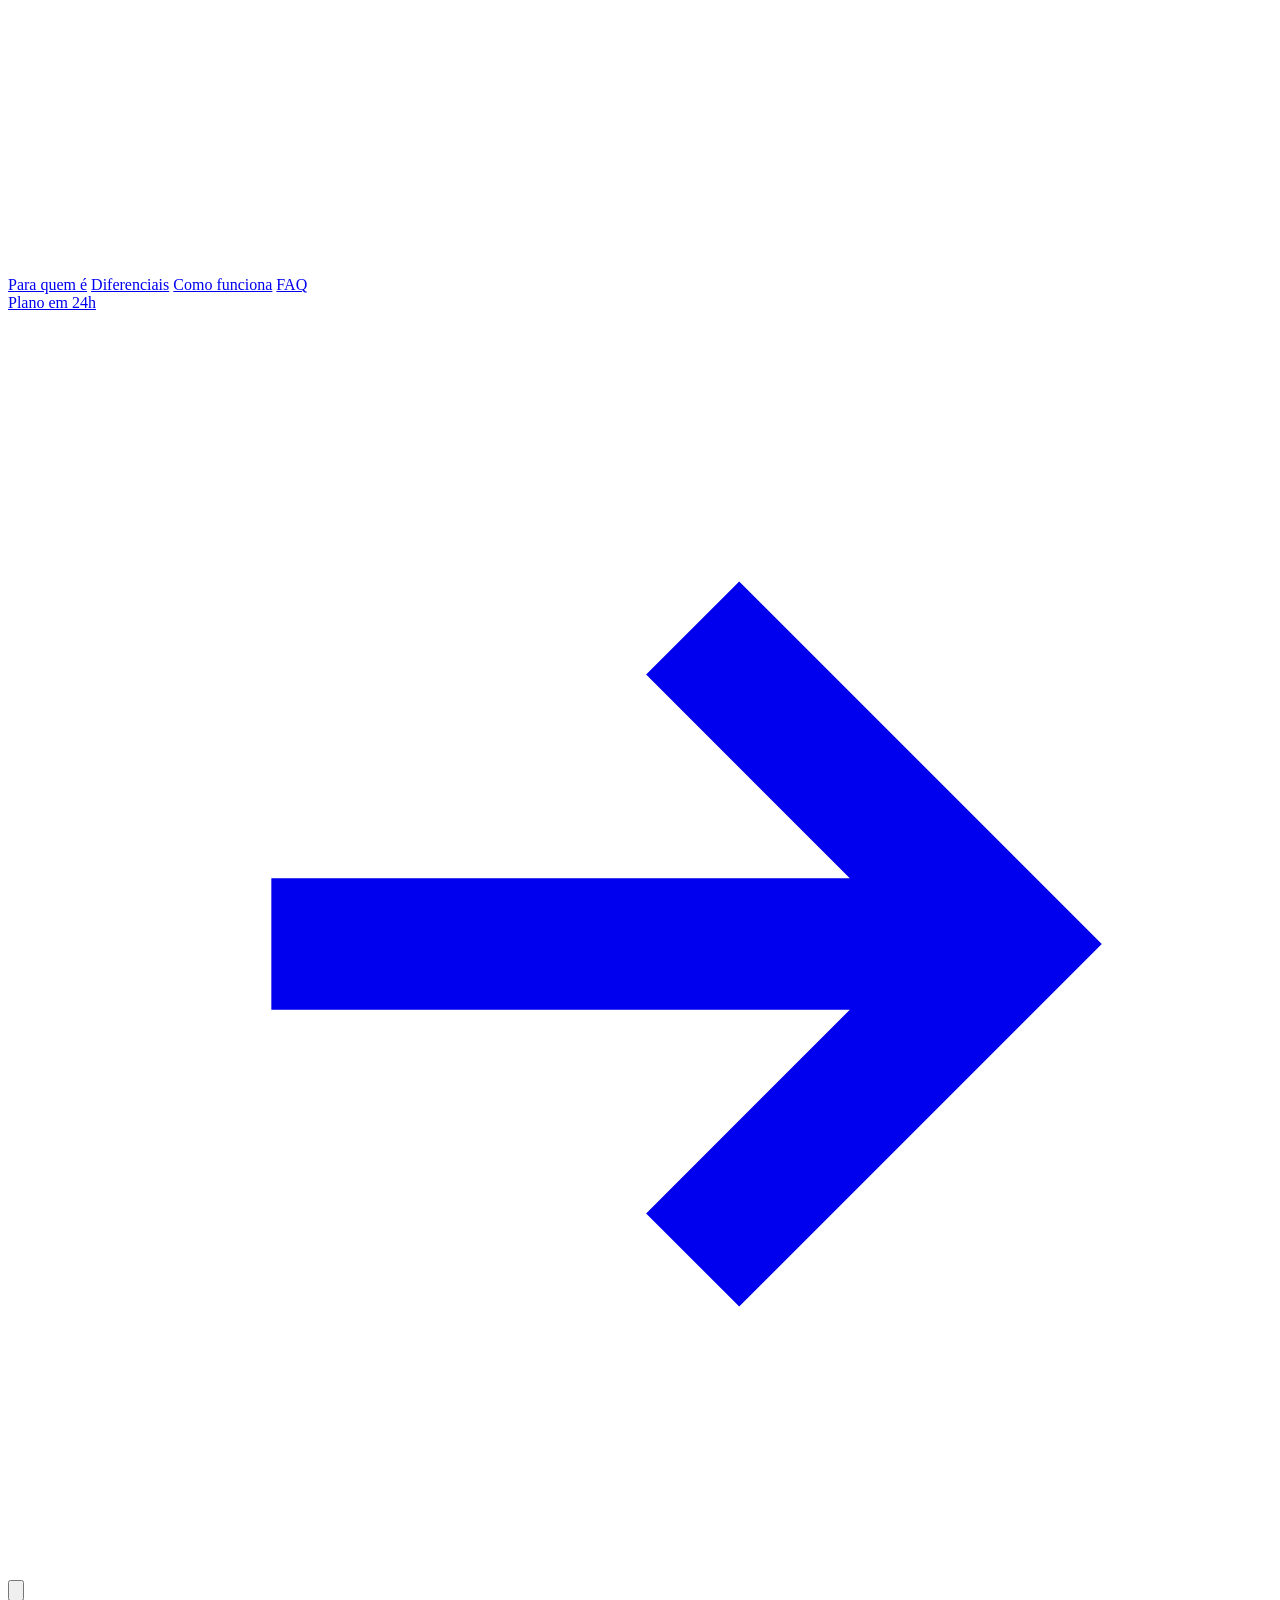
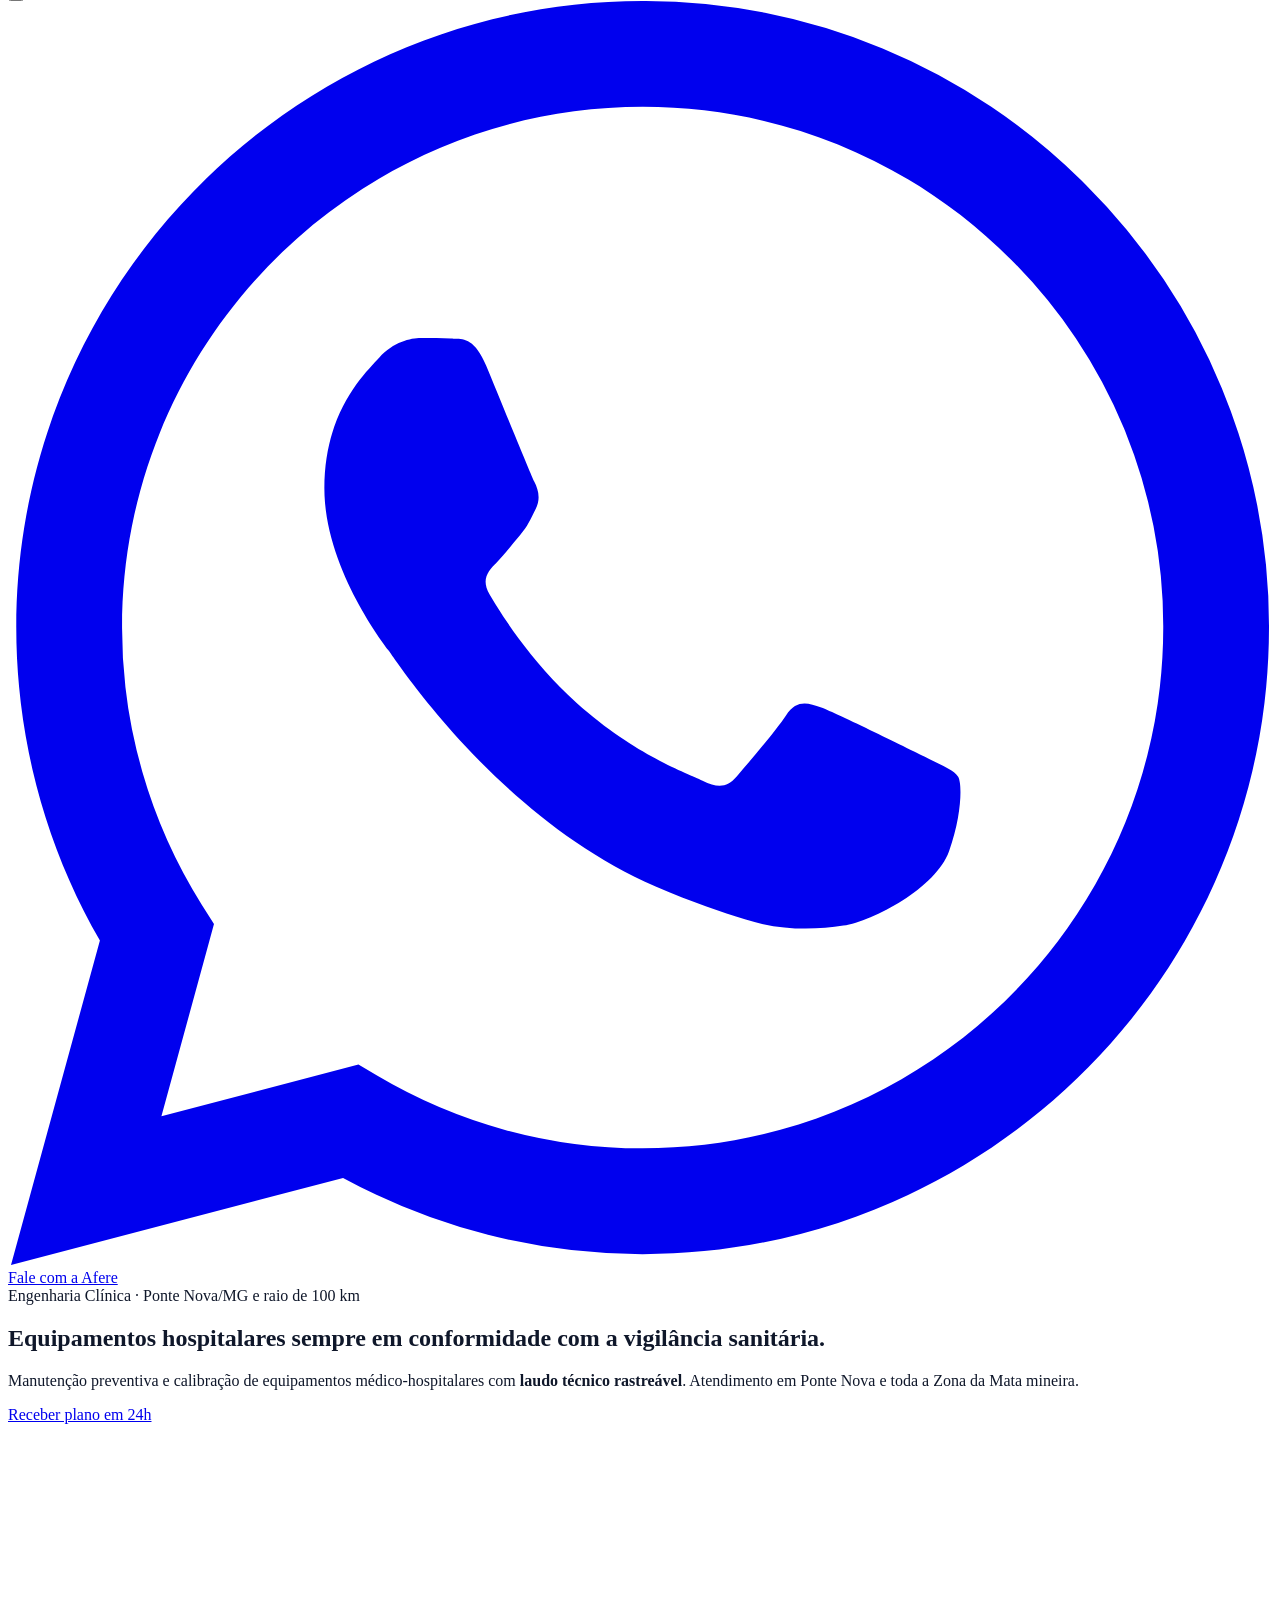
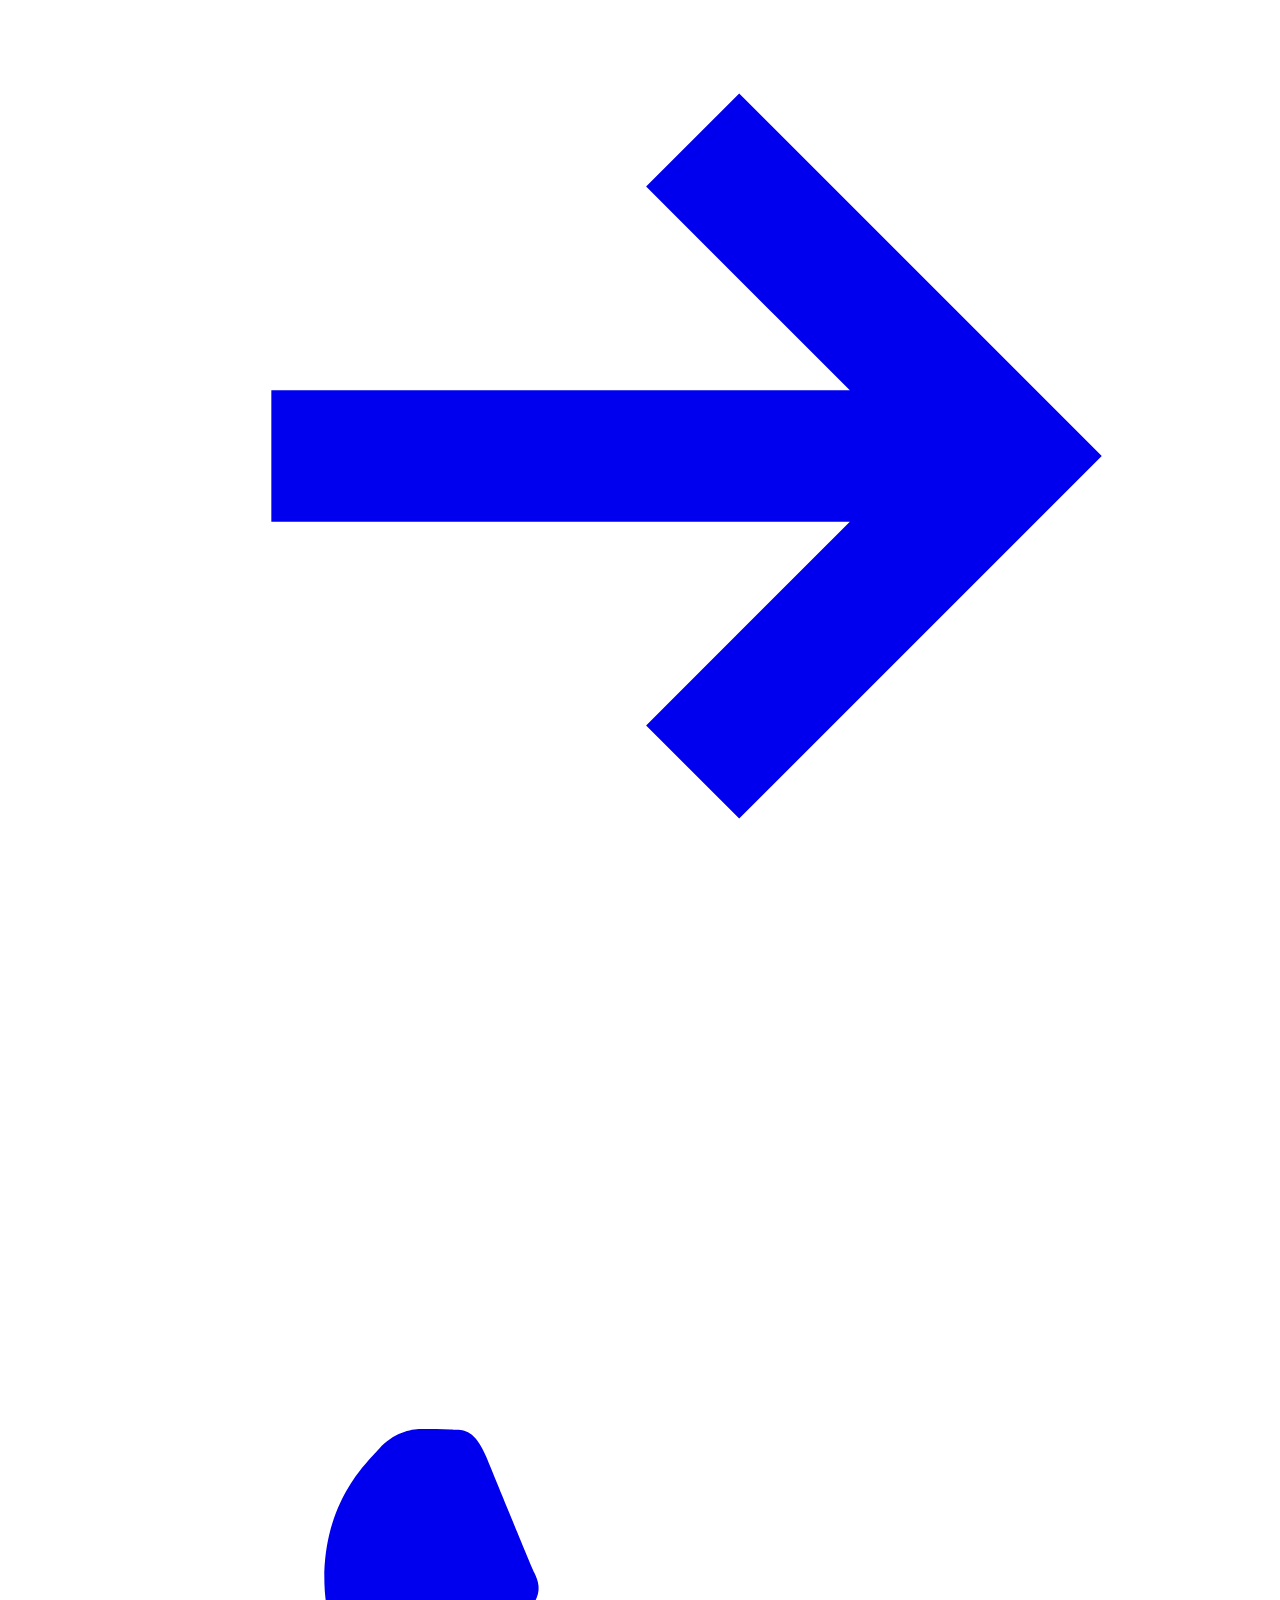
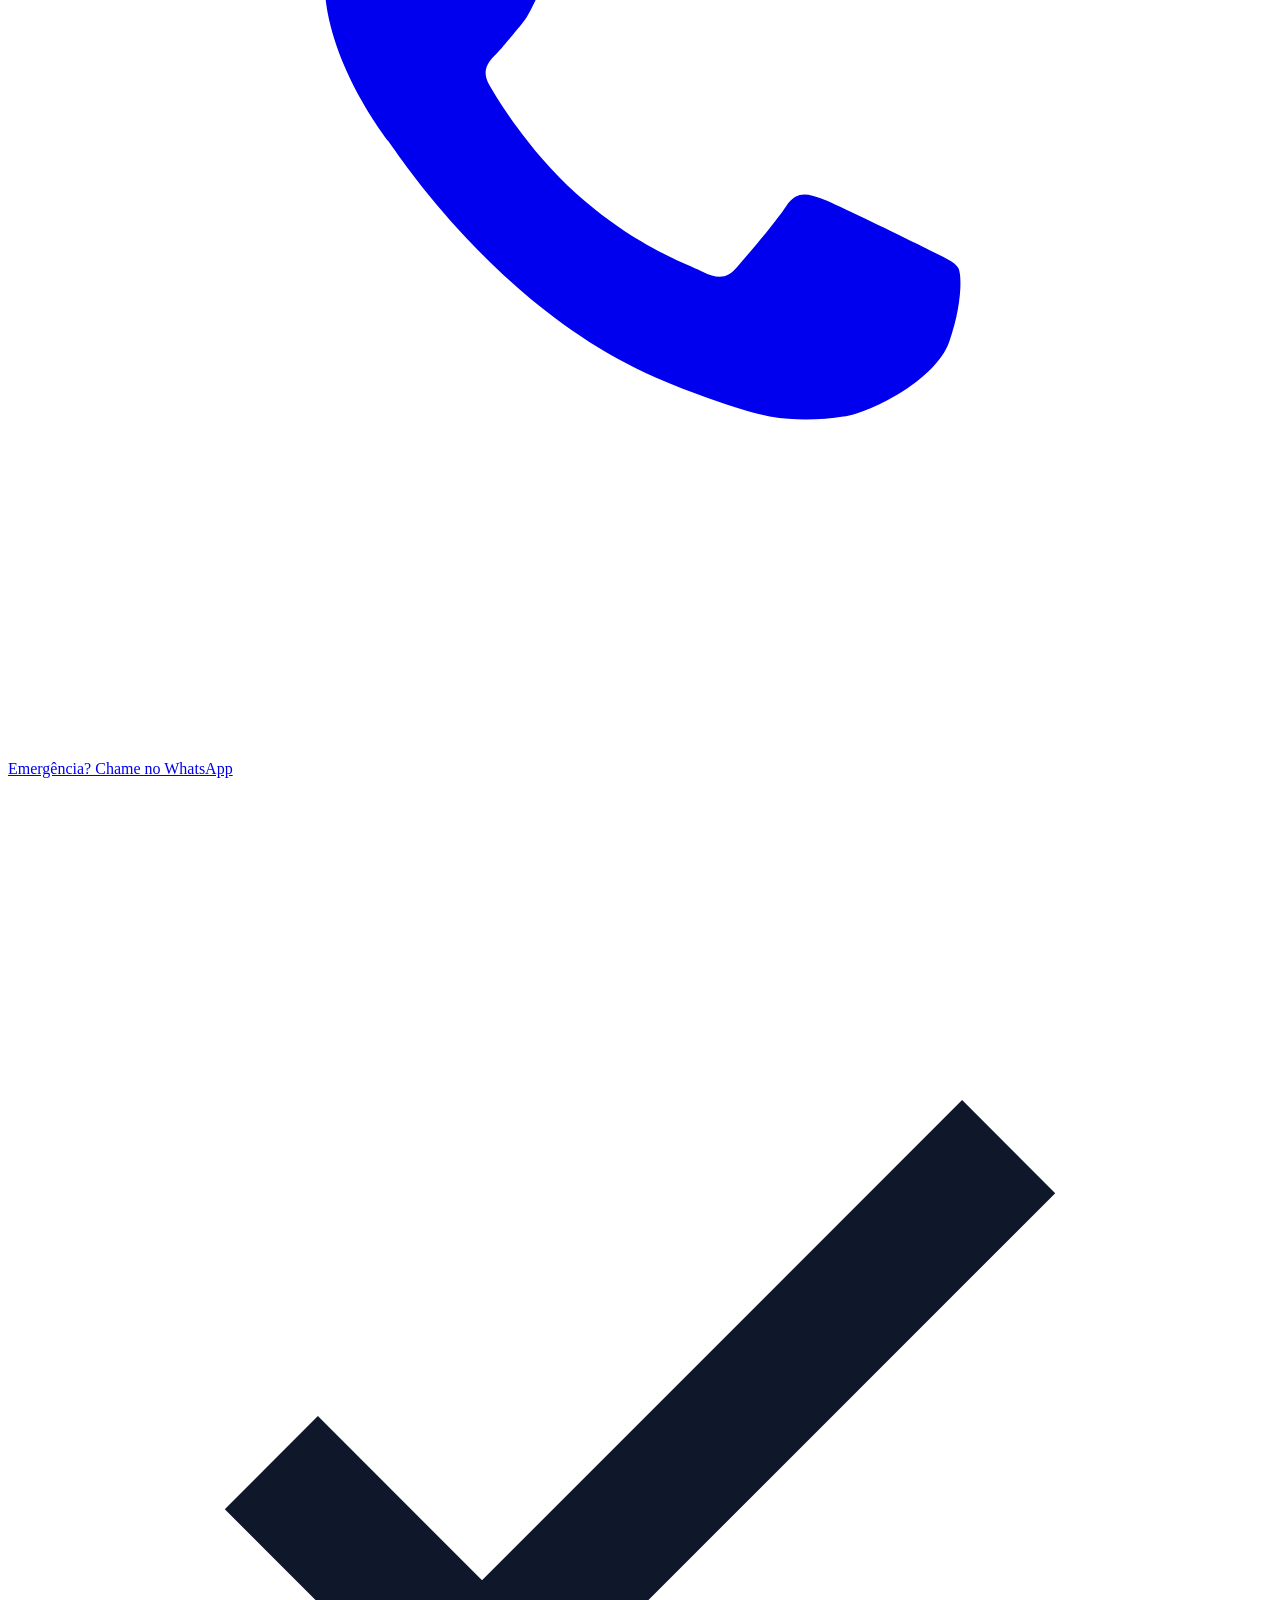
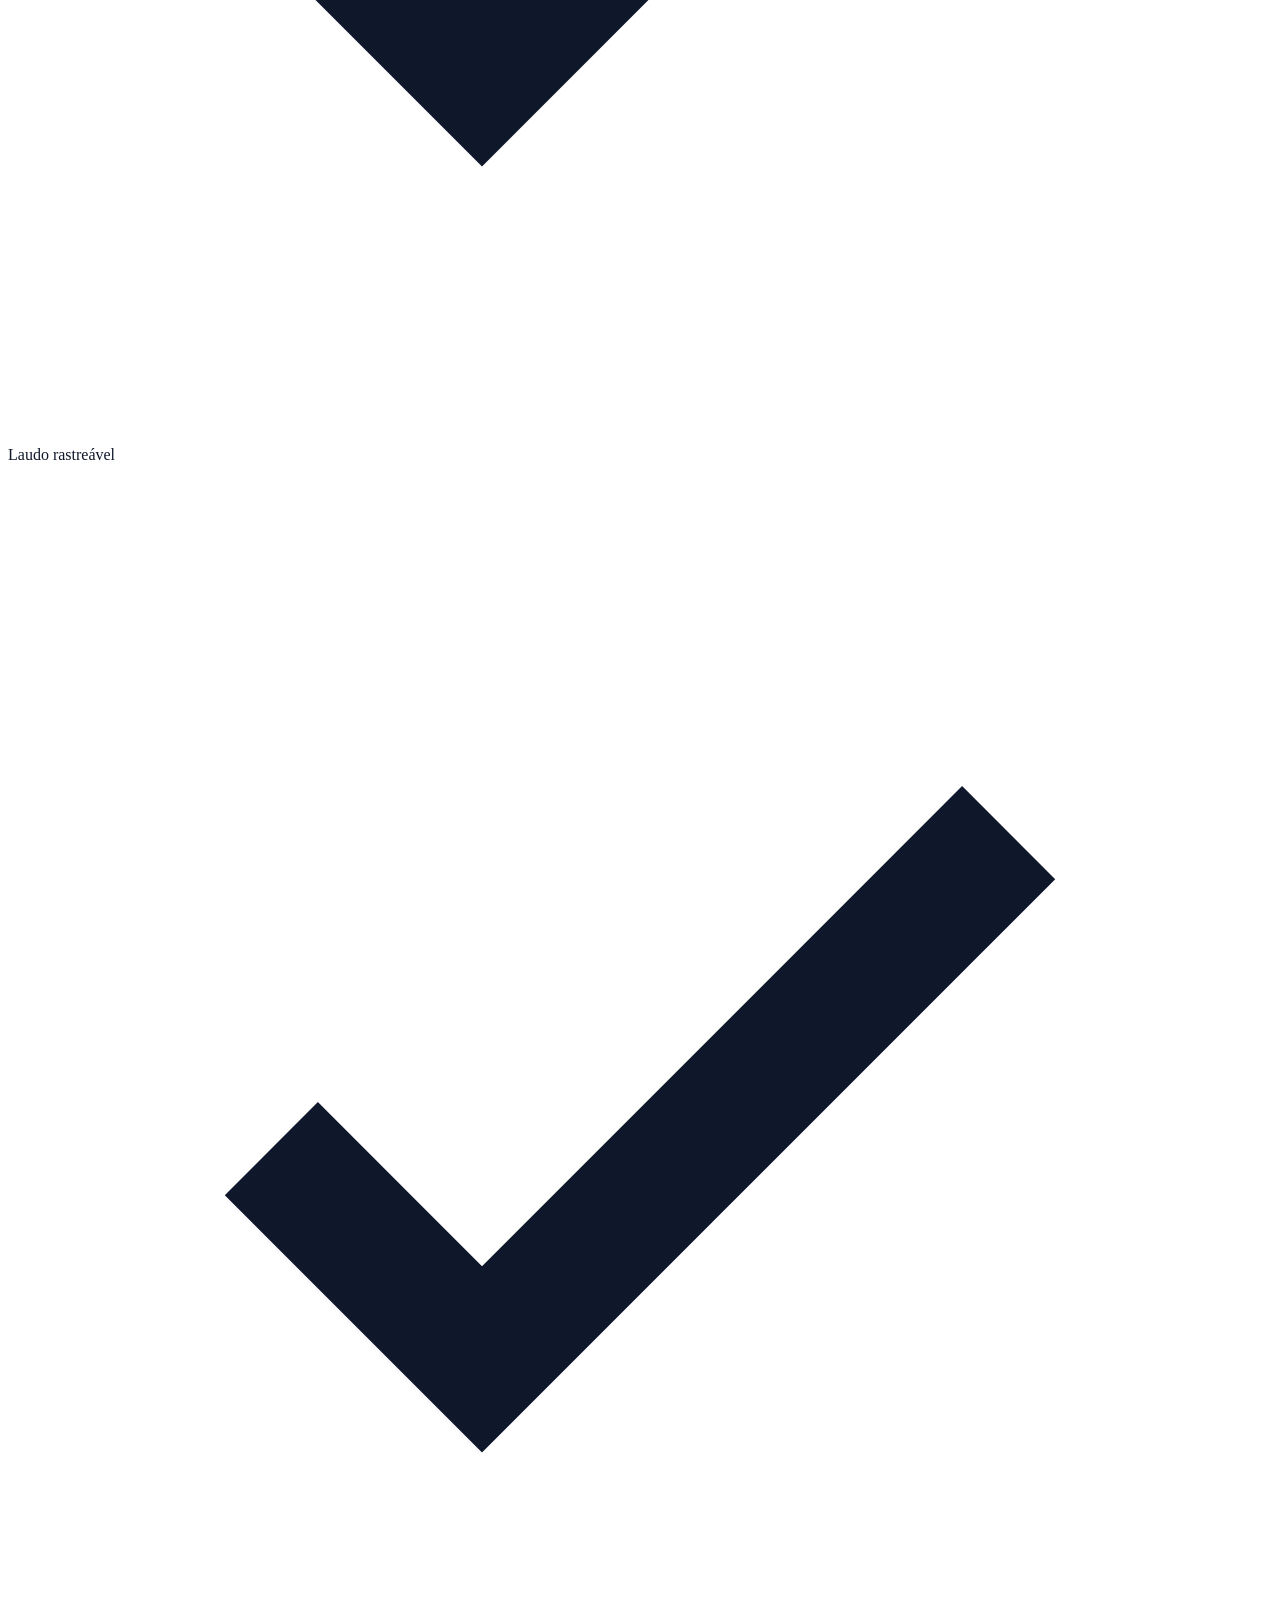
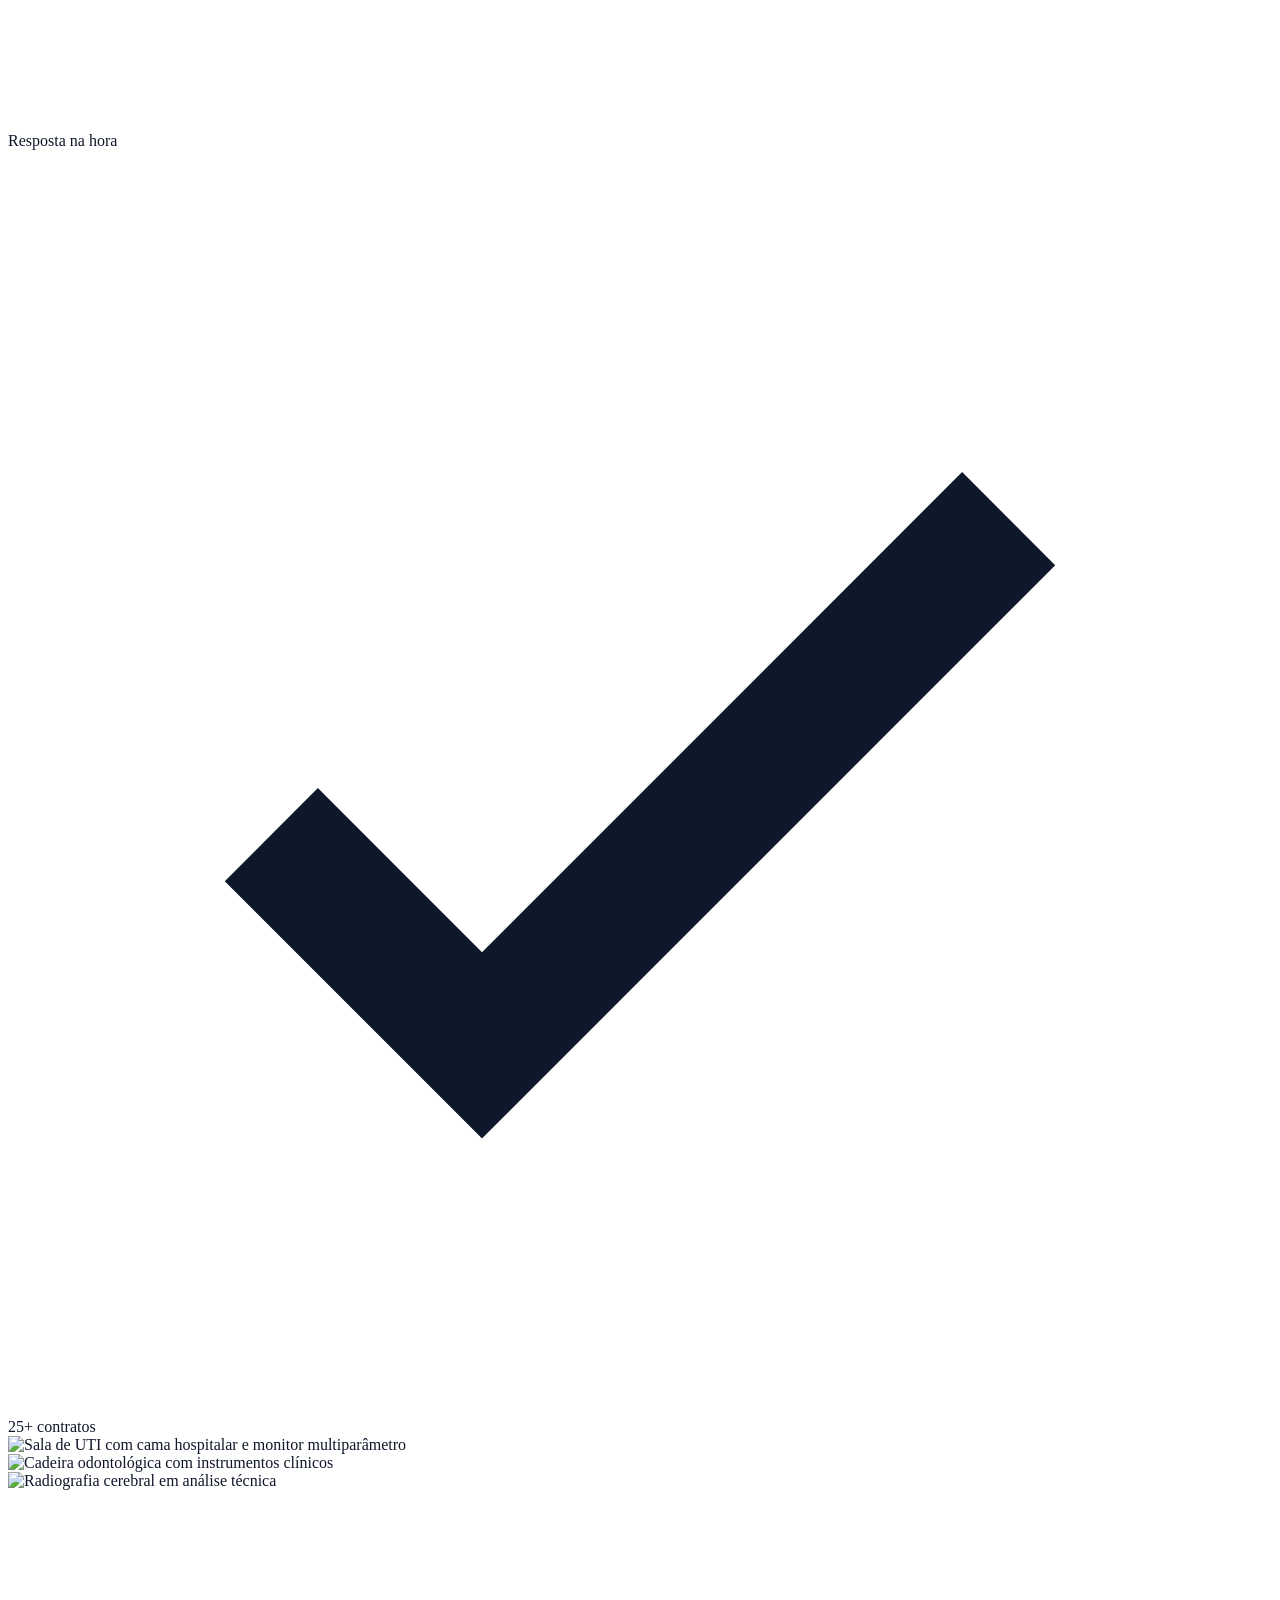
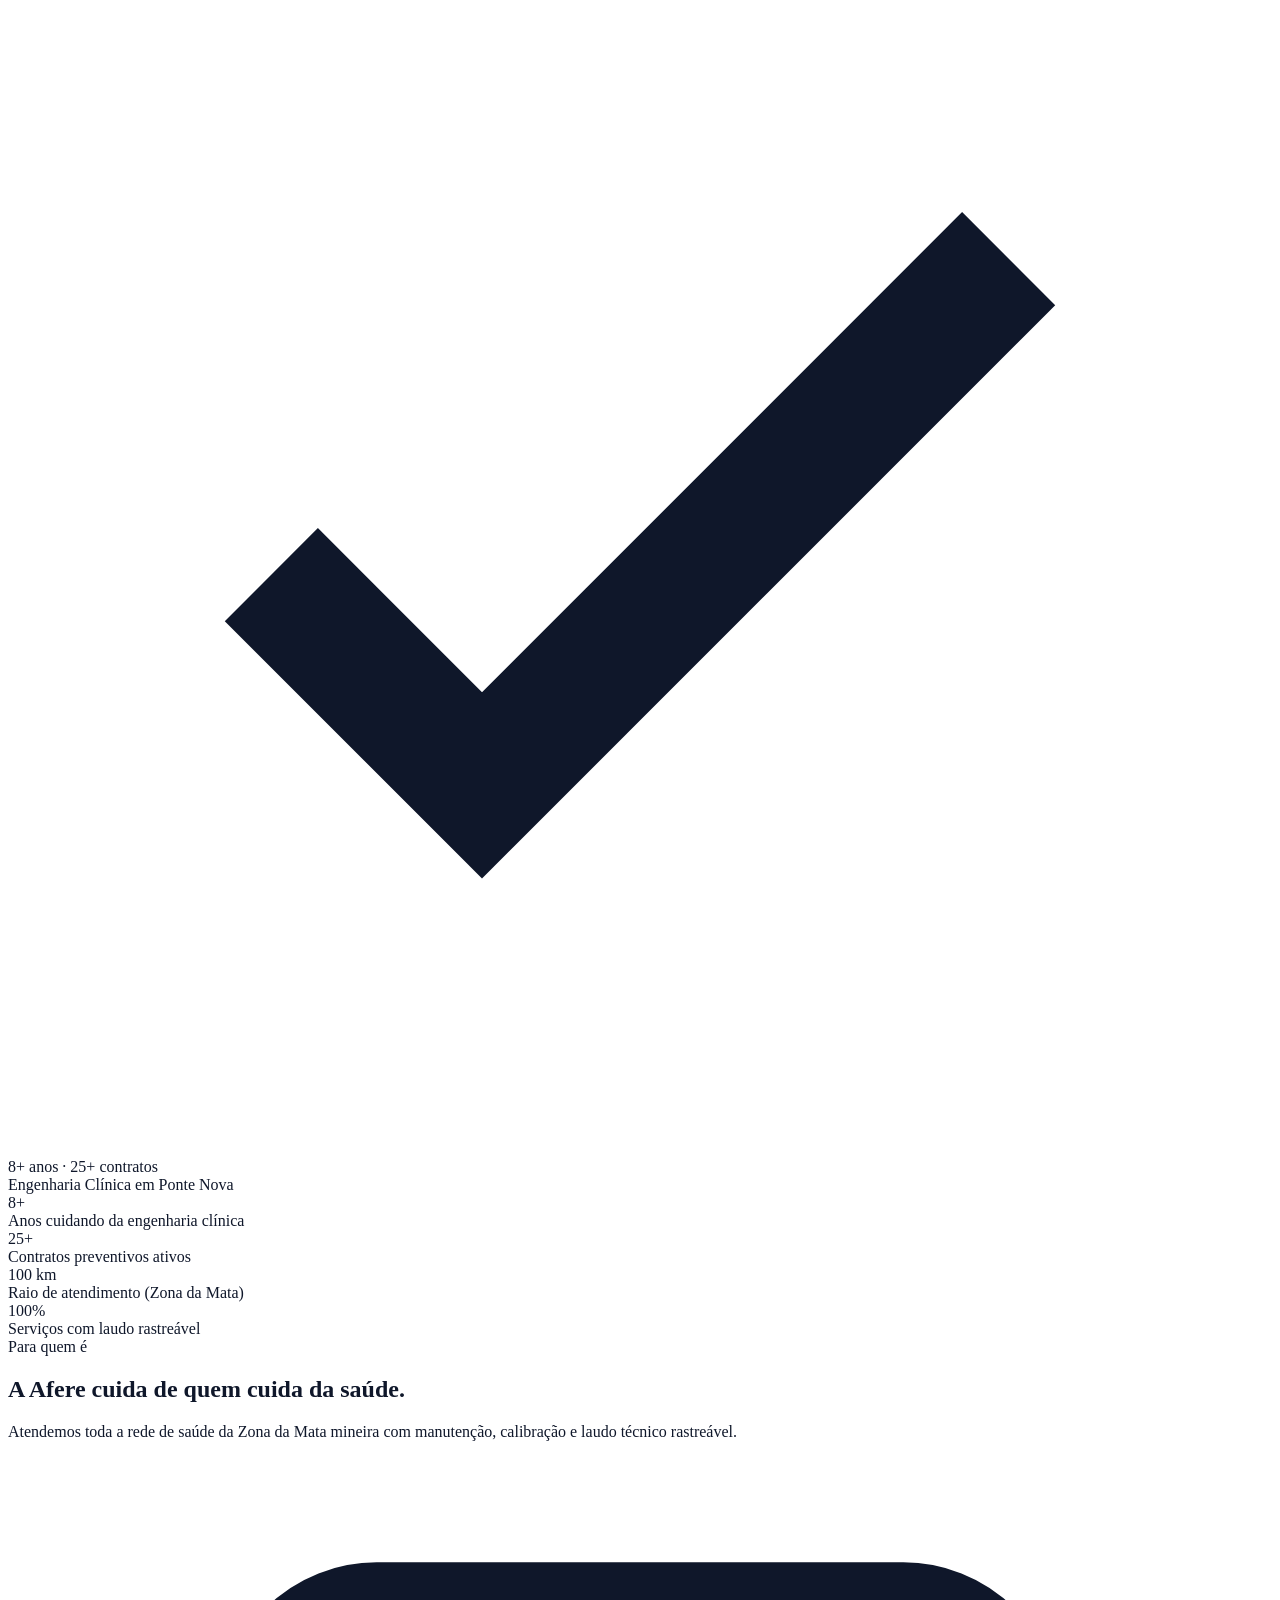
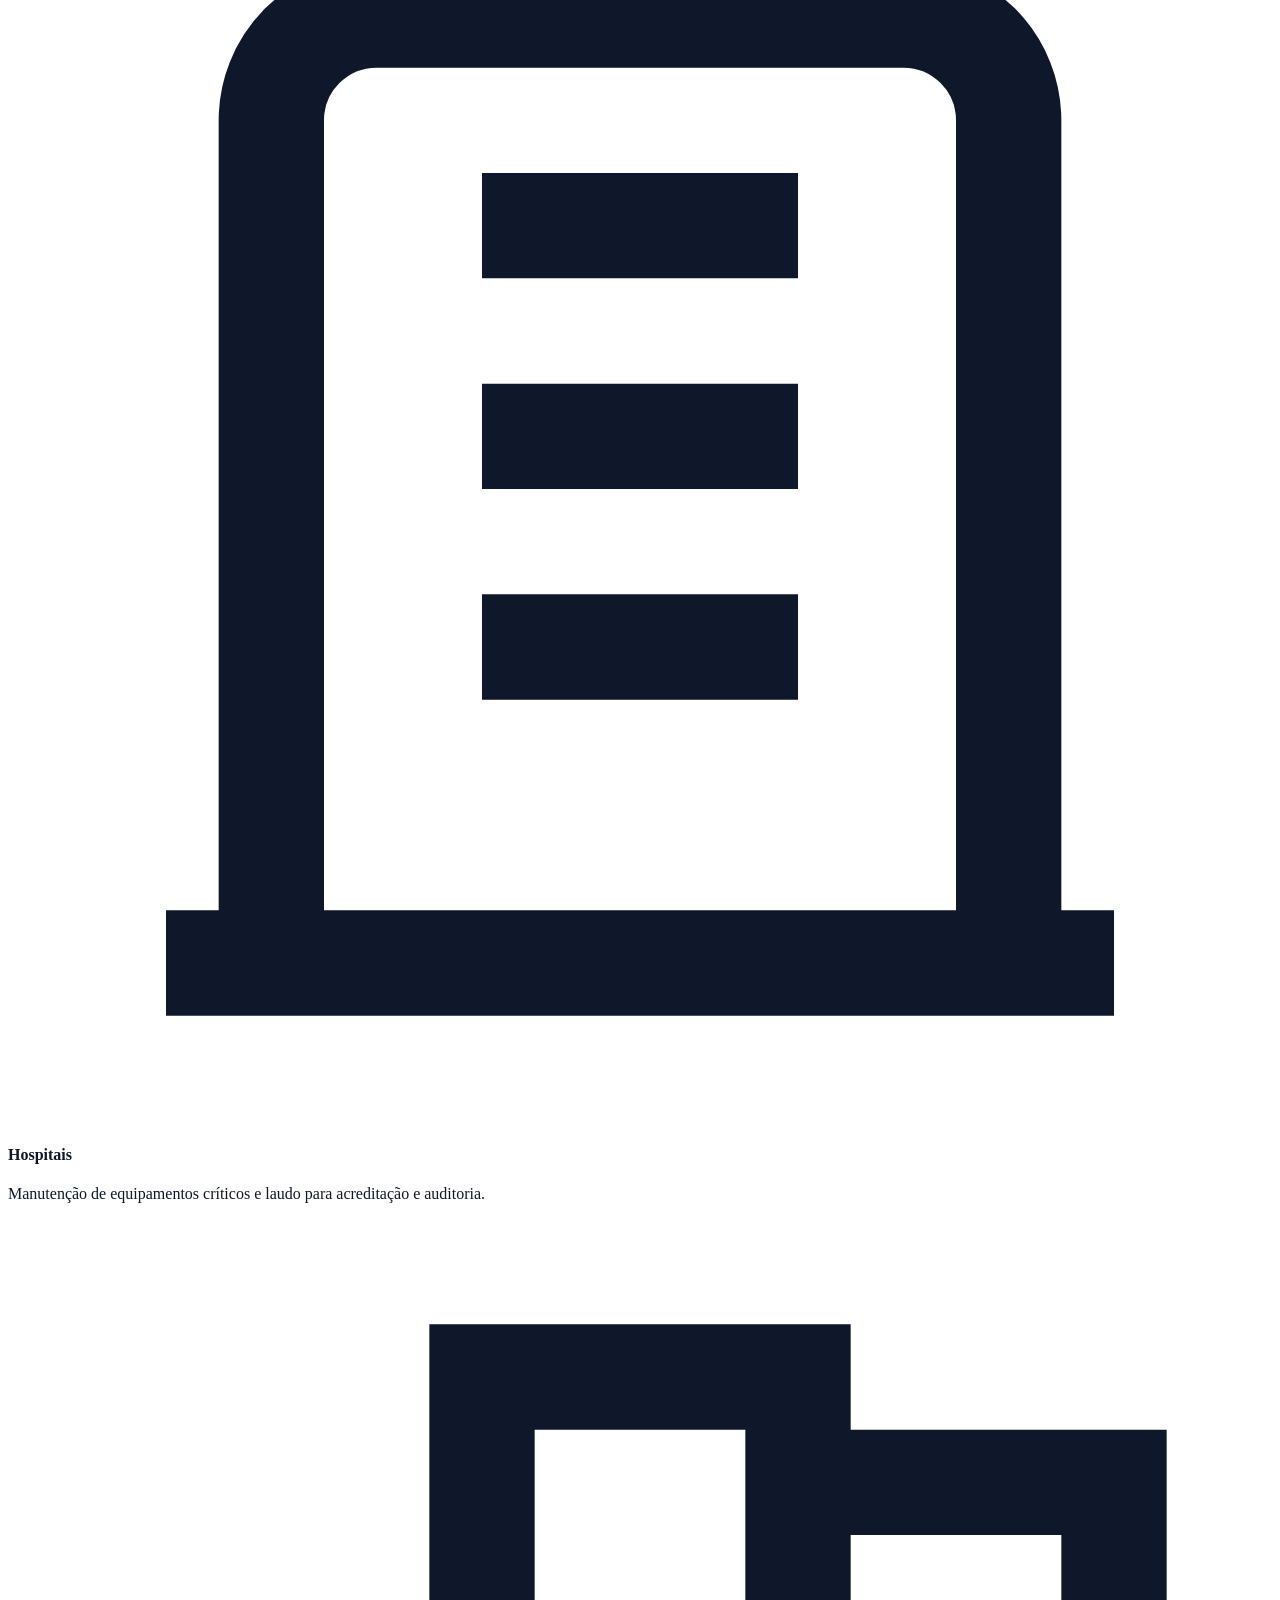
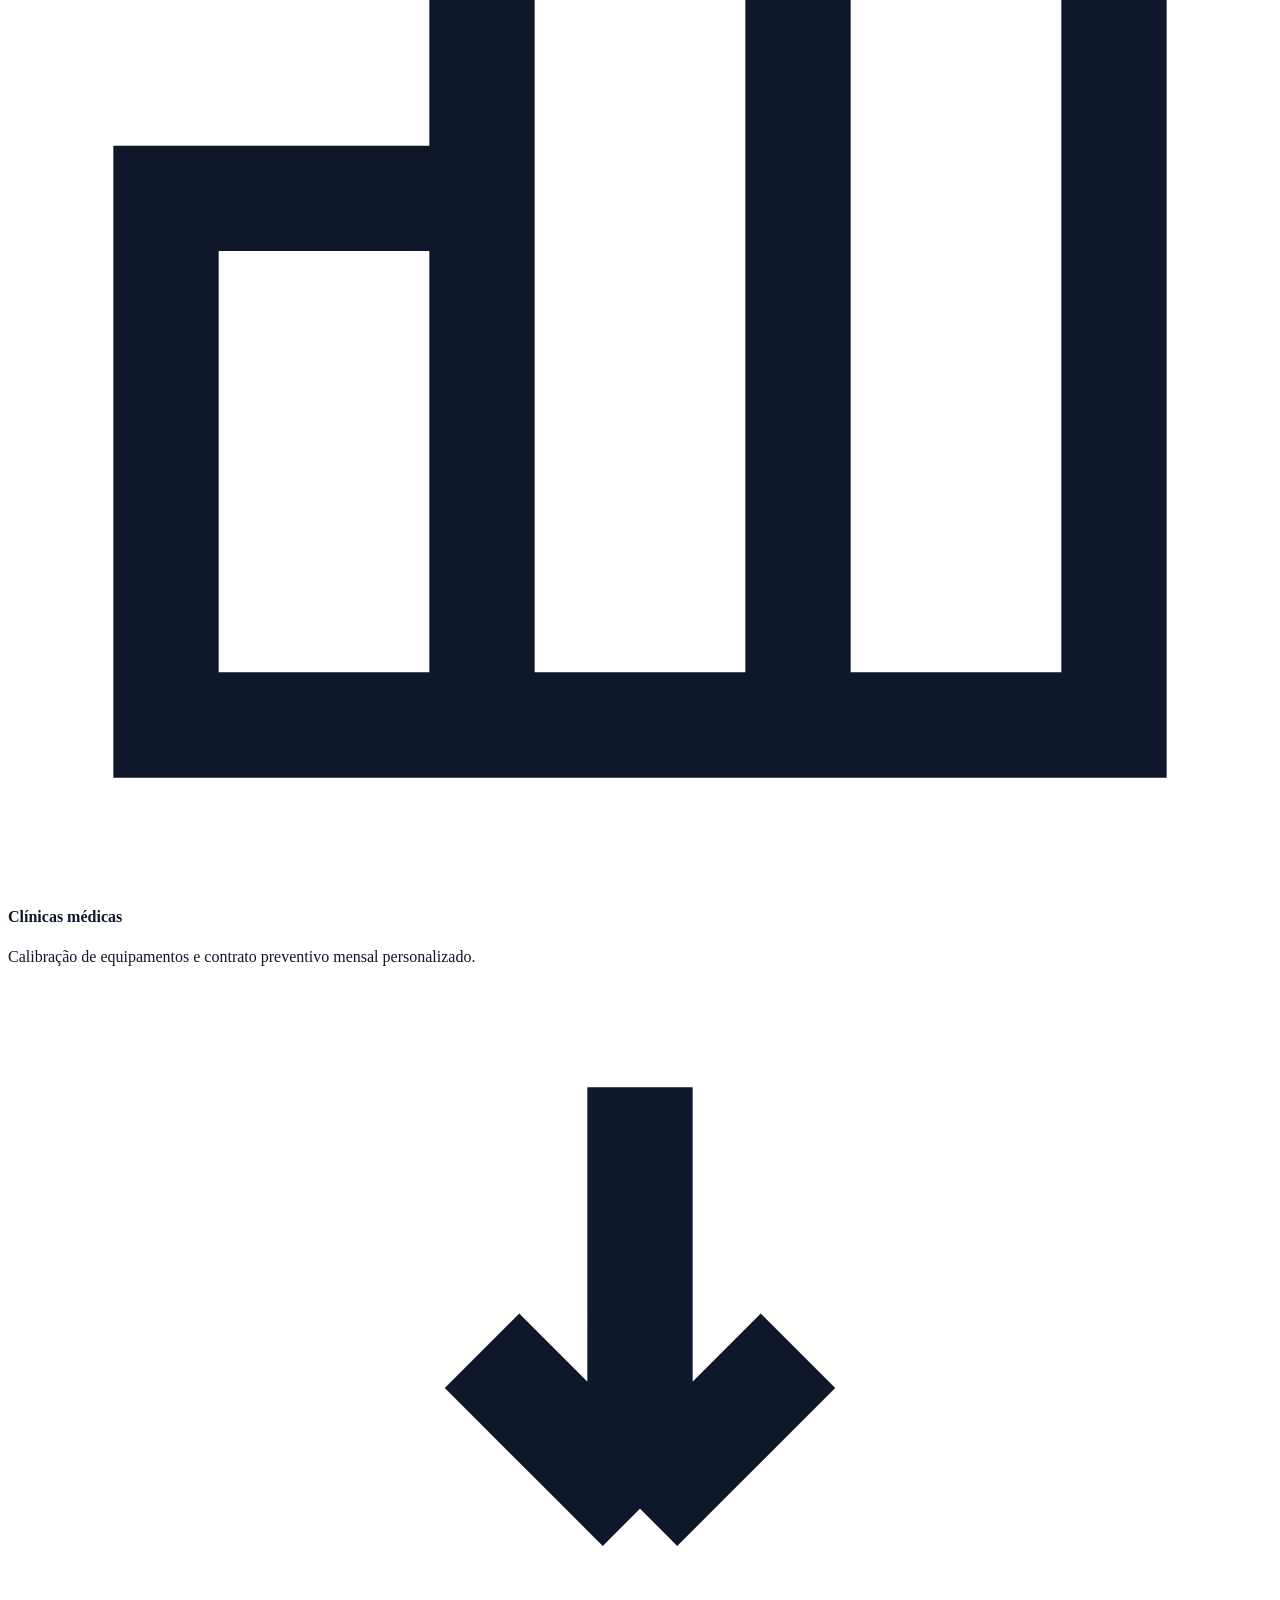
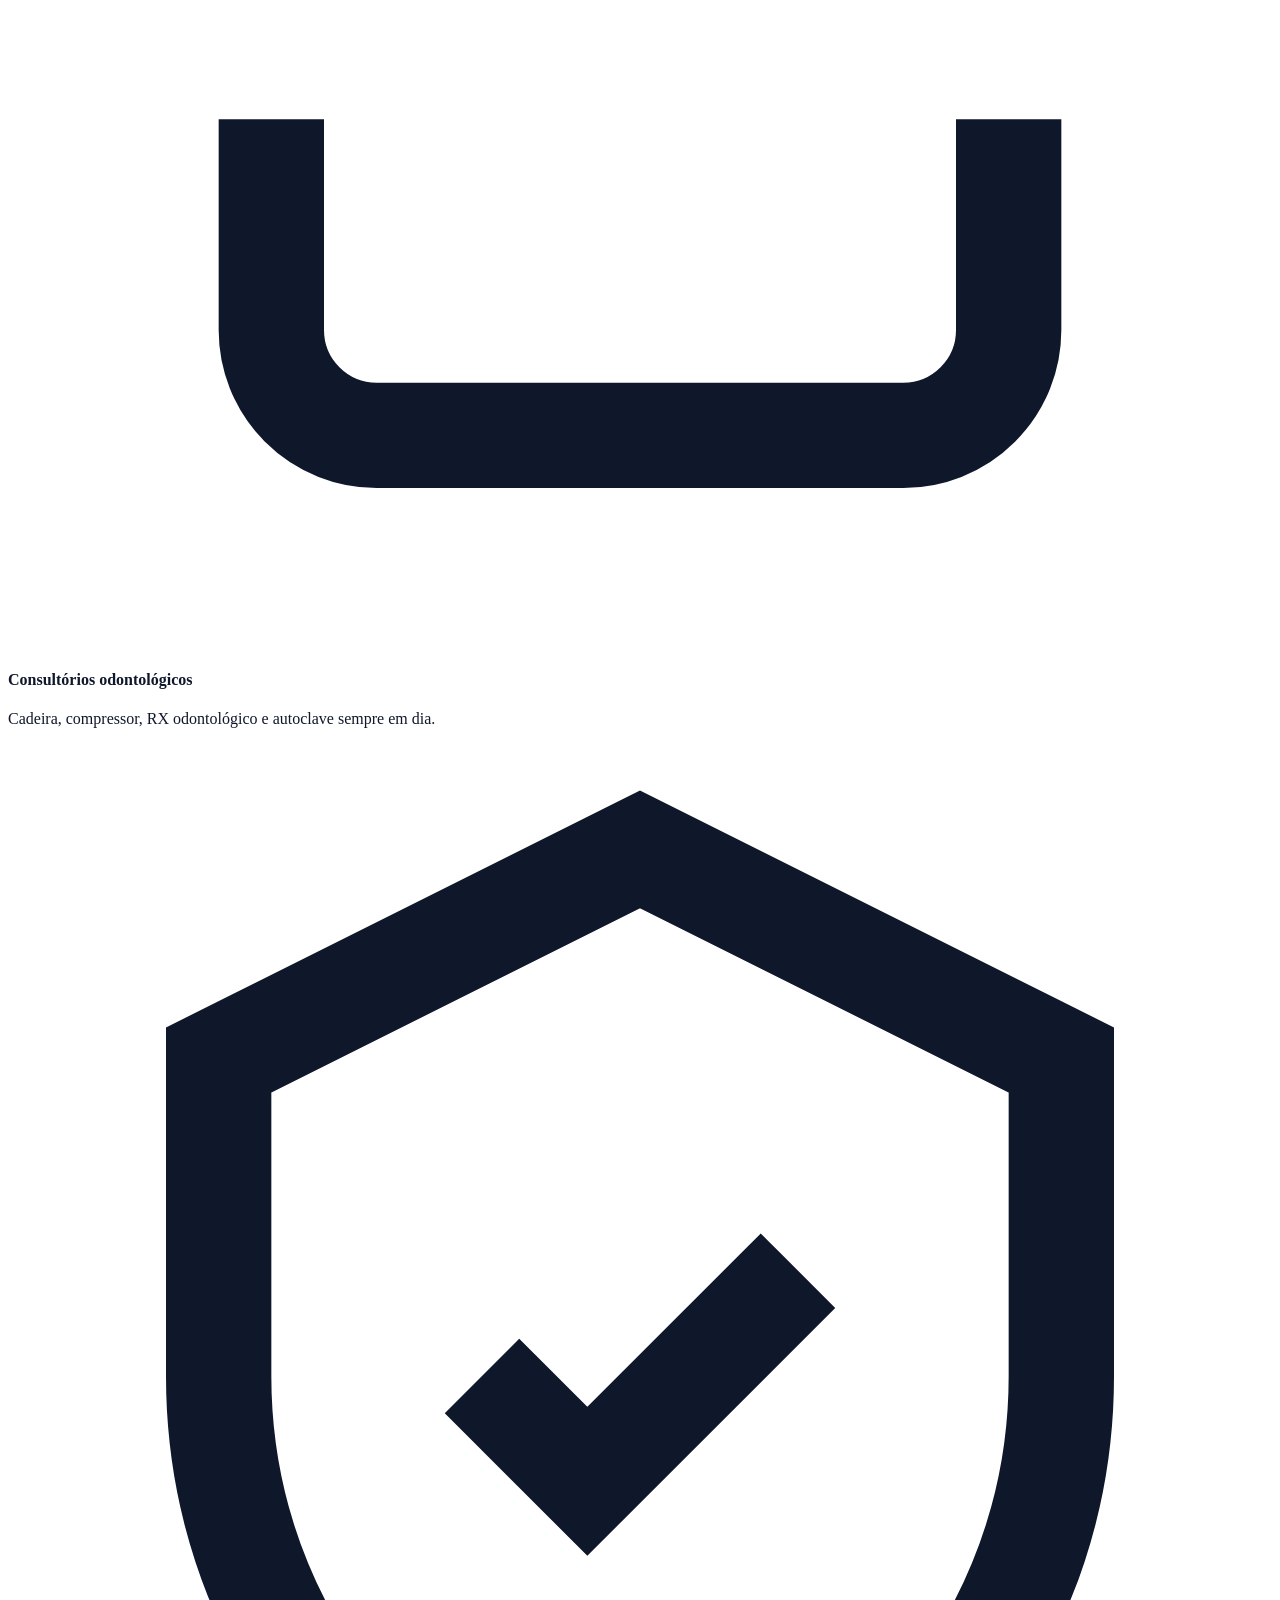
==== index.html @ 290759f1 "tracking: plug Google Ads (AW-18161651359, LEAD+WPP labels) + Meta Pixel (801473996376152) nas 2 LPs" ====
<!DOCTYPE html>
<html lang="pt-BR">
<head>
  <meta charset="UTF-8" />
  <meta name="viewport" content="width=device-width, initial-scale=1.0" />
  <title>Afere — Manutenção e Calibração de Equipamentos Médico-Hospitalares</title>
  <meta name="description" content="Plano preventivo de manutenção e calibração de equipamentos médico-hospitalares com laudo técnico rastreável. Ponte Nova/MG e raio de 100 km. Comercial responde na hora." />
  <meta name="theme-color" content="#3898F8" />

  <meta property="og:type" content="website" />
  <meta property="og:title" content="Afere — Engenharia Clínica em Ponte Nova/MG" />
  <meta property="og:description" content="Manutenção preventiva, calibração e atendimento emergencial com laudo rastreável. Plano sob medida em 24h." />
  <meta property="og:image" content="img/og-cover.jpg" />

  <link rel="icon" type="image/png" href="img/favicon.png" />
  <link rel="preconnect" href="https://fonts.googleapis.com" />
  <link rel="preconnect" href="https://fonts.gstatic.com" crossorigin />
  <link href="https://fonts.googleapis.com/css2?family=Inter:wght@400;500;600;700&family=Manrope:wght@500;600;700;800&display=swap" rel="stylesheet" />

  <!-- ===== TRACKING — Afere LP1 (Eng. Clinica) ===== -->
  <!-- Google Analytics 4 + Google Ads -->
  <script async src="https://www.googletagmanager.com/gtag/js?id=G-QSFF2060QS"></script>
  <script>
    window.dataLayer = window.dataLayer || [];
    function gtag(){dataLayer.push(arguments);}
    gtag('js', new Date());
    gtag('config', 'G-QSFF2060QS');
    gtag('config', 'AW-18161651359');

    // Google Ads conversion labels (LEAD form + WPP click)
    window.AFERE_ADS = {
      generate_lead: 'AW-18161651359/rS4XCMWiyawcEJ-dk9RD',
      contact: 'AW-18161651359/xQfxCMiiyawcEJ-dk9RD'
    };
  </script>

  <!-- Meta Pixel -->
  <script>
    !function(f,b,e,v,n,t,s){if(f.fbq)return;n=f.fbq=function(){n.callMethod?n.callMethod.apply(n,arguments):n.queue.push(arguments)};if(!f._fbq)f._fbq=n;n.push=n;n.loaded=!0;n.version='2.0';n.queue=[];t=b.createElement(e);t.async=!0;t.src=v;s=b.getElementsByTagName(e)[0];s.parentNode.insertBefore(t,s)}(window,document,'script','https://connect.facebook.net/en_US/fbevents.js');
    fbq('init', '801473996376152');
    fbq('track', 'PageView');
  </script>
  <noscript><img height="1" width="1" style="display:none" src="https://www.facebook.com/tr?id=801473996376152&ev=PageView&noscript=1"/></noscript>
  <!-- ===== /TRACKING ===== -->

  <script src="https://cdn.tailwindcss.com"></script>
  <link rel="stylesheet" href="https://unpkg.com/aos@2.3.4/dist/aos.css" />
  <link rel="stylesheet" href="css/styles.css" />

  <script>
    tailwind.config = {
      theme: {
        extend: {
          colors: {
            afere: {
              DEFAULT: '#3898F8',
              50:  '#EFF7FE',
              100: '#DFEFFD',
              200: '#BCDFFB',
              300: '#90C9F9',
              400: '#60ADF6',
              500: '#3898F8',
              600: '#1E7DDB',
              700: '#1E40AF',
              800: '#1E3A8A',
              900: '#172554'
            },
            ink: '#0F172A',
            mute: '#475569',
            soft: '#F8FAFC',
            line: '#E2E8F0',
            accent: {
              DEFAULT: '#10B981',
              50:  '#ECFDF5',
              500: '#10B981',
              600: '#059669'
            }
          },
          fontFamily: {
            sans: ['Inter', 'system-ui', 'sans-serif'],
            display: ['Manrope', 'Inter', 'sans-serif']
          }
        }
      }
    }
  </script>
</head>

<body class="bg-white text-ink antialiased font-sans overflow-x-hidden">

  <!-- NAV -->
  <header x-data="{ open: false, scrolled: false }"
          @scroll.window="scrolled = window.scrollY > 20"
          :class="scrolled ? 'bg-afere-700/95 backdrop-blur-md shadow-lg' : 'bg-afere-700'"
          class="fixed top-0 inset-x-0 z-50 transition-all duration-300">
    <div class="max-w-7xl mx-auto px-5 lg:px-8 h-24 lg:h-28 flex items-center justify-between">
      <a href="#top" class="flex items-center gap-3 group">
        <img src="img/logo-afere.png" alt="Afere — Engenharia Clínica e Refrigeração" class="h-14 lg:h-20 w-auto transition-transform group-hover:scale-105 logo-claro" />
      </a>

      <nav class="hidden lg:flex items-center gap-8 text-sm font-semibold text-white/90">
        <a href="#para-quem" class="hover:text-white transition">Para quem é</a>
        <a href="#diferenciais" class="hover:text-white transition">Diferenciais</a>
        <a href="#processo" class="hover:text-white transition">Como funciona</a>
        <a href="#faq" class="hover:text-white transition">FAQ</a>
      </nav>

      <a href="#orcamento" class="hidden lg:inline-flex items-center gap-2 bg-white text-ink font-bold text-sm px-5 py-2.5 rounded-full hover:bg-afere-50 hover:shadow-lg hover:scale-105 transition-all">
        Plano em 24h
        <svg class="w-4 h-4" viewBox="0 0 24 24" fill="none" stroke="currentColor" stroke-width="2.5"><path d="M5 12h14m-6-6 6 6-6 6"/></svg>
      </a>

      <button @click="open = !open" class="lg:hidden text-white" aria-label="Menu">
        <svg x-show="!open" class="w-7 h-7" viewBox="0 0 24 24" fill="none" stroke="currentColor" stroke-width="2"><path d="M4 6h16M4 12h16M4 18h16"/></svg>
        <svg x-show="open" class="w-7 h-7" viewBox="0 0 24 24" fill="none" stroke="currentColor" stroke-width="2" style="display:none"><path d="M6 6l12 12M18 6l-12 12"/></svg>
      </button>
    </div>

    <div x-show="open" x-transition class="lg:hidden bg-afere-700 border-t border-white/10" style="display:none">
      <nav class="flex flex-col px-5 py-4 gap-4 text-white/90 font-semibold">
        <a href="#para-quem" @click="open=false">Para quem é</a>
        <a href="#diferenciais" @click="open=false">Diferenciais</a>
        <a href="#processo" @click="open=false">Como funciona</a>
        <a href="#faq" @click="open=false">FAQ</a>
        <a href="#orcamento" @click="open=false" class="bg-white text-ink font-bold rounded-full px-5 py-2.5 text-center mt-2">Plano em 24h</a>
      </nav>
    </div>
  </header>

  <!-- WhatsApp flutuante -->
  <a href="https://wa.me/5531984130791?text=Ol%C3%A1!%20Vim%20do%20site%20da%20Afere%20e%20gostaria%20de%20receber%20um%20plano%20preventivo%20sob%20medida%20para%20minha%20cl%C3%ADnica."
     target="_blank" rel="noopener"
     class="fixed bottom-5 right-5 z-40 bg-[#25D366] text-white font-bold rounded-full shadow-2xl hover:scale-105 transition flex items-center gap-2 px-4 py-3"
     aria-label="WhatsApp Afere"
     data-evento="wpp"
     data-fonte="float">
    <svg class="w-6 h-6" viewBox="0 0 24 24" fill="currentColor"><path d="M17.472 14.382c-.297-.149-1.758-.867-2.03-.967-.273-.099-.471-.148-.67.15-.197.297-.767.966-.94 1.164-.173.199-.347.223-.644.075-.297-.15-1.255-.463-2.39-1.475-.883-.788-1.48-1.761-1.653-2.059-.173-.297-.018-.458.13-.606.134-.133.298-.347.446-.52.149-.174.198-.298.298-.497.099-.198.05-.371-.025-.52-.075-.149-.669-1.612-.916-2.207-.242-.579-.487-.5-.669-.51-.173-.008-.371-.01-.57-.01-.198 0-.52.074-.792.372-.272.297-1.04 1.016-1.04 2.479 0 1.462 1.065 2.875 1.213 3.074.149.198 2.096 3.2 5.077 4.487.709.306 1.262.489 1.694.625.712.227 1.36.195 1.871.118.571-.085 1.758-.719 2.006-1.413.248-.694.248-1.289.173-1.413-.074-.124-.272-.198-.57-.347m-5.421 7.403h-.004a9.87 9.87 0 0 1-5.031-1.378l-.361-.214-3.741.982.998-3.648-.235-.374a9.86 9.86 0 0 1-1.51-5.26c.001-5.45 4.436-9.884 9.888-9.884 2.64 0 5.122 1.03 6.988 2.898a9.825 9.825 0 0 1 2.893 6.994c-.003 5.45-4.437 9.884-9.885 9.884m8.413-18.297A11.815 11.815 0 0 0 12.05 0C5.495 0 .16 5.335.157 11.892c0 2.096.547 4.142 1.588 5.945L.057 24l6.305-1.654a11.882 11.882 0 0 0 5.683 1.448h.005c6.554 0 11.89-5.335 11.893-11.893a11.821 11.821 0 0 0-3.48-8.413Z"/></svg>
    <span class="hidden sm:inline text-sm">Fale com a Afere</span>
  </a>

  <!-- HERO -->
  <section id="top" class="relative pt-36 lg:pt-44 pb-16 lg:pb-24 overflow-hidden">
    <div class="absolute inset-0 -z-10">
      <div class="absolute top-1/4 -left-32 w-96 h-96 bg-afere-100 rounded-full blur-[120px] opacity-60"></div>
      <div class="absolute bottom-0 right-0 w-[600px] h-[600px] bg-afere-50 rounded-full blur-[140px] opacity-80"></div>
    </div>

    <div class="max-w-7xl mx-auto px-5 lg:px-8 grid lg:grid-cols-12 gap-12 items-center">
      <div class="lg:col-span-7">
        <div class="inline-flex items-center gap-2 bg-afere-50 border border-afere-100 rounded-full px-4 py-1.5 text-xs font-semibold text-afere-700 mb-6" data-aos="fade-up">
          <span class="w-2 h-2 bg-afere rounded-full pulse-dot"></span>
          Engenharia Clínica · Ponte Nova/MG e raio de 100 km
        </div>

        <h1 class="font-display font-extrabold text-4xl sm:text-5xl lg:text-6xl leading-[1.05] tracking-tight text-ink" data-aos="fade-up" data-aos-delay="50">
          Equipamentos hospitalares sempre em <span class="text-afere">conformidade</span> com a vigilância sanitária.
        </h1>

        <p class="mt-6 text-lg lg:text-xl text-mute max-w-2xl leading-relaxed" data-aos="fade-up" data-aos-delay="120">
          Manutenção preventiva e calibração de equipamentos médico-hospitalares com <strong class="text-ink">laudo técnico rastreável</strong>. Atendimento em Ponte Nova e toda a Zona da Mata mineira.
        </p>

        <div class="mt-8 flex flex-col sm:flex-row gap-3" data-aos="fade-up" data-aos-delay="200">
          <a href="#orcamento" class="inline-flex items-center justify-center gap-2 bg-afere text-white font-bold px-7 py-4 rounded-full hover:bg-afere-600 hover:shadow-xl hover:scale-105 transition-all">
            Receber plano em 24h
            <svg class="w-5 h-5" viewBox="0 0 24 24" fill="none" stroke="currentColor" stroke-width="2.5"><path d="M5 12h14m-6-6 6 6-6 6"/></svg>
          </a>
          <a href="https://wa.me/5531984130791?text=Ol%C3%A1!%20Vim%20do%20site%20da%20Afere%20e%20preciso%20de%20atendimento%20emergencial."
             target="_blank" rel="noopener"
             data-evento="wpp" data-fonte="hero-emergencia"
             class="inline-flex items-center justify-center gap-2 border-2 border-line text-ink px-7 py-4 rounded-full hover:border-afere hover:text-afere transition">
            <svg class="w-5 h-5" viewBox="0 0 24 24" fill="currentColor"><path d="M17.472 14.382c-.297-.149-1.758-.867-2.03-.967-.273-.099-.471-.148-.67.15-.197.297-.767.966-.94 1.164-.173.199-.347.223-.644.075-.297-.15-1.255-.463-2.39-1.475-.883-.788-1.48-1.761-1.653-2.059-.173-.297-.018-.458.13-.606.134-.133.298-.347.446-.52.149-.174.198-.298.298-.497.099-.198.05-.371-.025-.52-.075-.149-.669-1.612-.916-2.207-.242-.579-.487-.5-.669-.51-.173-.008-.371-.01-.57-.01-.198 0-.52.074-.792.372-.272.297-1.04 1.016-1.04 2.479 0 1.462 1.065 2.875 1.213 3.074.149.198 2.096 3.2 5.077 4.487.709.306 1.262.489 1.694.625.712.227 1.36.195 1.871.118.571-.085 1.758-.719 2.006-1.413.248-.694.248-1.289.173-1.413-.074-.124-.272-.198-.57-.347"/></svg>
            Emergência? Chame no WhatsApp
          </a>
        </div>

        <div class="mt-10 grid grid-cols-1 sm:grid-cols-3 gap-4 max-w-2xl" data-aos="fade-up" data-aos-delay="280">
          <div class="flex items-center gap-2 text-sm text-mute"><svg class="w-5 h-5 text-accent shrink-0" viewBox="0 0 24 24" fill="none" stroke="currentColor" stroke-width="2.5"><path d="M5 13l4 4L19 7"/></svg> Laudo rastreável</div>
          <div class="flex items-center gap-2 text-sm text-mute"><svg class="w-5 h-5 text-accent shrink-0" viewBox="0 0 24 24" fill="none" stroke="currentColor" stroke-width="2.5"><path d="M5 13l4 4L19 7"/></svg> Resposta na hora</div>
          <div class="flex items-center gap-2 text-sm text-mute"><svg class="w-5 h-5 text-accent shrink-0" viewBox="0 0 24 24" fill="none" stroke="currentColor" stroke-width="2.5"><path d="M5 13l4 4L19 7"/></svg> 25+ contratos</div>
        </div>
      </div>

      <div class="lg:col-span-5 relative" data-aos="fade-left" data-aos-delay="100">
        <div class="grid grid-cols-2 gap-3">
          <div class="rounded-2xl overflow-hidden shadow-xl border border-line aspect-[3/4]">
            <img src="https://images.unsplash.com/photo-1580281657702-257584239a55?auto=format&fit=crop&w=600&q=80" alt="Sala de UTI com cama hospitalar e monitor multiparâmetro" class="w-full h-full object-cover" loading="eager" />
          </div>
          <div class="grid gap-3">
            <div class="rounded-2xl overflow-hidden shadow-xl border border-line aspect-square">
              <img src="https://images.pexels.com/photos/305566/pexels-photo-305566.jpeg?auto=compress&w=500&q=80" alt="Cadeira odontológica com instrumentos clínicos" class="w-full h-full object-cover" loading="eager" />
            </div>
            <div class="rounded-2xl overflow-hidden shadow-xl border border-line aspect-square">
              <img src="https://images.pexels.com/photos/4226219/pexels-photo-4226219.jpeg?auto=compress&w=500&q=80" alt="Radiografia cerebral em análise técnica" class="w-full h-full object-cover" loading="eager" />
            </div>
          </div>
        </div>
        <div class="absolute -bottom-6 -left-6 bg-white shadow-xl border border-line rounded-2xl px-5 py-4 flex items-center gap-3 z-10">
          <div class="w-10 h-10 rounded-full bg-accent-50 flex items-center justify-center">
            <svg class="w-5 h-5 text-accent" viewBox="0 0 24 24" fill="none" stroke="currentColor" stroke-width="2.5"><path d="M5 13l4 4L19 7"/></svg>
          </div>
          <div>
            <div class="font-display font-bold text-ink text-sm">8+ anos · 25+ contratos</div>
            <div class="text-xs text-mute">Engenharia Clínica em Ponte Nova</div>
          </div>
        </div>
      </div>
    </div>
  </section>

  <!-- STATS FAIXA -->
  <section class="bg-afere-700">
    <div class="max-w-7xl mx-auto px-5 lg:px-8 py-12 lg:py-14 grid grid-cols-2 lg:grid-cols-4 gap-8 text-white">
      <div data-aos="fade-up">
        <div class="font-display font-extrabold text-4xl lg:text-5xl" data-counter data-target="8" data-suffix="+">0</div>
        <div class="text-sm text-afere-100 mt-1">Anos cuidando da engenharia clínica</div>
      </div>
      <div data-aos="fade-up" data-aos-delay="80">
        <div class="font-display font-extrabold text-4xl lg:text-5xl" data-counter data-target="25" data-suffix="+">0</div>
        <div class="text-sm text-afere-100 mt-1">Contratos preventivos ativos</div>
      </div>
      <div data-aos="fade-up" data-aos-delay="160">
        <div class="font-display font-extrabold text-4xl lg:text-5xl" data-counter data-target="100" data-suffix=" km">0</div>
        <div class="text-sm text-afere-100 mt-1">Raio de atendimento (Zona da Mata)</div>
      </div>
      <div data-aos="fade-up" data-aos-delay="240">
        <div class="font-display font-extrabold text-4xl lg:text-5xl" data-counter data-target="100" data-suffix="%">0</div>
        <div class="text-sm text-afere-100 mt-1">Serviços com laudo rastreável</div>
      </div>
    </div>
  </section>

  <!-- PARA QUEM É -->
  <section id="para-quem" class="py-20 lg:py-28 bg-white">
    <div class="max-w-7xl mx-auto px-5 lg:px-8">
      <div class="max-w-3xl mx-auto text-center mb-14" data-aos="fade-up">
        <div class="text-xs uppercase tracking-widest text-afere-600 font-bold mb-3">Para quem é</div>
        <h2 class="font-display font-extrabold text-3xl lg:text-5xl leading-tight">A Afere cuida de quem cuida da saúde.</h2>
        <p class="mt-4 text-mute text-lg">Atendemos toda a rede de saúde da Zona da Mata mineira com manutenção, calibração e laudo técnico rastreável.</p>
      </div>

      <div class="grid sm:grid-cols-2 lg:grid-cols-4 gap-5">
        <div class="p-7 bg-soft border border-line rounded-2xl hover:border-afere hover:shadow-lg transition" data-aos="fade-up">
          <div class="w-12 h-12 bg-afere-50 rounded-xl flex items-center justify-center mb-5">
            <svg class="w-7 h-7 text-afere-700" viewBox="0 0 24 24" fill="none" stroke="currentColor" stroke-width="2"><path d="M19 21V5a2 2 0 0 0-2-2H7a2 2 0 0 0-2 2v16M9 7h6M9 11h6M9 15h6M3 21h18"/></svg>
          </div>
          <h4 class="font-display font-bold text-lg mb-2">Hospitais</h4>
          <p class="text-mute text-sm leading-relaxed">Manutenção de equipamentos críticos e laudo para acreditação e auditoria.</p>
        </div>

        <div class="p-7 bg-soft border border-line rounded-2xl hover:border-afere hover:shadow-lg transition" data-aos="fade-up" data-aos-delay="80">
          <div class="w-12 h-12 bg-afere-50 rounded-xl flex items-center justify-center mb-5">
            <svg class="w-7 h-7 text-afere-700" viewBox="0 0 24 24" fill="none" stroke="currentColor" stroke-width="2"><path d="M9 11H3v10h6V11Zm12-6h-6v16h6V5ZM15 3H9v18h6V3Z"/></svg>
          </div>
          <h4 class="font-display font-bold text-lg mb-2">Clínicas médicas</h4>
          <p class="text-mute text-sm leading-relaxed">Calibração de equipamentos e contrato preventivo mensal personalizado.</p>
        </div>

        <div class="p-7 bg-soft border border-line rounded-2xl hover:border-afere hover:shadow-lg transition" data-aos="fade-up" data-aos-delay="160">
          <div class="w-12 h-12 bg-afere-50 rounded-xl flex items-center justify-center mb-5">
            <svg class="w-7 h-7 text-afere-700" viewBox="0 0 24 24" fill="none" stroke="currentColor" stroke-width="2"><path d="M12 2v8m0 0l-3-3m3 3l3-3M5 14v4a2 2 0 0 0 2 2h10a2 2 0 0 0 2-2v-4"/></svg>
          </div>
          <h4 class="font-display font-bold text-lg mb-2">Consultórios odontológicos</h4>
          <p class="text-mute text-sm leading-relaxed">Cadeira, compressor, RX odontológico e autoclave sempre em dia.</p>
        </div>

        <div class="p-7 bg-soft border border-line rounded-2xl hover:border-afere hover:shadow-lg transition" data-aos="fade-up" data-aos-delay="240">
          <div class="w-12 h-12 bg-afere-50 rounded-xl flex items-center justify-center mb-5">
            <svg class="w-7 h-7 text-afere-700" viewBox="0 0 24 24" fill="none" stroke="currentColor" stroke-width="2"><path d="M12 2 4 6v6c0 5 3.5 9 8 10 4.5-1 8-5 8-10V6l-8-4Z"/><path d="m9 12 2 2 4-4"/></svg>
          </div>
          <h4 class="font-display font-bold text-lg mb-2">Planos de saúde</h4>
          <p class="text-mute text-sm leading-relaxed">Auditoria técnica de equipamentos da rede credenciada.</p>
        </div>
      </div>
    </div>
  </section>

  <!-- PROBLEMA -->
  <section class="py-20 lg:py-28 bg-soft">
    <div class="max-w-7xl mx-auto px-5 lg:px-8">
      <div class="max-w-3xl mx-auto text-center mb-14" data-aos="fade-up">
        <div class="text-xs uppercase tracking-widest text-afere-600 font-bold mb-3">O problema</div>
        <h2 class="font-display font-extrabold text-3xl lg:text-5xl leading-tight">Equipamento que falha na hora errada custa caro.</h2>
        <p class="mt-4 text-mute text-lg">Paciente reagendado. Procedimento adiado. Vigilância sanitária na porta. Faturamento perdido. Quando o equipamento clínico não recebe manutenção e calibração regulares, o problema sempre aparece no pior momento.</p>
      </div>

      <div class="grid lg:grid-cols-3 gap-5">
        <div class="bg-white border border-line rounded-2xl p-7 shadow-sm" data-aos="fade-up">
          <div class="w-12 h-12 bg-red-50 rounded-xl flex items-center justify-center mb-5">
            <svg class="w-6 h-6 text-red-500" viewBox="0 0 24 24" fill="none" stroke="currentColor" stroke-width="2"><path d="M12 9v4m0 4h.01M10.29 3.86 1.82 18a2 2 0 0 0 1.71 3h16.94a2 2 0 0 0 1.71-3L13.71 3.86a2 2 0 0 0-3.42 0Z"/></svg>
          </div>
          <h4 class="font-display font-bold text-lg mb-2">Equipamento quebrou no atendimento</h4>
          <p class="text-mute text-sm leading-relaxed">Paciente reagendado, agenda travada, urgência sem suporte. Cada hora parado é faturamento perdido.</p>
        </div>

        <div class="bg-white border border-line rounded-2xl p-7 shadow-sm" data-aos="fade-up" data-aos-delay="100">
          <div class="w-12 h-12 bg-red-50 rounded-xl flex items-center justify-center mb-5">
            <svg class="w-6 h-6 text-red-500" viewBox="0 0 24 24" fill="none" stroke="currentColor" stroke-width="2"><path d="M14 2H6a2 2 0 0 0-2 2v16a2 2 0 0 0 2 2h12a2 2 0 0 0 2-2V8z"/><path d="M14 2v6h6M16 13H8M16 17H8M10 9H8"/></svg>
          </div>
          <h4 class="font-display font-bold text-lg mb-2">Vigilância sanitária na porta</h4>
          <p class="text-mute text-sm leading-relaxed">Sem laudo rastreável da calibração, sua clínica fica vulnerável à autuação e à perda do alvará.</p>
        </div>

        <div class="bg-white border border-line rounded-2xl p-7 shadow-sm" data-aos="fade-up" data-aos-delay="200">
          <div class="w-12 h-12 bg-red-50 rounded-xl flex items-center justify-center mb-5">
            <svg class="w-6 h-6 text-red-500" viewBox="0 0 24 24" fill="none" stroke="currentColor" stroke-width="2"><path d="M12 2v20M17 5H9.5a3.5 3.5 0 0 0 0 7h5a3.5 3.5 0 1 1 0 7H6"/></svg>
          </div>
          <h4 class="font-display font-bold text-lg mb-2">Manutenção feita errada</h4>
          <p class="text-mute text-sm leading-relaxed">Técnico avulso barato hoje vira retrabalho amanhã. Sem histórico de serviço, você refaz tudo do zero.</p>
        </div>
      </div>
    </div>
  </section>

  <!-- FAIXA VISUAL — galeria da operação -->
  <section class="py-12 lg:py-16 bg-white border-b border-line">
    <div class="max-w-7xl mx-auto px-5 lg:px-8">
      <div class="max-w-3xl mx-auto text-center mb-10" data-aos="fade-up">
        <div class="text-xs uppercase tracking-widest text-afere-600 font-bold mb-3">Como é o nosso trabalho</div>
        <h2 class="font-display font-extrabold text-2xl lg:text-3xl leading-tight">Precisão técnica em cada serviço.</h2>
      </div>
      <div class="grid grid-cols-2 lg:grid-cols-4 gap-4">
        <div class="aspect-[4/5] rounded-2xl overflow-hidden shadow-md hover:shadow-xl hover:-translate-y-1 transition" data-aos="fade-up">
          <img src="https://images.pexels.com/photos/287237/pexels-photo-287237.jpeg?auto=compress&w=500&q=80" alt="Cadeira odontológica completa com refletor e braço de instrumentos" class="w-full h-full object-cover" loading="lazy" />
        </div>
        <div class="aspect-[4/5] rounded-2xl overflow-hidden shadow-md hover:shadow-xl hover:-translate-y-1 transition" data-aos="fade-up" data-aos-delay="100">
          <img src="https://images.pexels.com/photos/263210/pexels-photo-263210.jpeg?auto=compress&w=500&q=80" alt="Aparelho de anestesia em sala cirúrgica" class="w-full h-full object-cover" loading="lazy" />
        </div>
        <div class="aspect-[4/5] rounded-2xl overflow-hidden shadow-md hover:shadow-xl hover:-translate-y-1 transition" data-aos="fade-up" data-aos-delay="200">
          <img src="https://images.unsplash.com/photo-1551601651-2a8555f1a136?auto=format&fit=crop&w=500&q=80" alt="Luzes cirúrgicas em sala de cirurgia" class="w-full h-full object-cover" loading="lazy" />
        </div>
        <div class="aspect-[4/5] rounded-2xl overflow-hidden shadow-md hover:shadow-xl hover:-translate-y-1 transition" data-aos="fade-up" data-aos-delay="300">
          <img src="https://images.pexels.com/photos/7088495/pexels-photo-7088495.jpeg?auto=compress&w=500&q=80" alt="Paciente em equipamento de exame de imagem" class="w-full h-full object-cover" loading="lazy" />
        </div>
      </div>
    </div>
  </section>

  <!-- COMO ATUAMOS -->
  <section class="py-20 lg:py-28 bg-white">
    <div class="max-w-7xl mx-auto px-5 lg:px-8">
      <div class="max-w-3xl mx-auto text-center mb-14" data-aos="fade-up">
        <div class="text-xs uppercase tracking-widest text-afere-600 font-bold mb-3">Como atuamos</div>
        <h2 class="font-display font-extrabold text-3xl lg:text-5xl leading-tight">Da prevenção à emergência: cuidado completo do seu parque clínico.</h2>
      </div>

      <div class="grid lg:grid-cols-3 gap-6">
        <div class="relative bg-afere-50 border-2 border-afere rounded-3xl p-8 shadow-lg" data-aos="fade-up">
          <div class="absolute top-5 right-5 bg-afere text-white text-xs font-bold uppercase tracking-wider px-3 py-1 rounded-full">Mais procurada</div>
          <div class="w-14 h-14 bg-afere rounded-2xl flex items-center justify-center mb-5">
            <svg class="w-7 h-7 text-white" viewBox="0 0 24 24" fill="none" stroke="currentColor" stroke-width="2"><path d="M12 22s8-4 8-10V5l-8-3-8 3v7c0 6 8 10 8 10z"/></svg>
          </div>
          <h3 class="font-display font-extrabold text-xl mb-2">Manutenção Preventiva</h3>
          <p class="text-mute text-sm mb-5">O contrato que mantém sua clínica sempre operacional e em conformidade.</p>
          <ul class="space-y-3 text-sm">
            <li class="flex gap-2"><span class="text-accent shrink-0">✓</span> Calibração com laudo rastreável</li>
            <li class="flex gap-2"><span class="text-accent shrink-0">✓</span> Teste de segurança elétrica</li>
            <li class="flex gap-2"><span class="text-accent shrink-0">✓</span> Software de gestão com histórico</li>
            <li class="flex gap-2"><span class="text-accent shrink-0">✓</span> Relatório para órgãos fiscalizadores</li>
          </ul>
          <a href="#orcamento" class="mt-6 inline-flex items-center gap-1 text-afere-700 font-bold text-sm hover:gap-2 transition-all">Quero um plano <svg class="w-4 h-4" viewBox="0 0 24 24" fill="none" stroke="currentColor" stroke-width="2.5"><path d="M5 12h14m-6-6 6 6-6 6"/></svg></a>
        </div>

        <div class="bg-white border border-line rounded-3xl p-8 hover:shadow-lg transition" data-aos="fade-up" data-aos-delay="100">
          <div class="w-14 h-14 bg-afere-50 rounded-2xl flex items-center justify-center mb-5">
            <svg class="w-7 h-7 text-afere-700" viewBox="0 0 24 24" fill="none" stroke="currentColor" stroke-width="2"><path d="M3 3v18h18M7 14l4-4 4 4 5-5"/></svg>
          </div>
          <h3 class="font-display font-extrabold text-xl mb-2">Manutenção Preditiva</h3>
          <p class="text-mute text-sm mb-5">Diagnóstico técnico que antecipa o problema antes da quebra.</p>
          <ul class="space-y-3 text-sm">
            <li class="flex gap-2"><span class="text-accent shrink-0">✓</span> Análise de desempenho dos equipamentos</li>
            <li class="flex gap-2"><span class="text-accent shrink-0">✓</span> Identificação de pontos críticos</li>
            <li class="flex gap-2"><span class="text-accent shrink-0">✓</span> Recomendações por prioridade</li>
            <li class="flex gap-2"><span class="text-accent shrink-0">✓</span> Decisão informada de troca ou reparo</li>
          </ul>
        </div>

        <div class="bg-white border border-line rounded-3xl p-8 hover:shadow-lg transition" data-aos="fade-up" data-aos-delay="200">
          <div class="w-14 h-14 bg-afere-50 rounded-2xl flex items-center justify-center mb-5">
            <svg class="w-7 h-7 text-afere-700" viewBox="0 0 24 24" fill="none" stroke="currentColor" stroke-width="2"><path d="M14.7 6.3a1 1 0 0 0 0 1.4l1.6 1.6a1 1 0 0 0 1.4 0l3.77-3.77a6 6 0 0 1-7.94 7.94l-6.91 6.91a2.12 2.12 0 0 1-3-3l6.91-6.91a6 6 0 0 1 7.94-7.94l-3.76 3.76z"/></svg>
          </div>
          <h3 class="font-display font-extrabold text-xl mb-2">Manutenção Corretiva</h3>
          <p class="text-mute text-sm mb-5">Atendimento prioritário quando o equipamento parou.</p>
          <ul class="space-y-3 text-sm">
            <li class="flex gap-2"><span class="text-accent shrink-0">✓</span> Comercial responde na hora pelo WhatsApp</li>
            <li class="flex gap-2"><span class="text-accent shrink-0">✓</span> Diagnóstico técnico no local</li>
            <li class="flex gap-2"><span class="text-accent shrink-0">✓</span> Conserto e troca de peças</li>
            <li class="flex gap-2"><span class="text-accent shrink-0">✓</span> Laudo do serviço executado</li>
          </ul>
        </div>
      </div>
    </div>
  </section>

  <!-- DIFERENCIAIS -->
  <section id="diferenciais" class="py-20 lg:py-28 bg-soft">
    <div class="max-w-7xl mx-auto px-5 lg:px-8">
      <div class="max-w-3xl mb-14" data-aos="fade-up">
        <div class="text-xs uppercase tracking-widest text-afere-600 font-bold mb-3">Por que escolher</div>
        <h2 class="font-display font-extrabold text-3xl lg:text-5xl leading-tight">Pioneirismo técnico, processo transparente e atendimento que responde quando você precisa.</h2>
      </div>

      <div class="grid sm:grid-cols-2 lg:grid-cols-3 gap-5">
        <div class="bg-white border border-line rounded-2xl p-7 hover:shadow-lg hover:border-afere transition" data-aos="fade-up">
          <div class="w-12 h-12 bg-afere-50 rounded-xl flex items-center justify-center mb-5">
            <svg class="w-6 h-6 text-afere-700" viewBox="0 0 24 24" fill="none" stroke="currentColor" stroke-width="2"><path d="M14 2H6a2 2 0 0 0-2 2v16a2 2 0 0 0 2 2h12a2 2 0 0 0 2-2V8z"/><path d="M14 2v6h6"/><path d="m9 15 2 2 4-4"/></svg>
          </div>
          <h4 class="font-display font-bold text-lg mb-2">Laudo técnico rastreável</h4>
          <p class="text-mute text-sm leading-relaxed">Toda calibração acompanhada de laudo com padrões reconhecidos, válido para vigilância sanitária e ANVISA.</p>
        </div>

        <div class="bg-white border border-line rounded-2xl p-7 hover:shadow-lg hover:border-afere transition" data-aos="fade-up" data-aos-delay="80">
          <div class="w-12 h-12 bg-afere-50 rounded-xl flex items-center justify-center mb-5">
            <svg class="w-6 h-6 text-afere-700" viewBox="0 0 24 24" fill="none" stroke="currentColor" stroke-width="2"><path d="M10 2v7.31M14 9.3V2M8.5 2h7M14 9.3a6.5 6.5 0 1 1-4 0"/></svg>
          </div>
          <h4 class="font-display font-bold text-lg mb-2">Parque próprio de simuladores</h4>
          <p class="text-mute text-sm leading-relaxed">Analisadores calibrados na própria Afere. Nada é improvisado, nada é terceirizado.</p>
        </div>

        <div class="bg-white border border-line rounded-2xl p-7 hover:shadow-lg hover:border-afere transition" data-aos="fade-up" data-aos-delay="160">
          <div class="w-12 h-12 bg-afere-50 rounded-xl flex items-center justify-center mb-5">
            <svg class="w-6 h-6 text-afere-700" viewBox="0 0 24 24" fill="none" stroke="currentColor" stroke-width="2"><rect x="2" y="4" width="20" height="16" rx="2"/><path d="M2 10h20M6 14h.01M10 14h.01"/></svg>
          </div>
          <h4 class="font-display font-bold text-lg mb-2">Software de gestão</h4>
          <p class="text-mute text-sm leading-relaxed">Você acessa histórico completo de cada equipamento: serviços, peças, próximas revisões.</p>
        </div>

        <div class="bg-white border border-line rounded-2xl p-7 hover:shadow-lg hover:border-afere transition" data-aos="fade-up" data-aos-delay="240">
          <div class="w-12 h-12 bg-afere-50 rounded-xl flex items-center justify-center mb-5">
            <svg class="w-6 h-6 text-afere-700" viewBox="0 0 24 24" fill="none" stroke="currentColor" stroke-width="2"><path d="M3 3v18h18M7 12h4M7 16h7M7 8h2"/></svg>
          </div>
          <h4 class="font-display font-bold text-lg mb-2">Relatório para fiscalização</h4>
          <p class="text-mute text-sm leading-relaxed">Documentação pronta para alvará sanitário e auditoria de planos de saúde.</p>
        </div>

        <div class="bg-white border border-line rounded-2xl p-7 hover:shadow-lg hover:border-afere transition" data-aos="fade-up" data-aos-delay="320">
          <div class="w-12 h-12 bg-afere-50 rounded-xl flex items-center justify-center mb-5">
            <svg class="w-6 h-6 text-afere-700" viewBox="0 0 24 24" fill="none" stroke="currentColor" stroke-width="2"><path d="M13 2 3 14h9l-1 8 10-12h-9l1-8z"/></svg>
          </div>
          <h4 class="font-display font-bold text-lg mb-2">Comercial responde na hora</h4>
          <p class="text-mute text-sm leading-relaxed">Sem espera, sem chatbot. WhatsApp respondido por humano em horário comercial.</p>
        </div>

        <div class="bg-white border border-line rounded-2xl p-7 hover:shadow-lg hover:border-afere transition" data-aos="fade-up" data-aos-delay="400">
          <div class="w-12 h-12 bg-afere-50 rounded-xl flex items-center justify-center mb-5">
            <svg class="w-6 h-6 text-afere-700" viewBox="0 0 24 24" fill="none" stroke="currentColor" stroke-width="2"><path d="M20 10c0 7-8 12-8 12s-8-5-8-12a8 8 0 0 1 16 0Z"/><circle cx="12" cy="10" r="3"/></svg>
          </div>
          <h4 class="font-display font-bold text-lg mb-2">100 km de raio</h4>
          <p class="text-mute text-sm leading-relaxed">Atendemos toda a Zona da Mata mineira a partir de Ponte Nova.</p>
        </div>
      </div>
    </div>
  </section>

  <!-- PROCESSO -->
  <section id="processo" class="py-20 lg:py-28 bg-white">
    <div class="max-w-7xl mx-auto px-5 lg:px-8">
      <div class="max-w-3xl mx-auto text-center mb-14" data-aos="fade-up">
        <div class="text-xs uppercase tracking-widest text-afere-600 font-bold mb-3">Como funciona</div>
        <h2 class="font-display font-extrabold text-3xl lg:text-5xl leading-tight">Em 4 passos, do primeiro contato ao laudo na sua mão.</h2>
      </div>

      <div class="relative">
        <div class="hidden lg:block absolute top-7 left-0 right-0 h-0.5 bg-gradient-to-r from-transparent via-afere/40 to-transparent"></div>

        <div class="grid grid-cols-1 lg:grid-cols-4 gap-8 lg:gap-6 relative">
          <div class="relative text-center lg:text-left" data-aos="fade-up">
            <div class="w-14 h-14 mx-auto lg:mx-0 rounded-full bg-white border-2 border-afere flex items-center justify-center font-display font-extrabold text-afere mb-5 relative z-10 text-lg">01</div>
            <div class="font-display font-bold text-lg mb-2">Você manda no WhatsApp</div>
            <p class="text-sm text-mute">Conte qual equipamento ou rotina precisa de atenção. Comercial responde na hora.</p>
          </div>
          <div class="relative text-center lg:text-left" data-aos="fade-up" data-aos-delay="100">
            <div class="w-14 h-14 mx-auto lg:mx-0 rounded-full bg-white border-2 border-afere flex items-center justify-center font-display font-extrabold text-afere mb-5 relative z-10 text-lg">02</div>
            <div class="font-display font-bold text-lg mb-2">Receba o plano em 24h</div>
            <p class="text-sm text-mute">Em até 48h úteis você recebe proposta personalizada para sua clínica.</p>
          </div>
          <div class="relative text-center lg:text-left" data-aos="fade-up" data-aos-delay="200">
            <div class="w-14 h-14 mx-auto lg:mx-0 rounded-full bg-white border-2 border-afere flex items-center justify-center font-display font-extrabold text-afere mb-5 relative z-10 text-lg">03</div>
            <div class="font-display font-bold text-lg mb-2">Equipe especializada na sua clínica</div>
            <p class="text-sm text-mute">Técnicos calibram, fazem manutenção e emitem laudo no local.</p>
          </div>
          <div class="relative text-center lg:text-left" data-aos="fade-up" data-aos-delay="300">
            <div class="w-14 h-14 mx-auto lg:mx-0 rounded-full bg-white border-2 border-afere flex items-center justify-center font-display font-extrabold text-afere mb-5 relative z-10 text-lg">04</div>
            <div class="font-display font-bold text-lg mb-2">Histórico no seu controle</div>
            <p class="text-sm text-mute">Laudo rastreável + acesso ao software de gestão com tudo registrado.</p>
          </div>
        </div>
      </div>
    </div>
  </section>

  <!-- DEPOIMENTOS (placeholder) -->
  <section class="py-20 lg:py-28 bg-soft">
    <div class="max-w-7xl mx-auto px-5 lg:px-8">
      <div class="max-w-3xl mx-auto text-center mb-14" data-aos="fade-up">
        <div class="text-xs uppercase tracking-widest text-afere-600 font-bold mb-3">Quem confia na Afere</div>
        <h2 class="font-display font-extrabold text-3xl lg:text-5xl leading-tight">O que clínicas e hospitais que atendemos dizem.</h2>
      </div>

      <div class="grid lg:grid-cols-3 gap-5">
        <div class="bg-white border border-line rounded-2xl p-7 shadow-sm" data-aos="fade-up" data-testimonial="placeholder">
          <svg class="w-8 h-8 text-afere mb-4" viewBox="0 0 24 24" fill="currentColor"><path d="M9.13 11.5c0-2.5 1.5-4.5 4-5l.5 1c-1.5.5-2.5 2-2.5 3.5h2v5h-4v-4.5Zm9 0c0-2.5 1.5-4.5 4-5l.5 1c-1.5.5-2.5 2-2.5 3.5h2v5h-4v-4.5Z"/></svg>
          <p class="text-ink leading-relaxed mb-5">"A Afere transformou nossa rotina de manutenção. Antes a gente corria atrás de técnico quando o equipamento quebrava; agora tudo funciona dentro do plano preventivo, sem surpresa."</p>
          <div class="flex items-center gap-3">
            <div class="w-11 h-11 rounded-full bg-afere-100 flex items-center justify-center font-display font-bold text-afere-700">DR</div>
            <div>
              <div class="font-bold text-ink text-sm">Dra. [Nome do cliente]</div>
              <div class="text-xs text-mute">Diretora técnica — clínica em Ponte Nova/MG</div>
            </div>
          </div>
        </div>

        <div class="bg-white border border-line rounded-2xl p-7 shadow-sm" data-aos="fade-up" data-aos-delay="100" data-testimonial="placeholder">
          <svg class="w-8 h-8 text-afere mb-4" viewBox="0 0 24 24" fill="currentColor"><path d="M9.13 11.5c0-2.5 1.5-4.5 4-5l.5 1c-1.5.5-2.5 2-2.5 3.5h2v5h-4v-4.5Zm9 0c0-2.5 1.5-4.5 4-5l.5 1c-1.5.5-2.5 2-2.5 3.5h2v5h-4v-4.5Z"/></svg>
          <p class="text-ink leading-relaxed mb-5">"Renovei meu alvará sanitário sem nenhum ajuste no relatório de calibração. O laudo da Afere é levado a sério pela vigilância."</p>
          <div class="flex items-center gap-3">
            <div class="w-11 h-11 rounded-full bg-afere-100 flex items-center justify-center font-display font-bold text-afere-700">DR</div>
            <div>
              <div class="font-bold text-ink text-sm">Dr. [Nome do cliente]</div>
              <div class="text-xs text-mute">Cirurgião-dentista — Zona da Mata/MG</div>
            </div>
          </div>
        </div>

        <div class="bg-white border border-line rounded-2xl p-7 shadow-sm" data-aos="fade-up" data-aos-delay="200" data-testimonial="placeholder">
          <svg class="w-8 h-8 text-afere mb-4" viewBox="0 0 24 24" fill="currentColor"><path d="M9.13 11.5c0-2.5 1.5-4.5 4-5l.5 1c-1.5.5-2.5 2-2.5 3.5h2v5h-4v-4.5Zm9 0c0-2.5 1.5-4.5 4-5l.5 1c-1.5.5-2.5 2-2.5 3.5h2v5h-4v-4.5Z"/></svg>
          <p class="text-ink leading-relaxed mb-5">"Atendimento na hora é raro nesse setor. Mandei mensagem achando que iam responder depois e em 15 minutos tinha técnico montando a logística."</p>
          <div class="flex items-center gap-3">
            <div class="w-11 h-11 rounded-full bg-afere-100 flex items-center justify-center font-display font-bold text-afere-700">GH</div>
            <div>
              <div class="font-bold text-ink text-sm">[Nome do cliente]</div>
              <div class="text-xs text-mute">Gestor — hospital em Ponte Nova/MG</div>
            </div>
          </div>
        </div>
      </div>

      <div class="mt-8 text-center text-xs text-mute italic">Depoimentos em coleta · clientes da Afere desde 2017.</div>
    </div>
  </section>

  <!-- COMPARATIVO -->
  <section class="py-20 lg:py-28 bg-white">
    <div class="max-w-7xl mx-auto px-5 lg:px-8">
      <div class="max-w-3xl mx-auto text-center mb-14" data-aos="fade-up">
        <div class="text-xs uppercase tracking-widest text-afere-600 font-bold mb-3">A diferença</div>
        <h2 class="font-display font-extrabold text-3xl lg:text-5xl leading-tight">O que muda quando você tem contrato preventivo com a Afere.</h2>
      </div>

      <div class="grid lg:grid-cols-2 gap-5 max-w-5xl mx-auto">
        <div class="bg-soft border border-line rounded-2xl p-8" data-aos="fade-up">
          <div class="text-xs uppercase tracking-widest text-red-500 font-bold mb-4">Sem manutenção profissional</div>
          <ul class="space-y-4">
            <li class="flex gap-3 text-mute"><span class="text-red-400 mt-0.5 shrink-0">✕</span> Risco de autuação por falta de laudo</li>
            <li class="flex gap-3 text-mute"><span class="text-red-400 mt-0.5 shrink-0">✕</span> Quebra inesperada pode parar a operação por dias</li>
            <li class="flex gap-3 text-mute"><span class="text-red-400 mt-0.5 shrink-0">✕</span> Manutenção corretiva é 3-5× mais cara que preventiva</li>
            <li class="flex gap-3 text-mute"><span class="text-red-400 mt-0.5 shrink-0">✕</span> Sem registro, retrabalho a cada serviço</li>
            <li class="flex gap-3 text-mute"><span class="text-red-400 mt-0.5 shrink-0">✕</span> Você corre atrás de técnico avulso</li>
          </ul>
        </div>

        <div class="bg-afere-50 border-2 border-afere rounded-2xl p-8 relative overflow-hidden" data-aos="fade-up" data-aos-delay="100">
          <div class="absolute -top-20 -right-20 w-64 h-64 bg-afere/10 rounded-full blur-3xl"></div>
          <div class="text-xs uppercase tracking-widest text-afere-700 font-bold mb-4 relative">Com plano preventivo Afere</div>
          <ul class="space-y-4 relative">
            <li class="flex gap-3 text-ink"><span class="text-accent mt-0.5 shrink-0">✓</span> <span><b>Laudo rastreável</b> pronto para fiscalização</span></li>
            <li class="flex gap-3 text-ink"><span class="text-accent mt-0.5 shrink-0">✓</span> <span>Diagnóstico preditivo evita <b>80% das quebras</b></span></li>
            <li class="flex gap-3 text-ink"><span class="text-accent mt-0.5 shrink-0">✓</span> <span>Mensalidade <b>previsível</b> no orçamento</span></li>
            <li class="flex gap-3 text-ink"><span class="text-accent mt-0.5 shrink-0">✓</span> <span>Software com <b>histórico completo</b> dos equipamentos</span></li>
            <li class="flex gap-3 text-ink"><span class="text-accent mt-0.5 shrink-0">✓</span> <span><b>Comercial responde na hora</b> pelo WhatsApp</span></li>
          </ul>
        </div>
      </div>
    </div>
  </section>

  <!-- FORMULÁRIO -->
  <section id="orcamento" class="py-20 lg:py-28 bg-gradient-to-br from-afere-50 via-white to-afere-50 relative overflow-hidden">
    <div class="absolute -top-40 left-1/2 -translate-x-1/2 w-[800px] h-[800px] bg-afere/5 rounded-full blur-[140px] pointer-events-none"></div>

    <div class="max-w-3xl mx-auto px-5 lg:px-8 relative">
      <div class="text-center mb-12" data-aos="fade-up">
        <div class="text-xs uppercase tracking-widest text-afere-700 font-bold mb-3">Solicite seu plano</div>
        <h2 class="font-display font-extrabold text-3xl lg:text-5xl leading-tight text-ink">Receba seu plano preventivo sob medida em <span class="text-afere">24 horas</span></h2>
        <p class="mt-4 text-mute text-lg">Responda 3 perguntas rápidas e fale direto com nosso comercial pelo WhatsApp.</p>
      </div>

      <div x-data="orcamentoForm()" class="bg-white border border-line rounded-3xl p-6 lg:p-10 shadow-xl" data-aos="fade-up" data-aos-delay="100">

        <div class="flex items-center gap-2 mb-8">
          <template x-for="i in 3" :key="i">
            <div class="flex-1 h-1 rounded-full transition-all" :class="step >= i ? 'bg-afere' : 'bg-line'"></div>
          </template>
        </div>

        <div x-show="step === 1" x-transition>
          <h3 class="font-display font-extrabold text-xl lg:text-2xl mb-1">Qual o tipo de estabelecimento?</h3>
          <p class="text-mute text-sm mb-6">Pra direcionar você ao atendimento ideal.</p>
          <div class="grid gap-3">
            <button @click="answers.tipo = 'clinica_medica'; next()" class="opt">Clínica médica</button>
            <button @click="answers.tipo = 'consultorio_odonto'; next()" class="opt">Consultório odontológico</button>
            <button @click="answers.tipo = 'hospital'; next()" class="opt">Hospital</button>
            <button @click="answers.tipo = 'plano_saude'; next()" class="opt">Plano de saúde</button>
            <button @click="answers.tipo = 'outro'; next()" class="opt">Outro</button>
          </div>
        </div>

        <div x-show="step === 2" x-transition style="display:none">
          <h3 class="font-display font-extrabold text-xl lg:text-2xl mb-1">Qual o tipo de demanda?</h3>
          <p class="text-mute text-sm mb-6">Pra preparar a proposta certa pra você.</p>
          <div class="grid gap-3">
            <button @click="answers.demanda = 'preventiva_contrato'; next()" class="opt">Plano preventivo (contrato mensal)</button>
            <button @click="answers.demanda = 'corretiva'; next()" class="opt">Manutenção corretiva (equipamento parou)</button>
            <button @click="answers.demanda = 'calibracao'; next()" class="opt">Calibração com laudo</button>
            <button @click="answers.demanda = 'locacao'; next()" class="opt">Locação de equipamento</button>
            <button @click="answers.demanda = 'nao_sei'; next()" class="opt">Ainda não sei, quero conversar</button>
          </div>
          <button @click="step = 1" class="mt-6 text-sm text-mute hover:text-afere transition">← voltar</button>
        </div>

        <div x-show="step === 3" x-transition style="display:none">
          <h3 class="font-display font-extrabold text-xl lg:text-2xl mb-1">Boa! Agora seus dados.</h3>
          <p class="text-mute text-sm mb-6">Nosso comercial entra em contato pelo WhatsApp em até 48h úteis.</p>

          <form @submit.prevent="enviar()" class="grid gap-4">
            <div>
              <label class="text-xs text-mute mb-1 block font-medium">Nome completo</label>
              <input type="text" required x-model="answers.nome" class="inp" placeholder="Como podemos te chamar?" />
            </div>
            <div class="grid sm:grid-cols-2 gap-4">
              <div>
                <label class="text-xs text-mute mb-1 block font-medium">WhatsApp</label>
                <input type="tel" required x-model="answers.tel" class="inp" placeholder="(31) 99999-9999" />
              </div>
              <div>
                <label class="text-xs text-mute mb-1 block font-medium">E-mail</label>
                <input type="email" required x-model="answers.email" class="inp" placeholder="seu@email.com" />
              </div>
            </div>
            <div>
              <label class="text-xs text-mute mb-1 block font-medium">Cidade</label>
              <input type="text" required x-model="answers.cidade" class="inp" placeholder="Onde fica sua clínica?" />
            </div>
            <div>
              <label class="text-xs text-mute mb-1 block font-medium">Conte um pouco (opcional)</label>
              <textarea rows="3" x-model="answers.msg" class="inp" placeholder="Equipamentos, urgência ou contexto que ajude..."></textarea>
            </div>

            <label class="flex items-start gap-2 text-xs text-mute mt-2">
              <input type="checkbox" required x-model="answers.lgpd" class="mt-0.5" />
              <span>Aceito receber contato da Afere via WhatsApp/e-mail e concordo com a <a href="politica.html" class="text-afere underline hover:text-afere-700">Política de Privacidade</a>.</span>
            </label>

            <button type="submit" class="mt-3 inline-flex items-center justify-center gap-2 bg-afere text-white font-bold px-6 py-4 rounded-full hover:bg-afere-600 hover:shadow-xl hover:scale-[1.02] transition-all">
              <svg class="w-5 h-5" viewBox="0 0 24 24" fill="currentColor"><path d="M17.472 14.382c-.297-.149-1.758-.867-2.03-.967-.273-.099-.471-.148-.67.15-.197.297-.767.966-.94 1.164-.173.199-.347.223-.644.075-.297-.15-1.255-.463-2.39-1.475-.883-.788-1.48-1.761-1.653-2.059-.173-.297-.018-.458.13-.606.134-.133.298-.347.446-.52.149-.174.198-.298.298-.497.099-.198.05-.371-.025-.52-.075-.149-.669-1.612-.916-2.207-.242-.579-.487-.5-.669-.51-.173-.008-.371-.01-.57-.01-.198 0-.52.074-.792.372-.272.297-1.04 1.016-1.04 2.479 0 1.462 1.065 2.875 1.213 3.074.149.198 2.096 3.2 5.077 4.487.709.306 1.262.489 1.694.625.712.227 1.36.195 1.871.118.571-.085 1.758-.719 2.006-1.413.248-.694.248-1.289.173-1.413-.074-.124-.272-.198-.57-.347"/></svg>
              Receber meu plano em 24h
            </button>
            <button type="button" @click="step = 2" class="text-sm text-mute hover:text-afere transition">← voltar</button>
          </form>
        </div>

      </div>
    </div>
  </section>

  <!-- FAQ -->
  <section id="faq" class="py-20 lg:py-28 bg-white">
    <div class="max-w-4xl mx-auto px-5 lg:px-8">
      <div class="text-center mb-12" data-aos="fade-up">
        <div class="text-xs uppercase tracking-widest text-afere-600 font-bold mb-3">Dúvidas frequentes</div>
        <h2 class="font-display font-extrabold text-3xl lg:text-5xl leading-tight">Perguntas que clínicas costumam fazer.</h2>
      </div>

      <div class="space-y-3" x-data="{ open: 0 }">
        <div class="bg-soft border border-line rounded-2xl overflow-hidden">
          <button @click="open = open === 1 ? 0 : 1" class="w-full px-6 py-5 flex items-center justify-between text-left">
            <span class="font-display font-bold text-ink">Qual o prazo de atendimento para emergência?</span>
            <svg class="w-5 h-5 text-afere transition-transform" :class="open === 1 ? 'rotate-180' : ''" viewBox="0 0 24 24" fill="none" stroke="currentColor" stroke-width="2"><path d="m6 9 6 6 6-6"/></svg>
          </button>
          <div x-show="open === 1" x-collapse class="px-6 pb-5 text-mute" style="display:none">
            Nosso comercial responde no WhatsApp na hora, em horário comercial. A partir daí, organizamos o atendimento prioritário no menor tempo possível, conforme a localização da sua clínica e a complexidade do equipamento.
          </div>
        </div>

        <div class="bg-soft border border-line rounded-2xl overflow-hidden">
          <button @click="open = open === 2 ? 0 : 2" class="w-full px-6 py-5 flex items-center justify-between text-left">
            <span class="font-display font-bold text-ink">Vocês emitem laudo técnico rastreável?</span>
            <svg class="w-5 h-5 text-afere transition-transform" :class="open === 2 ? 'rotate-180' : ''" viewBox="0 0 24 24" fill="none" stroke="currentColor" stroke-width="2"><path d="m6 9 6 6 6-6"/></svg>
          </button>
          <div x-show="open === 2" x-collapse class="px-6 pb-5 text-mute" style="display:none">
            Sim. Toda calibração e teste de segurança elétrica é acompanhada de laudo com padrões reconhecidos, válido para auditoria da vigilância sanitária e fiscalização da ANVISA.
          </div>
        </div>

        <div class="bg-soft border border-line rounded-2xl overflow-hidden">
          <button @click="open = open === 3 ? 0 : 3" class="w-full px-6 py-5 flex items-center justify-between text-left">
            <span class="font-display font-bold text-ink">Atendem fora de Ponte Nova?</span>
            <svg class="w-5 h-5 text-afere transition-transform" :class="open === 3 ? 'rotate-180' : ''" viewBox="0 0 24 24" fill="none" stroke="currentColor" stroke-width="2"><path d="m6 9 6 6 6-6"/></svg>
          </button>
          <div x-show="open === 3" x-collapse class="px-6 pb-5 text-mute" style="display:none">
            Sim, atuamos em um raio de 100 km na Zona da Mata mineira. Confirme sua cidade pelo WhatsApp e nossa equipe valida a viabilidade do atendimento.
          </div>
        </div>

        <div class="bg-soft border border-line rounded-2xl overflow-hidden">
          <button @click="open = open === 4 ? 0 : 4" class="w-full px-6 py-5 flex items-center justify-between text-left">
            <span class="font-display font-bold text-ink">Como funciona o contrato de manutenção preventiva?</span>
            <svg class="w-5 h-5 text-afere transition-transform" :class="open === 4 ? 'rotate-180' : ''" viewBox="0 0 24 24" fill="none" stroke="currentColor" stroke-width="2"><path d="m6 9 6 6 6-6"/></svg>
          </button>
          <div x-show="open === 4" x-collapse class="px-6 pb-5 text-mute" style="display:none">
            O plano é sob medida para sua clínica. Em até 48h você recebe uma proposta com frequência de visitas, escopo dos serviços e valor mensal calculados a partir do seu parque de equipamentos.
          </div>
        </div>

        <div class="bg-soft border border-line rounded-2xl overflow-hidden">
          <button @click="open = open === 5 ? 0 : 5" class="w-full px-6 py-5 flex items-center justify-between text-left">
            <span class="font-display font-bold text-ink">Quais equipamentos vocês atendem?</span>
            <svg class="w-5 h-5 text-afere transition-transform" :class="open === 5 ? 'rotate-180' : ''" viewBox="0 0 24 24" fill="none" stroke="currentColor" stroke-width="2"><path d="m6 9 6 6 6-6"/></svg>
          </button>
          <div x-show="open === 5" x-collapse class="px-6 pb-5 text-mute" style="display:none">
            Autoclave, raio-X (médico e odontológico), monitor multiparâmetro, equipamento odontológico (cadeira, compressor), ecógrafo/ultrassom, bomba de infusão, desfibrilador, ECG, aparelho de anestesia, incubadora e outros. Confirme o seu pelo WhatsApp.
          </div>
        </div>

        <div class="bg-soft border border-line rounded-2xl overflow-hidden">
          <button @click="open = open === 6 ? 0 : 6" class="w-full px-6 py-5 flex items-center justify-between text-left">
            <span class="font-display font-bold text-ink">Vocês oferecem locação de equipamentos?</span>
            <svg class="w-5 h-5 text-afere transition-transform" :class="open === 6 ? 'rotate-180' : ''" viewBox="0 0 24 24" fill="none" stroke="currentColor" stroke-width="2"><path d="m6 9 6 6 6-6"/></svg>
          </button>
          <div x-show="open === 6" x-collapse class="px-6 pb-5 text-mute" style="display:none">
            Sim. Identifique pelo WhatsApp o equipamento e o período desejado e receba o orçamento de locação em até 48h.
          </div>
        </div>

        <div class="bg-soft border border-line rounded-2xl overflow-hidden">
          <button @click="open = open === 7 ? 0 : 7" class="w-full px-6 py-5 flex items-center justify-between text-left">
            <span class="font-display font-bold text-ink">Em quanto tempo recebo o orçamento?</span>
            <svg class="w-5 h-5 text-afere transition-transform" :class="open === 7 ? 'rotate-180' : ''" viewBox="0 0 24 24" fill="none" stroke="currentColor" stroke-width="2"><path d="m6 9 6 6 6-6"/></svg>
          </button>
          <div x-show="open === 7" x-collapse class="px-6 pb-5 text-mute" style="display:none">
            Em até 48h úteis após a primeira conversa no WhatsApp, com plano detalhado e valor sob medida.
          </div>
        </div>
      </div>
    </div>
  </section>

  <!-- CTA FINAL -->
  <section class="py-20 lg:py-28 bg-afere-700 relative overflow-hidden">
    <div class="absolute inset-0 -z-10 bg-gradient-to-br from-afere-700 via-afere-800 to-afere-900"></div>
    <div class="max-w-5xl mx-auto px-5 lg:px-8 text-center text-white" data-aos="zoom-in">
      <h2 class="font-display font-extrabold text-3xl lg:text-5xl leading-tight">A vigilância sanitária não avisa quando vai chegar.</h2>
      <p class="mt-5 text-afere-100 text-lg lg:text-xl max-w-2xl mx-auto">Coloque seus equipamentos em dia agora. Plano preventivo sob medida em 24h.</p>
      <div class="mt-8 flex flex-col sm:flex-row gap-3 justify-center">
        <a href="#orcamento" class="inline-flex items-center justify-center gap-2 bg-white text-afere-700 font-bold px-8 py-4 rounded-full hover:bg-afere-50 hover:scale-105 transition-all">
          Receber plano em 24h
          <svg class="w-5 h-5" viewBox="0 0 24 24" fill="none" stroke="currentColor" stroke-width="2.5"><path d="M5 12h14m-6-6 6 6-6 6"/></svg>
        </a>
        <a href="https://wa.me/5531984130791?text=Ol%C3%A1!%20Vim%20do%20site%20da%20Afere%20e%20gostaria%20de%20receber%20um%20plano%20preventivo%20sob%20medida%20para%20minha%20cl%C3%ADnica."
           target="_blank" rel="noopener"
           data-evento="wpp" data-fonte="cta-final"
           class="inline-flex items-center justify-center gap-2 border-2 border-white text-white px-8 py-4 rounded-full hover:bg-white hover:text-afere-700 transition">
          Falar no WhatsApp
        </a>
      </div>
    </div>
  </section>

  <!-- FOOTER -->
  <footer class="bg-ink text-white">
    <div class="max-w-7xl mx-auto px-5 lg:px-8 py-14 grid lg:grid-cols-4 gap-10">
      <div class="lg:col-span-2">
        <img src="img/logo-afere.png" alt="Afere — Engenharia Clínica e Refrigeração" class="h-20 lg:h-24 mb-6 logo-claro" />
        <p class="text-white/60 max-w-md text-sm leading-relaxed">Engenharia clínica e refrigeração com laudo rastreável em Ponte Nova/MG e raio de 100 km. Manutenção preventiva, calibração e atendimento emergencial para clínicas, hospitais e consultórios.</p>
      </div>
      <div>
        <div class="text-xs uppercase tracking-widest text-afere-300 font-bold mb-4">Contato</div>
        <ul class="space-y-2 text-white/70 text-sm">
          <li><a href="https://wa.me/5531984130791" class="hover:text-afere transition" data-evento="wpp" data-fonte="footer">WhatsApp: 31 9 8413-0791</a></li>
          <li><a href="mailto:ditor@afere.eng.br" class="hover:text-afere transition">ditor@afere.eng.br</a></li>
          <li>Av. Abdalla Felício, 359 — Centro</li>
          <li>Ponte Nova/MG</li>
          <li><a href="https://instagram.com/empresa.afere" target="_blank" rel="noopener" class="hover:text-afere transition">Instagram: @empresa.afere</a></li>
        </ul>
      </div>
      <div>
        <div class="text-xs uppercase tracking-widest text-afere-300 font-bold mb-4">Empresa</div>
        <ul class="space-y-2 text-white/70 text-sm">
          <li>Afere Engenharia Clínica e Refrigeração LTDA</li>
          <li>CNPJ: 18.486.127/0001-28</li>
          <li>Atende toda a Zona da Mata mineira</li>
          <li><a href="politica.html" class="hover:text-afere transition">Política de Privacidade</a></li>
        </ul>
      </div>
    </div>
    <div class="border-t border-white/10">
      <div class="max-w-7xl mx-auto px-5 lg:px-8 py-6 flex flex-col sm:flex-row items-center justify-between gap-3 text-xs text-white/40">
        <div>© <span id="year"></span> Afere Engenharia Clínica e Refrigeração LTDA. Todos os direitos reservados.</div>
        <div>Site por <a href="https://moreirads.com" class="hover:text-afere transition">Moreira DS</a></div>
      </div>
      <div class="border-t border-white/10">
        <div class="max-w-7xl mx-auto px-5 lg:px-8 py-3 text-center text-xs text-white/60">
          Também fazemos climatização → <a href="/clima/" class="text-afere hover:underline font-semibold">Conheça a Afere Climatização</a>
        </div>
      </div>
    </div>
  </footer>

  <!-- Scripts -->
  <script src="https://unpkg.com/aos@2.3.4/dist/aos.js"></script>
  <script defer src="https://unpkg.com/@alpinejs/collapse@3.x.x/dist/cdn.min.js"></script>
  <script defer src="https://unpkg.com/alpinejs@3.x.x/dist/cdn.min.js"></script>
  <script src="js/app.js"></script>
  <script src="js/utm-whatsapp.js"></script>
  <script src="js/tracking.js"></script>
</body>
</html>
---- css/styles.css ----
/* ========== Tokens Afere ========== */
:root {
  --afere: #3898F8;
  --afere-soft: rgba(56, 152, 248, 0.08);
  --afere-dark: #1E40AF;
  --ink: #0F172A;
  --mute: #475569;
  --line: #E2E8F0;
}

html { scroll-behavior: smooth; }
body { background: #FFFFFF; color: var(--ink); }

::selection { background: var(--afere); color: #FFFFFF; }

/* ========== Logo claro (footer) ========== */
.logo-claro {
  filter: brightness(0) invert(1);
}

/* ========== Pulsing dot ========== */
.pulse-dot {
  animation: pulseDot 2s ease-in-out infinite;
  box-shadow: 0 0 8px var(--afere);
}
@keyframes pulseDot {
  0%, 100% { transform: scale(1); opacity: 1; }
  50% { transform: scale(1.4); opacity: 0.6; }
}

/* ========== Form elements (light theme) ========== */
.opt {
  display: block;
  width: 100%;
  text-align: left;
  padding: 1rem 1.25rem;
  background: #FFFFFF;
  border: 1.5px solid var(--line);
  border-radius: 14px;
  color: var(--ink);
  font-weight: 500;
  font-size: 0.95rem;
  transition: all 0.2s ease;
  cursor: pointer;
}
.opt:hover {
  border-color: var(--afere);
  background: var(--afere-soft);
  transform: translateX(4px);
}

.inp {
  width: 100%;
  padding: 0.875rem 1rem;
  background: #FFFFFF;
  border: 1.5px solid var(--line);
  border-radius: 12px;
  color: var(--ink);
  font-size: 0.95rem;
  font-family: inherit;
  transition: border-color 0.2s ease, box-shadow 0.2s ease;
}
.inp:focus {
  outline: none;
  border-color: var(--afere);
  box-shadow: 0 0 0 3px rgba(56, 152, 248, 0.15);
}
.inp::placeholder { color: #94A3B8; }

textarea.inp {
  resize: vertical;
  min-height: 96px;
  font-family: inherit;
}

/* ========== Reduce motion respect ========== */
@media (prefers-reduced-motion: reduce) {
  * { animation: none !important; transition: none !important; }
  html { scroll-behavior: auto; }
  .pulse-dot { animation: none !important; }
}

/* ========== Mobile fine-tuning ========== */
@media (max-width: 640px) {
  h1 {
    font-size: clamp(2rem, 8vw, 2.5rem) !important;
    line-height: 1.1 !important;
  }
}

/* ========== Custom scrollbar (subtle) ========== */
::-webkit-scrollbar {
  width: 10px;
  height: 10px;
}
::-webkit-scrollbar-track {
  background: #F8FAFC;
}
::-webkit-scrollbar-thumb {
  background: #CBD5E1;
  border-radius: 6px;
}
::-webkit-scrollbar-thumb:hover {
  background: var(--afere);
}
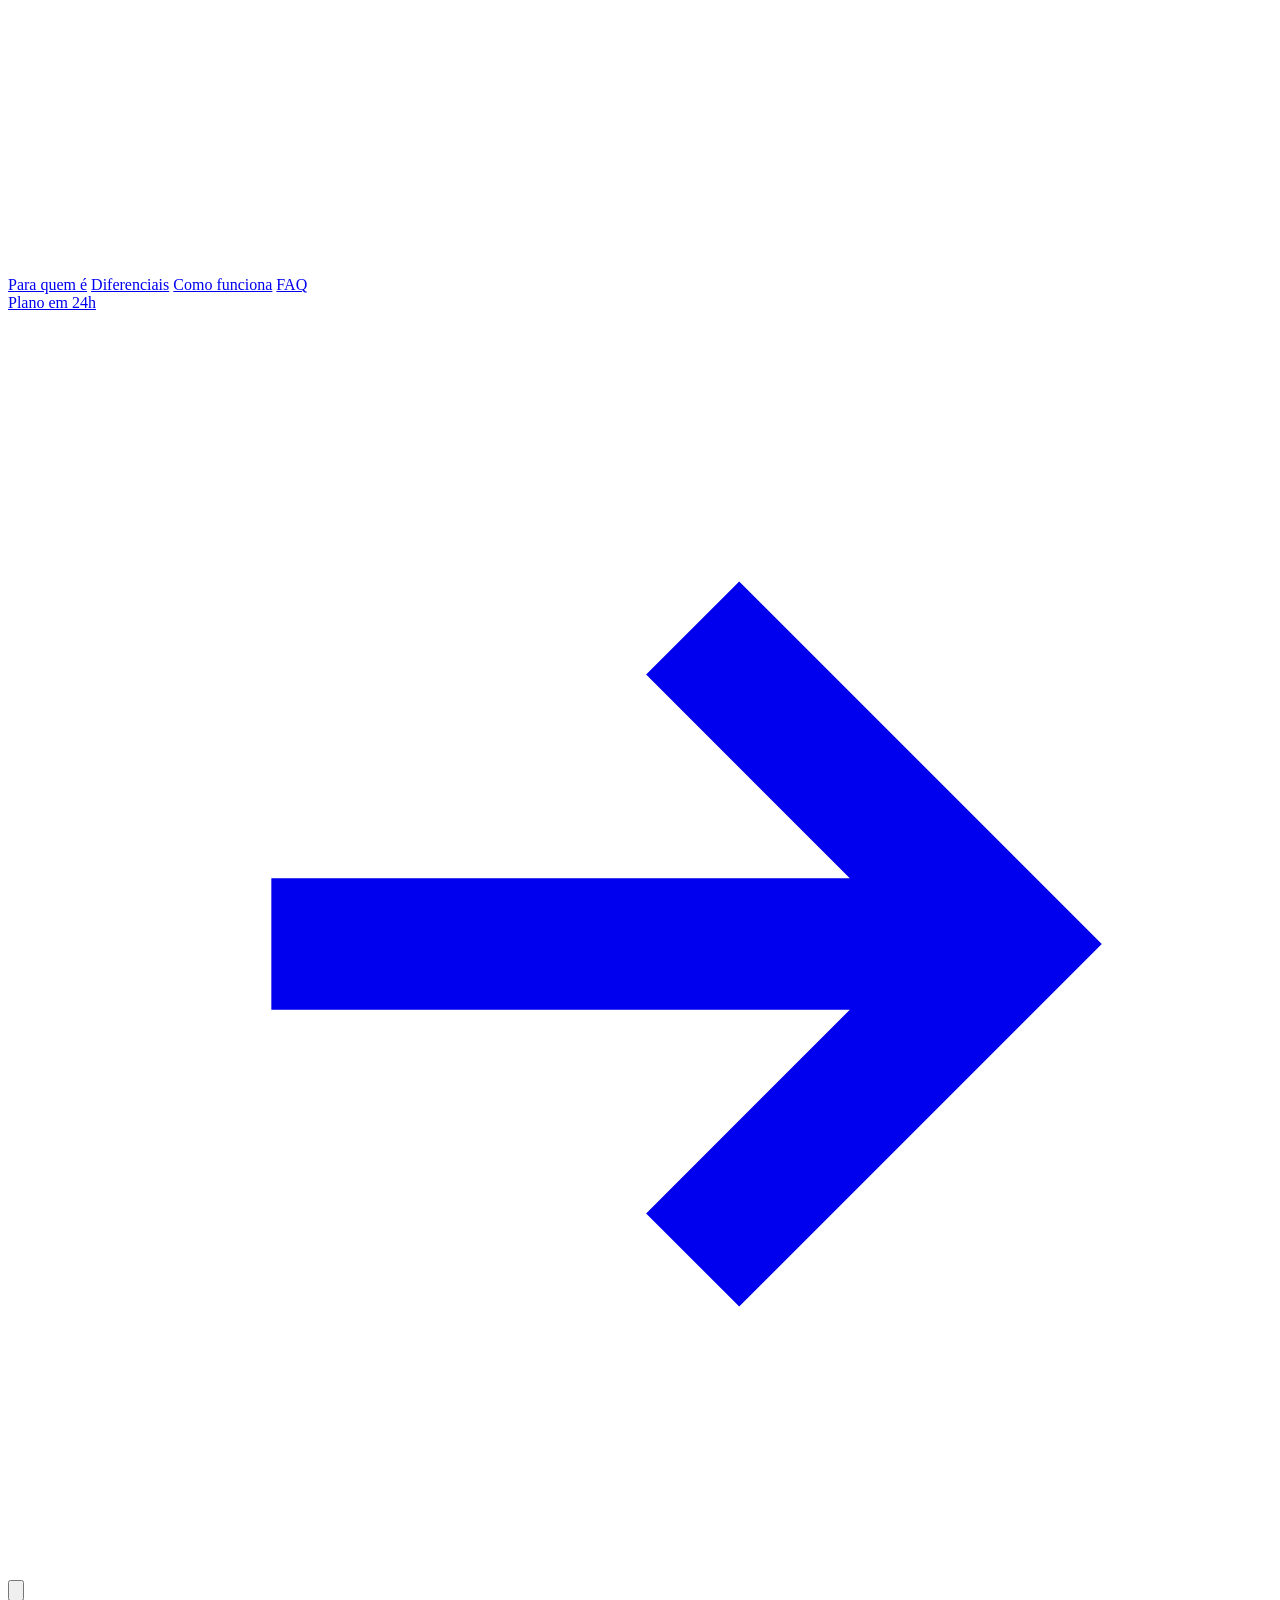
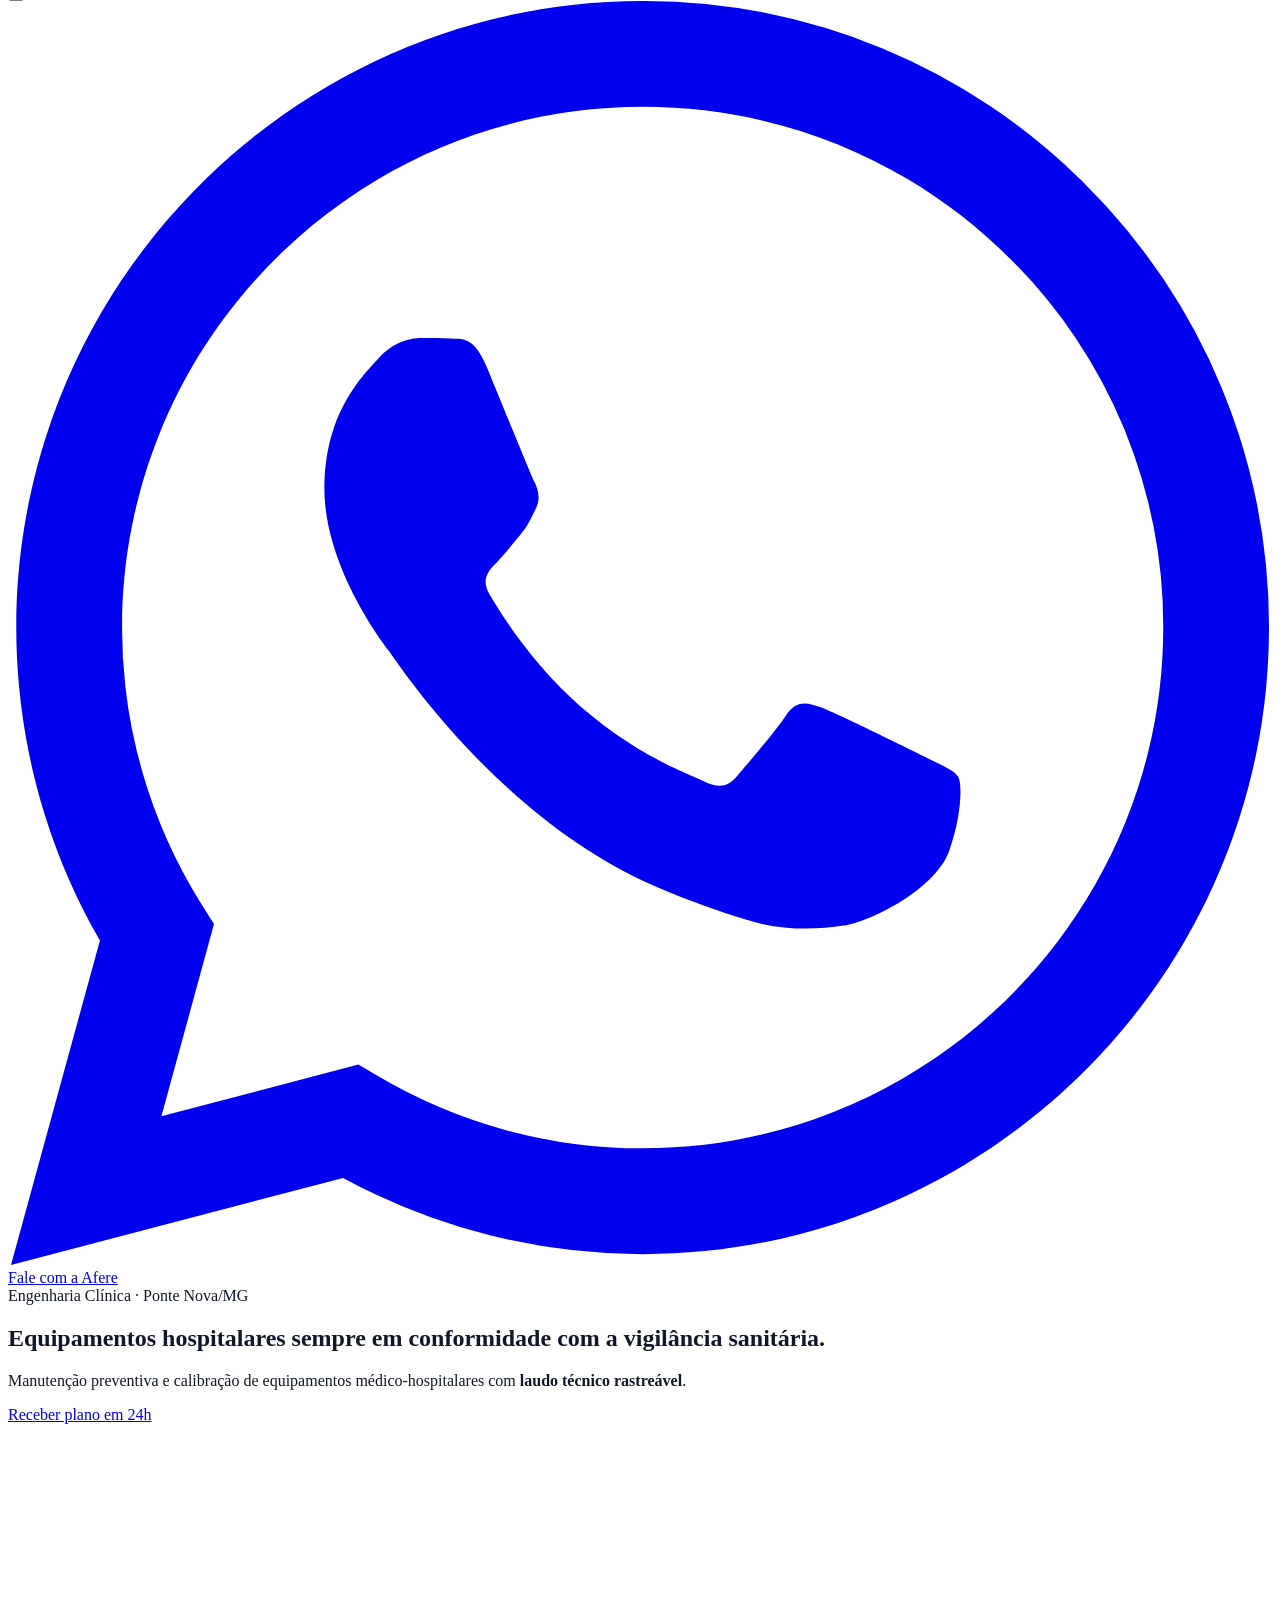
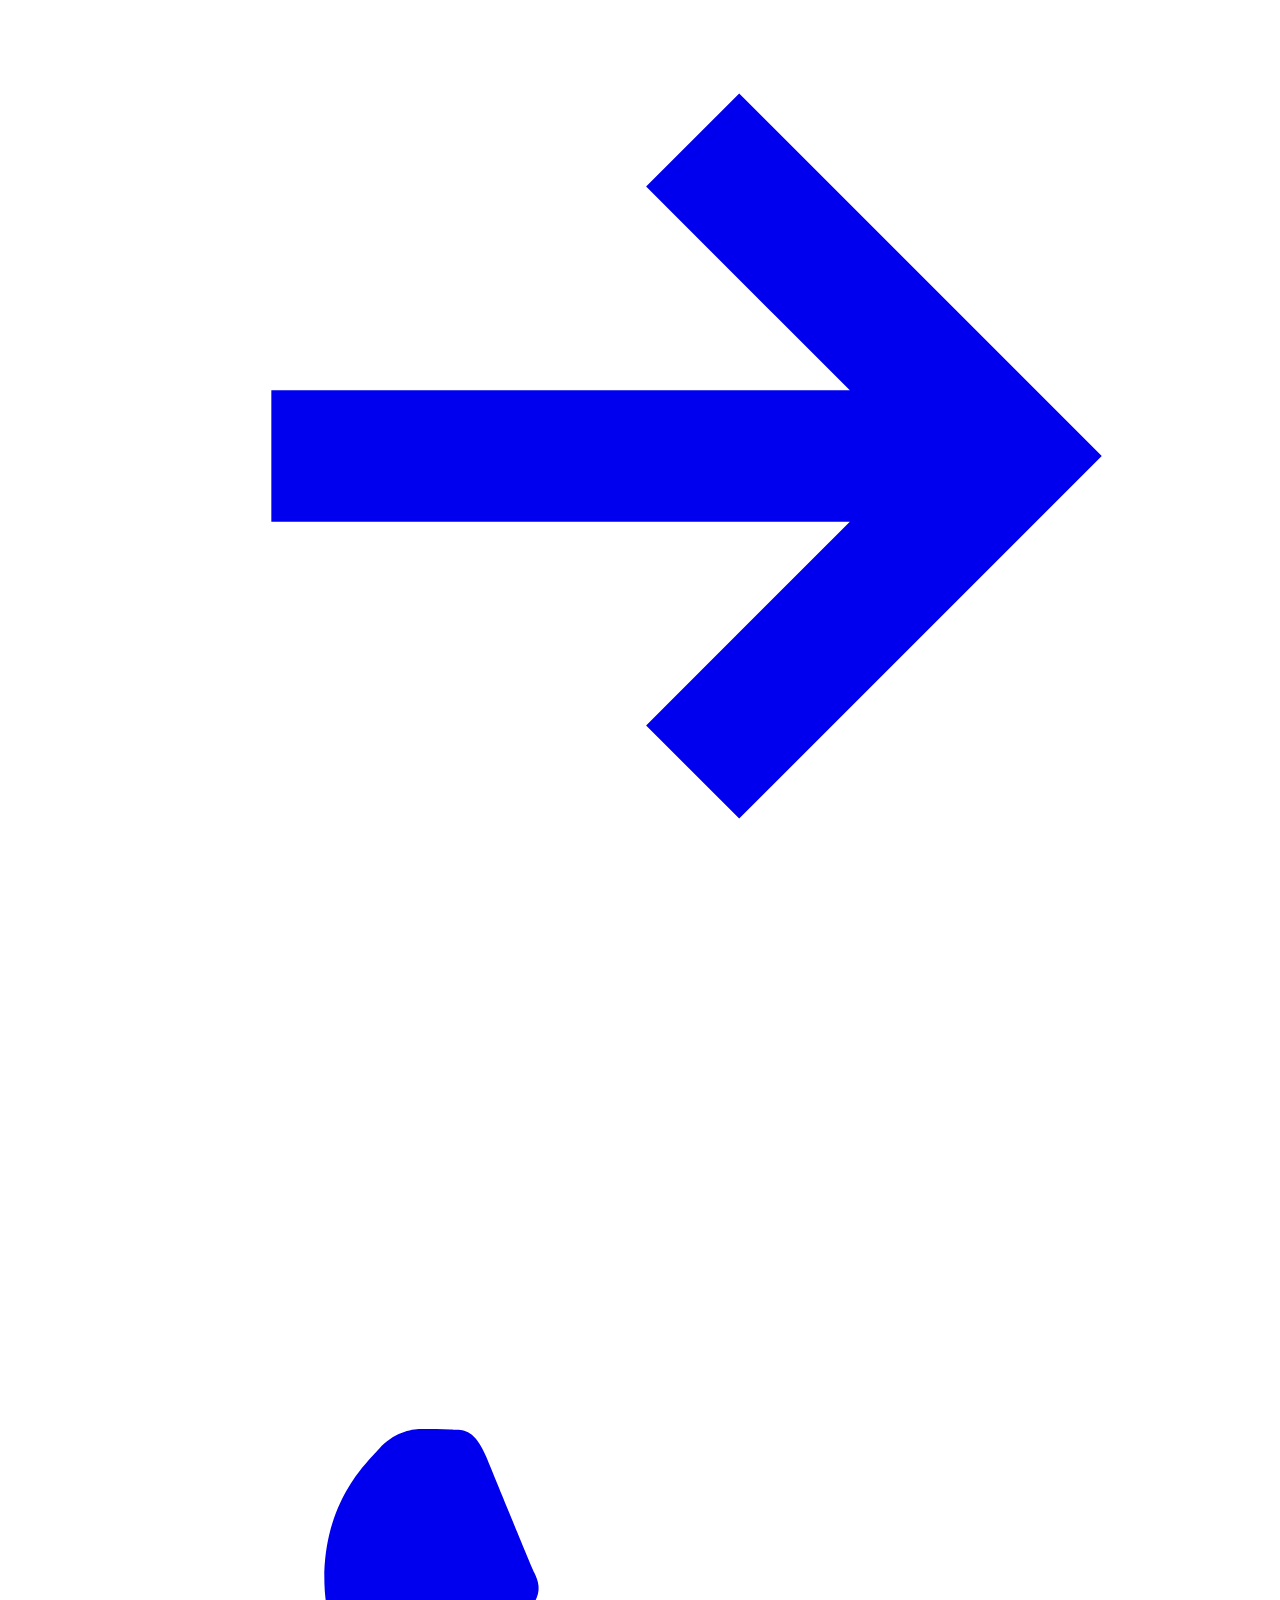
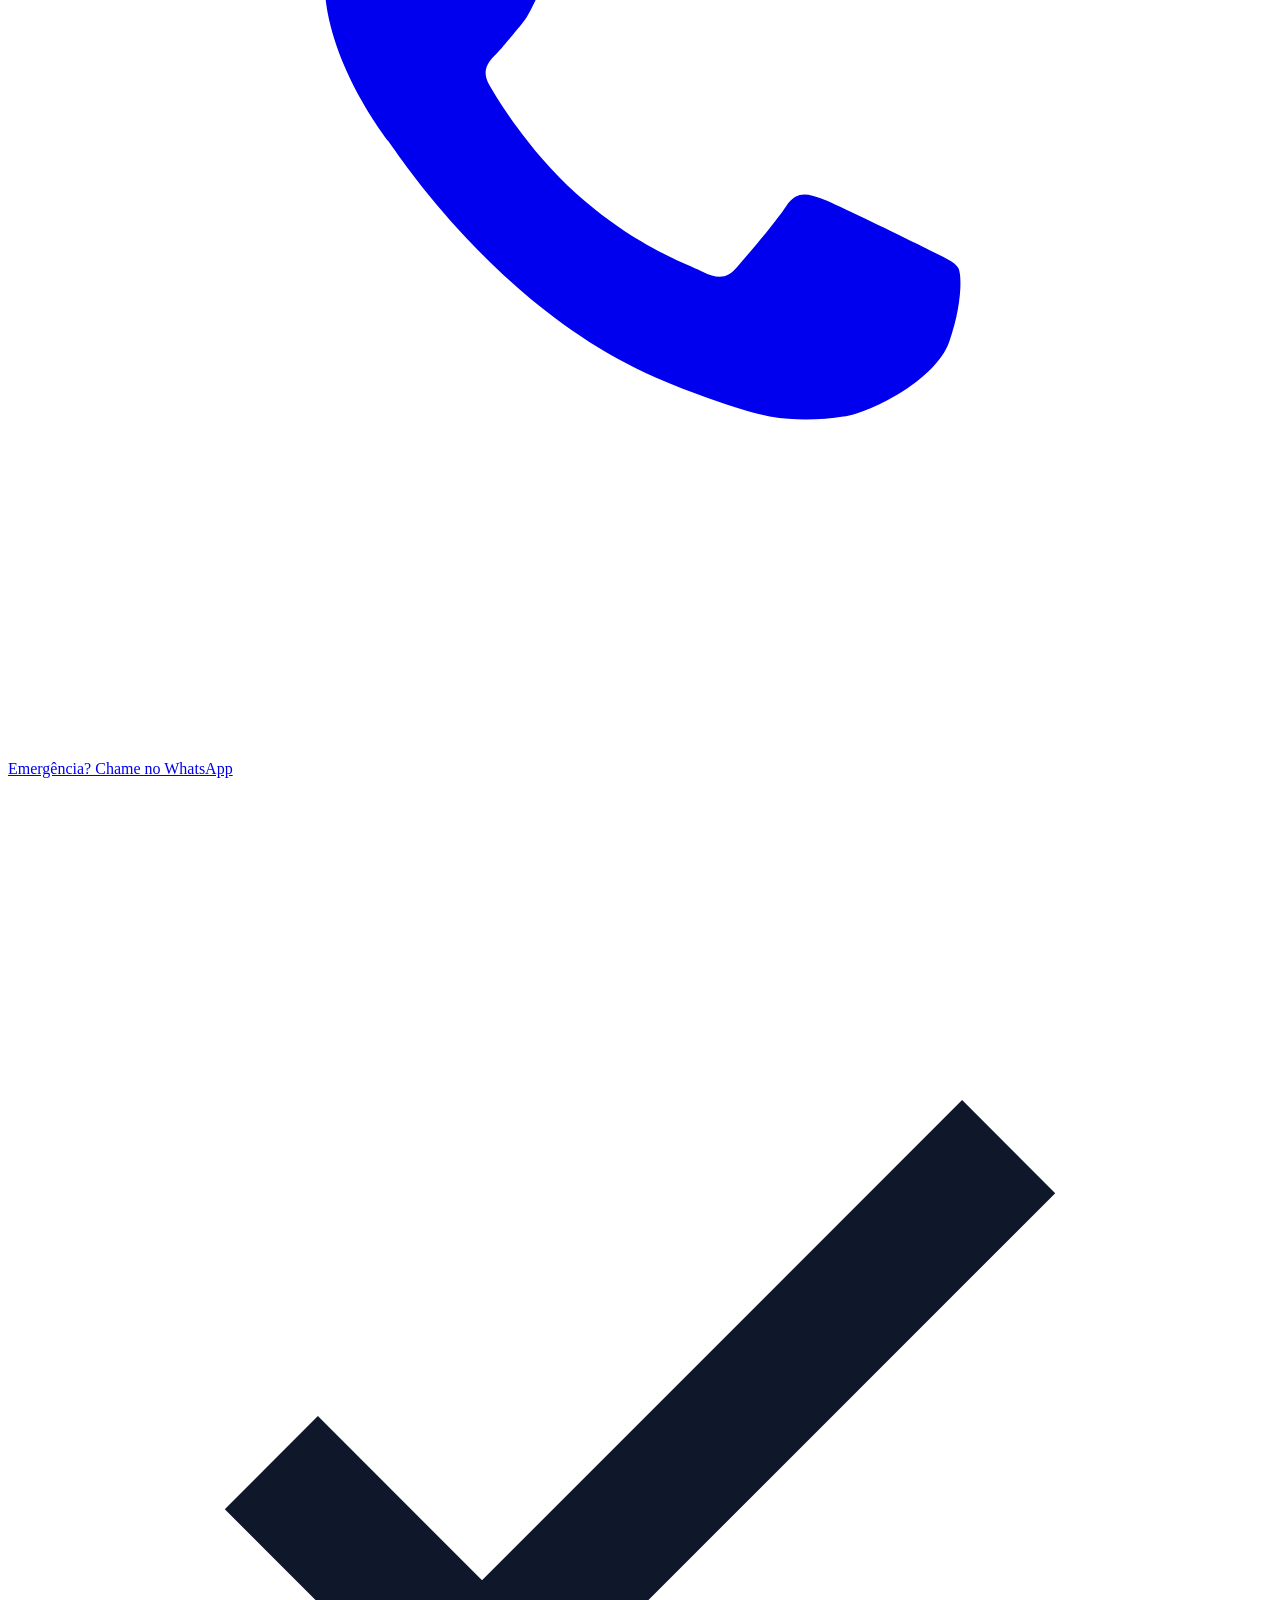
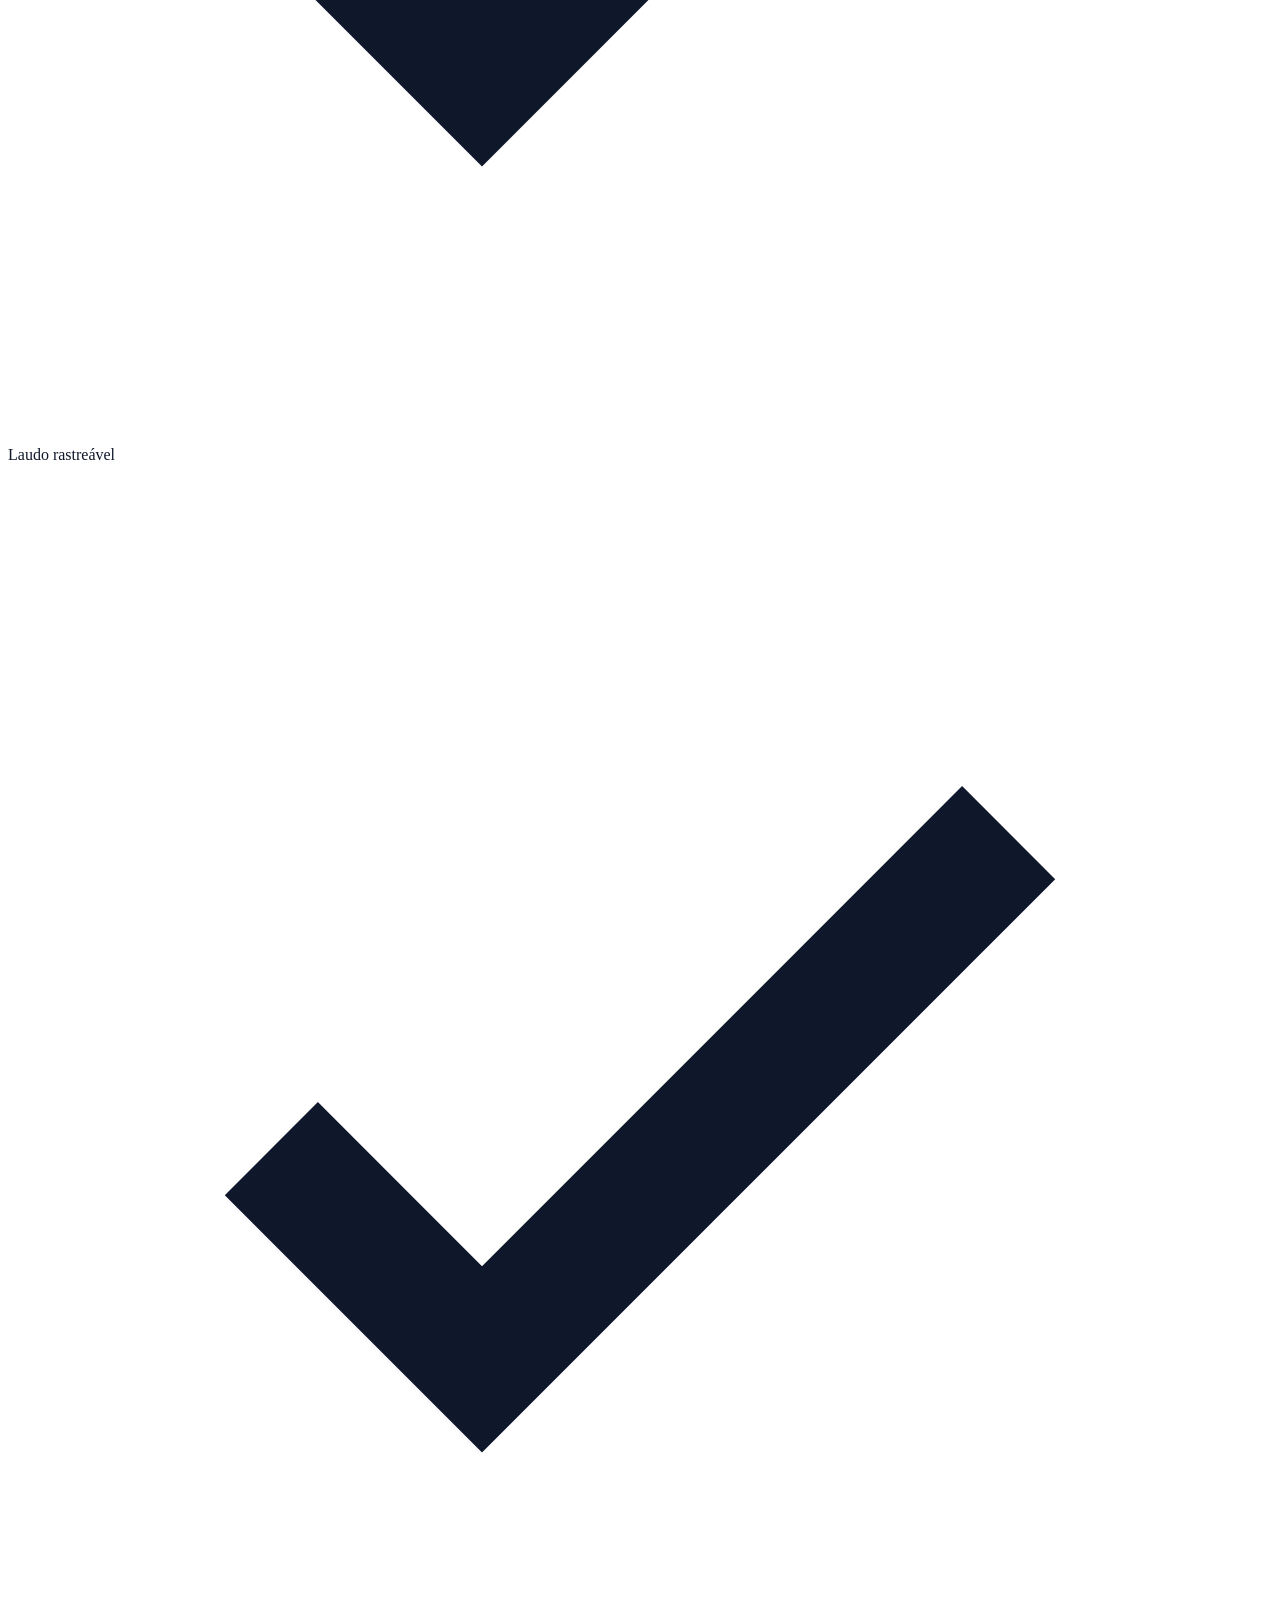
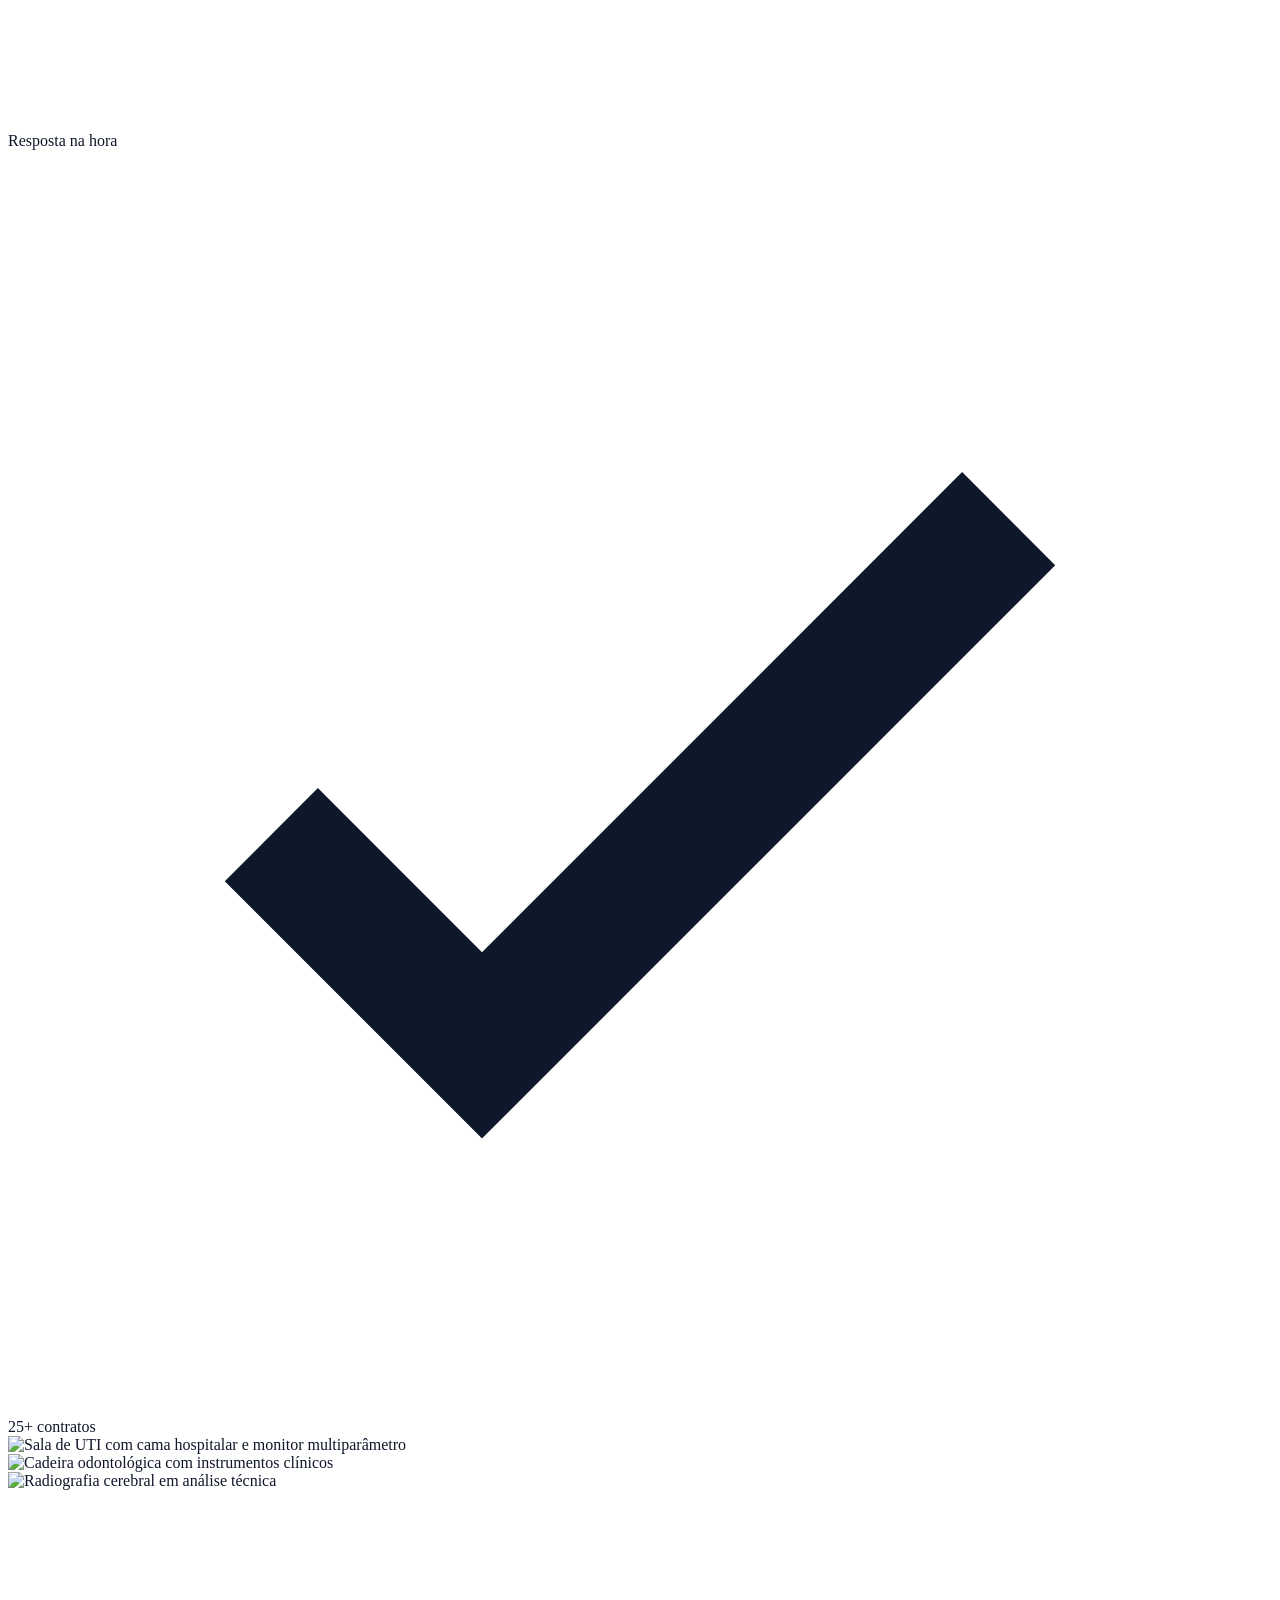
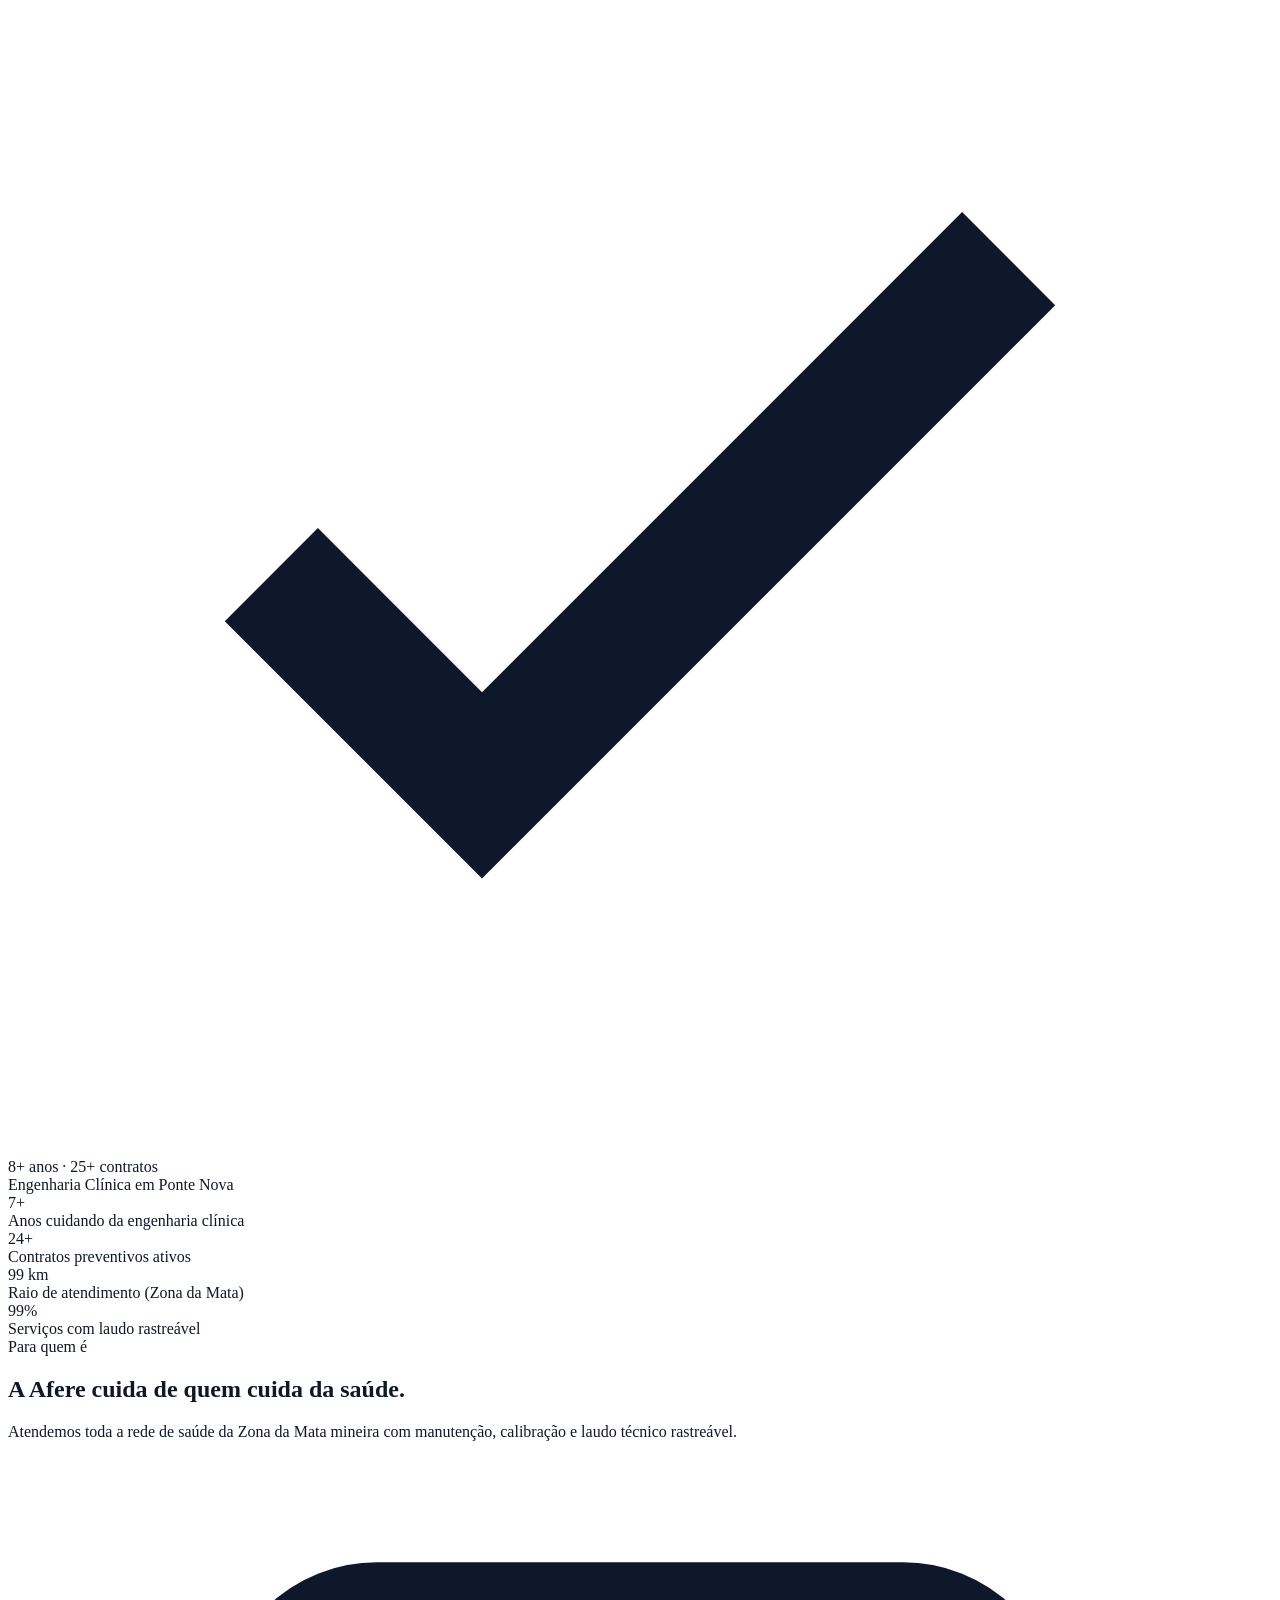
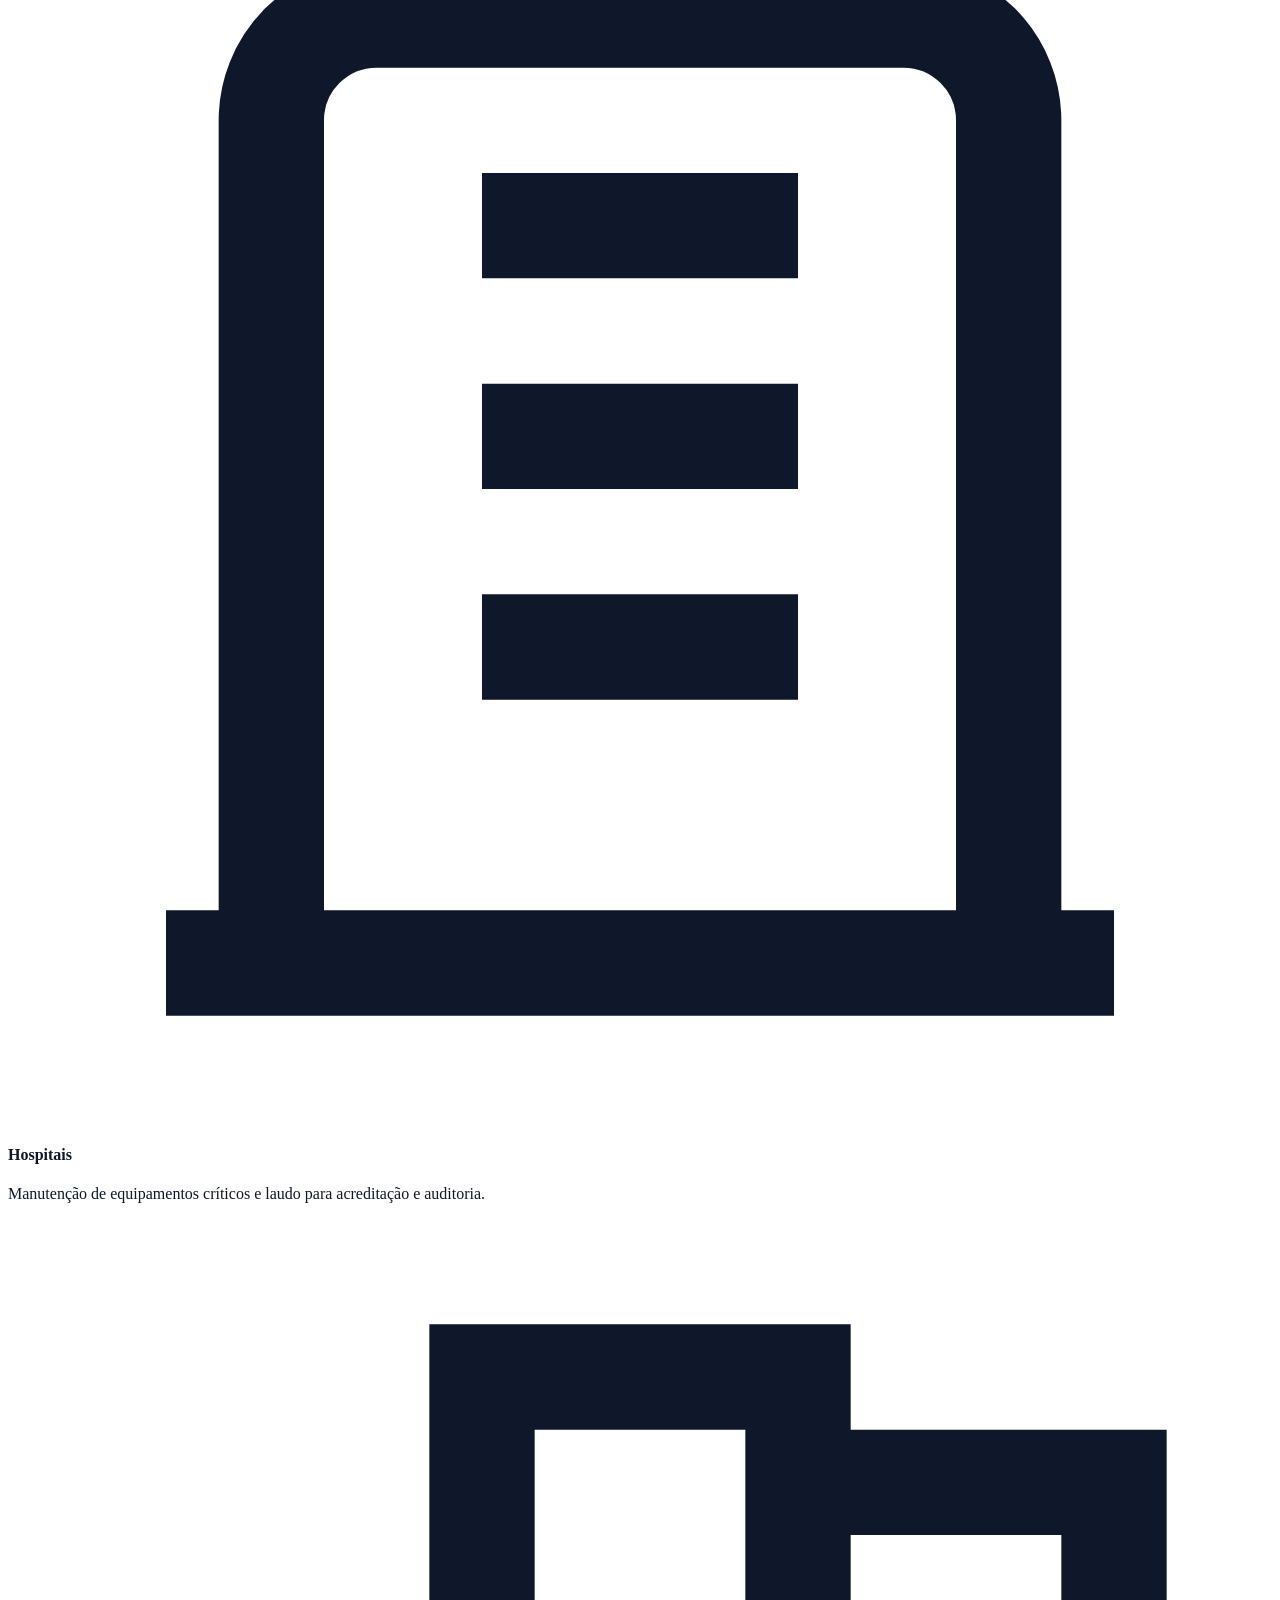
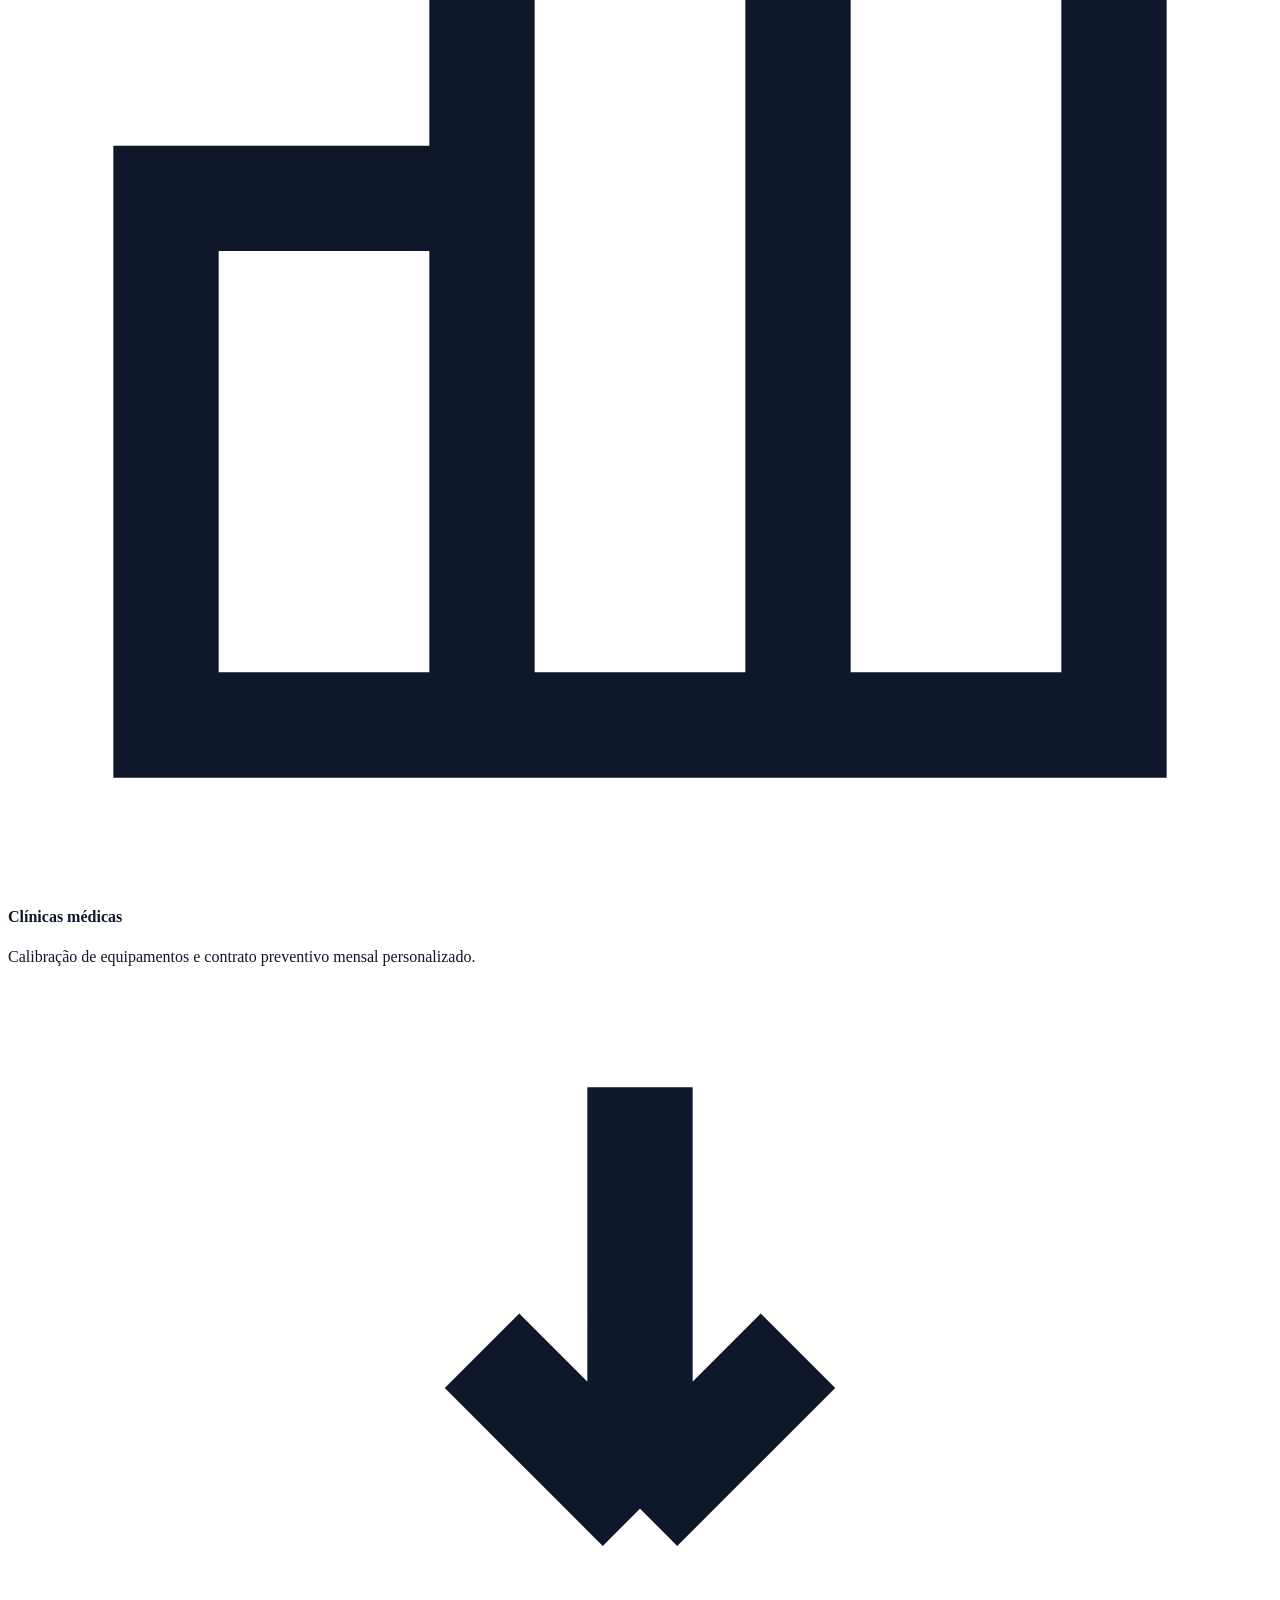
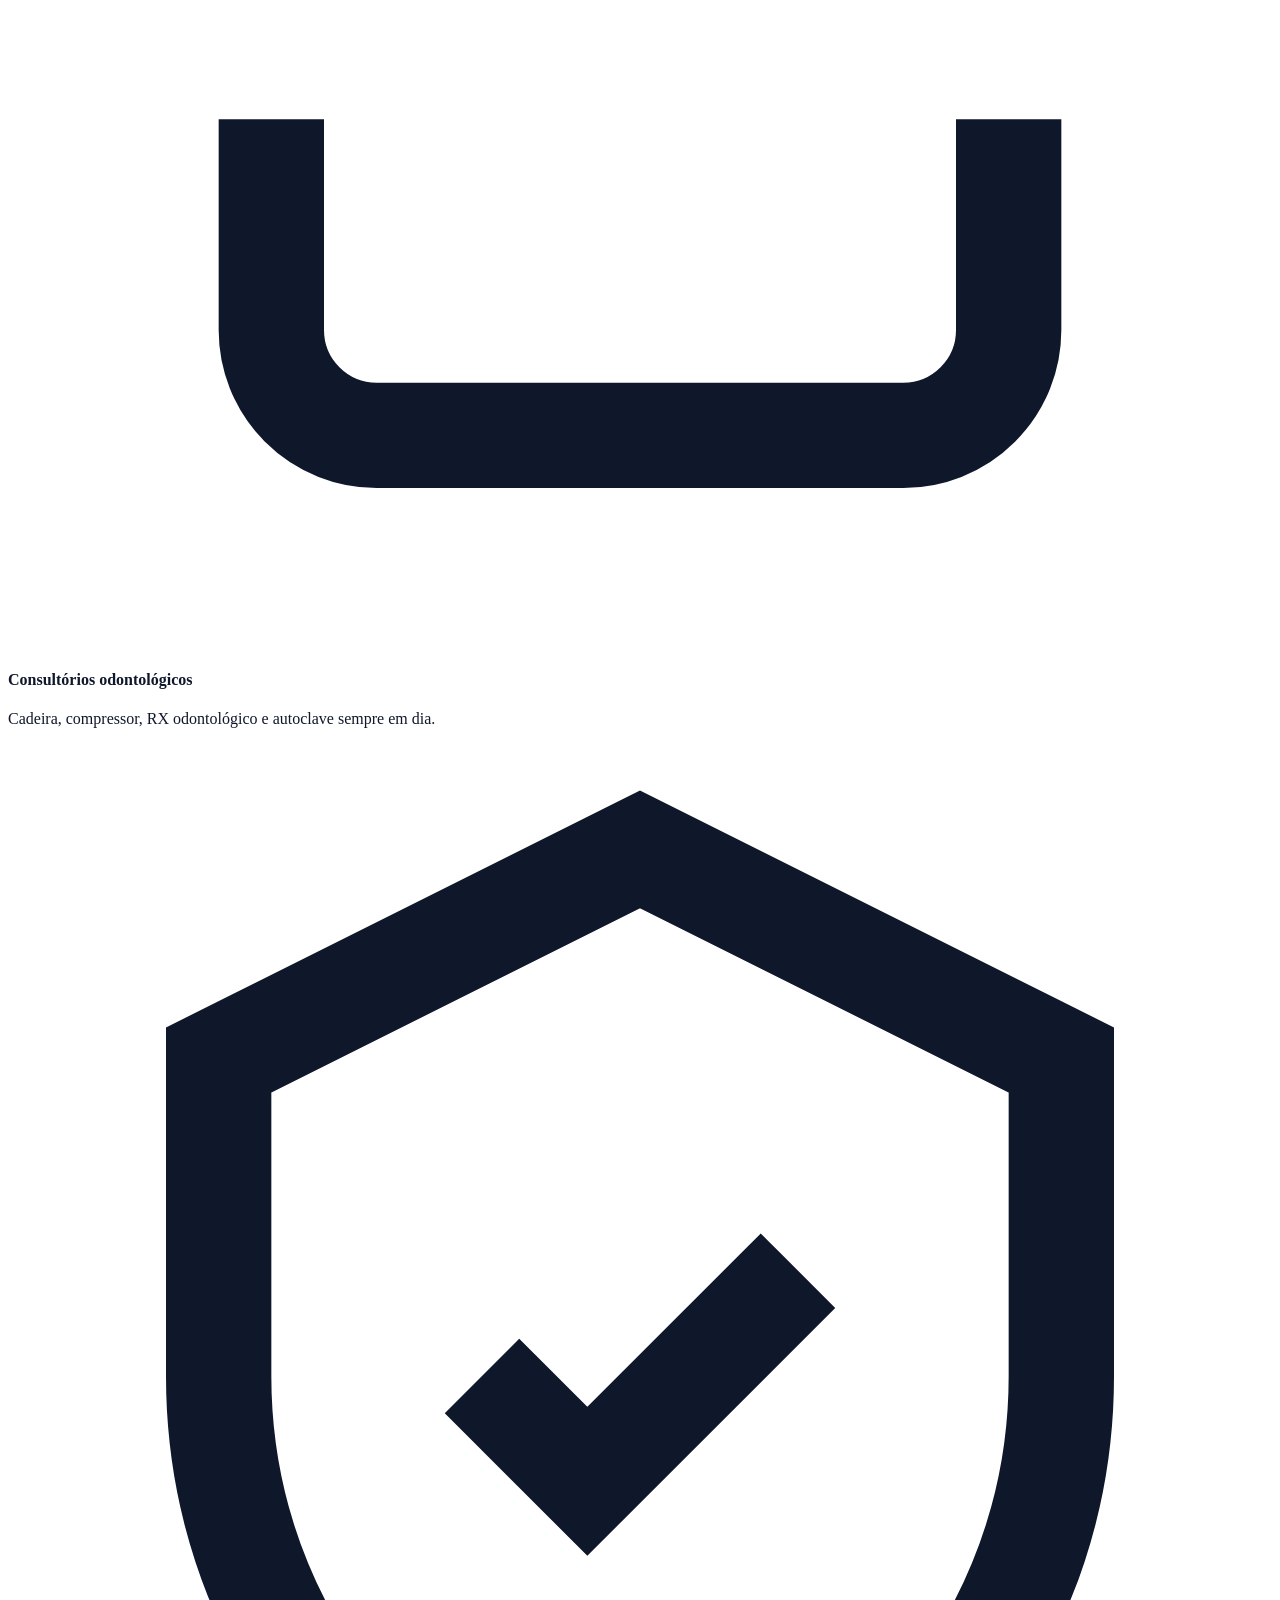
==== commit b2a2cd61: "feedback cliente afere: remove '100km' do hero LP1+LP2, remove titulo bloco 'Para quem' LP2, stats L" ====
--- a/index.html
+++ b/index.html
@@ -149,7 +149,7 @@
       <div class="lg:col-span-7">
         <div class="inline-flex items-center gap-2 bg-afere-50 border border-afere-100 rounded-full px-4 py-1.5 text-xs font-semibold text-afere-700 mb-6" data-aos="fade-up">
           <span class="w-2 h-2 bg-afere rounded-full pulse-dot"></span>
-          Engenharia Clínica · Ponte Nova/MG e raio de 100 km
+          Engenharia Clínica · Ponte Nova/MG
         </div>
 
         <h1 class="font-display font-extrabold text-4xl sm:text-5xl lg:text-6xl leading-[1.05] tracking-tight text-ink" data-aos="fade-up" data-aos-delay="50">
@@ -157,7 +157,7 @@
         </h1>
 
         <p class="mt-6 text-lg lg:text-xl text-mute max-w-2xl leading-relaxed" data-aos="fade-up" data-aos-delay="120">
-          Manutenção preventiva e calibração de equipamentos médico-hospitalares com <strong class="text-ink">laudo técnico rastreável</strong>. Atendimento em Ponte Nova e toda a Zona da Mata mineira.
+          Manutenção preventiva e calibração de equipamentos médico-hospitalares com <strong class="text-ink">laudo técnico rastreável</strong>.
         </p>
 
         <div class="mt-8 flex flex-col sm:flex-row gap-3" data-aos="fade-up" data-aos-delay="200">
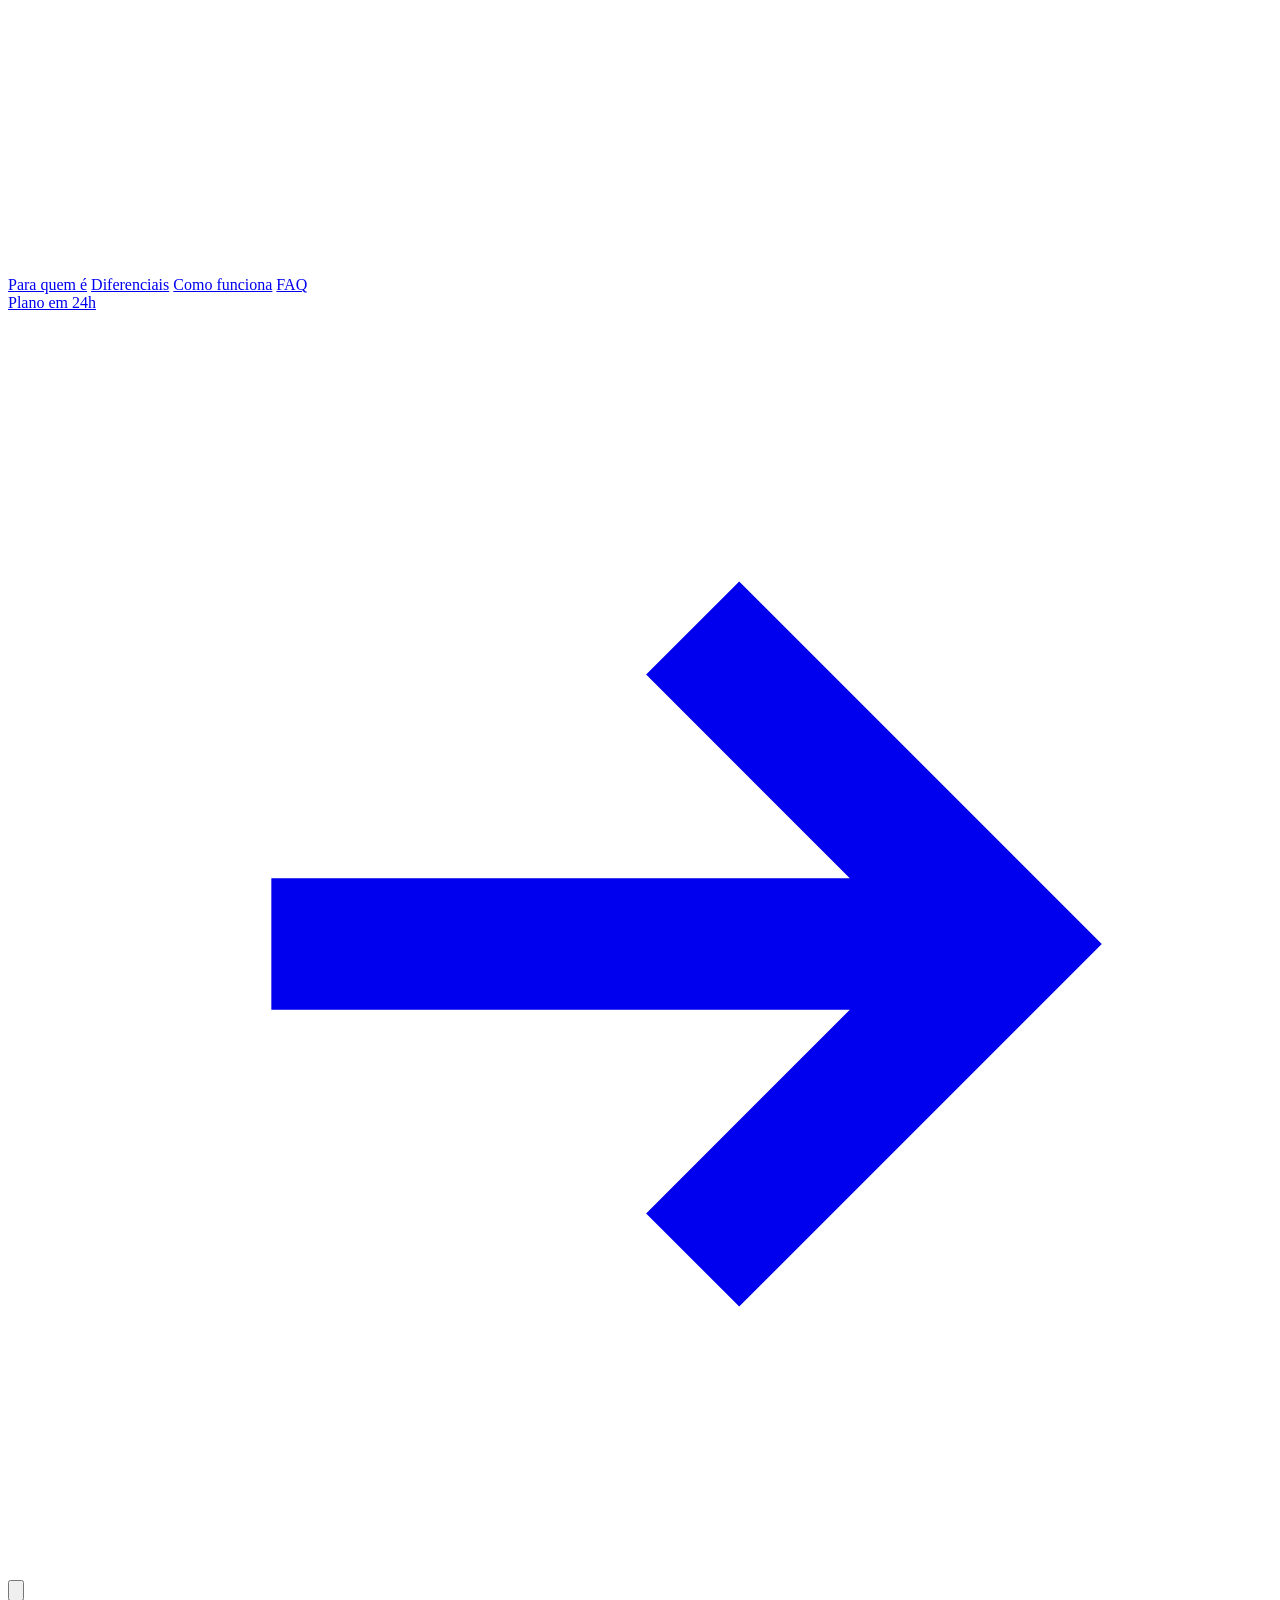
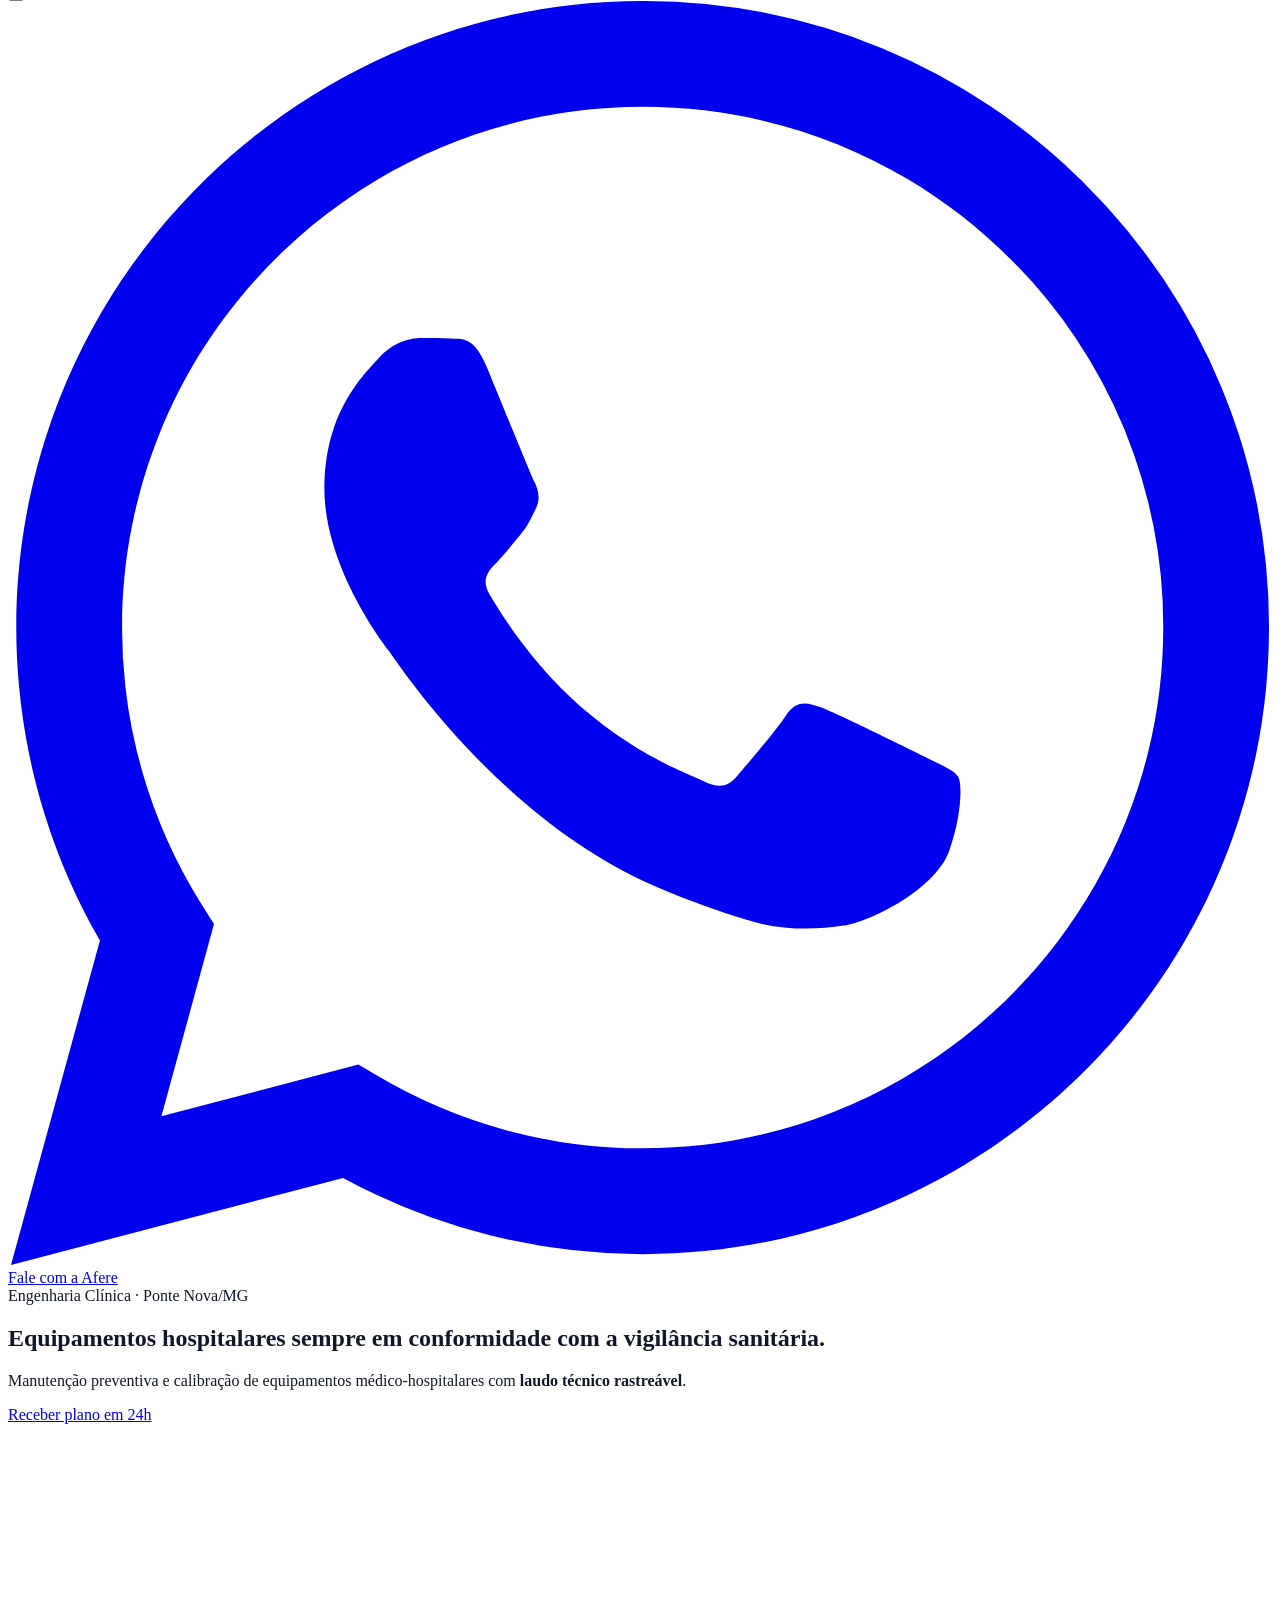
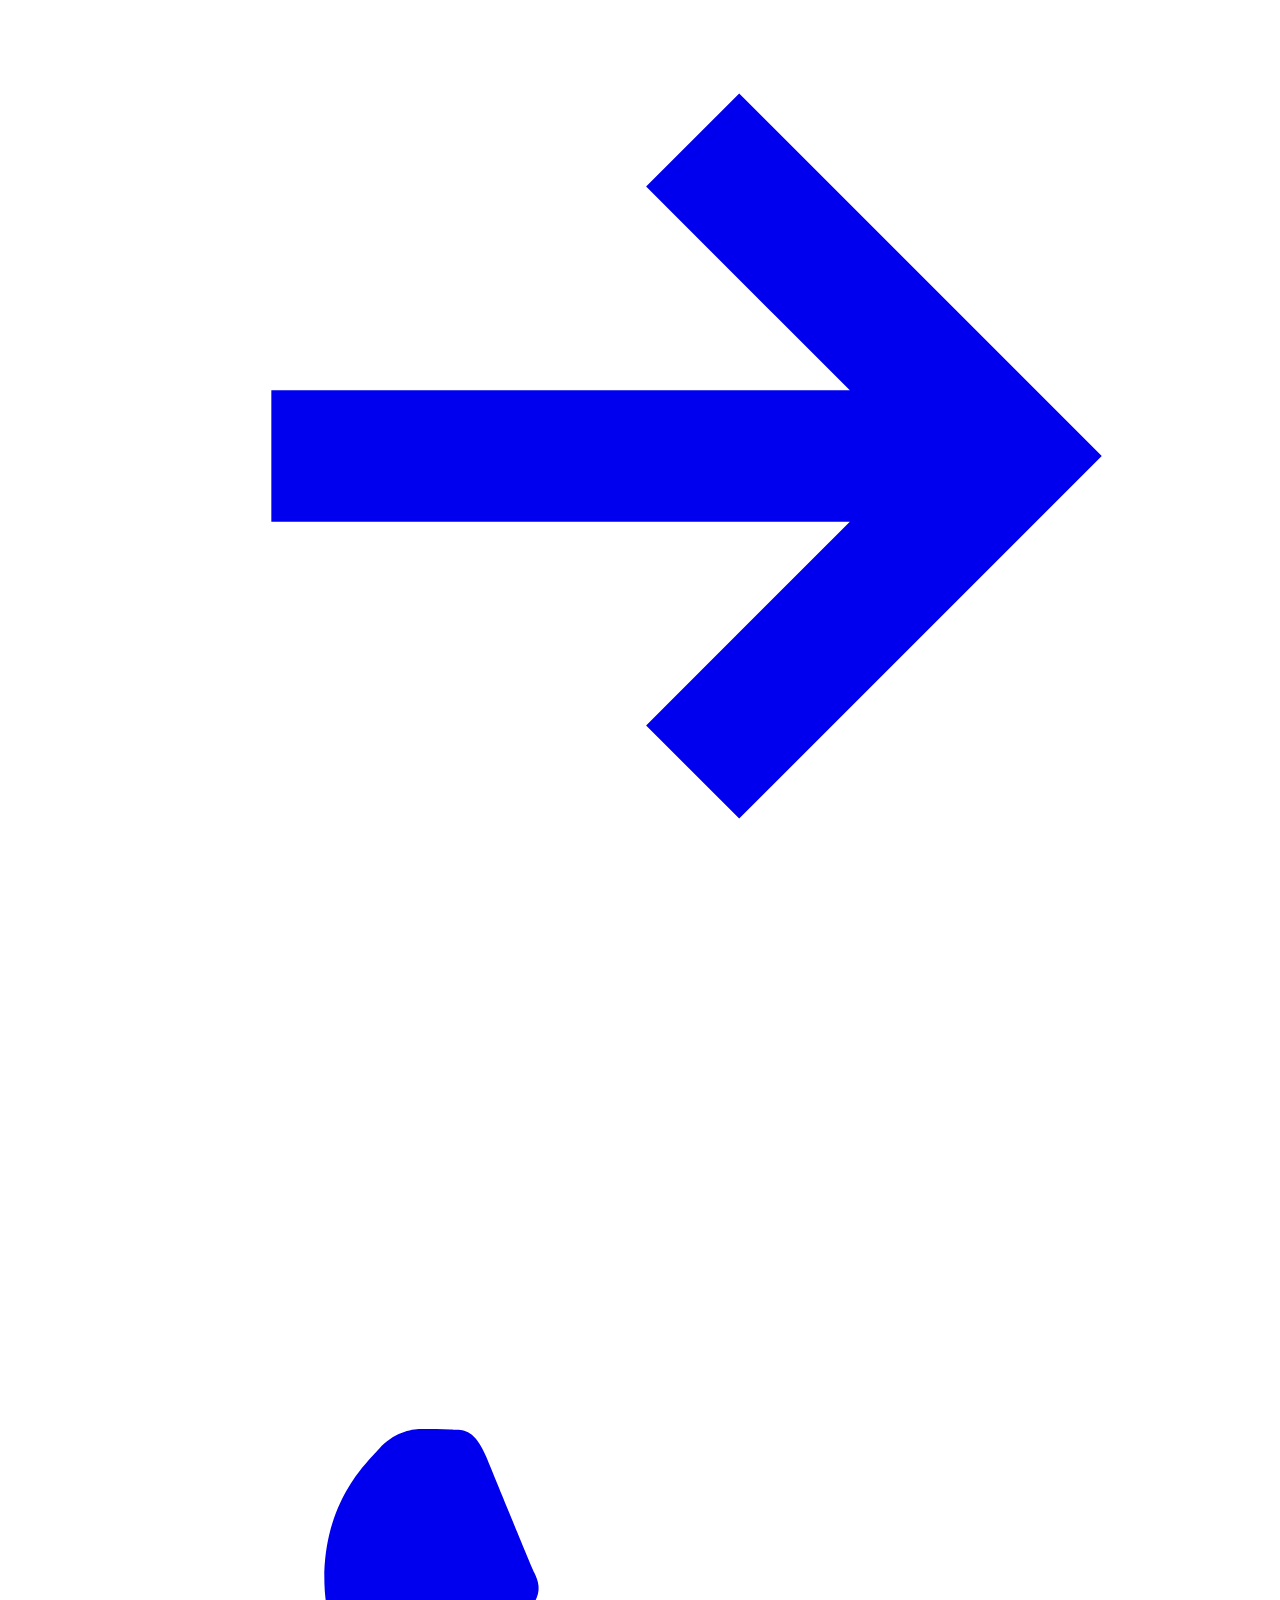
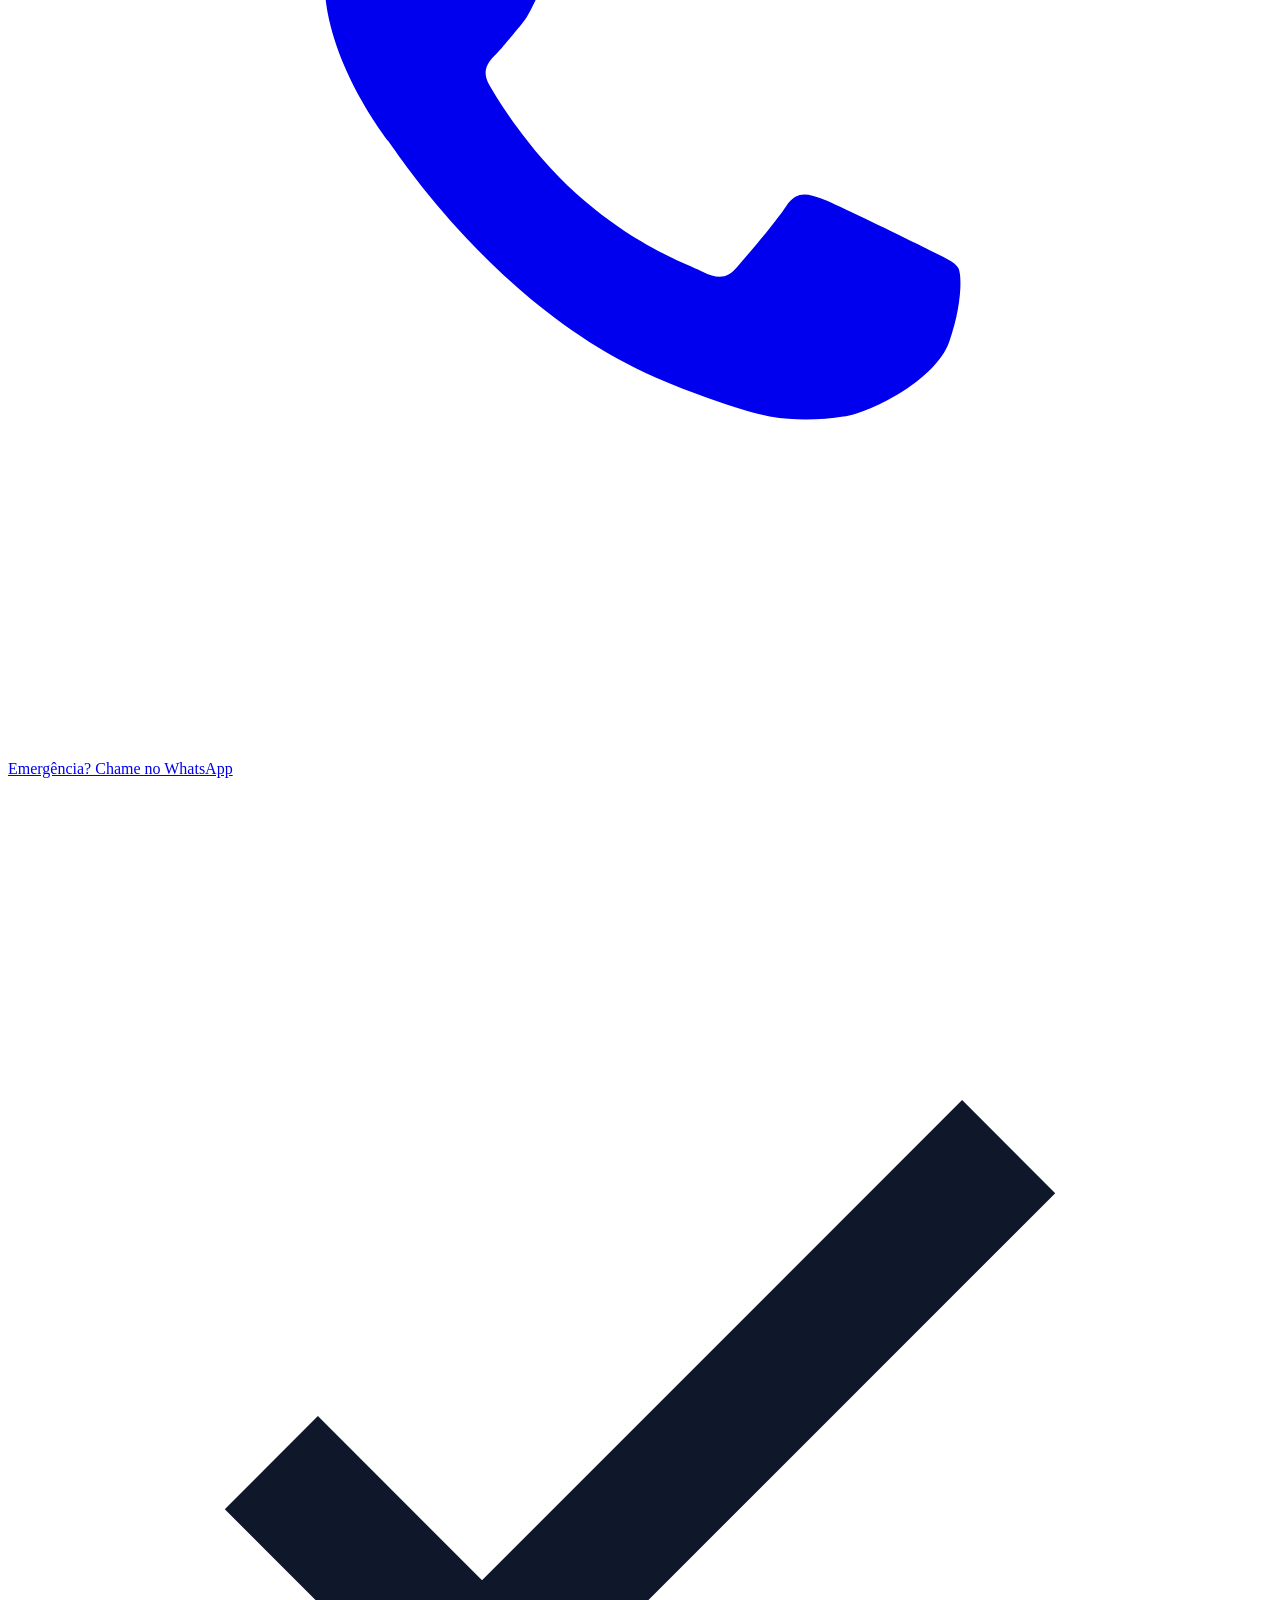
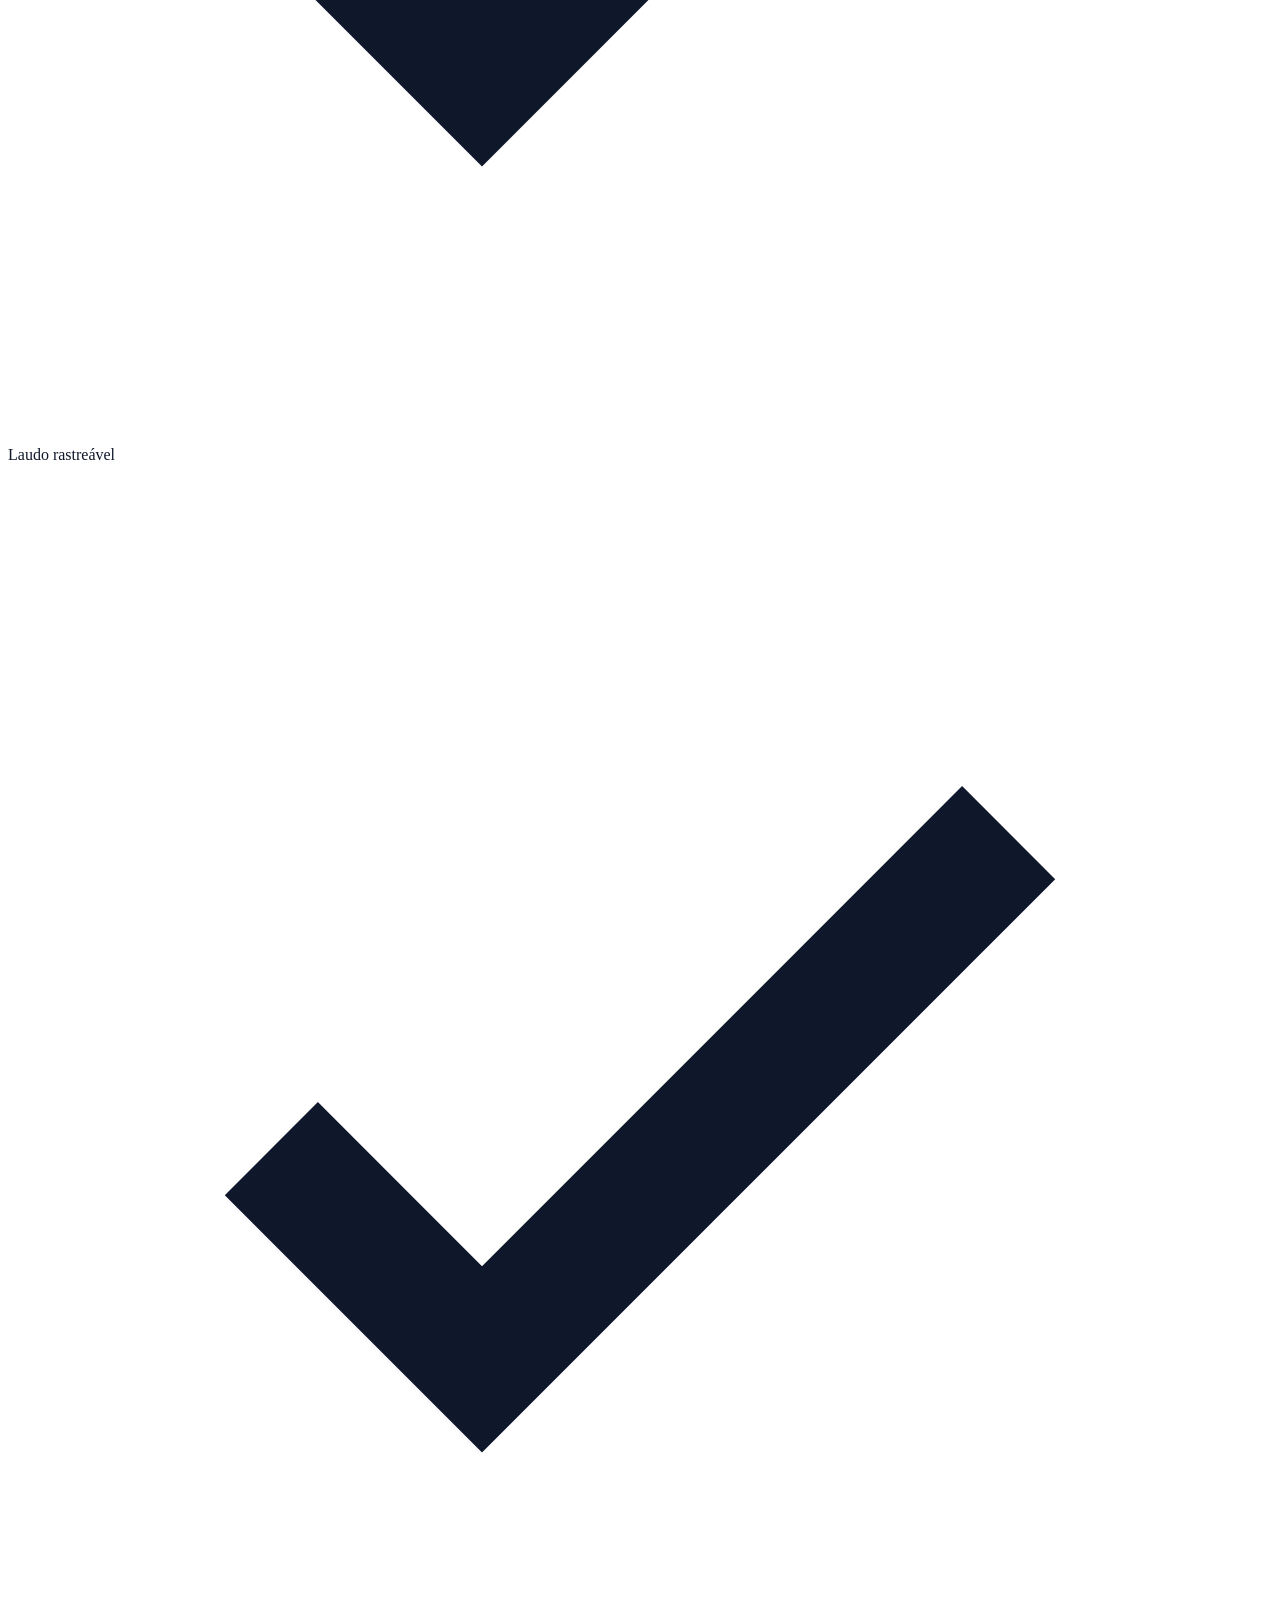
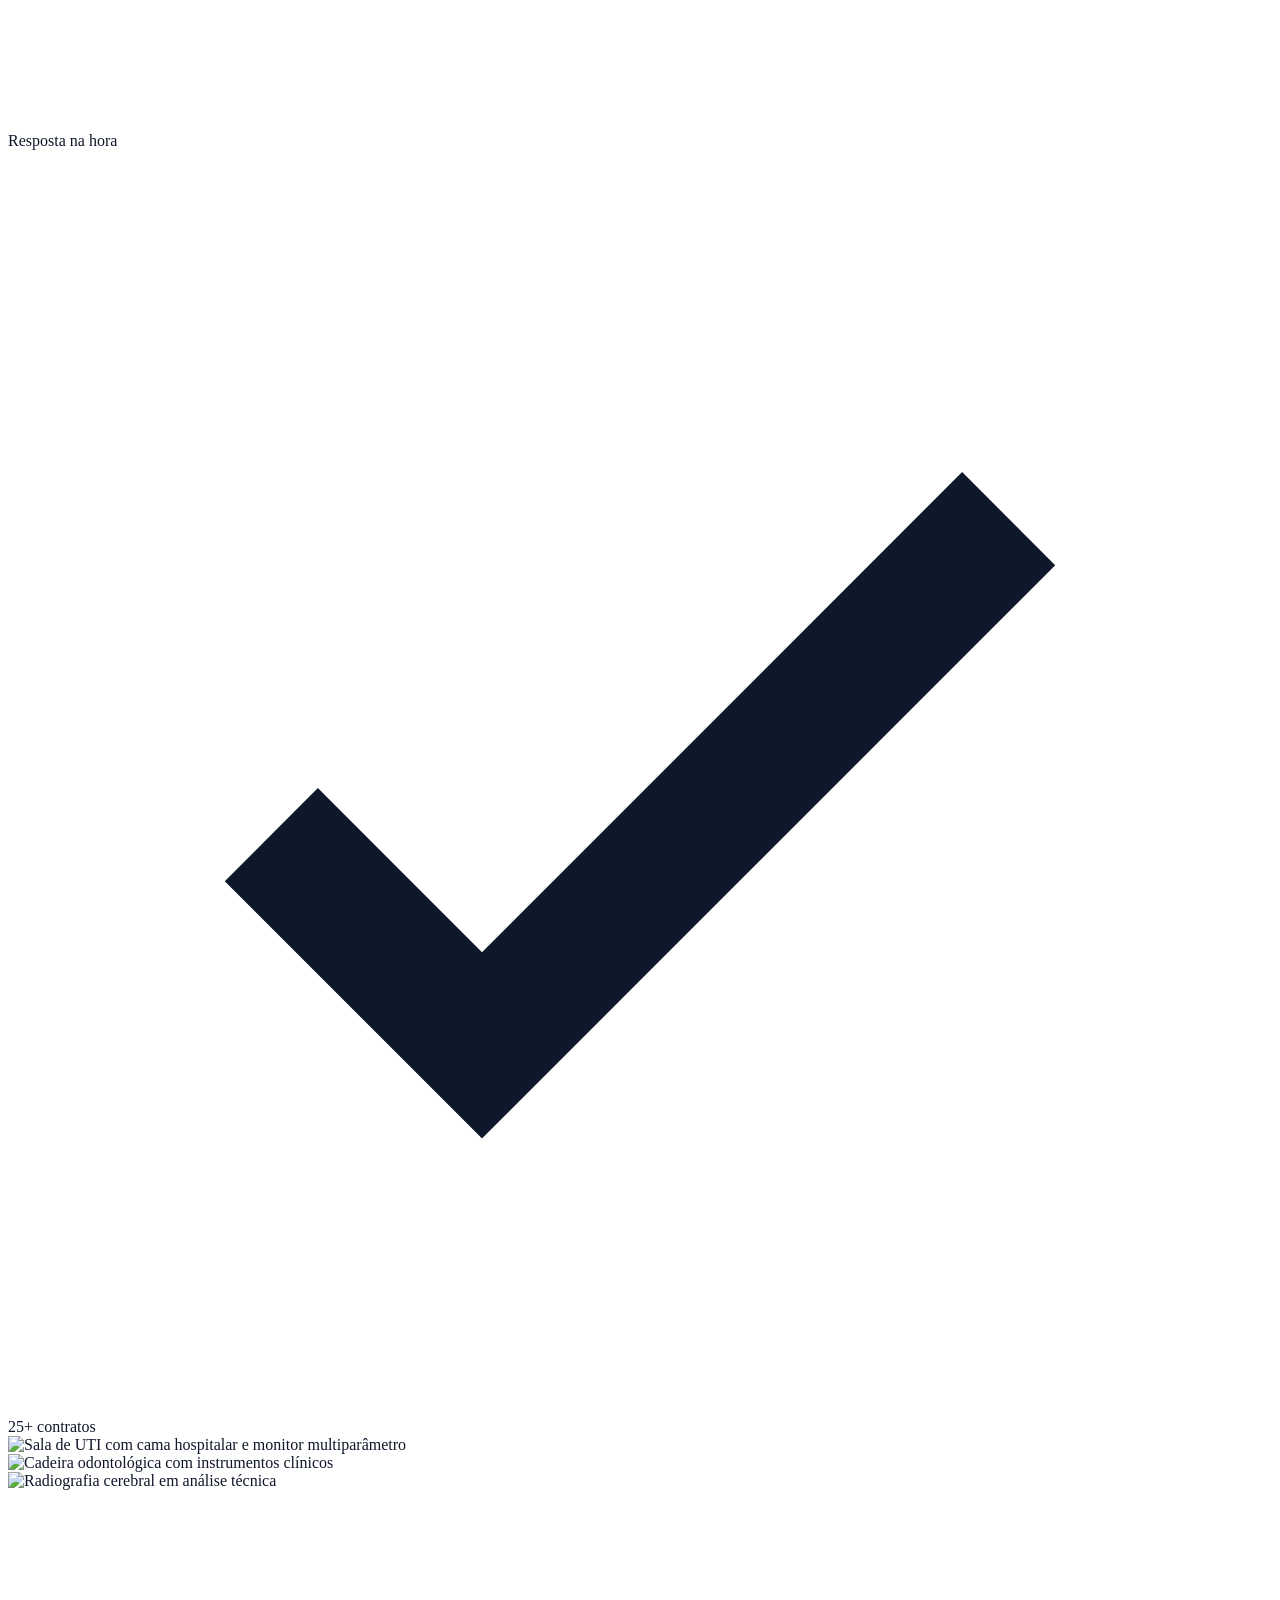
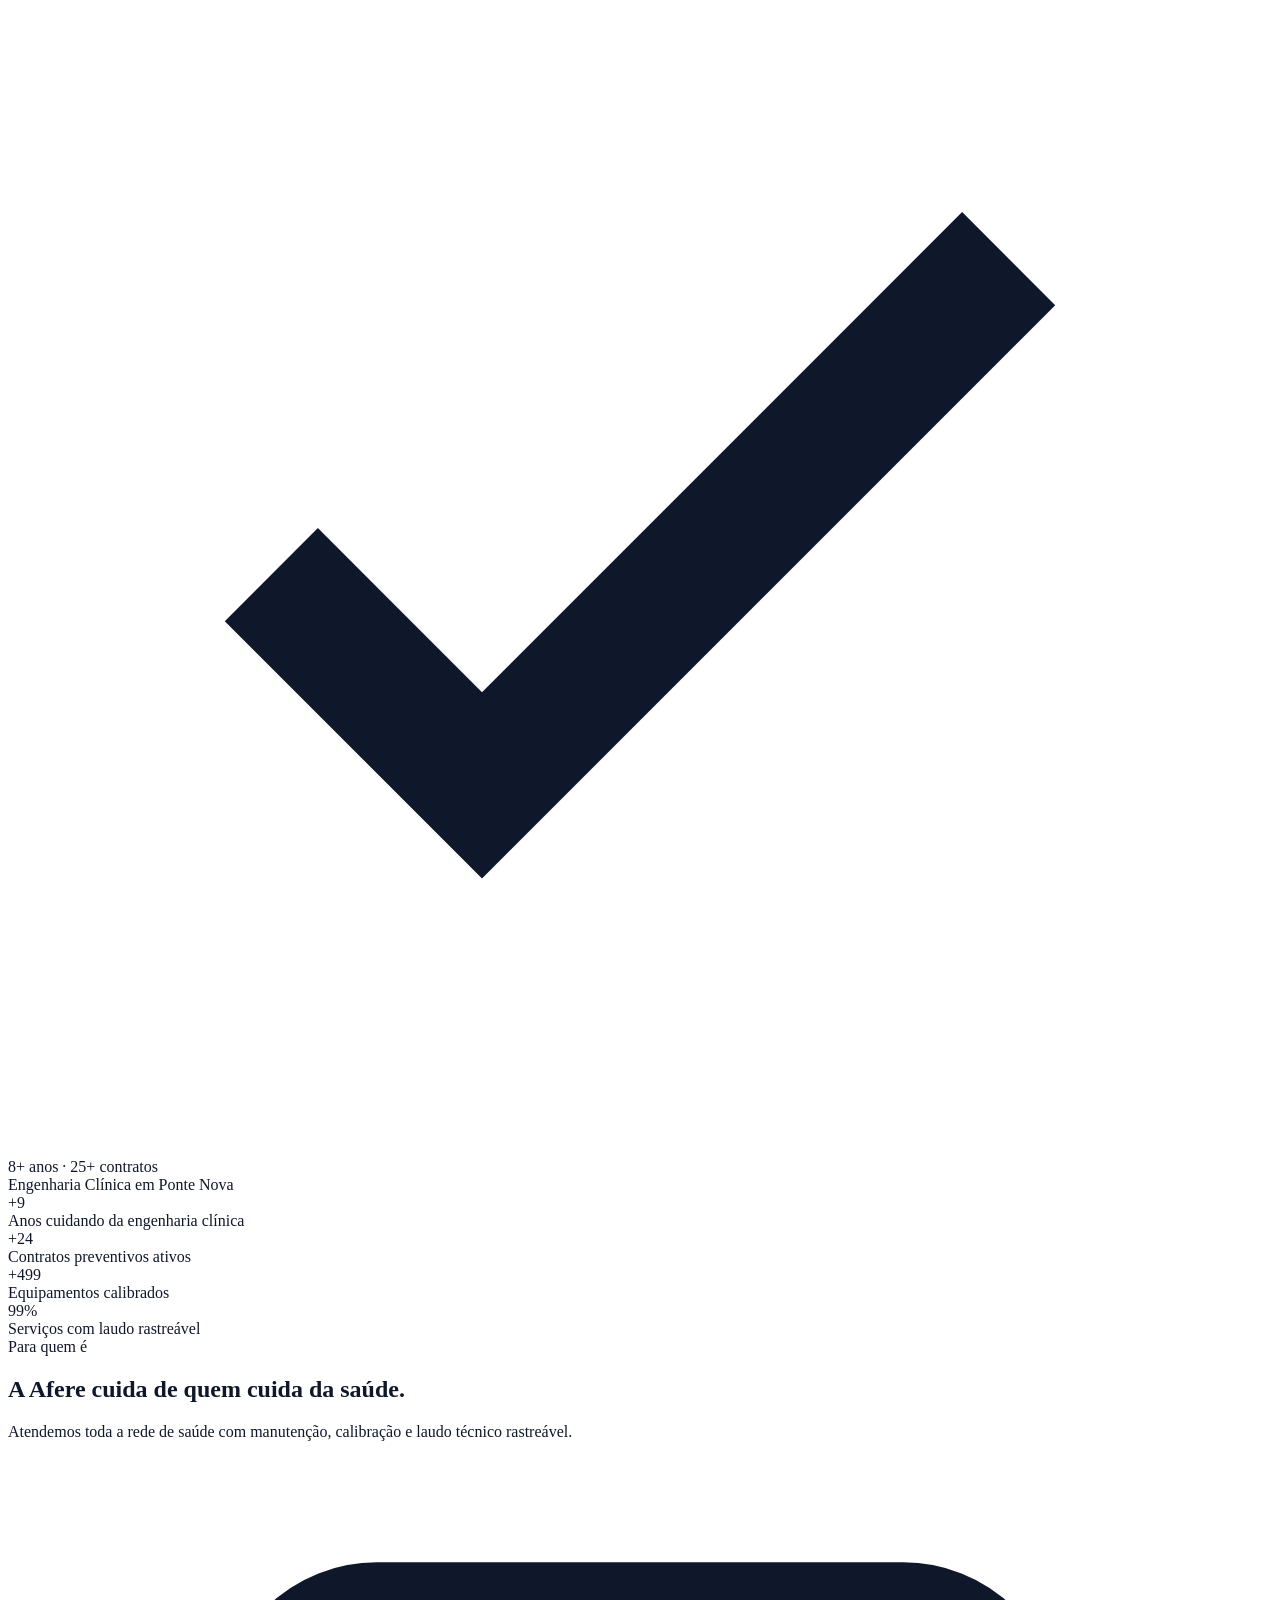
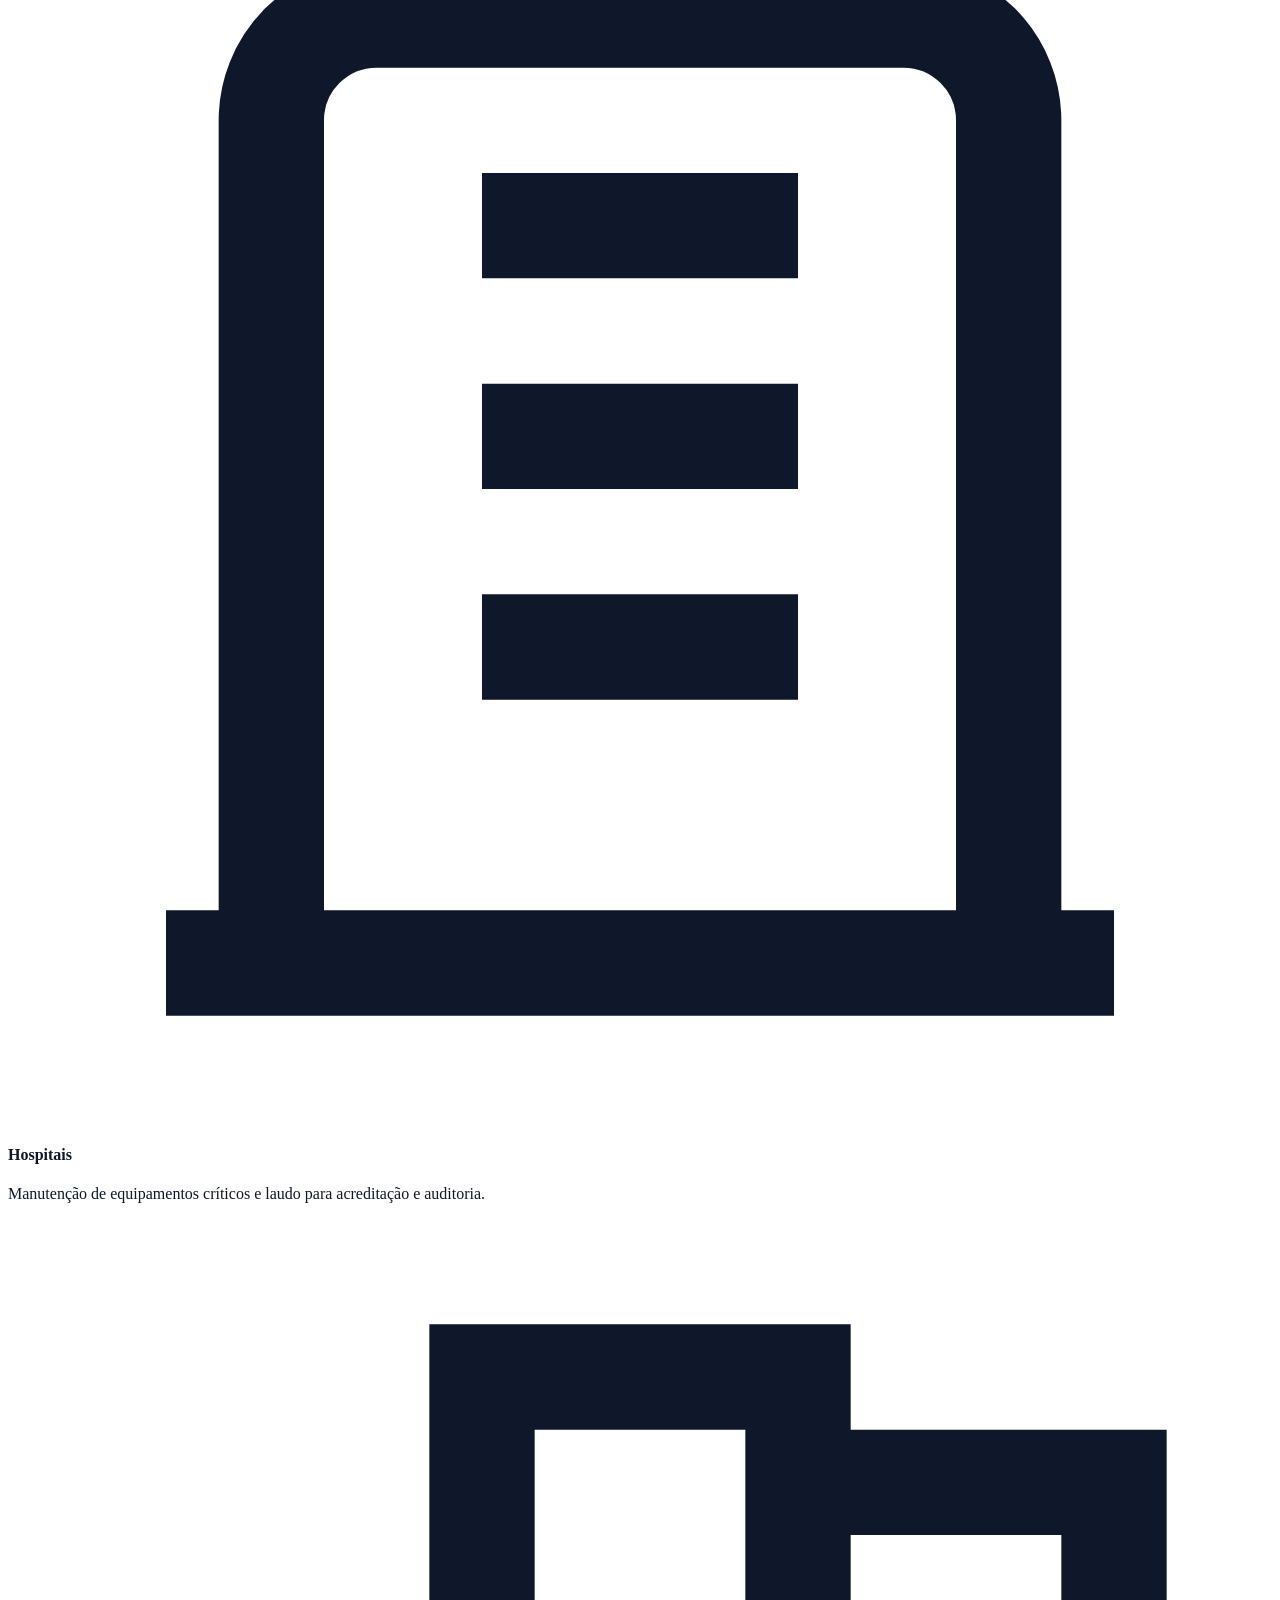
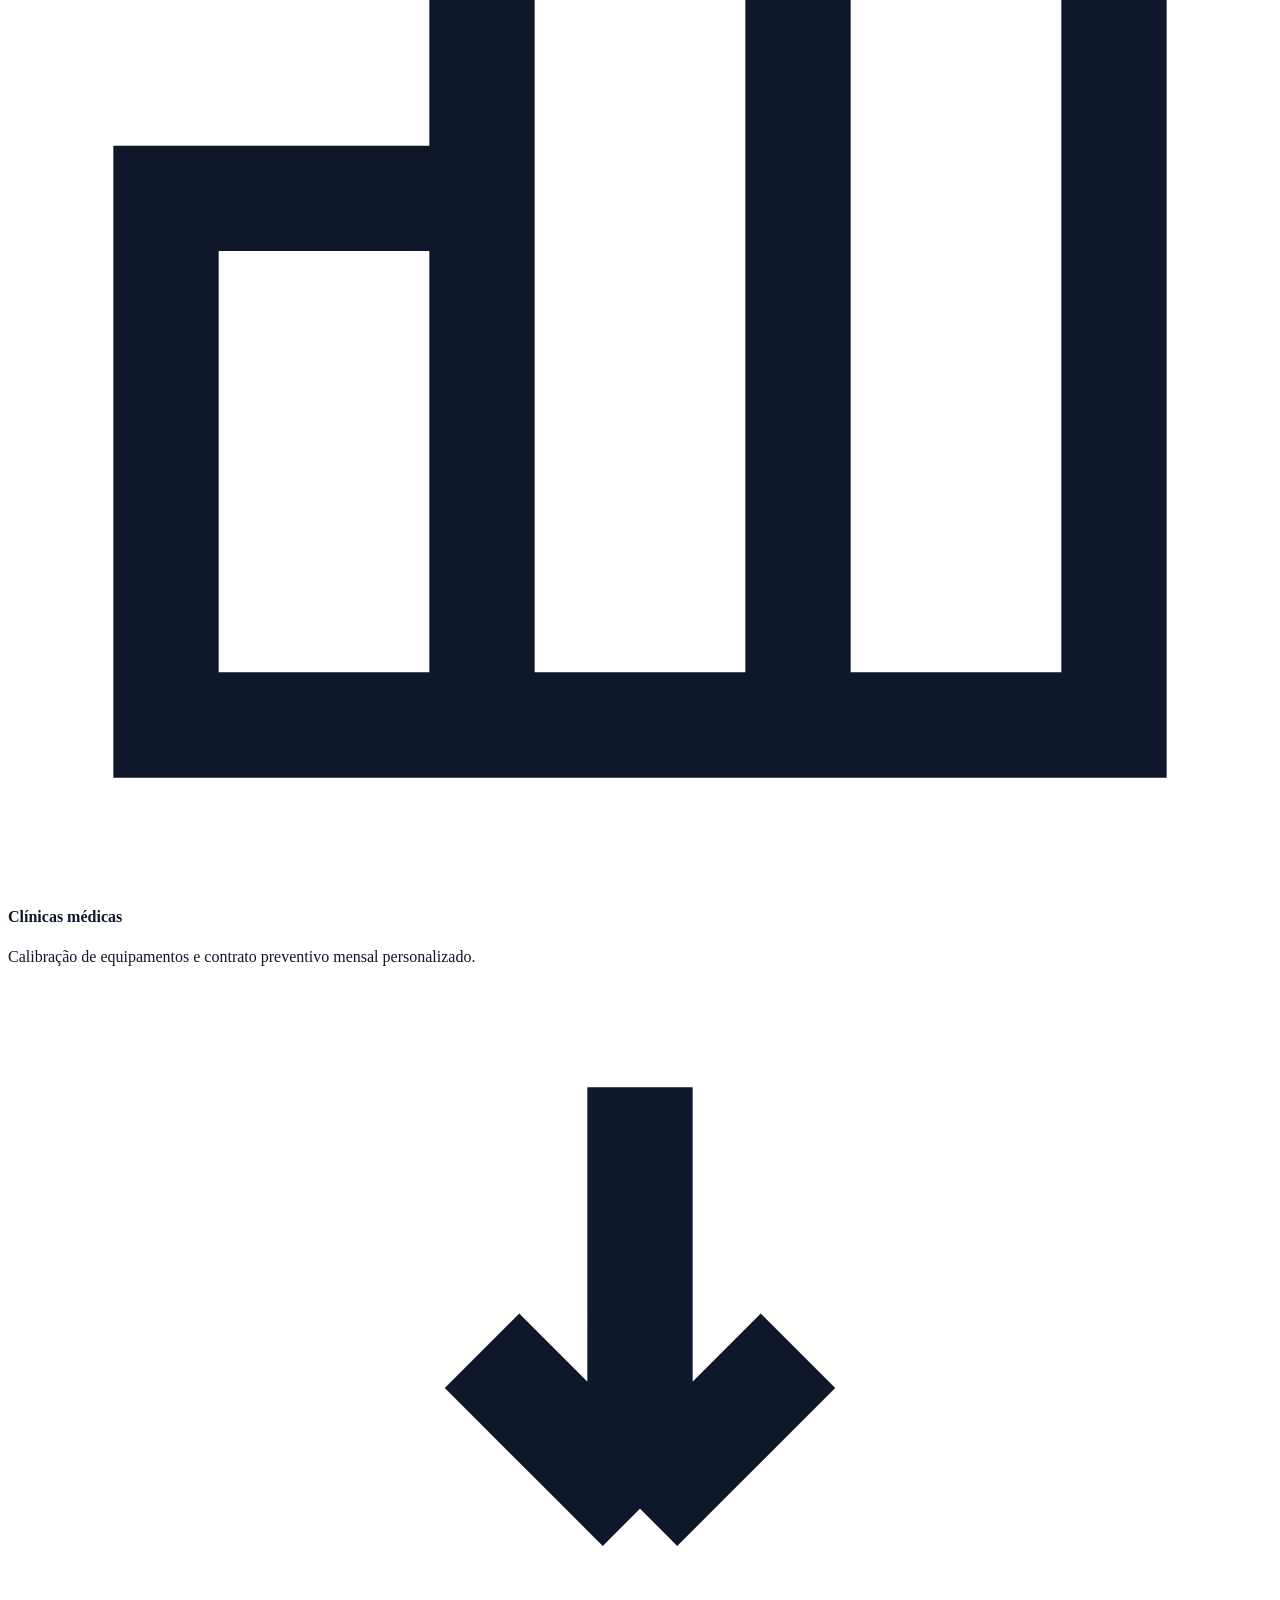
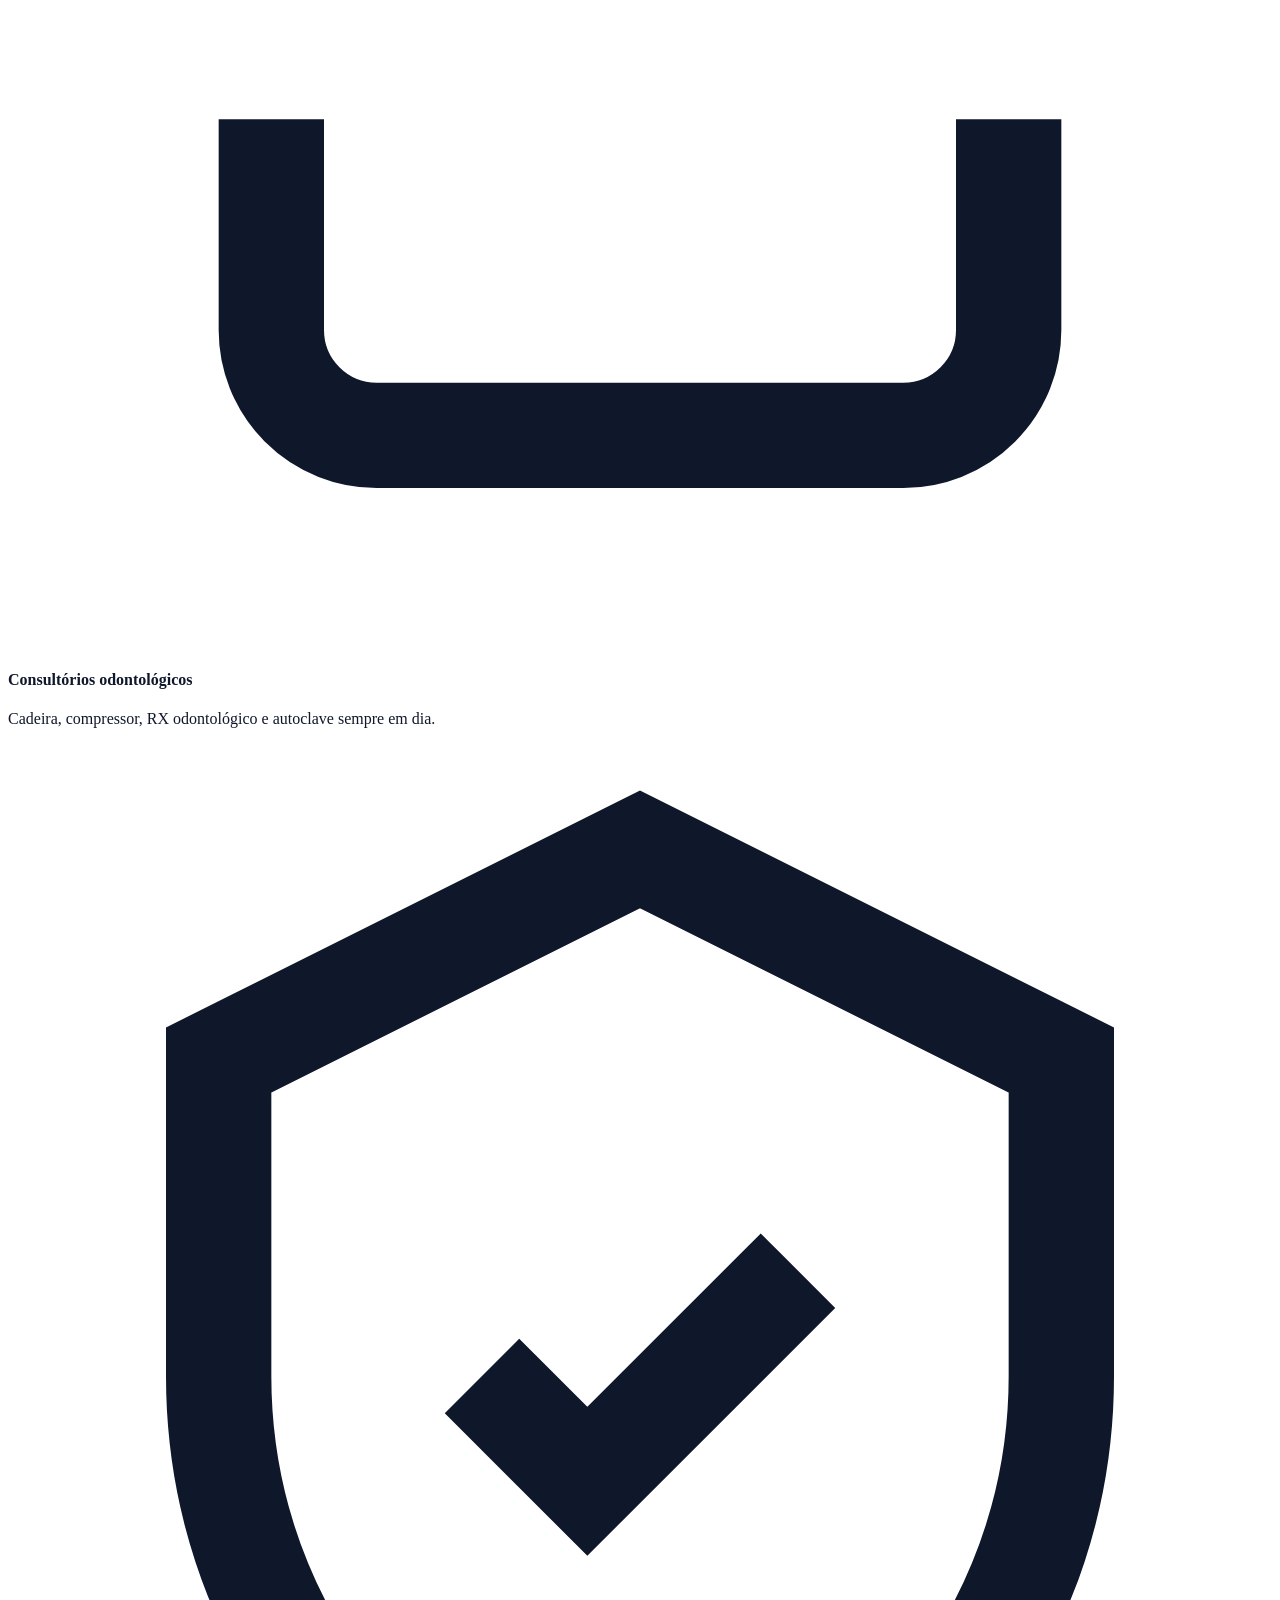
==== commit 614c7713: "lp1: stats sem 100km (+10 anos, +25 contratos, +500 calibrados, 100% rastreavel) + footer/depoimento" ====
--- a/index.html
+++ b/index.html
@@ -4,7 +4,7 @@
   <meta charset="UTF-8" />
   <meta name="viewport" content="width=device-width, initial-scale=1.0" />
   <title>Afere — Manutenção e Calibração de Equipamentos Médico-Hospitalares</title>
-  <meta name="description" content="Plano preventivo de manutenção e calibração de equipamentos médico-hospitalares com laudo técnico rastreável. Ponte Nova/MG e raio de 100 km. Comercial responde na hora." />
+  <meta name="description" content="Plano preventivo de manutenção e calibração de equipamentos médico-hospitalares com laudo técnico rastreável. Comercial responde na hora." />
   <meta name="theme-color" content="#3898F8" />
 
   <meta property="og:type" content="website" />
@@ -212,16 +212,16 @@
   <section class="bg-afere-700">
     <div class="max-w-7xl mx-auto px-5 lg:px-8 py-12 lg:py-14 grid grid-cols-2 lg:grid-cols-4 gap-8 text-white">
       <div data-aos="fade-up">
-        <div class="font-display font-extrabold text-4xl lg:text-5xl" data-counter data-target="8" data-suffix="+">0</div>
+        <div class="font-display font-extrabold text-4xl lg:text-5xl" data-counter data-target="10" data-prefix="+" data-suffix="">0</div>
         <div class="text-sm text-afere-100 mt-1">Anos cuidando da engenharia clínica</div>
       </div>
       <div data-aos="fade-up" data-aos-delay="80">
-        <div class="font-display font-extrabold text-4xl lg:text-5xl" data-counter data-target="25" data-suffix="+">0</div>
+        <div class="font-display font-extrabold text-4xl lg:text-5xl" data-counter data-target="25" data-prefix="+" data-suffix="">0</div>
         <div class="text-sm text-afere-100 mt-1">Contratos preventivos ativos</div>
       </div>
       <div data-aos="fade-up" data-aos-delay="160">
-        <div class="font-display font-extrabold text-4xl lg:text-5xl" data-counter data-target="100" data-suffix=" km">0</div>
-        <div class="text-sm text-afere-100 mt-1">Raio de atendimento (Zona da Mata)</div>
+        <div class="font-display font-extrabold text-4xl lg:text-5xl" data-counter data-target="500" data-prefix="+" data-suffix="">0</div>
+        <div class="text-sm text-afere-100 mt-1">Equipamentos calibrados</div>
       </div>
       <div data-aos="fade-up" data-aos-delay="240">
         <div class="font-display font-extrabold text-4xl lg:text-5xl" data-counter data-target="100" data-suffix="%">0</div>
@@ -236,7 +236,7 @@
       <div class="max-w-3xl mx-auto text-center mb-14" data-aos="fade-up">
         <div class="text-xs uppercase tracking-widest text-afere-600 font-bold mb-3">Para quem é</div>
         <h2 class="font-display font-extrabold text-3xl lg:text-5xl leading-tight">A Afere cuida de quem cuida da saúde.</h2>
-        <p class="mt-4 text-mute text-lg">Atendemos toda a rede de saúde da Zona da Mata mineira com manutenção, calibração e laudo técnico rastreável.</p>
+        <p class="mt-4 text-mute text-lg">Atendemos toda a rede de saúde com manutenção, calibração e laudo técnico rastreável.</p>
       </div>
 
       <div class="grid sm:grid-cols-2 lg:grid-cols-4 gap-5">
@@ -445,8 +445,8 @@
           <div class="w-12 h-12 bg-afere-50 rounded-xl flex items-center justify-center mb-5">
             <svg class="w-6 h-6 text-afere-700" viewBox="0 0 24 24" fill="none" stroke="currentColor" stroke-width="2"><path d="M20 10c0 7-8 12-8 12s-8-5-8-12a8 8 0 0 1 16 0Z"/><circle cx="12" cy="10" r="3"/></svg>
           </div>
-          <h4 class="font-display font-bold text-lg mb-2">100 km de raio</h4>
-          <p class="text-mute text-sm leading-relaxed">Atendemos toda a Zona da Mata mineira a partir de Ponte Nova.</p>
+          <h4 class="font-display font-bold text-lg mb-2">Atendimento amplo</h4>
+          <p class="text-mute text-sm leading-relaxed">Atendemos clínicas, hospitais e consultórios em diferentes cidades. Confirme pelo WhatsApp.</p>
         </div>
       </div>
     </div>
@@ -517,7 +517,7 @@
             <div class="w-11 h-11 rounded-full bg-afere-100 flex items-center justify-center font-display font-bold text-afere-700">DR</div>
             <div>
               <div class="font-bold text-ink text-sm">Dr. [Nome do cliente]</div>
-              <div class="text-xs text-mute">Cirurgião-dentista — Zona da Mata/MG</div>
+              <div class="text-xs text-mute">Cirurgião-dentista — MG</div>
             </div>
           </div>
         </div>
@@ -698,7 +698,7 @@
             <svg class="w-5 h-5 text-afere transition-transform" :class="open === 3 ? 'rotate-180' : ''" viewBox="0 0 24 24" fill="none" stroke="currentColor" stroke-width="2"><path d="m6 9 6 6 6-6"/></svg>
           </button>
           <div x-show="open === 3" x-collapse class="px-6 pb-5 text-mute" style="display:none">
-            Sim, atuamos em um raio de 100 km na Zona da Mata mineira. Confirme sua cidade pelo WhatsApp e nossa equipe valida a viabilidade do atendimento.
+            Atendemos clínicas e hospitais em diversas cidades. Confirme a sua localização pelo WhatsApp e nossa equipe valida a viabilidade do atendimento.
           </div>
         </div>
 
@@ -771,7 +771,7 @@
     <div class="max-w-7xl mx-auto px-5 lg:px-8 py-14 grid lg:grid-cols-4 gap-10">
       <div class="lg:col-span-2">
         <img src="img/logo-afere.png" alt="Afere — Engenharia Clínica e Refrigeração" class="h-20 lg:h-24 mb-6 logo-claro" />
-        <p class="text-white/60 max-w-md text-sm leading-relaxed">Engenharia clínica e refrigeração com laudo rastreável em Ponte Nova/MG e raio de 100 km. Manutenção preventiva, calibração e atendimento emergencial para clínicas, hospitais e consultórios.</p>
+        <p class="text-white/60 max-w-md text-sm leading-relaxed">Engenharia clínica e refrigeração com laudo técnico rastreável. Manutenção preventiva, calibração e atendimento emergencial para clínicas, hospitais e consultórios.</p>
       </div>
       <div>
         <div class="text-xs uppercase tracking-widest text-afere-300 font-bold mb-4">Contato</div>
@@ -788,7 +788,7 @@
         <ul class="space-y-2 text-white/70 text-sm">
           <li>Afere Engenharia Clínica e Refrigeração LTDA</li>
           <li>CNPJ: 18.486.127/0001-28</li>
-          <li>Atende toda a Zona da Mata mineira</li>
+          <li>Atende clínicas, hospitais e consultórios em diversas cidades</li>
           <li><a href="politica.html" class="hover:text-afere transition">Política de Privacidade</a></li>
         </ul>
       </div>
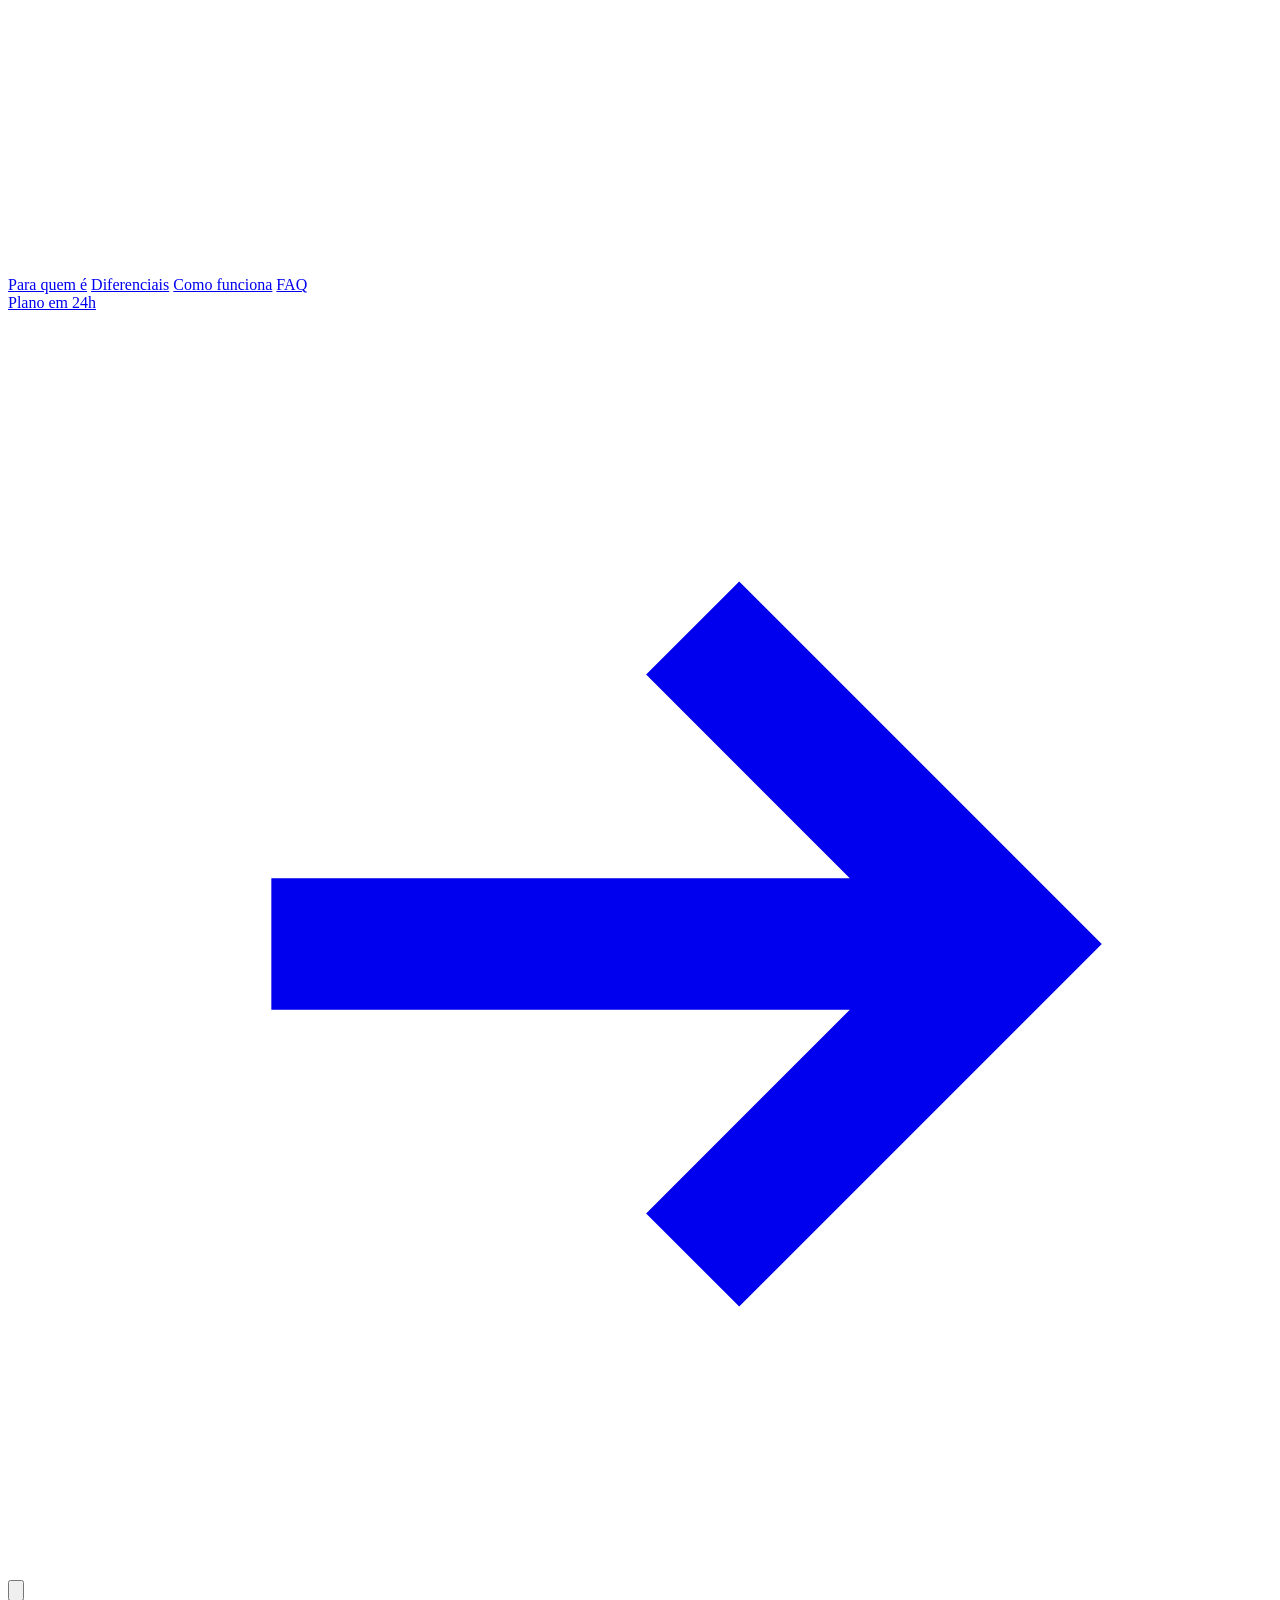
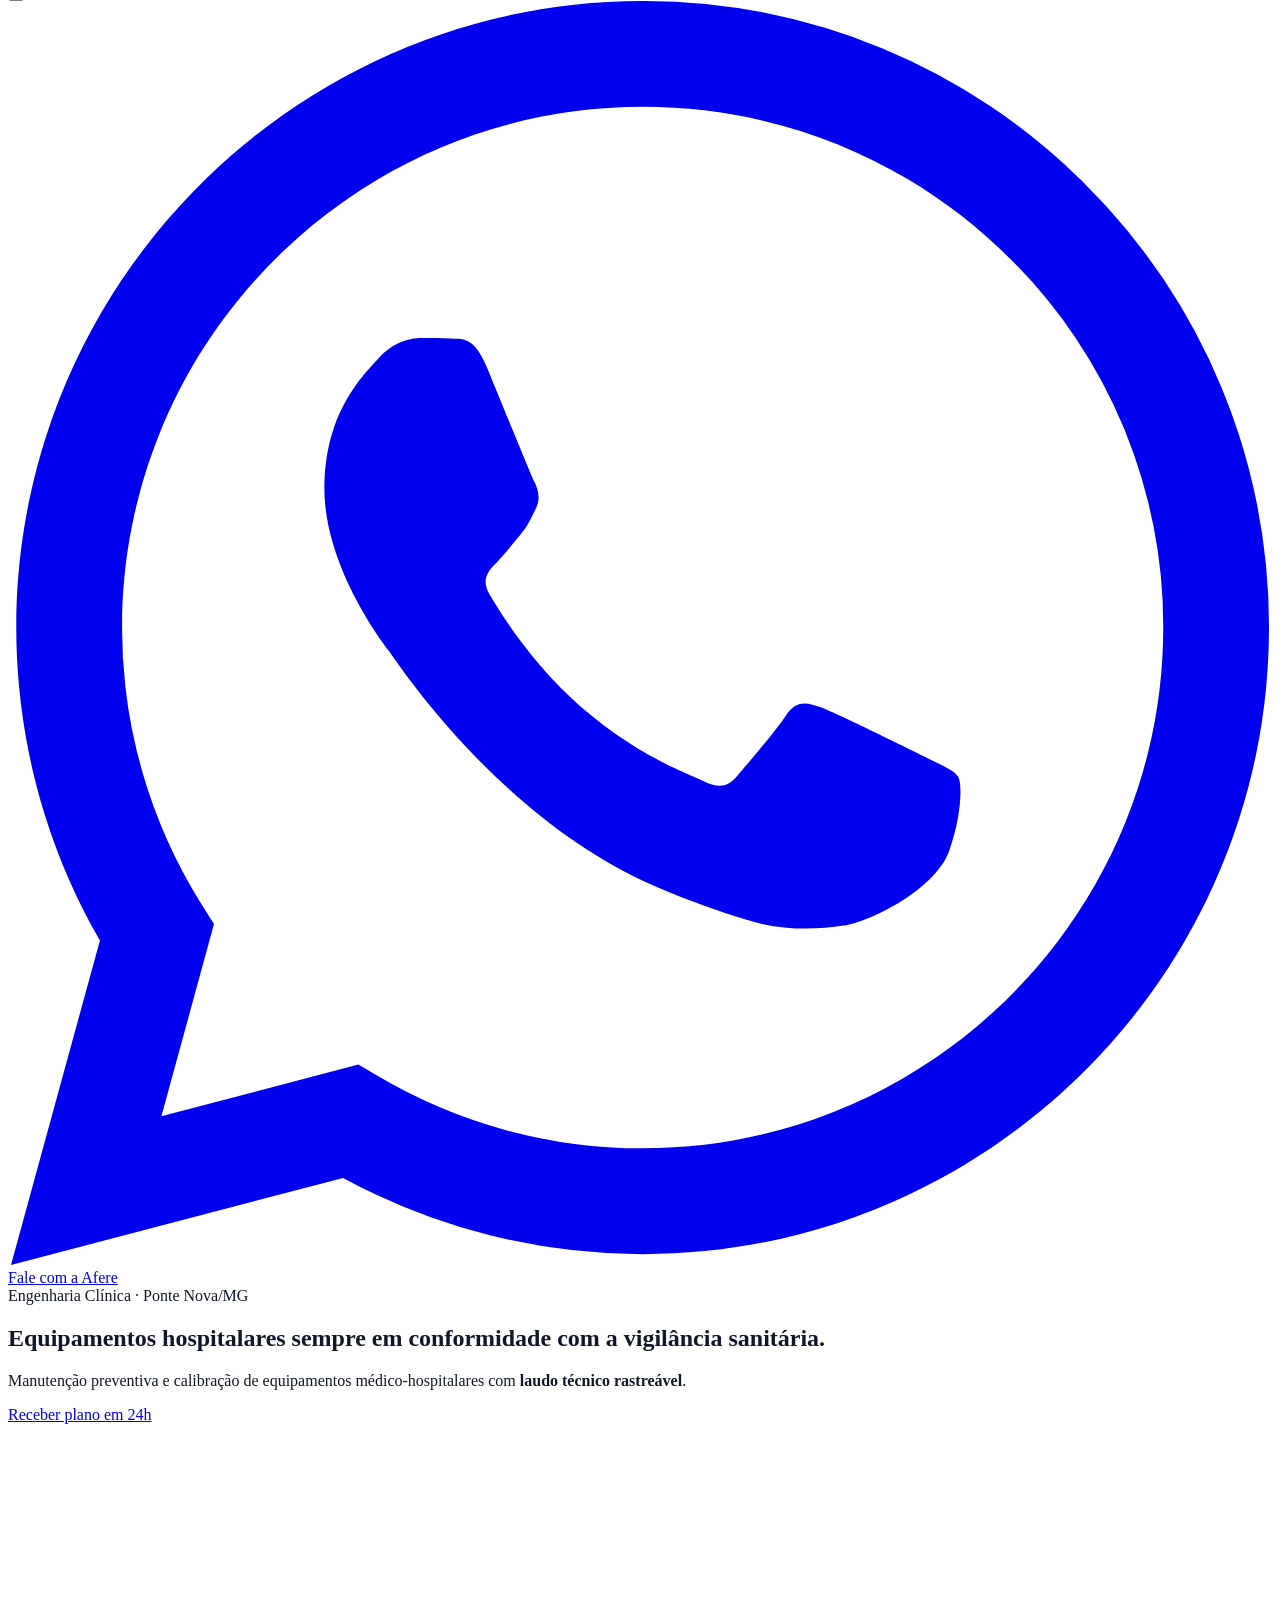
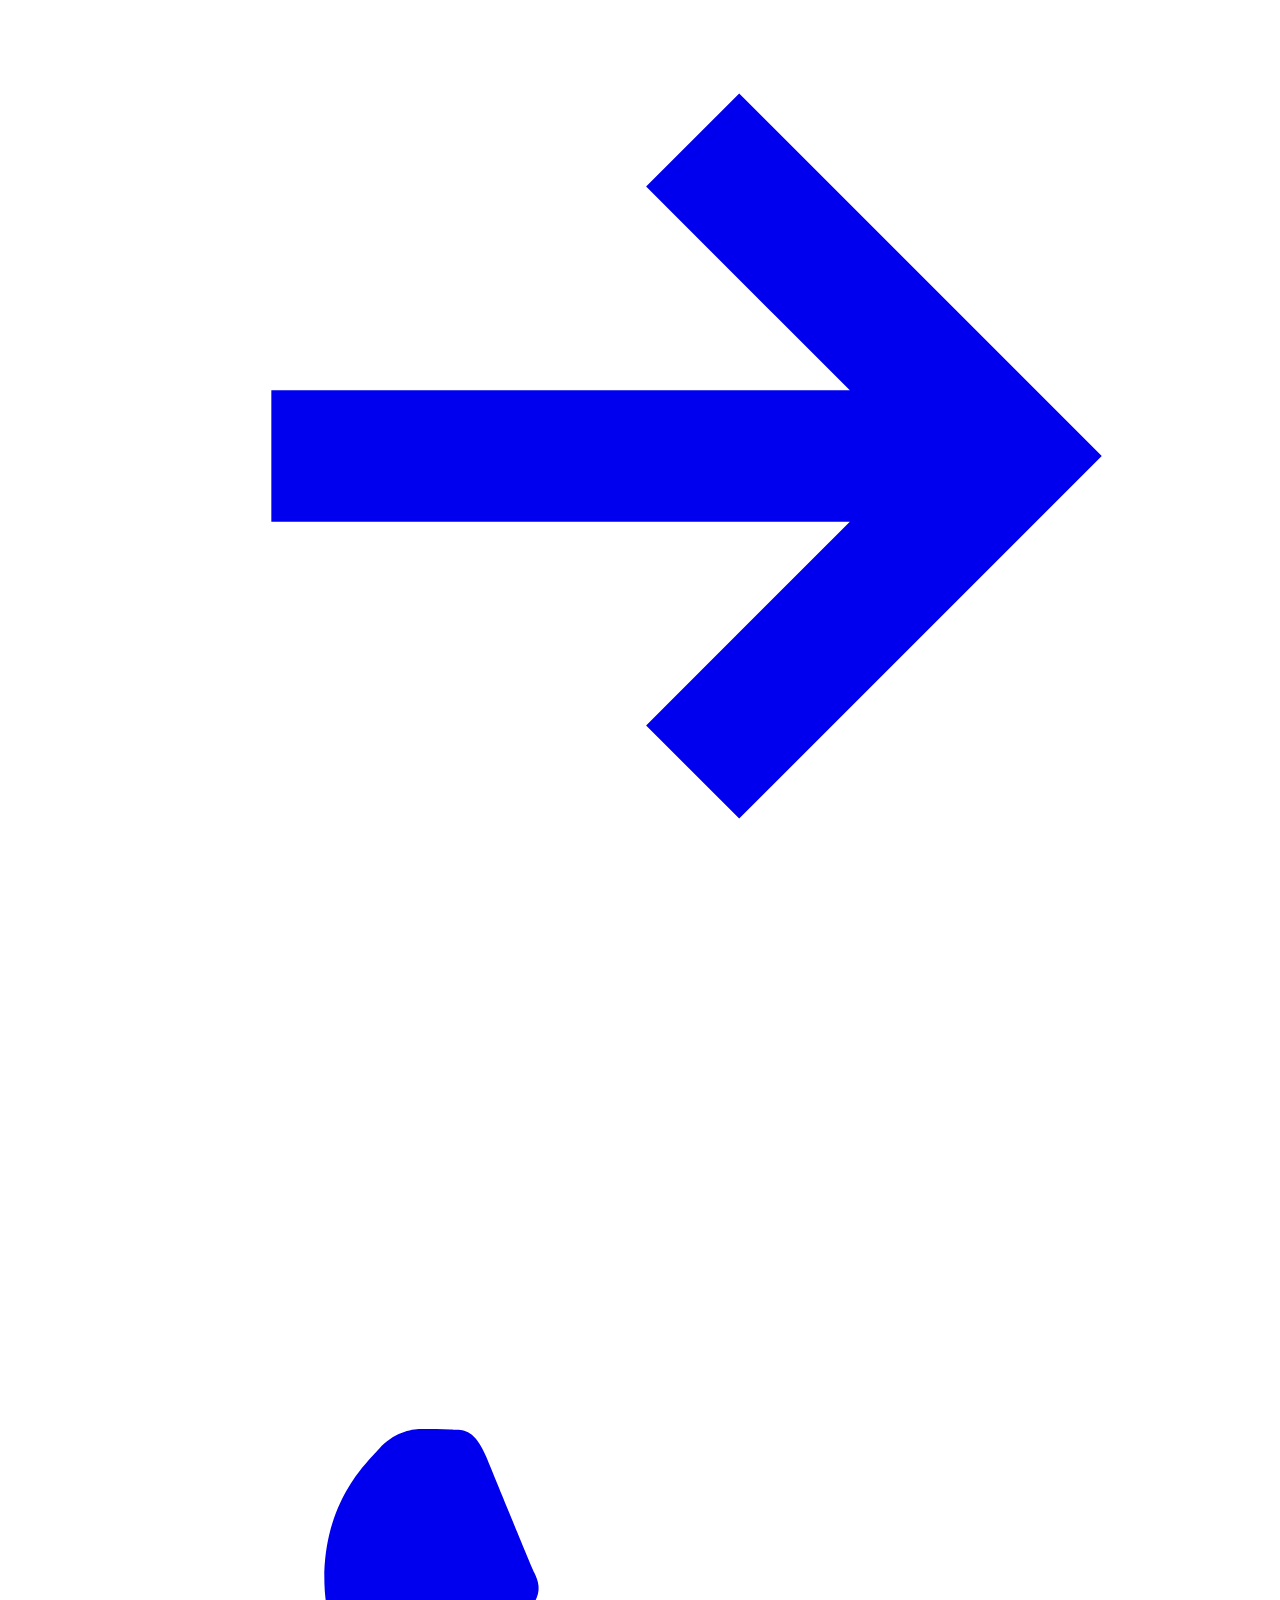
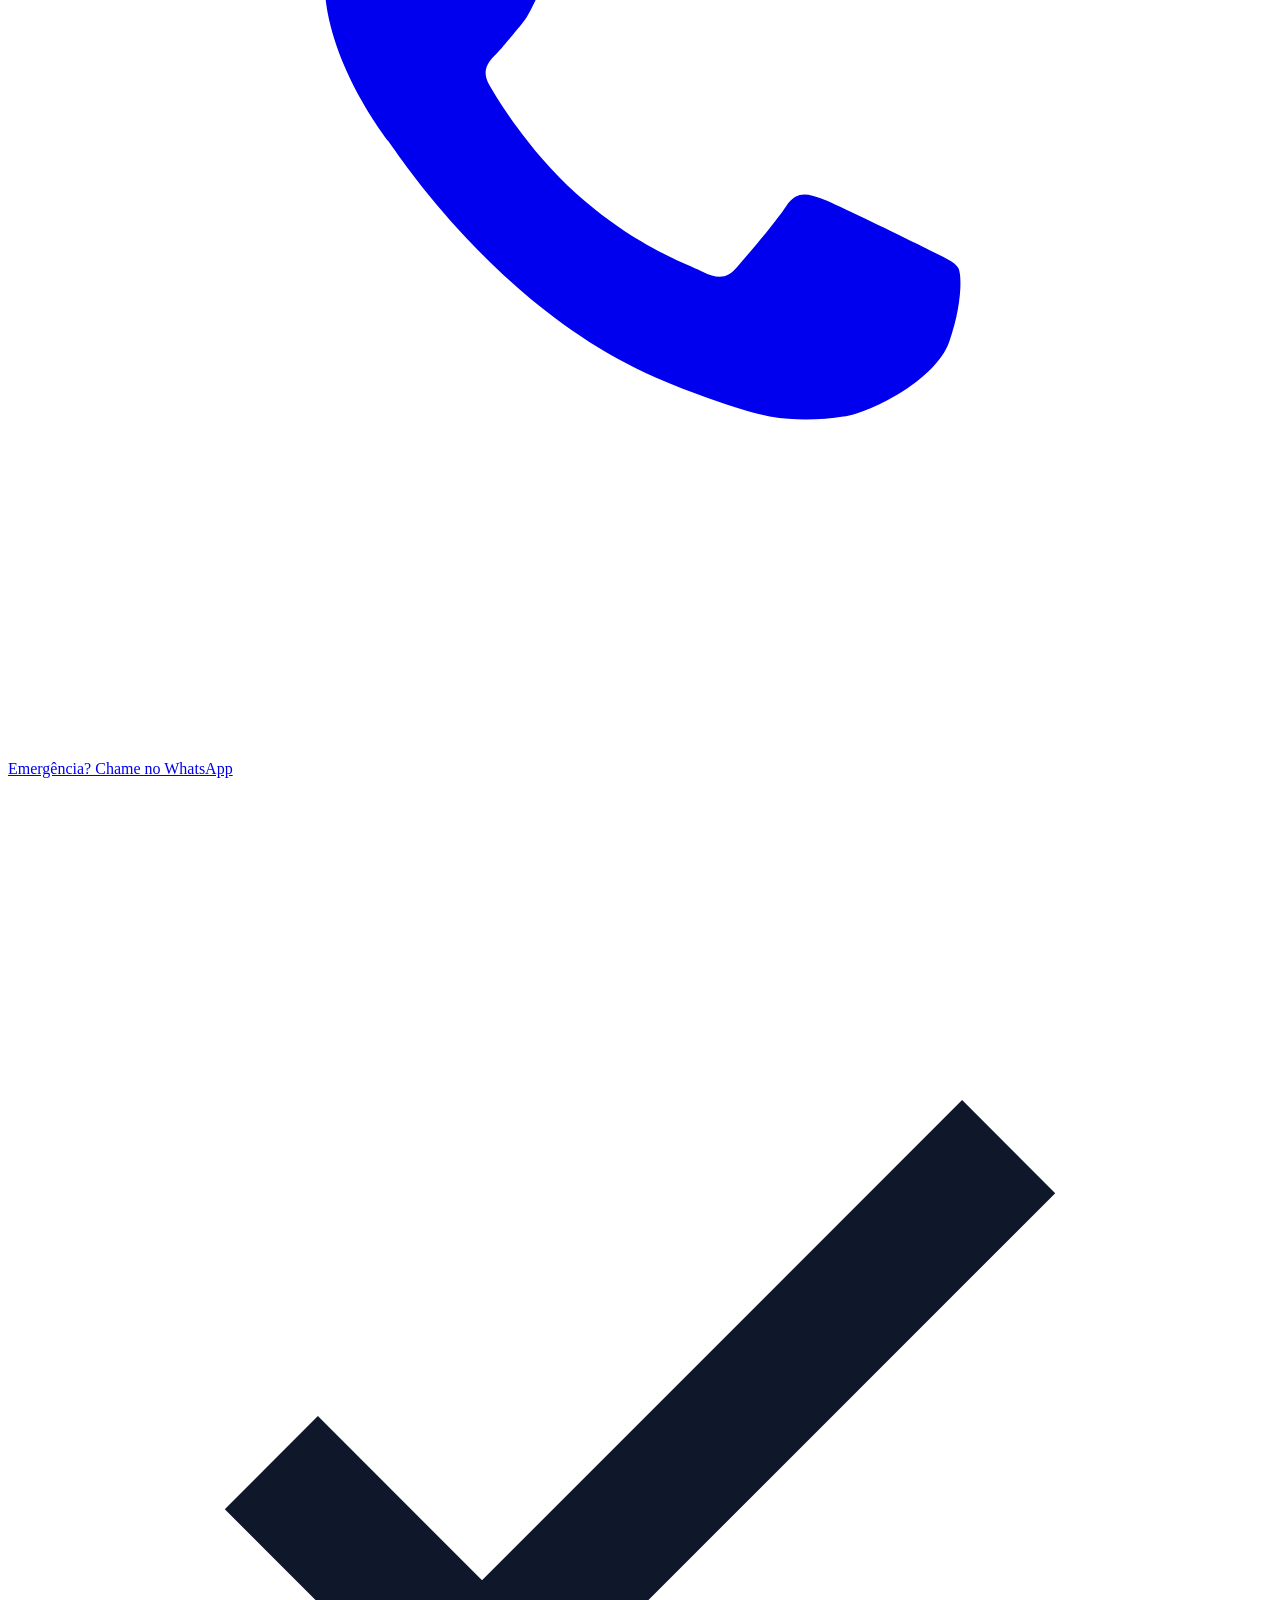
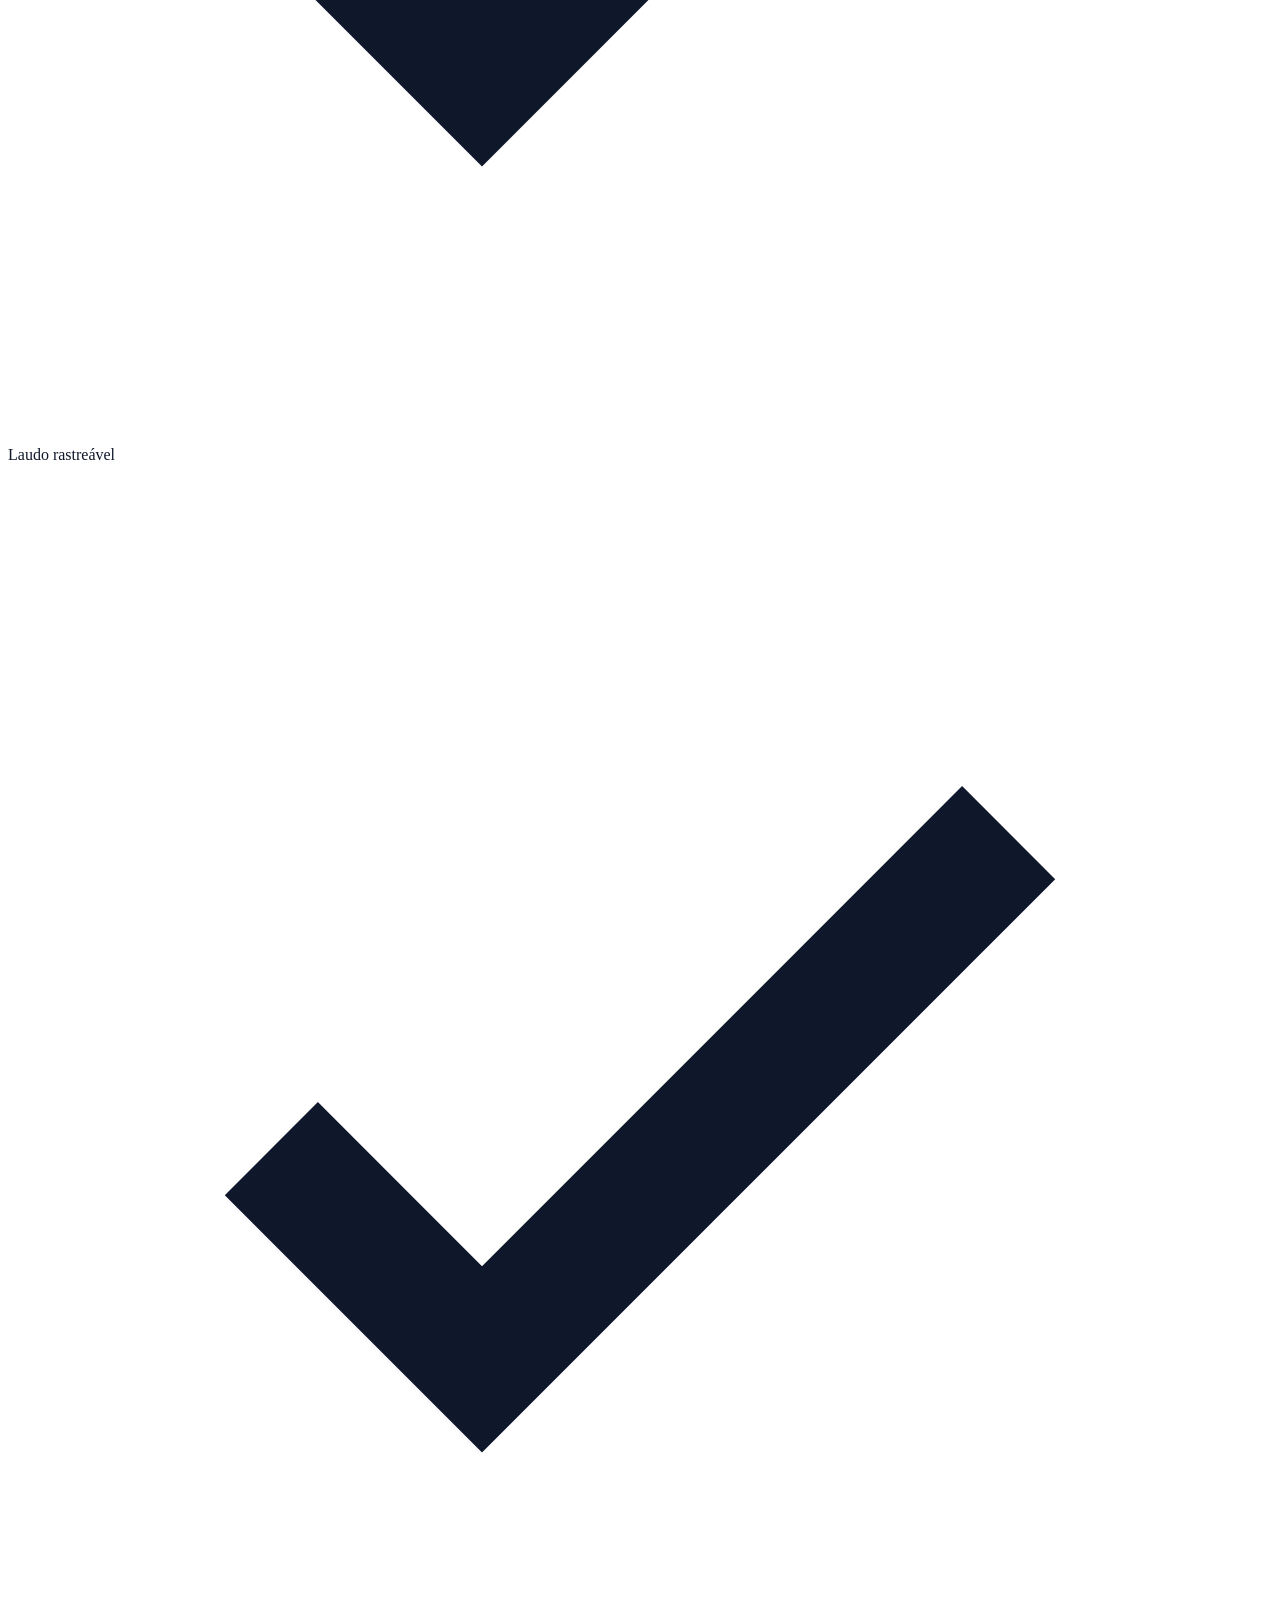
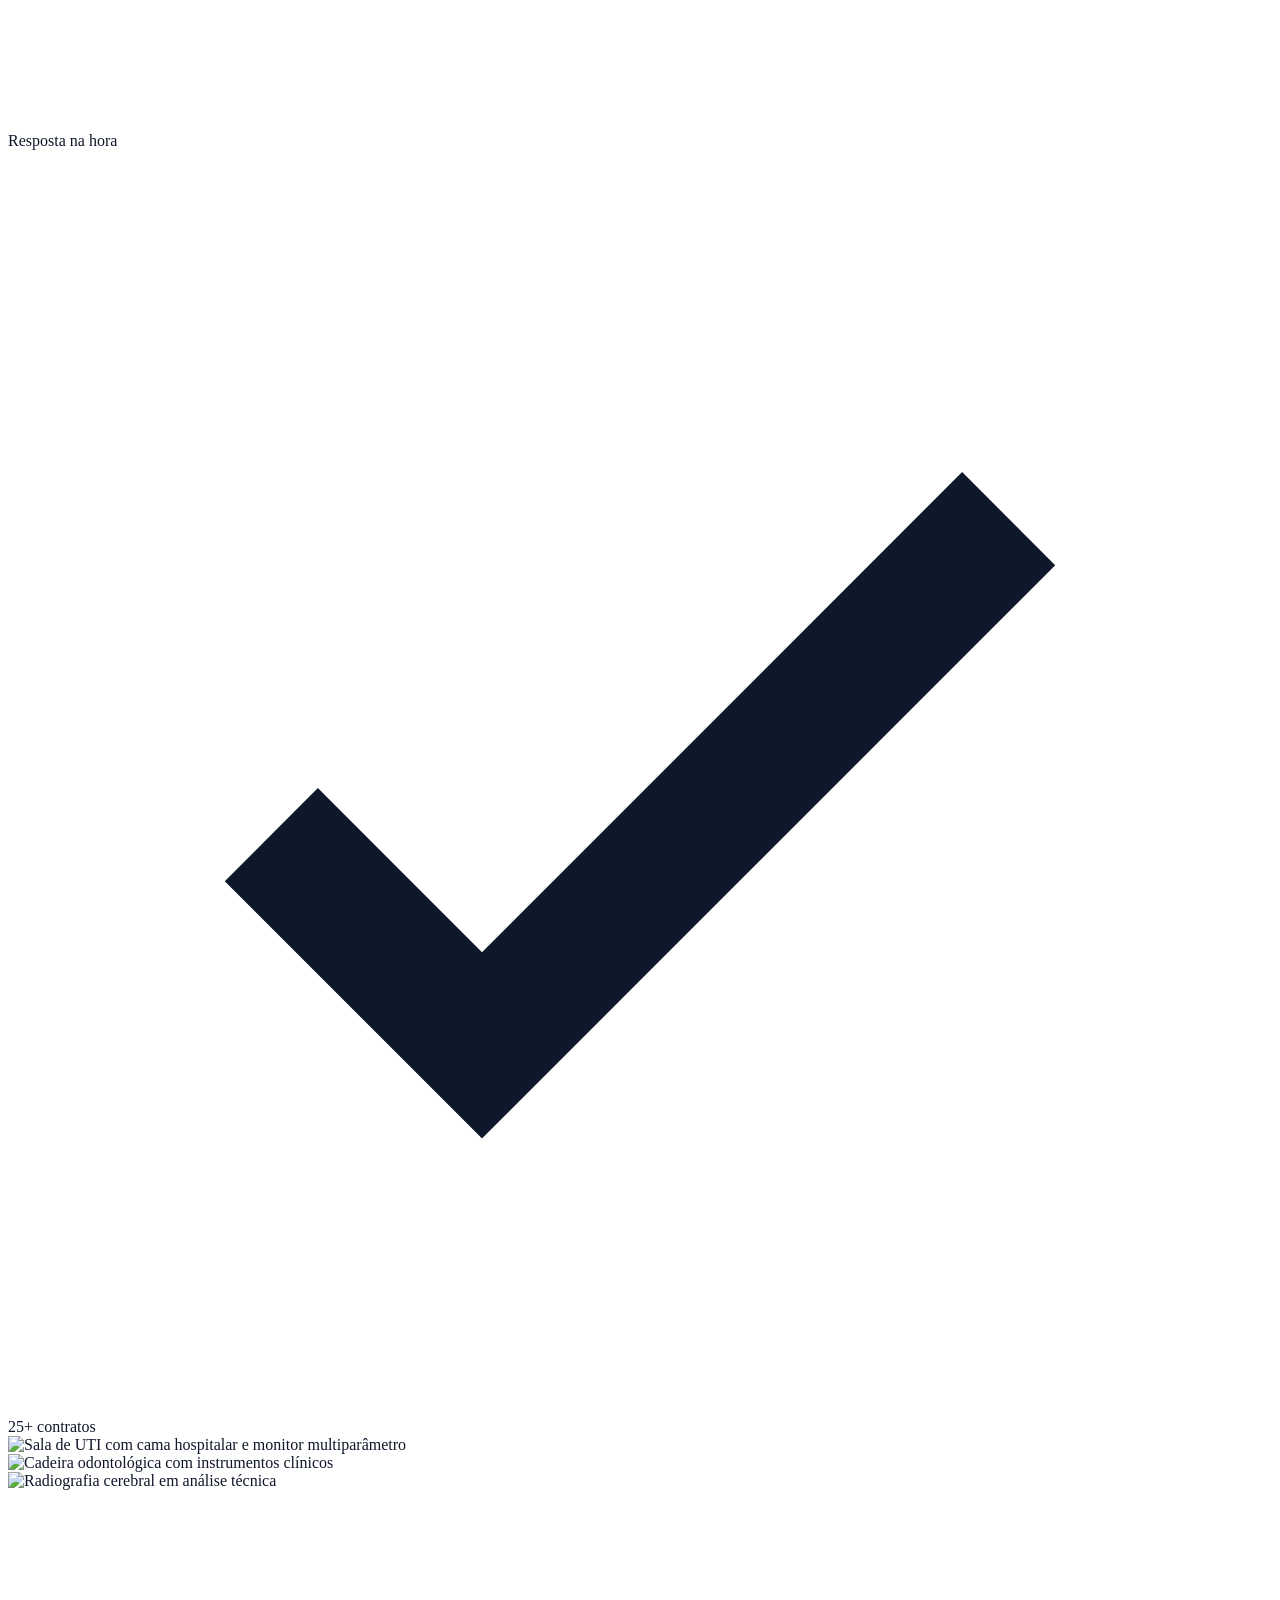
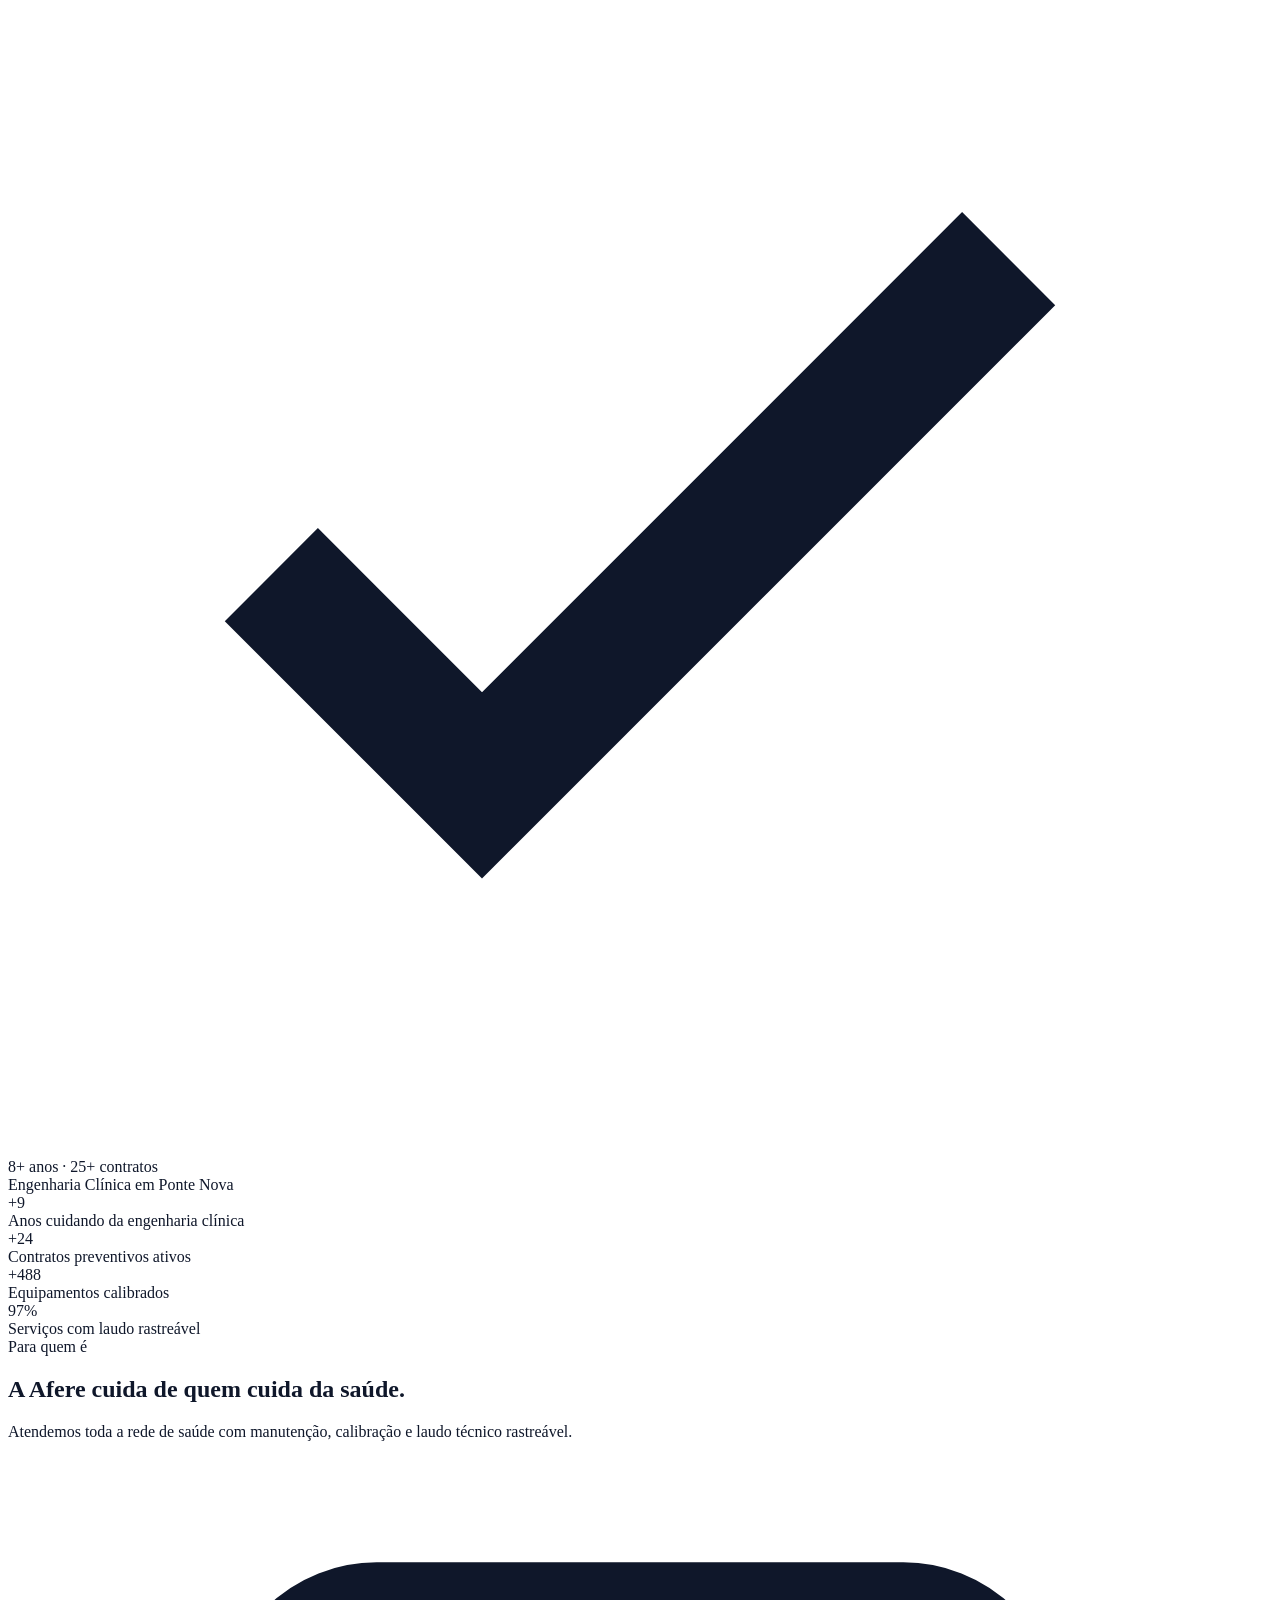
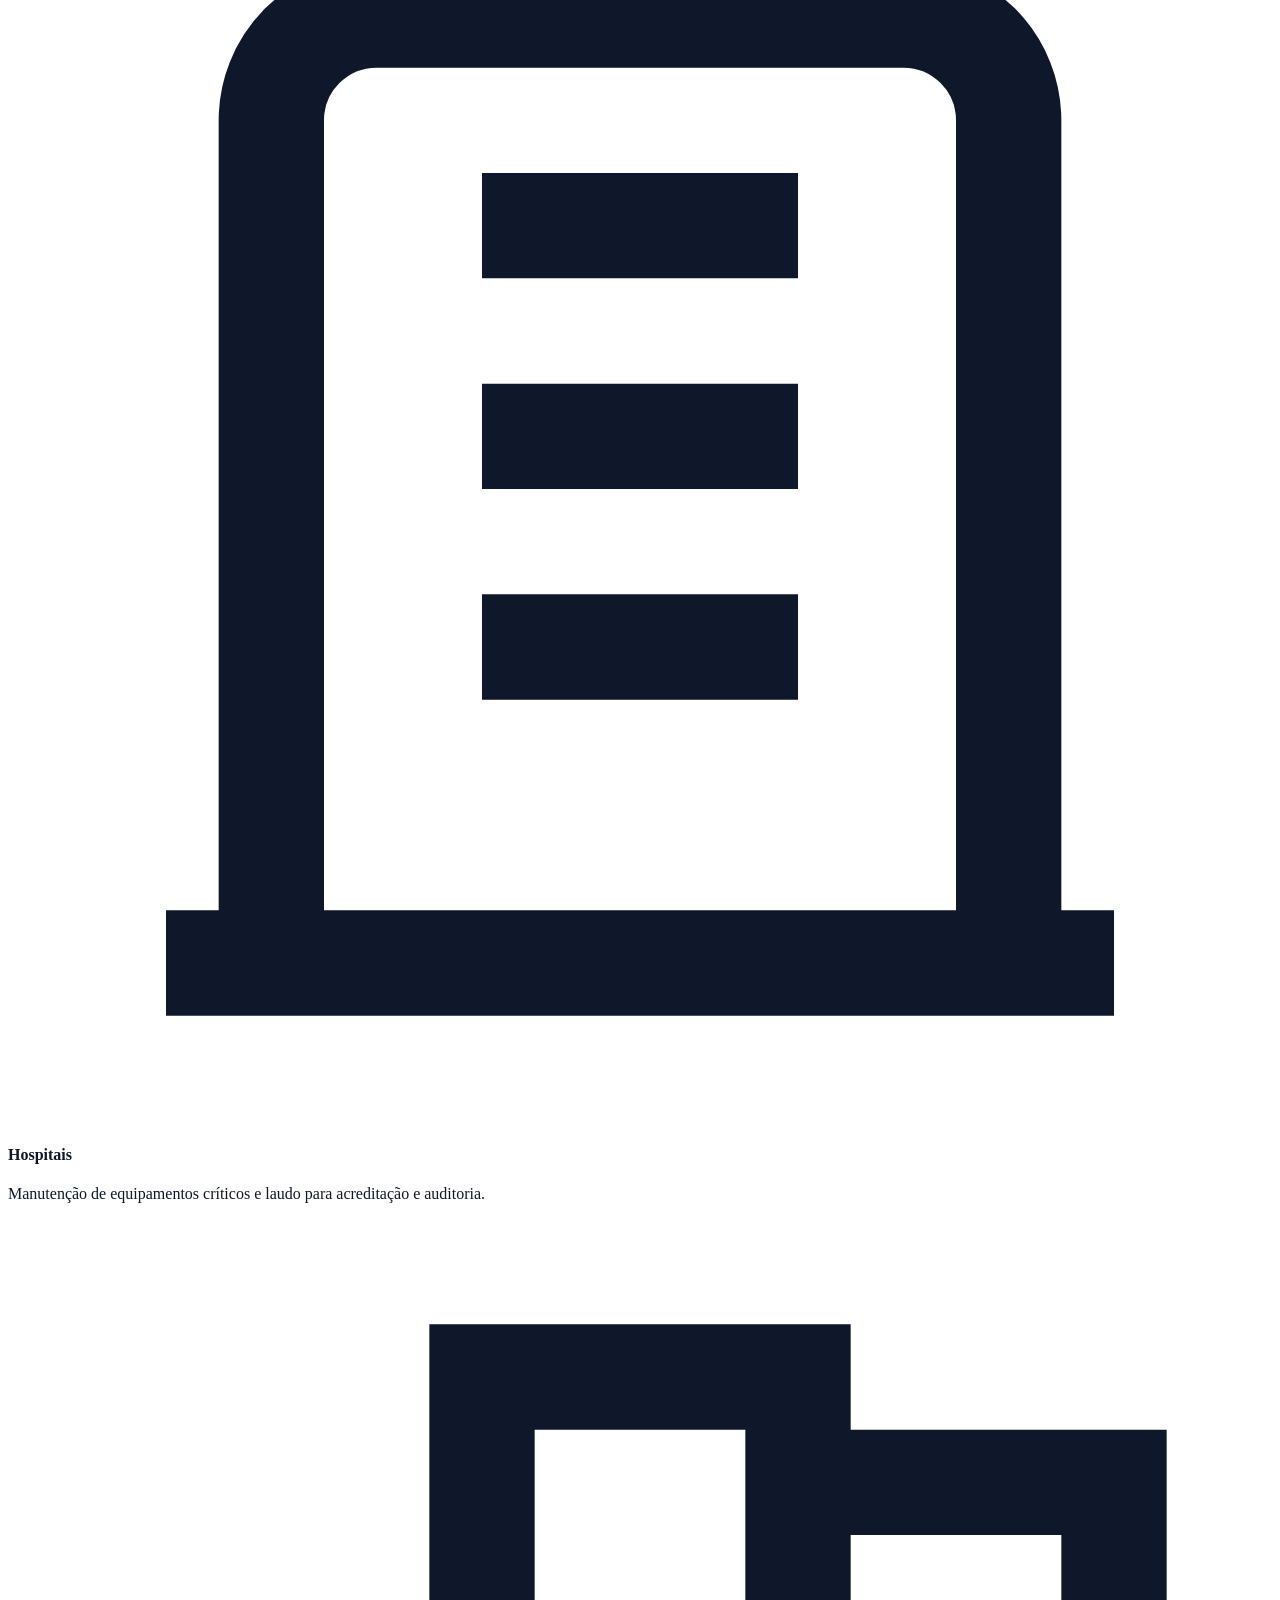
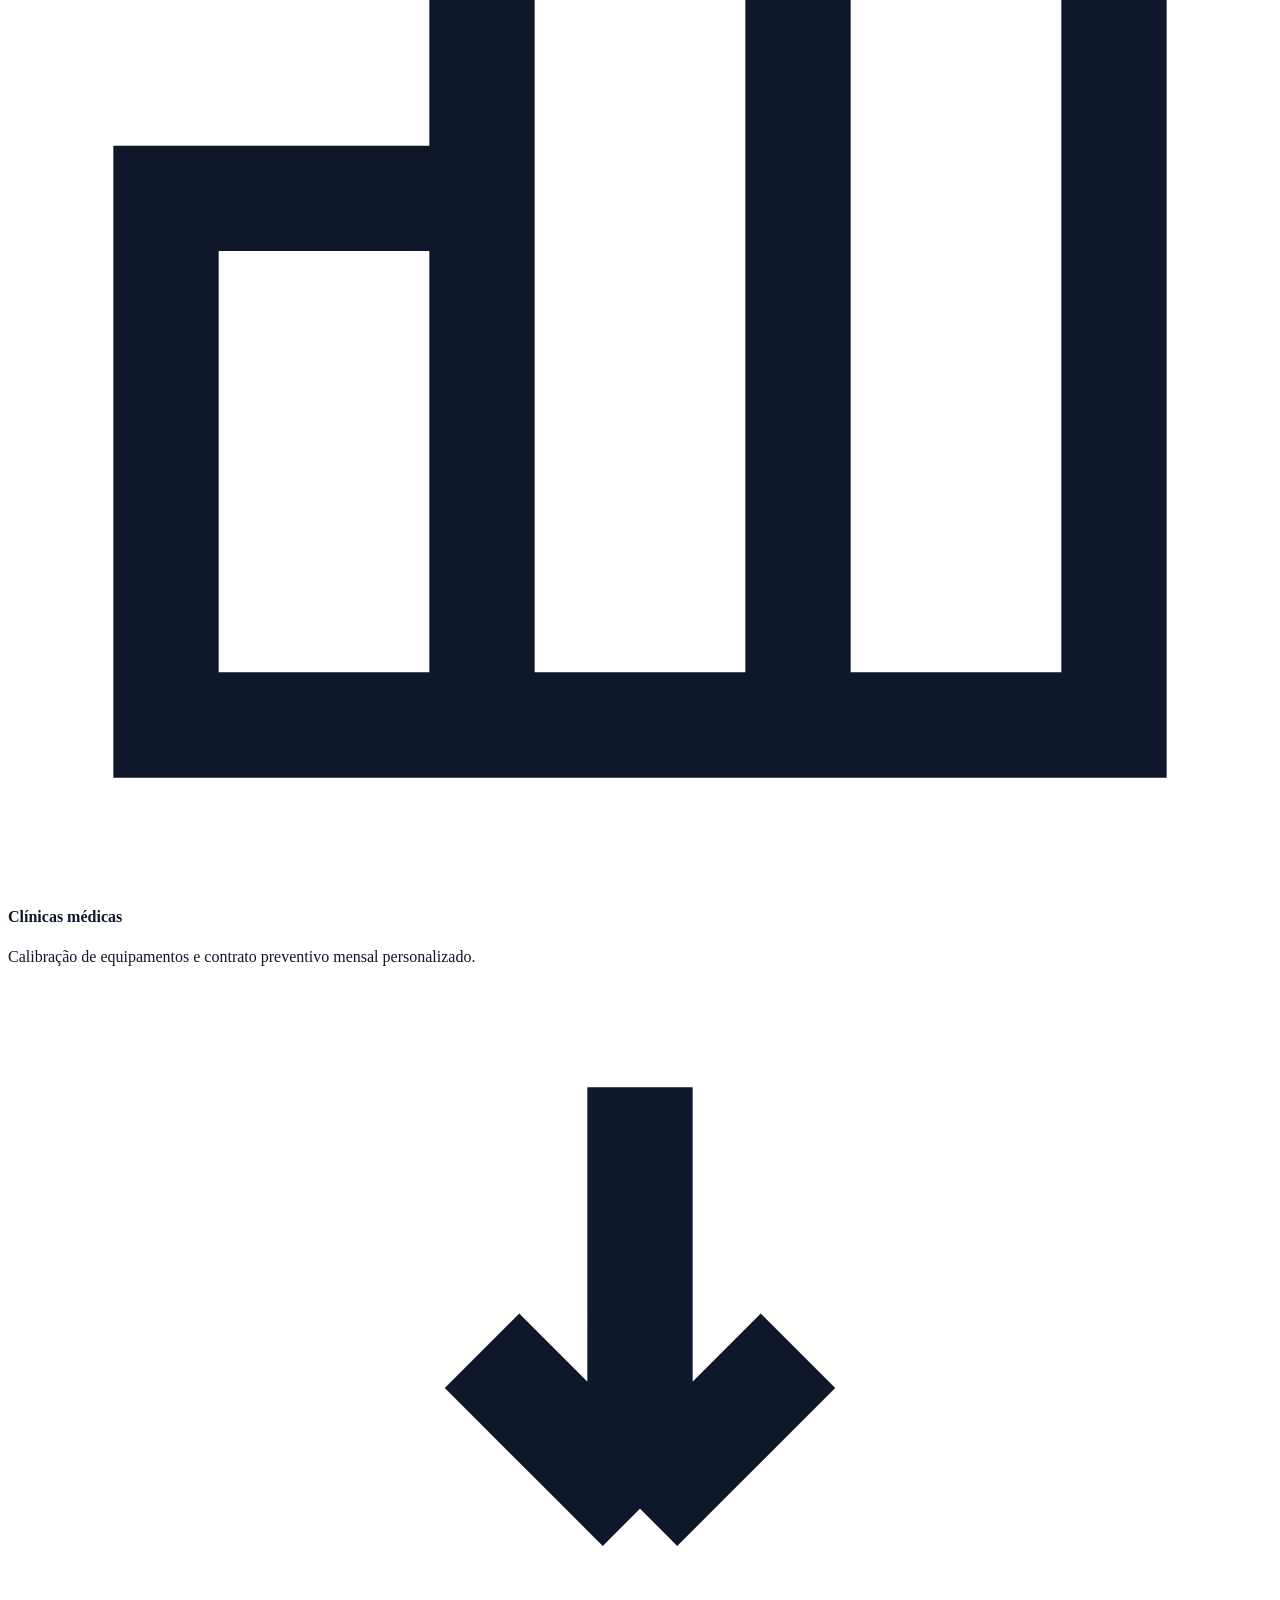
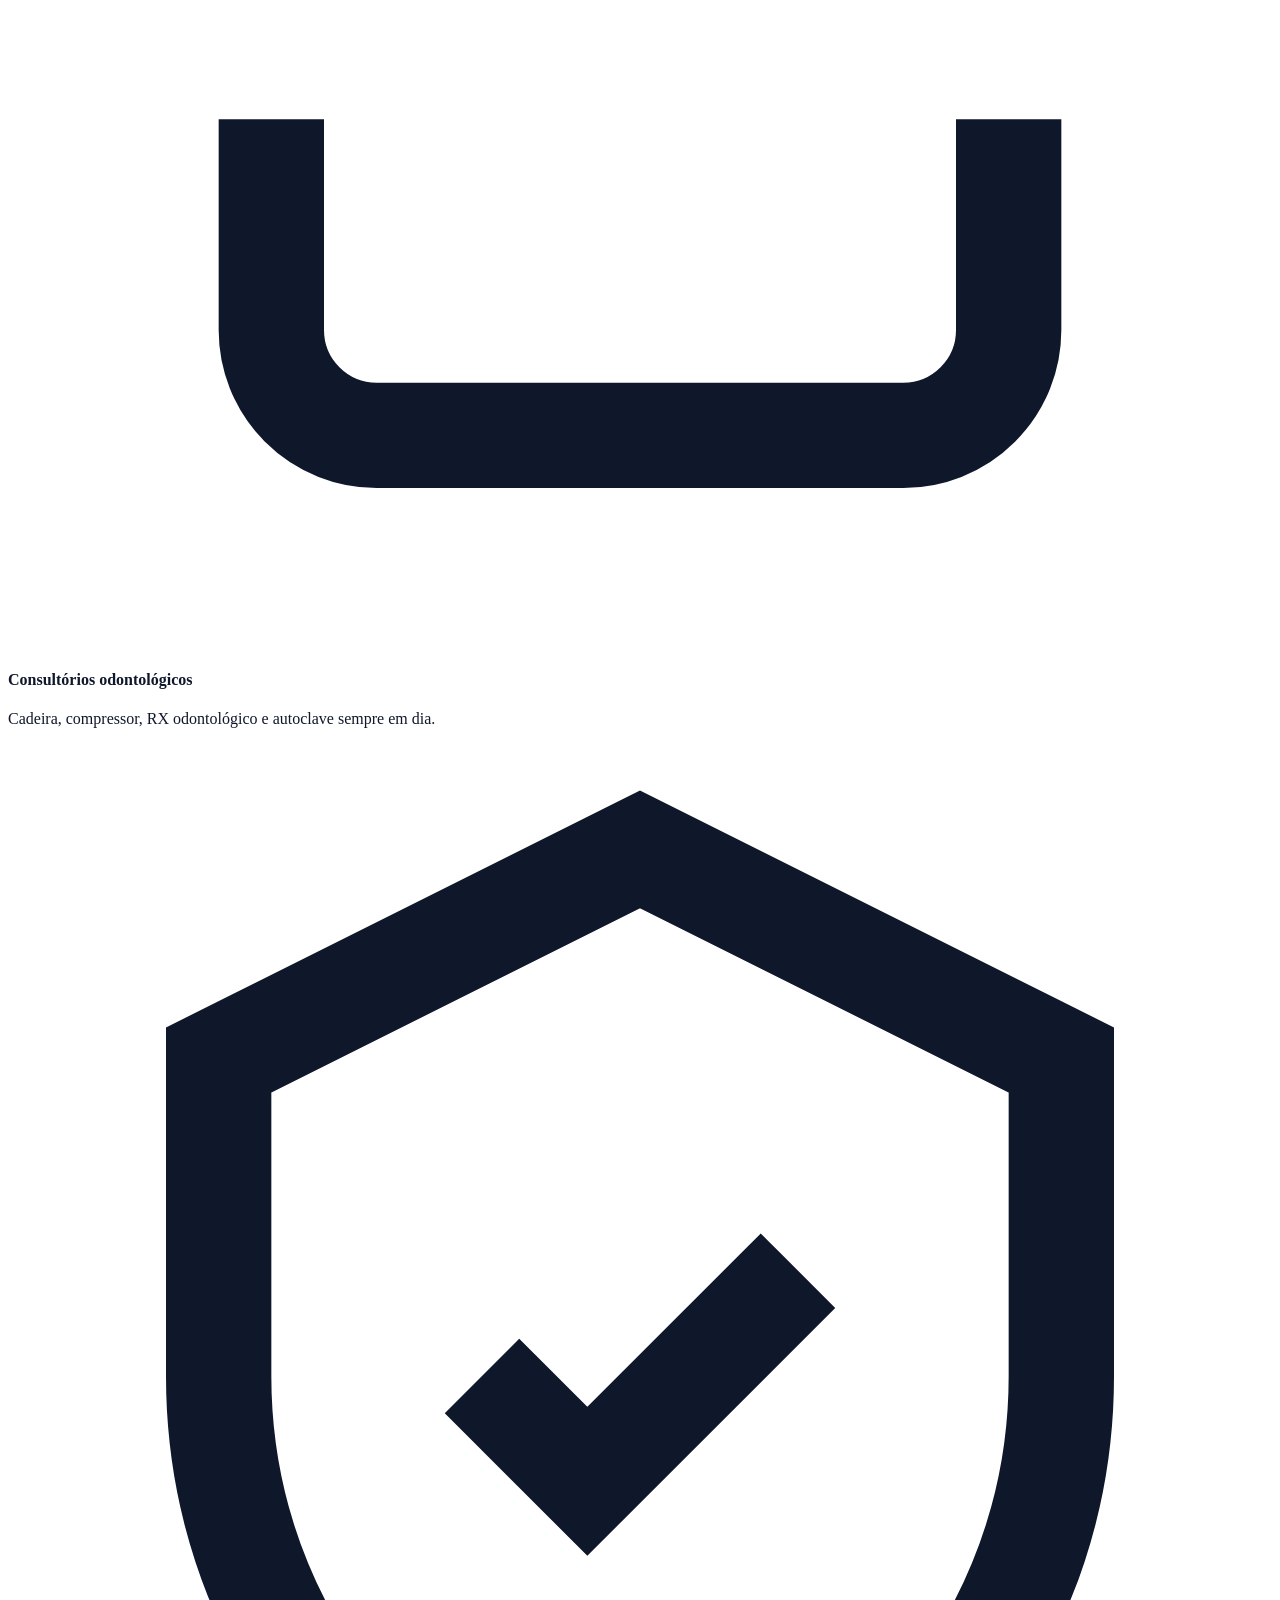
==== commit 80d88b57: "stats: prefix '+' como <span> estatico ao lado dos counters (mais robusto que data-prefix no JS)" ====
--- a/index.html
+++ b/index.html
@@ -212,15 +212,15 @@
   <section class="bg-afere-700">
     <div class="max-w-7xl mx-auto px-5 lg:px-8 py-12 lg:py-14 grid grid-cols-2 lg:grid-cols-4 gap-8 text-white">
       <div data-aos="fade-up">
-        <div class="font-display font-extrabold text-4xl lg:text-5xl" data-counter data-target="10" data-prefix="+" data-suffix="">0</div>
+        <div class="font-display font-extrabold text-4xl lg:text-5xl"><span>+</span><span data-counter data-target="10" data-suffix="">0</span></div>
         <div class="text-sm text-afere-100 mt-1">Anos cuidando da engenharia clínica</div>
       </div>
       <div data-aos="fade-up" data-aos-delay="80">
-        <div class="font-display font-extrabold text-4xl lg:text-5xl" data-counter data-target="25" data-prefix="+" data-suffix="">0</div>
+        <div class="font-display font-extrabold text-4xl lg:text-5xl"><span>+</span><span data-counter data-target="25" data-suffix="">0</span></div>
         <div class="text-sm text-afere-100 mt-1">Contratos preventivos ativos</div>
       </div>
       <div data-aos="fade-up" data-aos-delay="160">
-        <div class="font-display font-extrabold text-4xl lg:text-5xl" data-counter data-target="500" data-prefix="+" data-suffix="">0</div>
+        <div class="font-display font-extrabold text-4xl lg:text-5xl"><span>+</span><span data-counter data-target="500" data-suffix="">0</span></div>
         <div class="text-sm text-afere-100 mt-1">Equipamentos calibrados</div>
       </div>
       <div data-aos="fade-up" data-aos-delay="240">
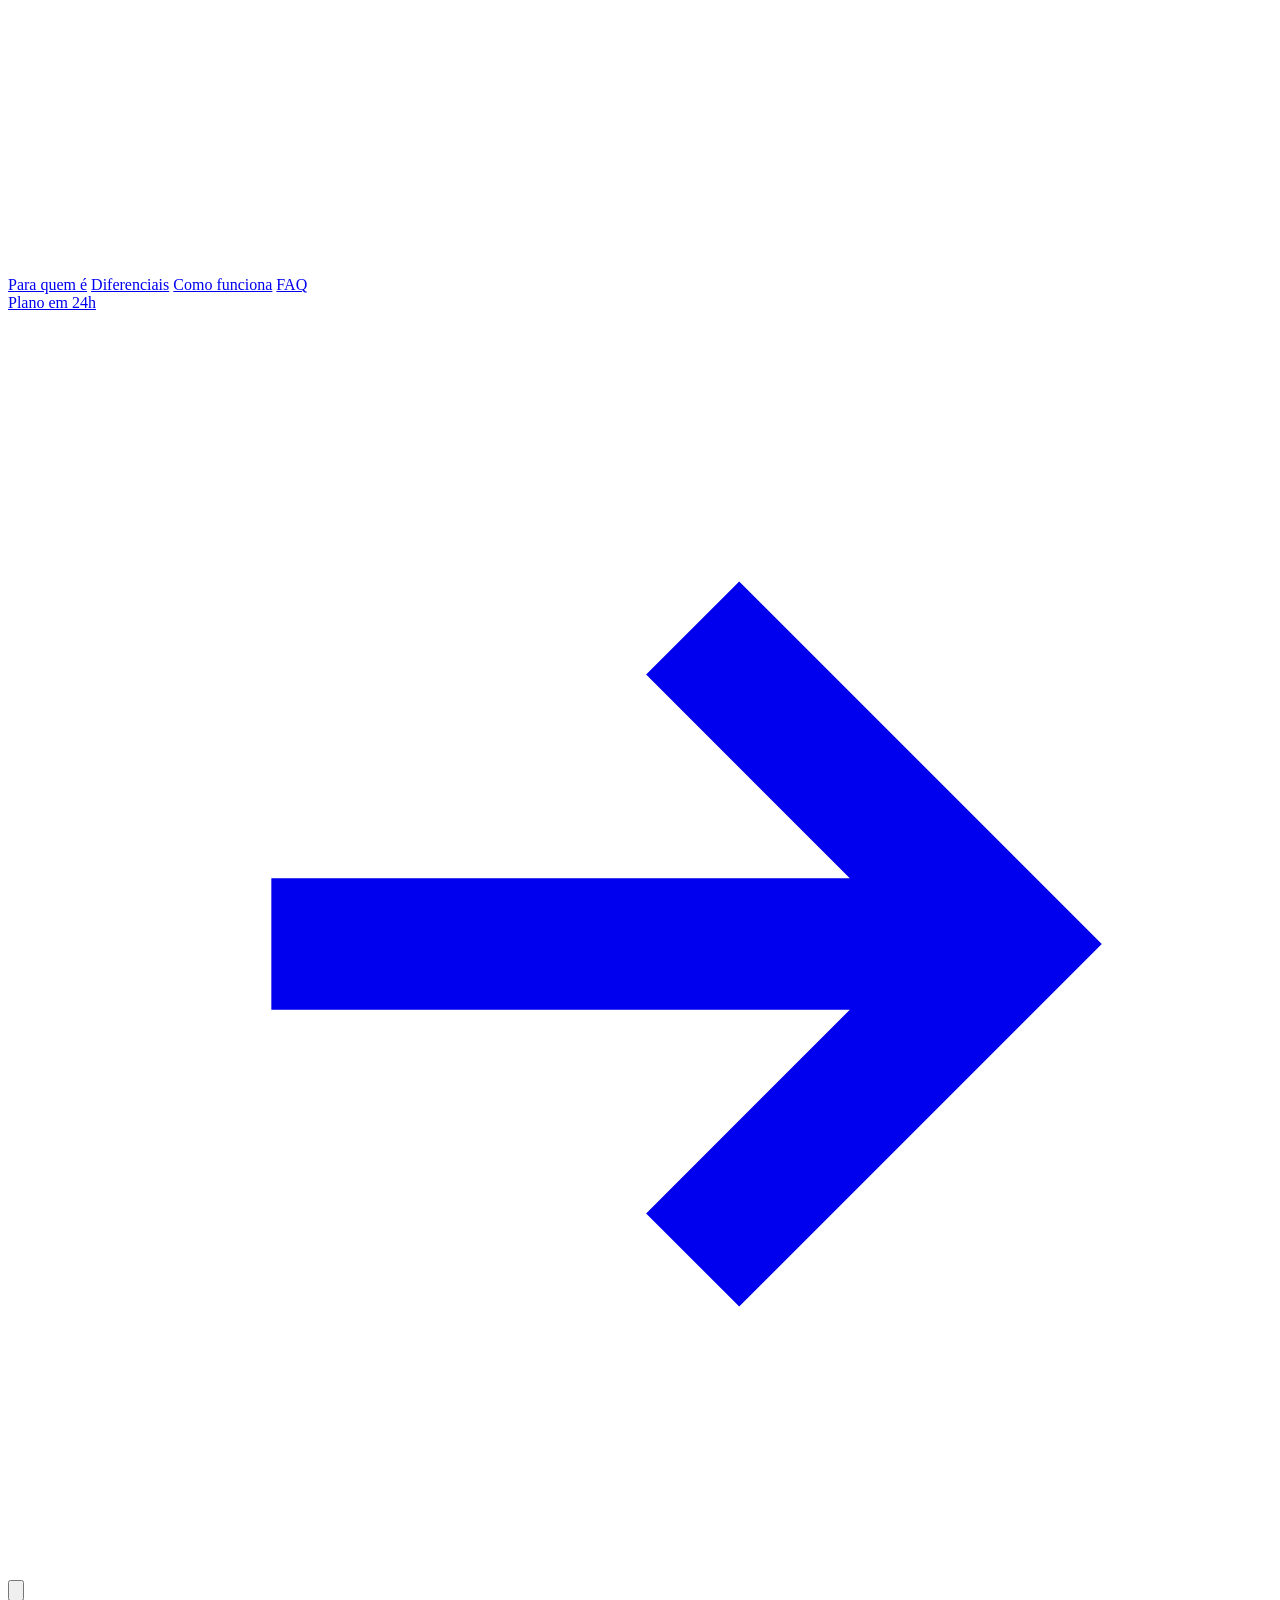
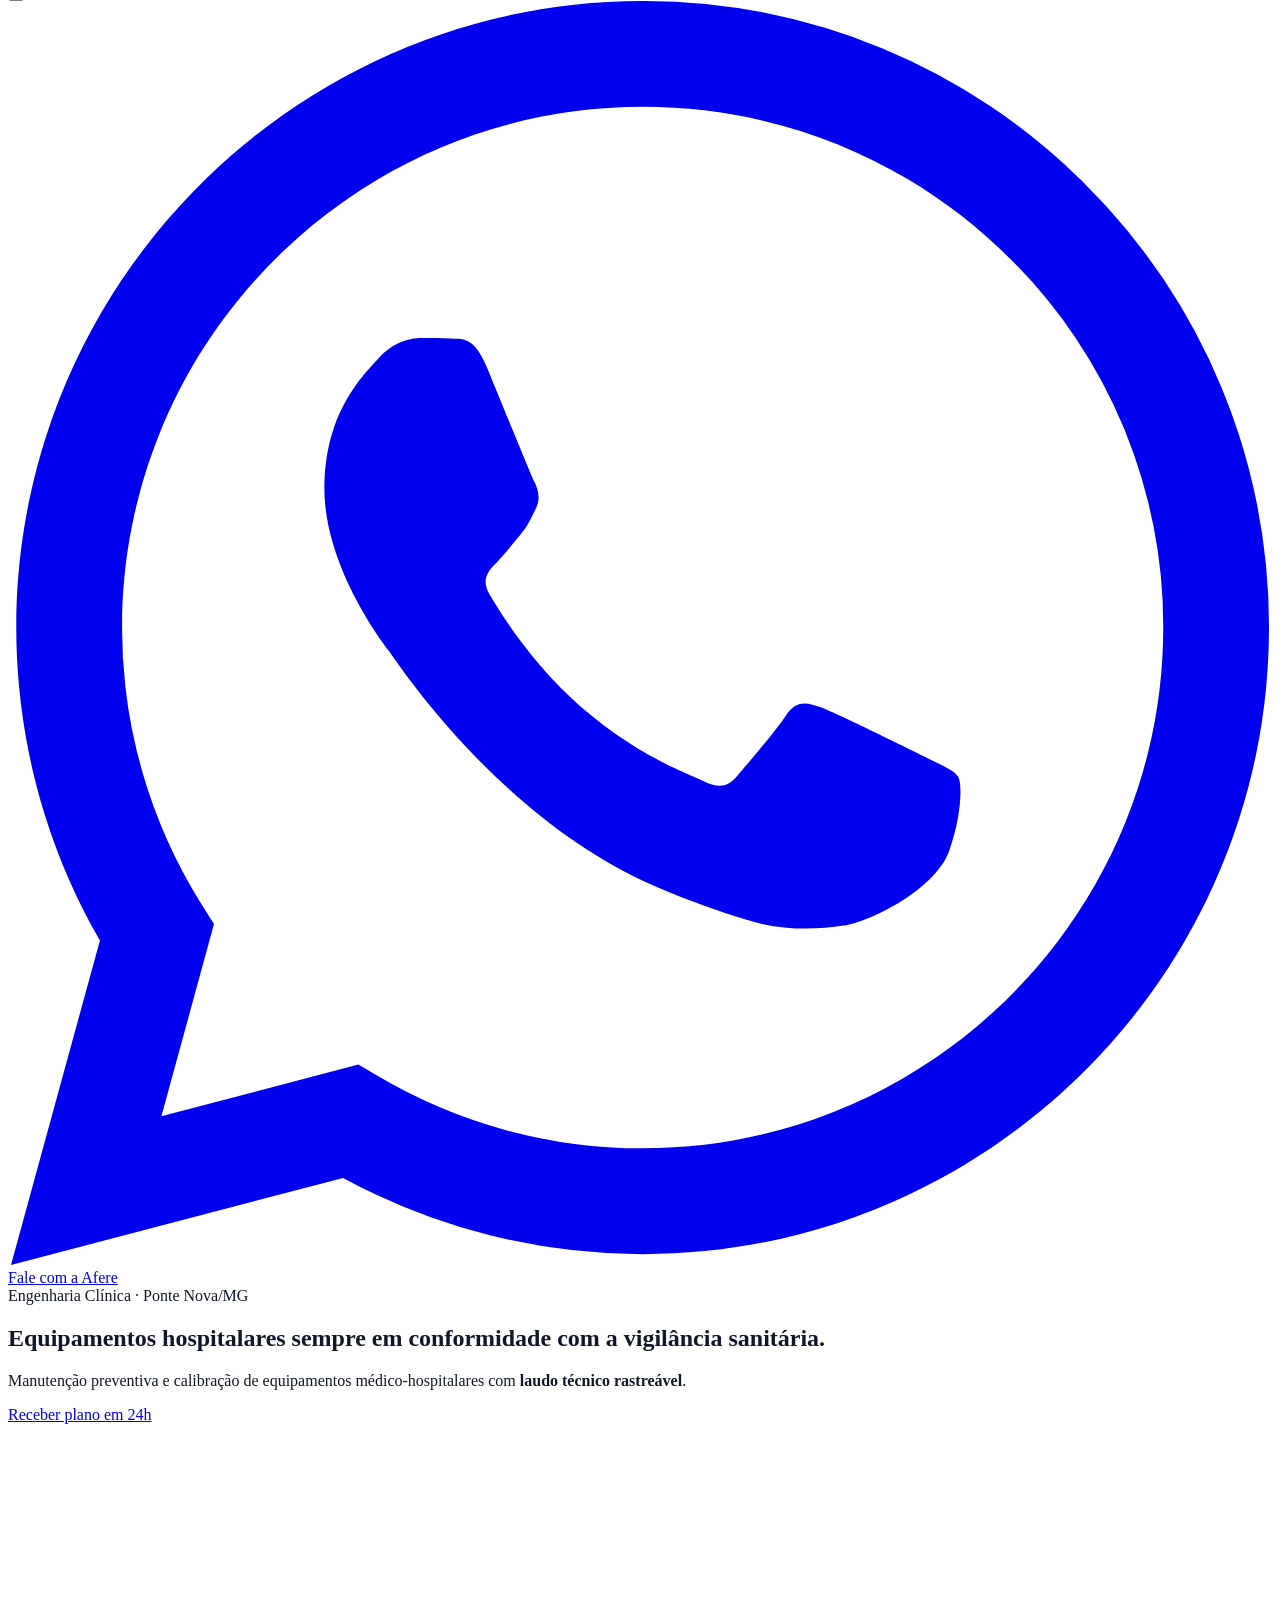
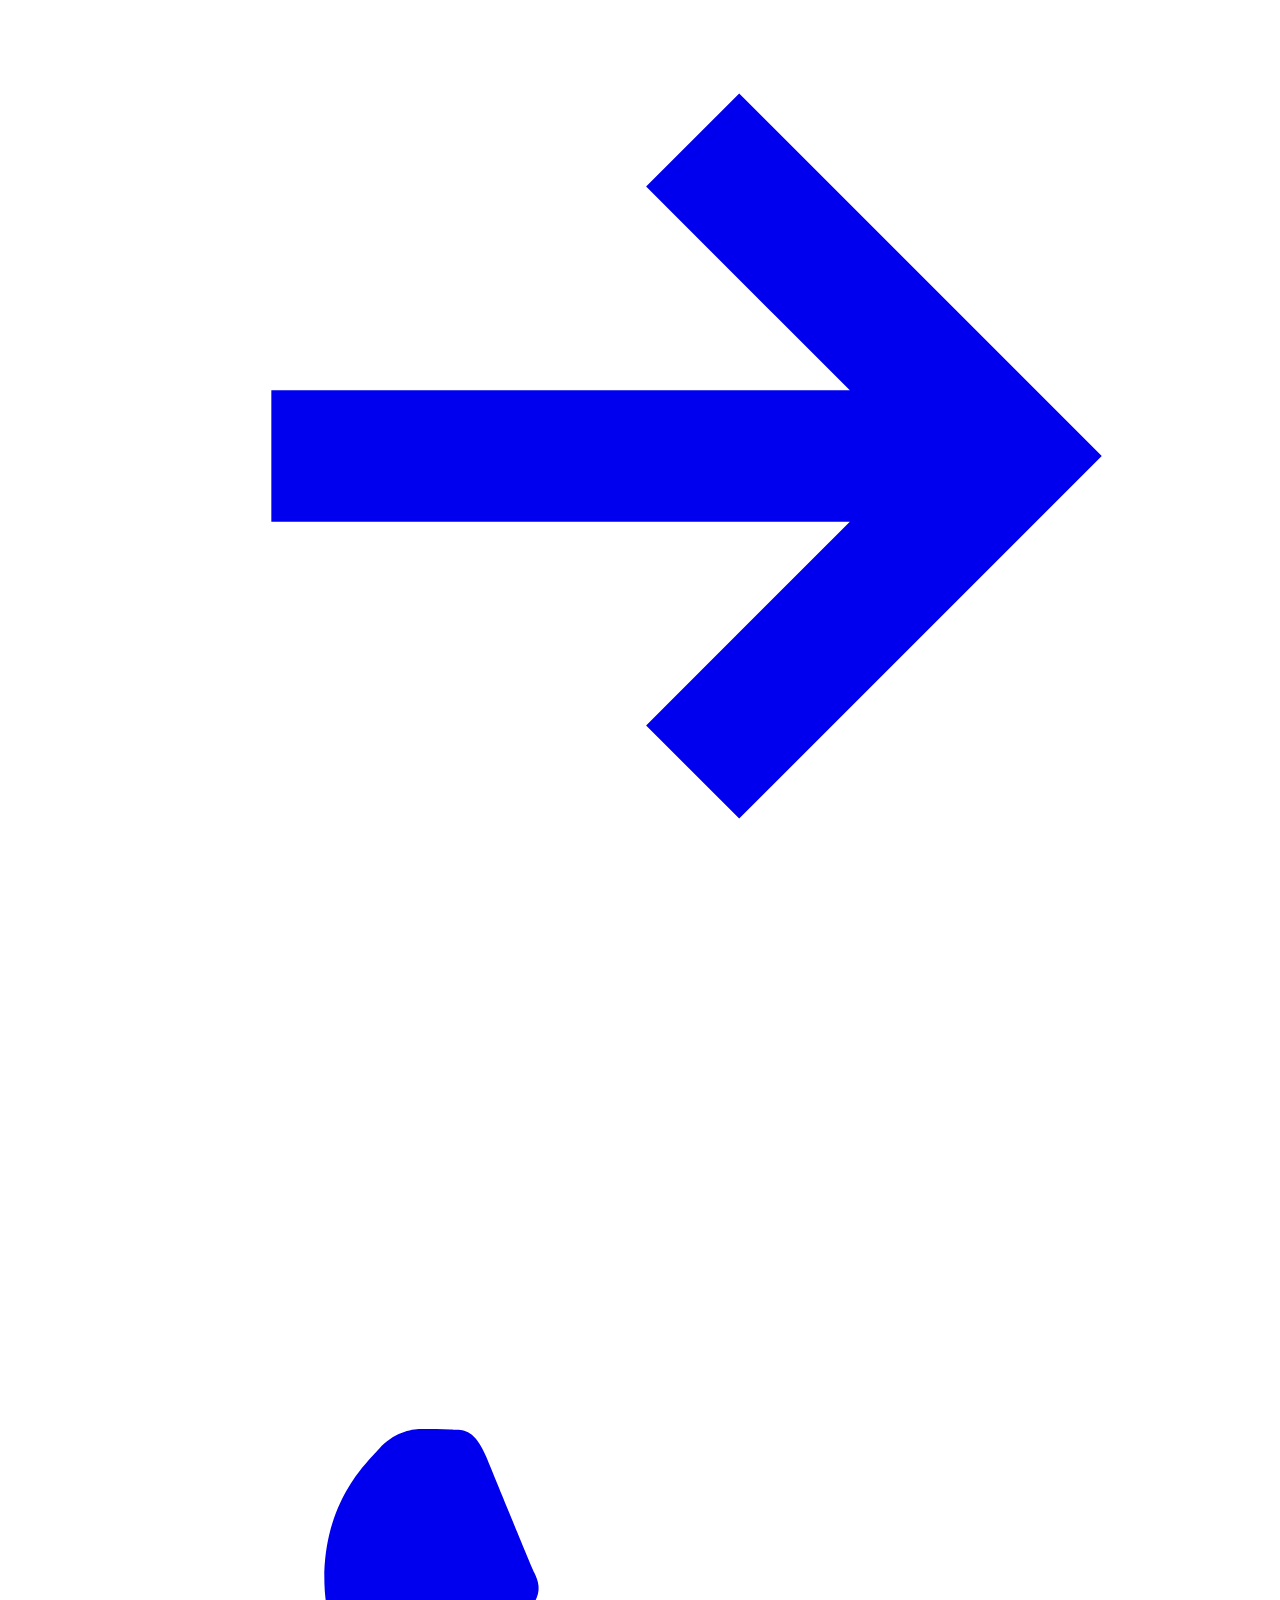
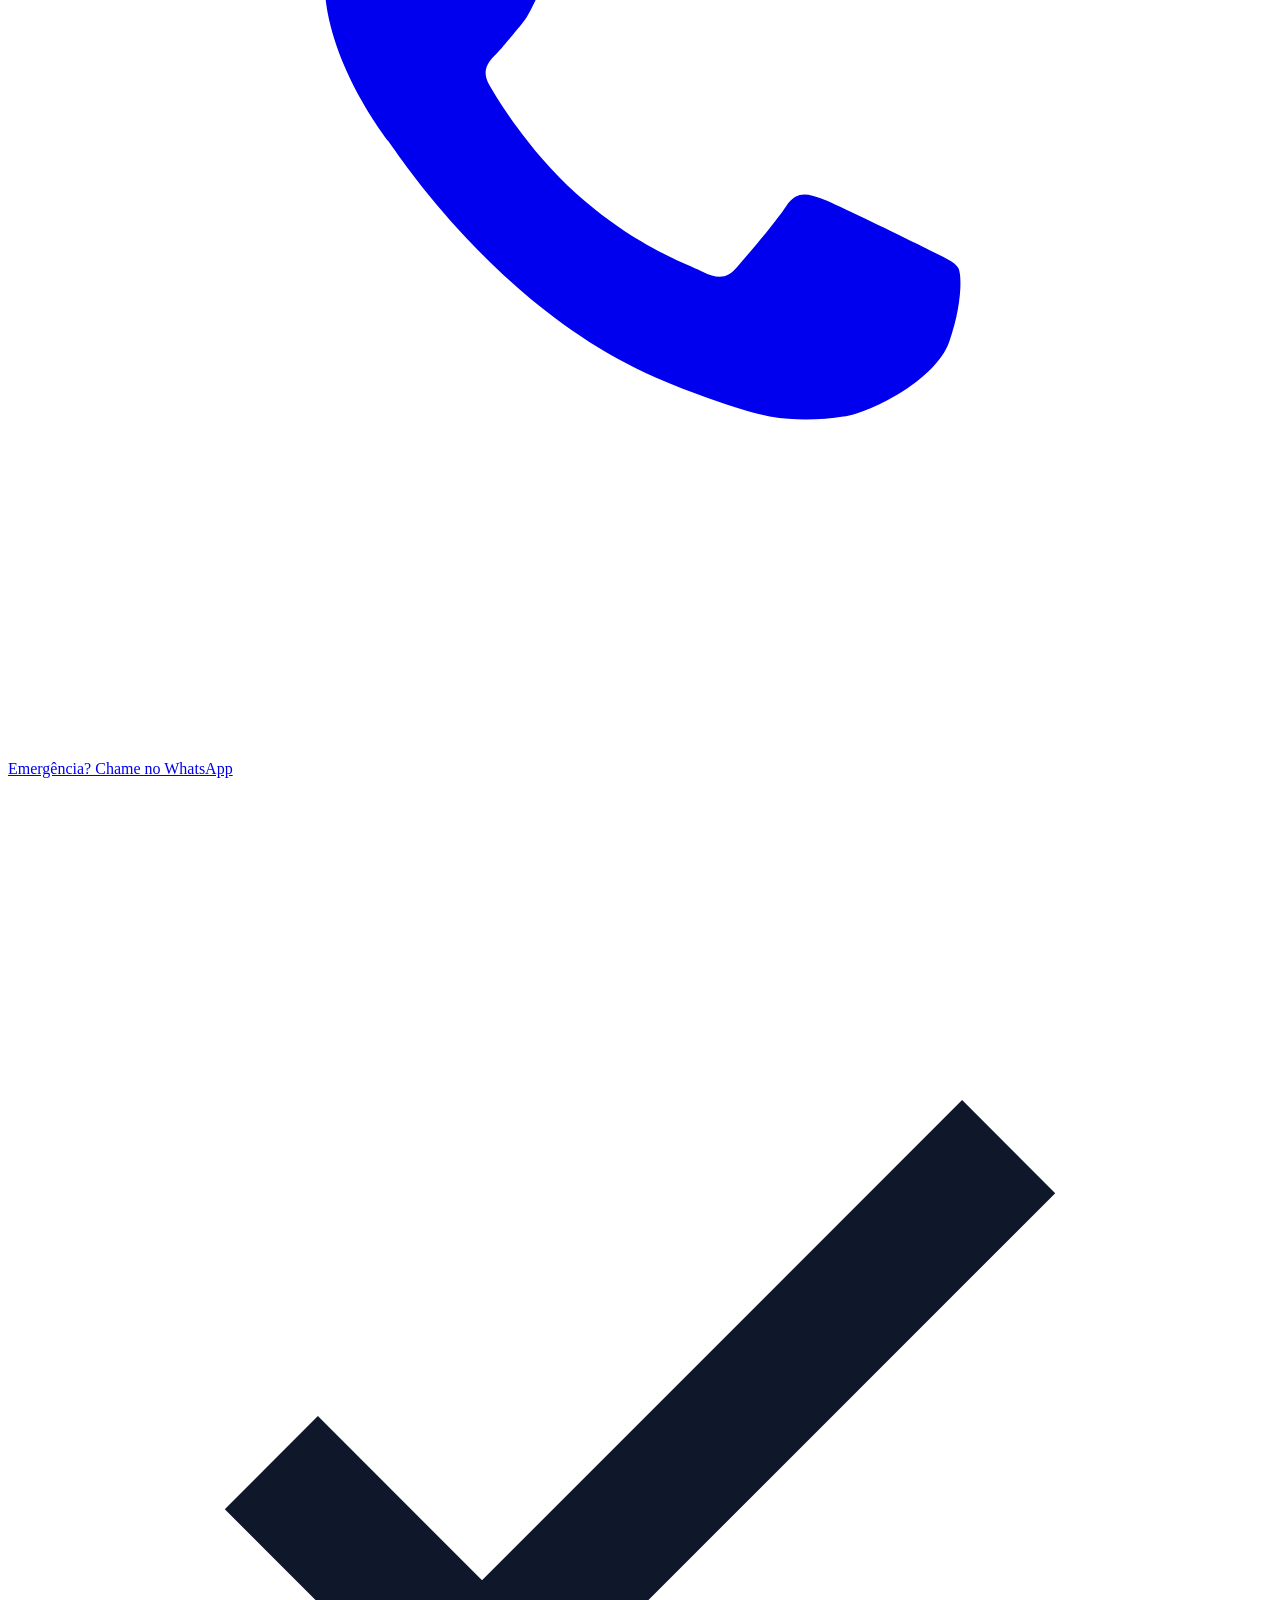
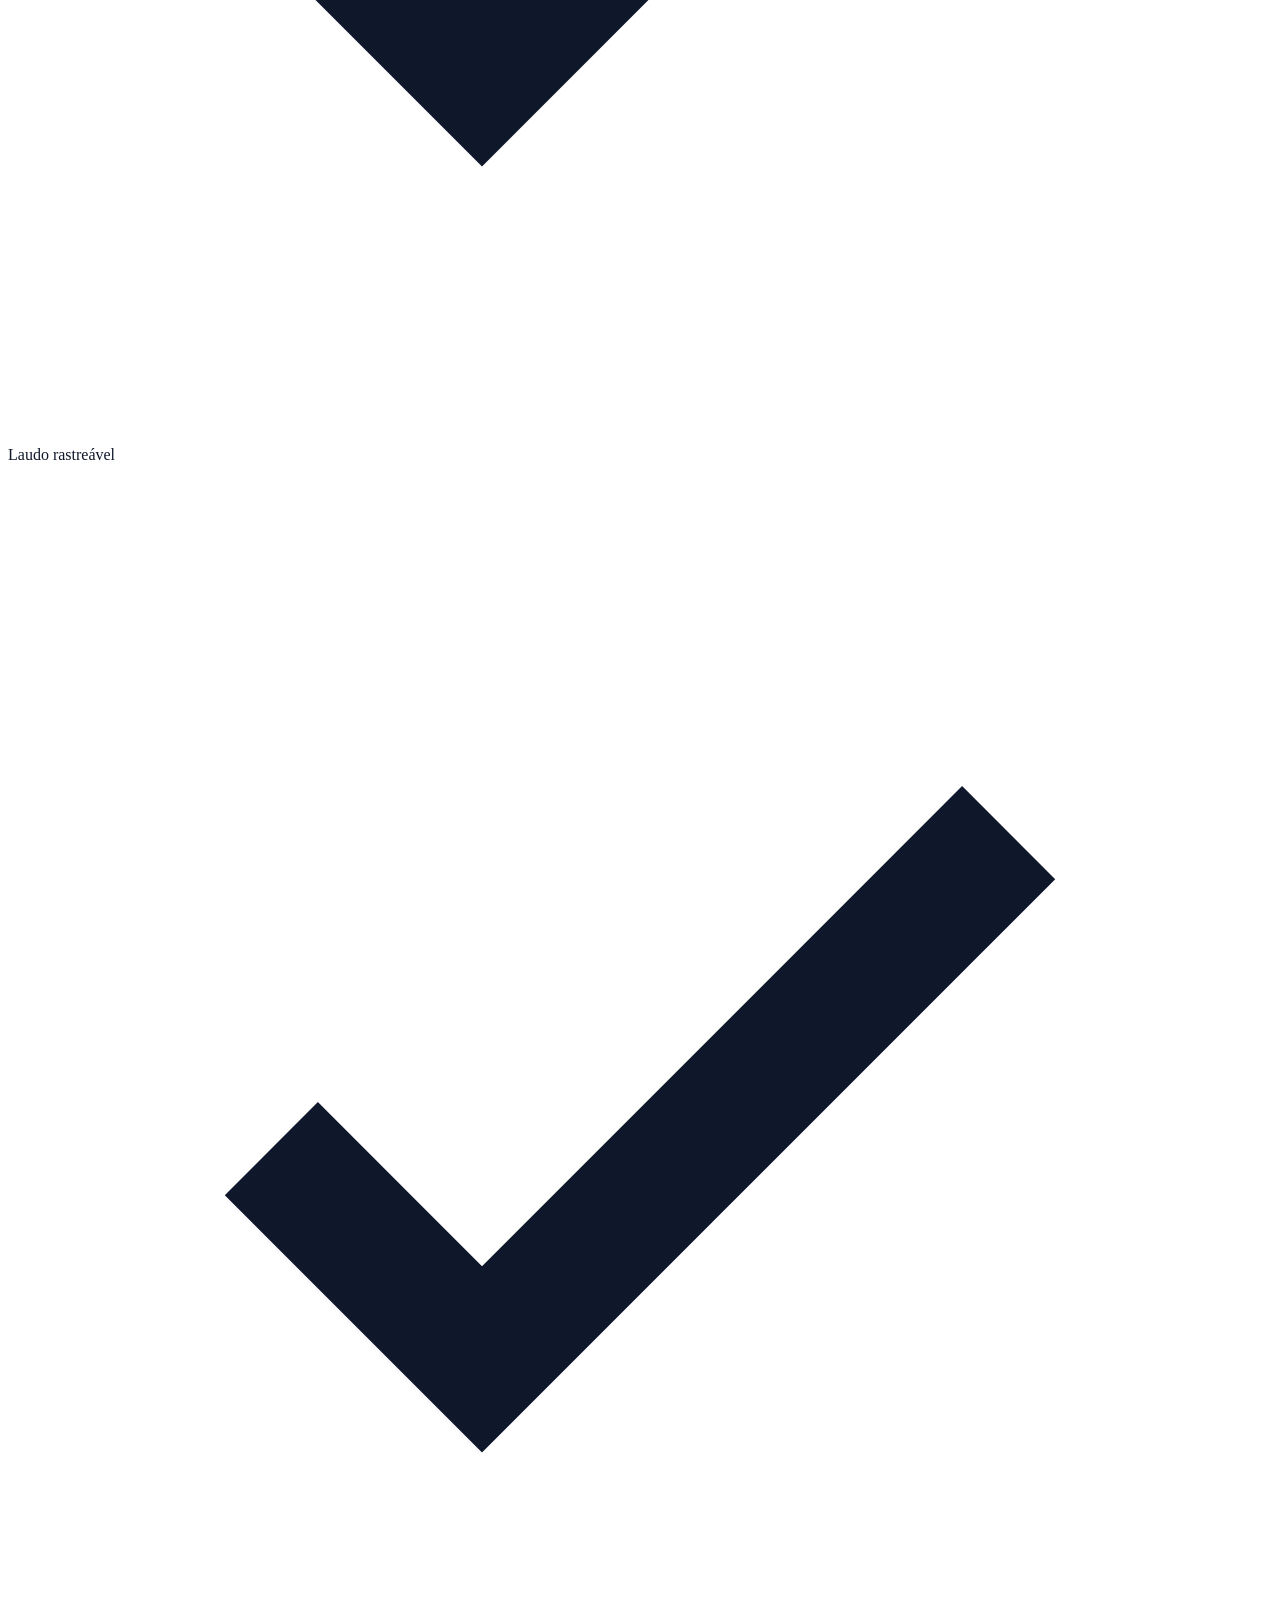
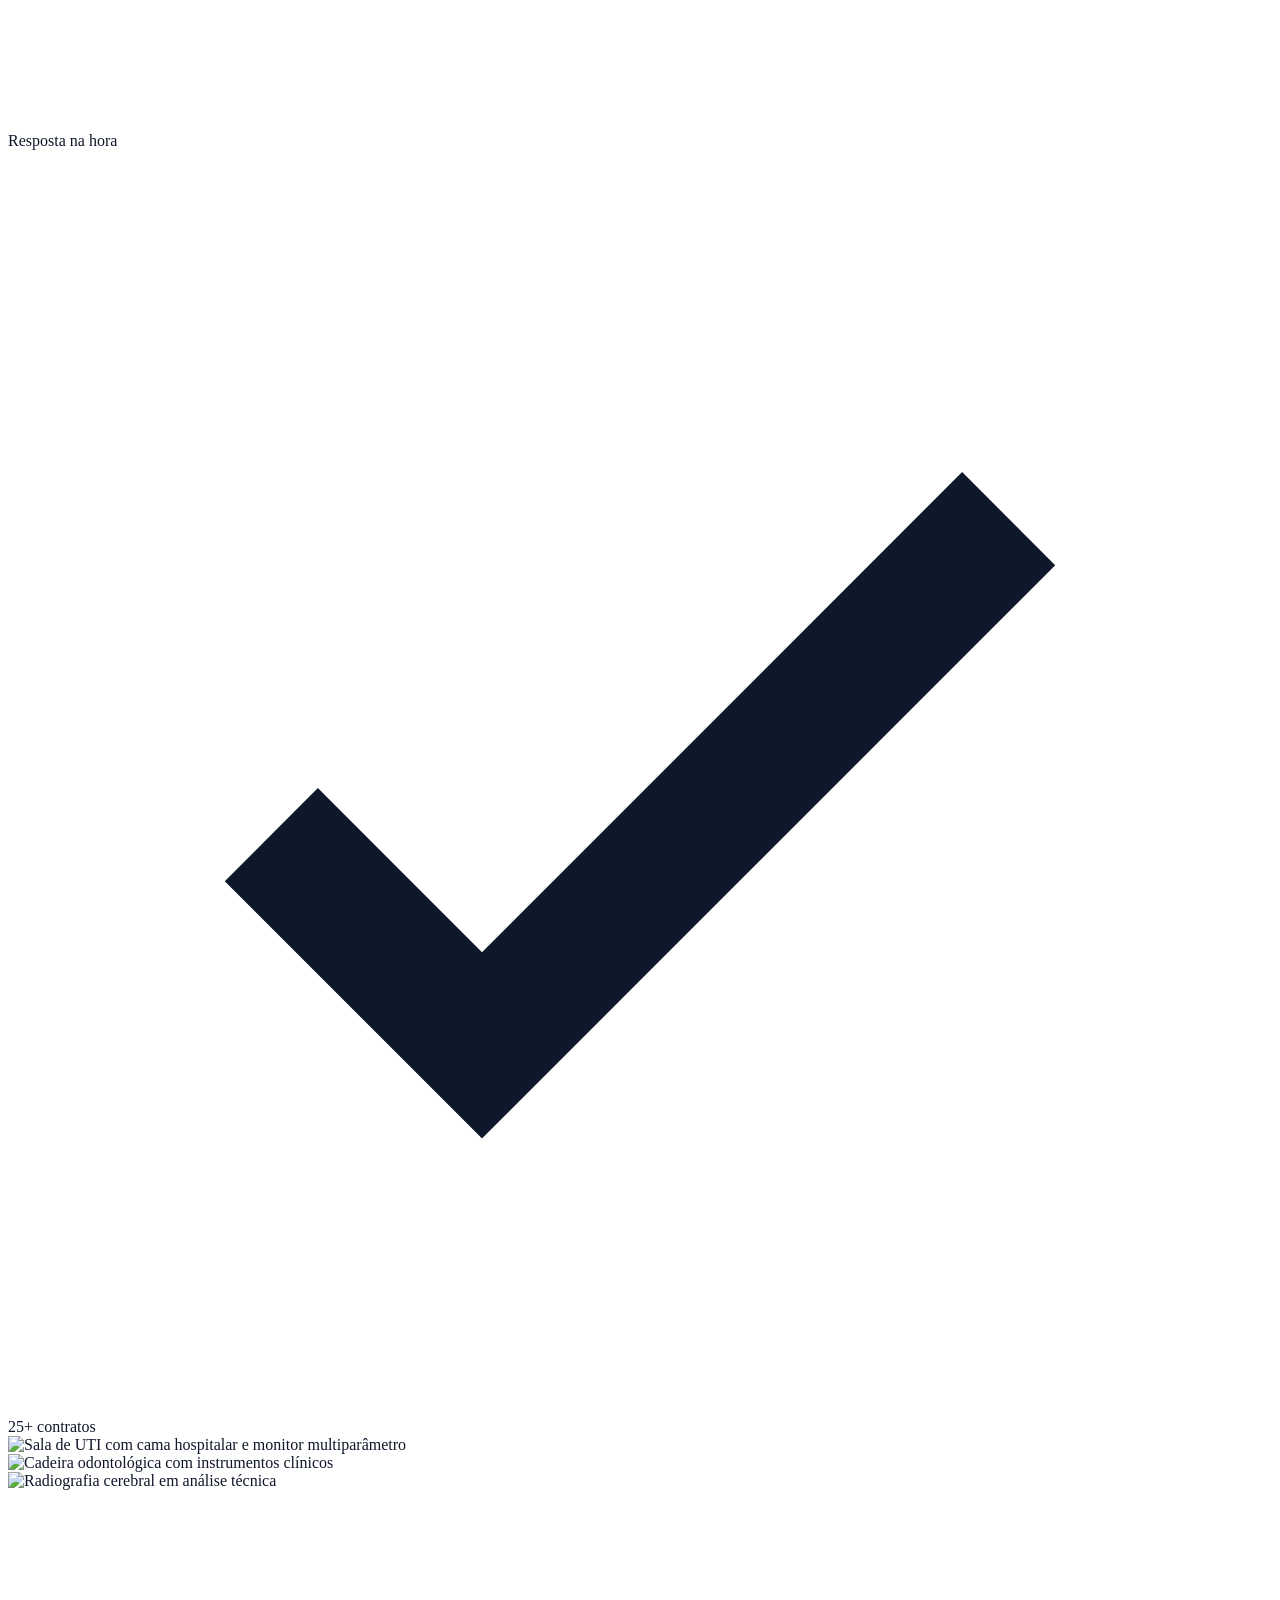
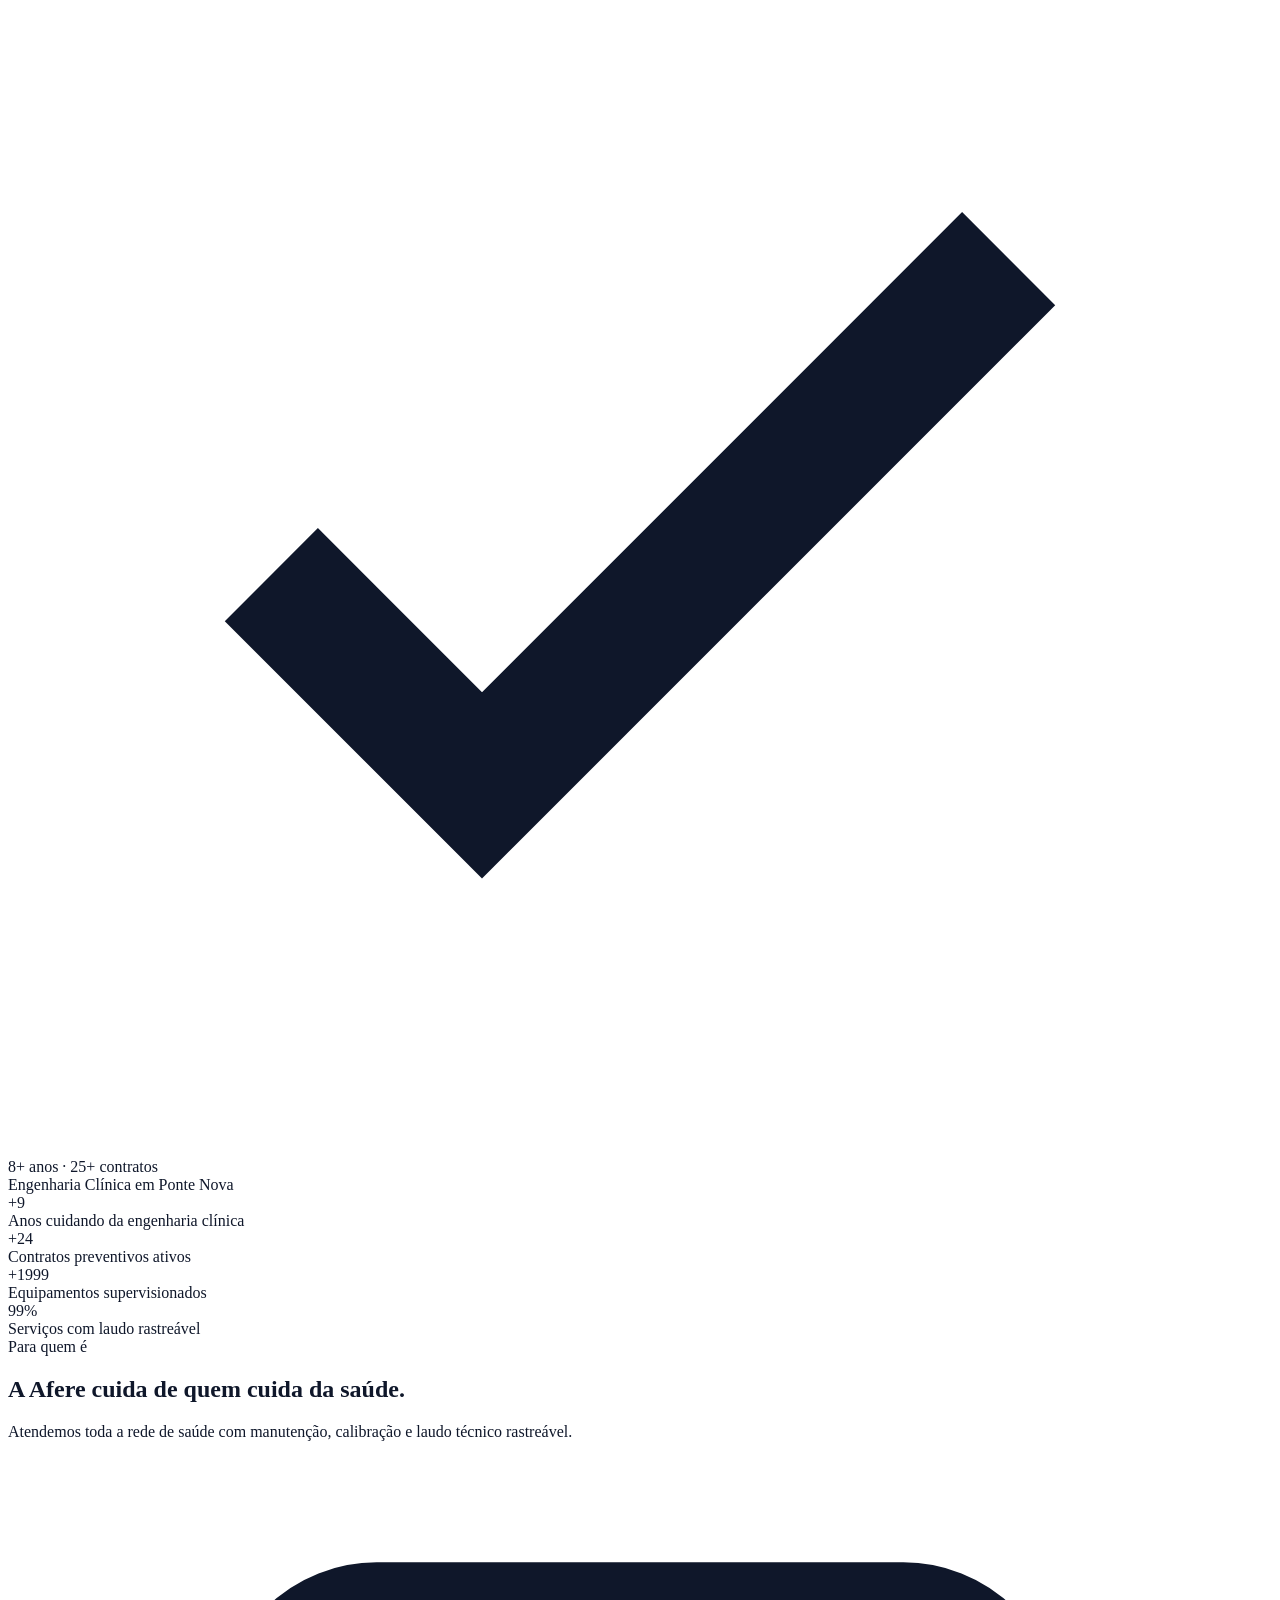
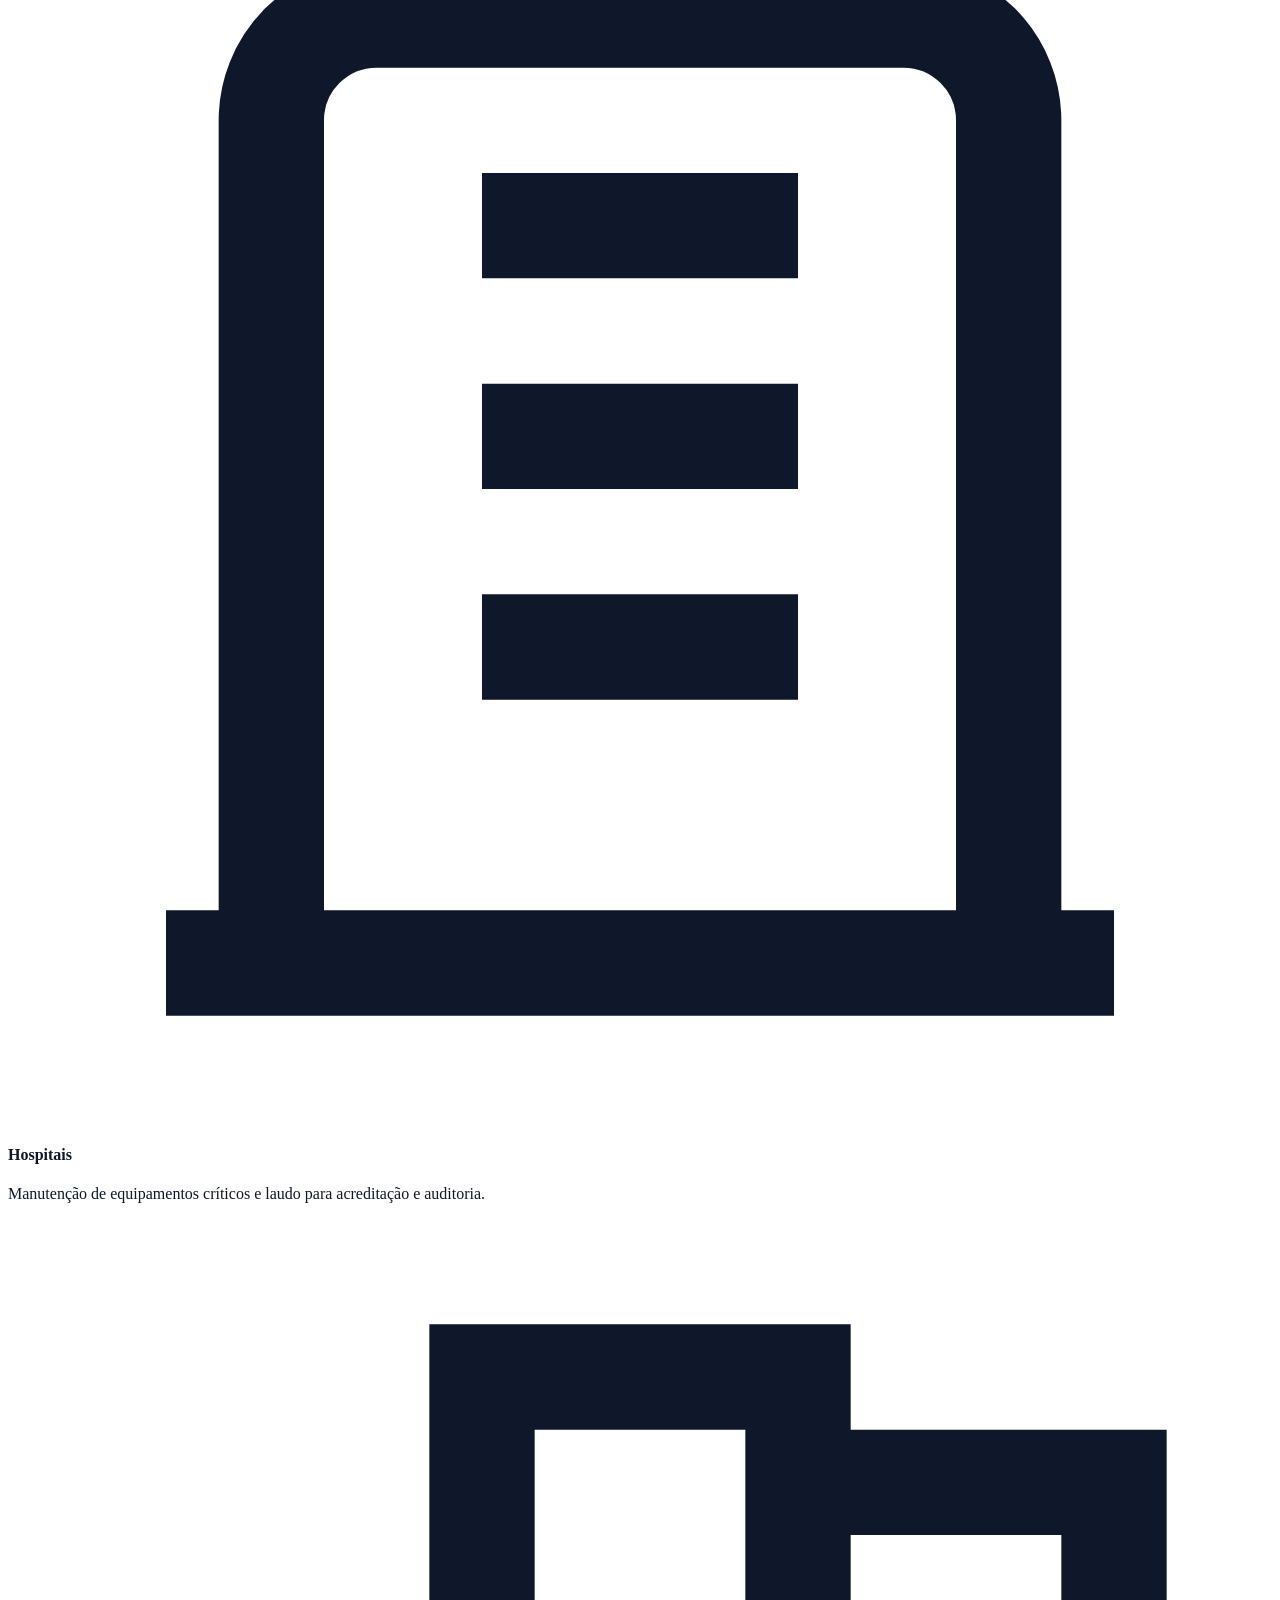
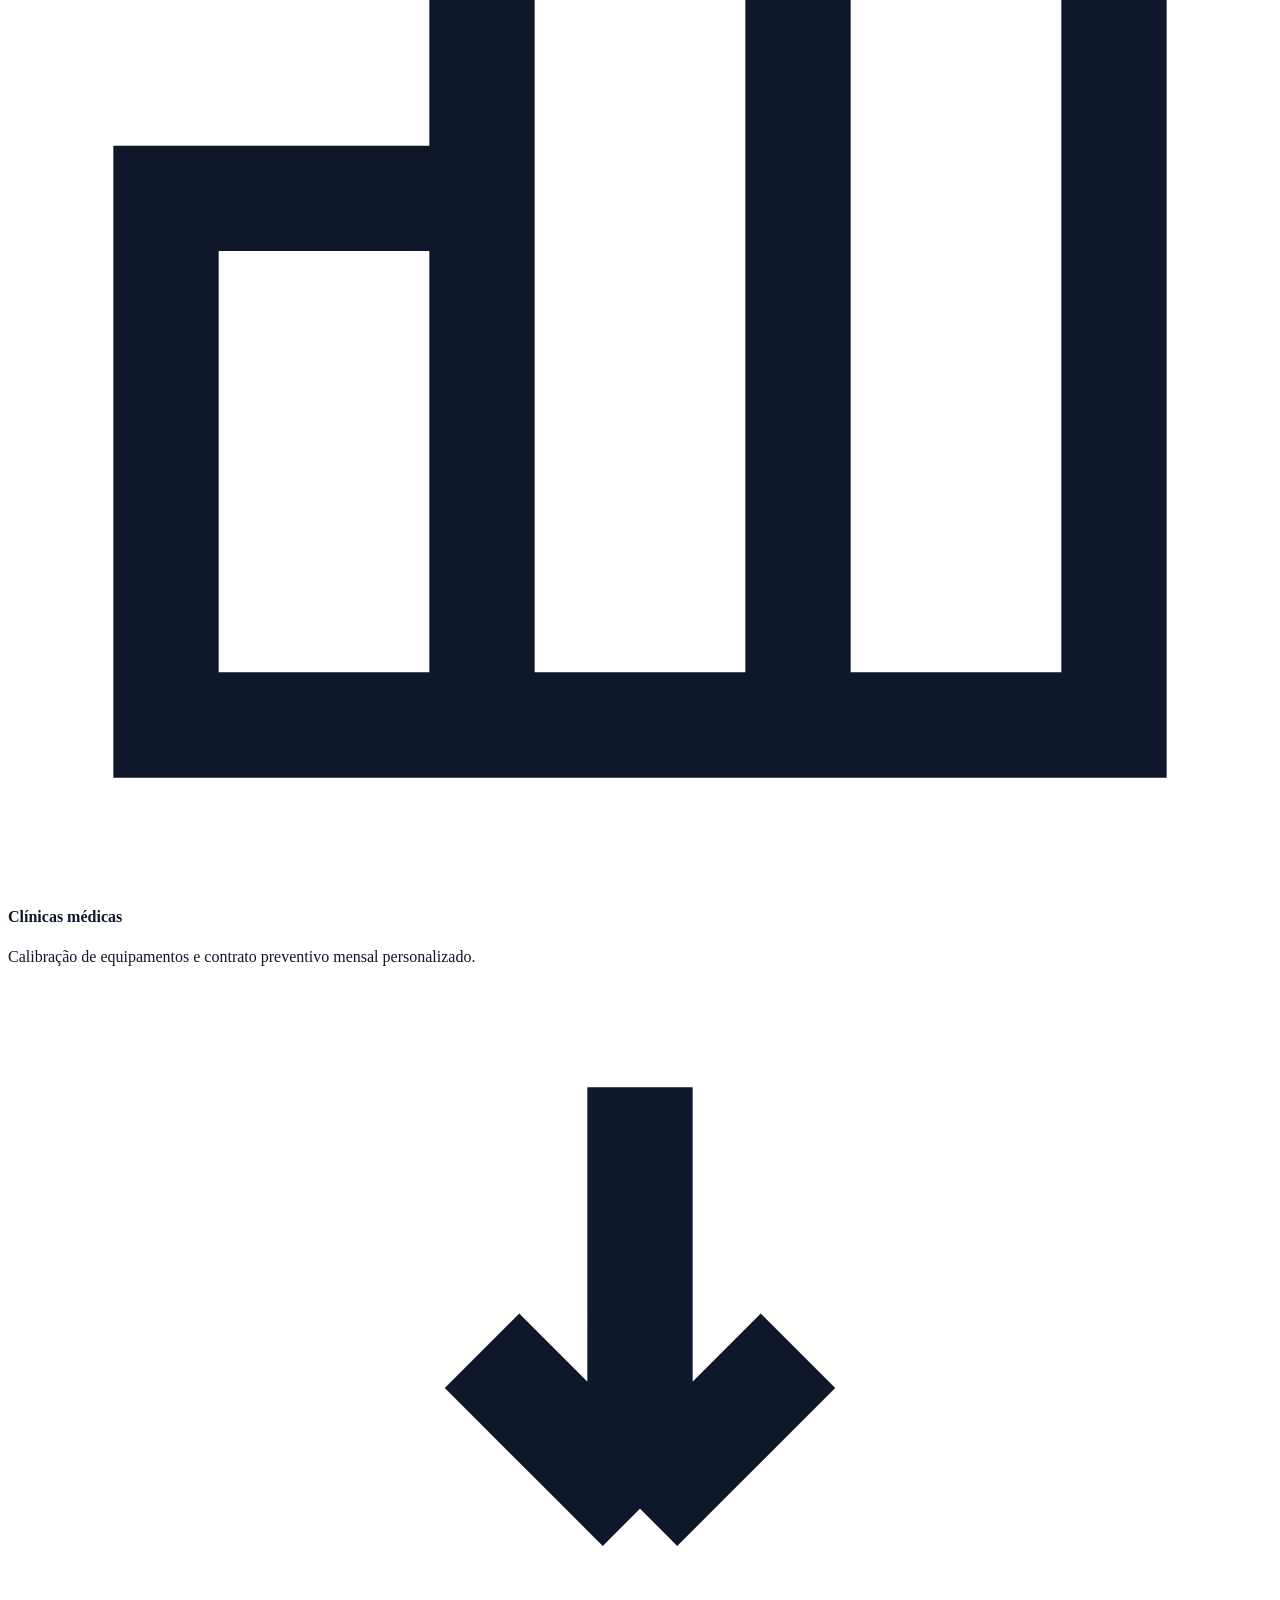
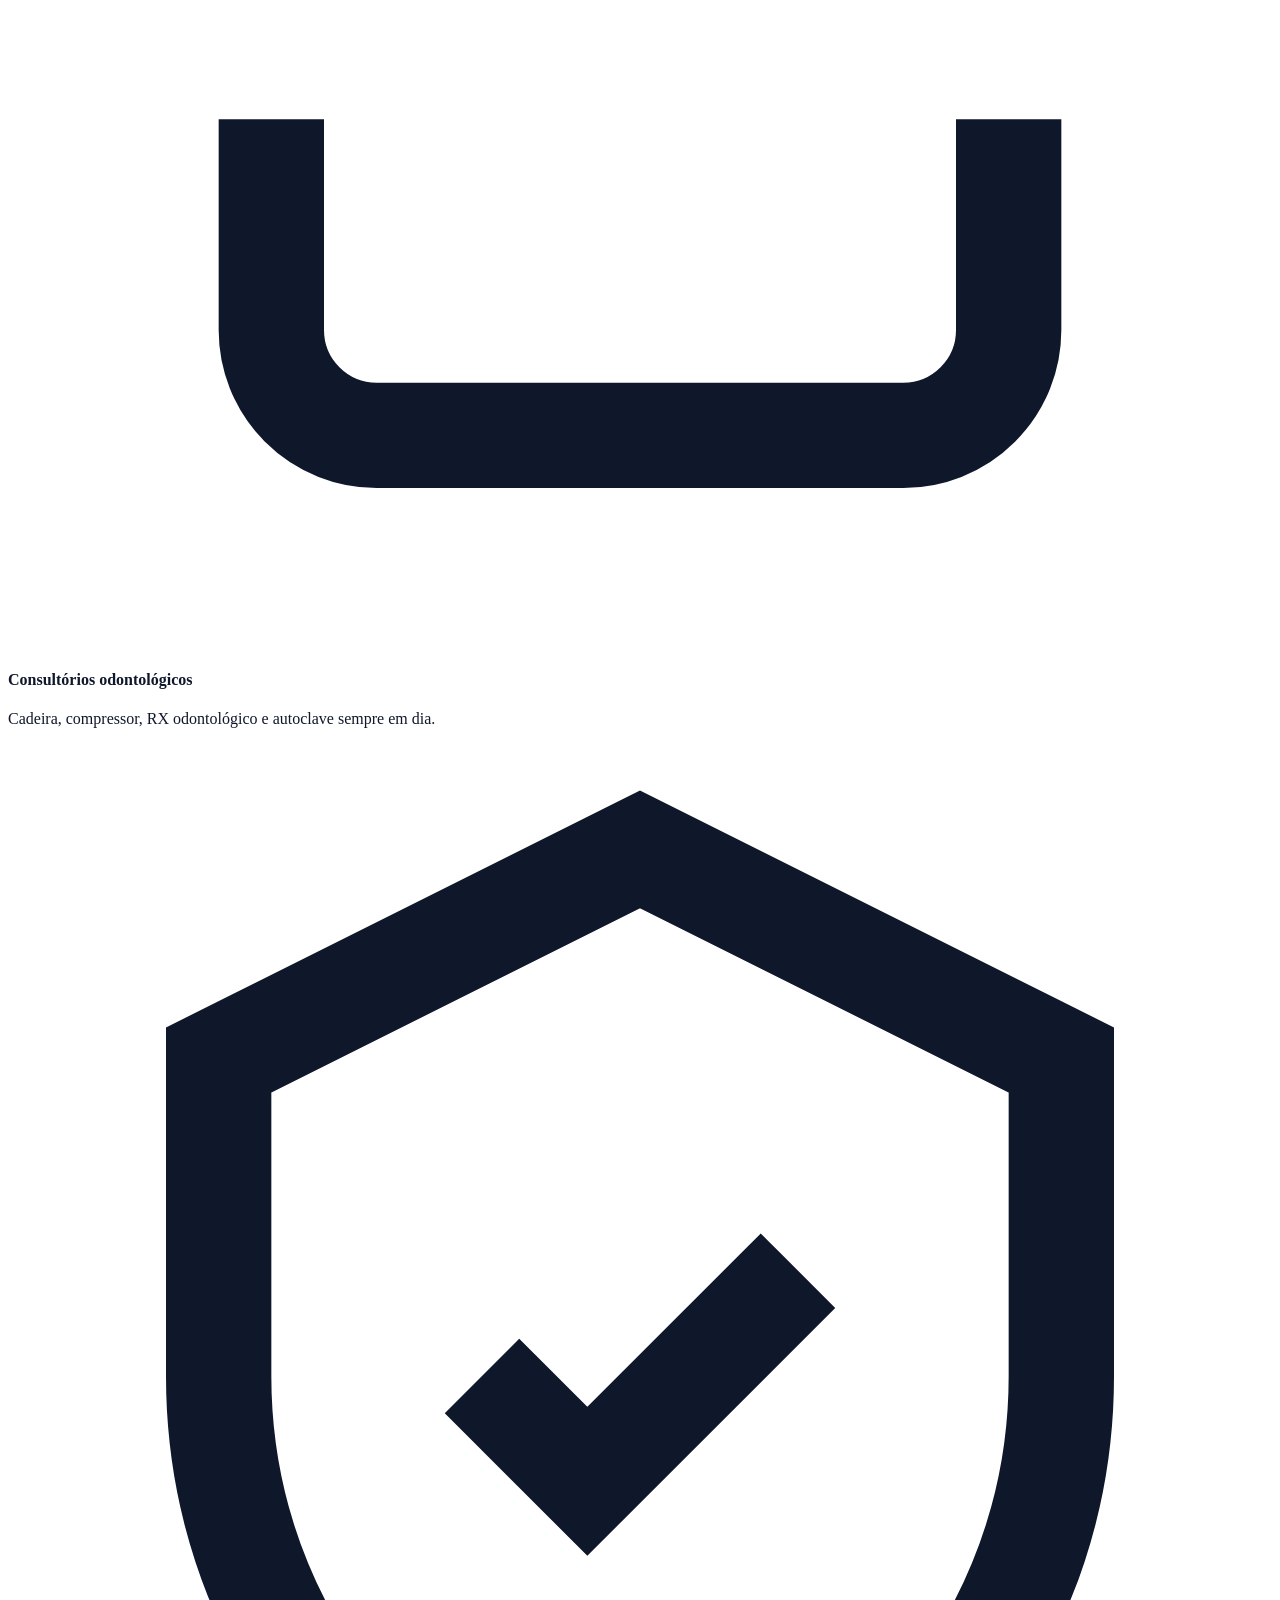
==== commit e0d80f7b: "lp2: aplica 3 imagens reais nas dores (mulher AC, vigilancia sanitaria, selo 36 meses) + stats LP1=+" ====
--- a/index.html
+++ b/index.html
@@ -220,8 +220,8 @@
         <div class="text-sm text-afere-100 mt-1">Contratos preventivos ativos</div>
       </div>
       <div data-aos="fade-up" data-aos-delay="160">
-        <div class="font-display font-extrabold text-4xl lg:text-5xl"><span>+</span><span data-counter data-target="500" data-suffix="">0</span></div>
-        <div class="text-sm text-afere-100 mt-1">Equipamentos calibrados</div>
+        <div class="font-display font-extrabold text-4xl lg:text-5xl"><span>+</span><span data-counter data-target="2000" data-suffix="">0</span></div>
+        <div class="text-sm text-afere-100 mt-1">Equipamentos supervisionados</div>
       </div>
       <div data-aos="fade-up" data-aos-delay="240">
         <div class="font-display font-extrabold text-4xl lg:text-5xl" data-counter data-target="100" data-suffix="%">0</div>
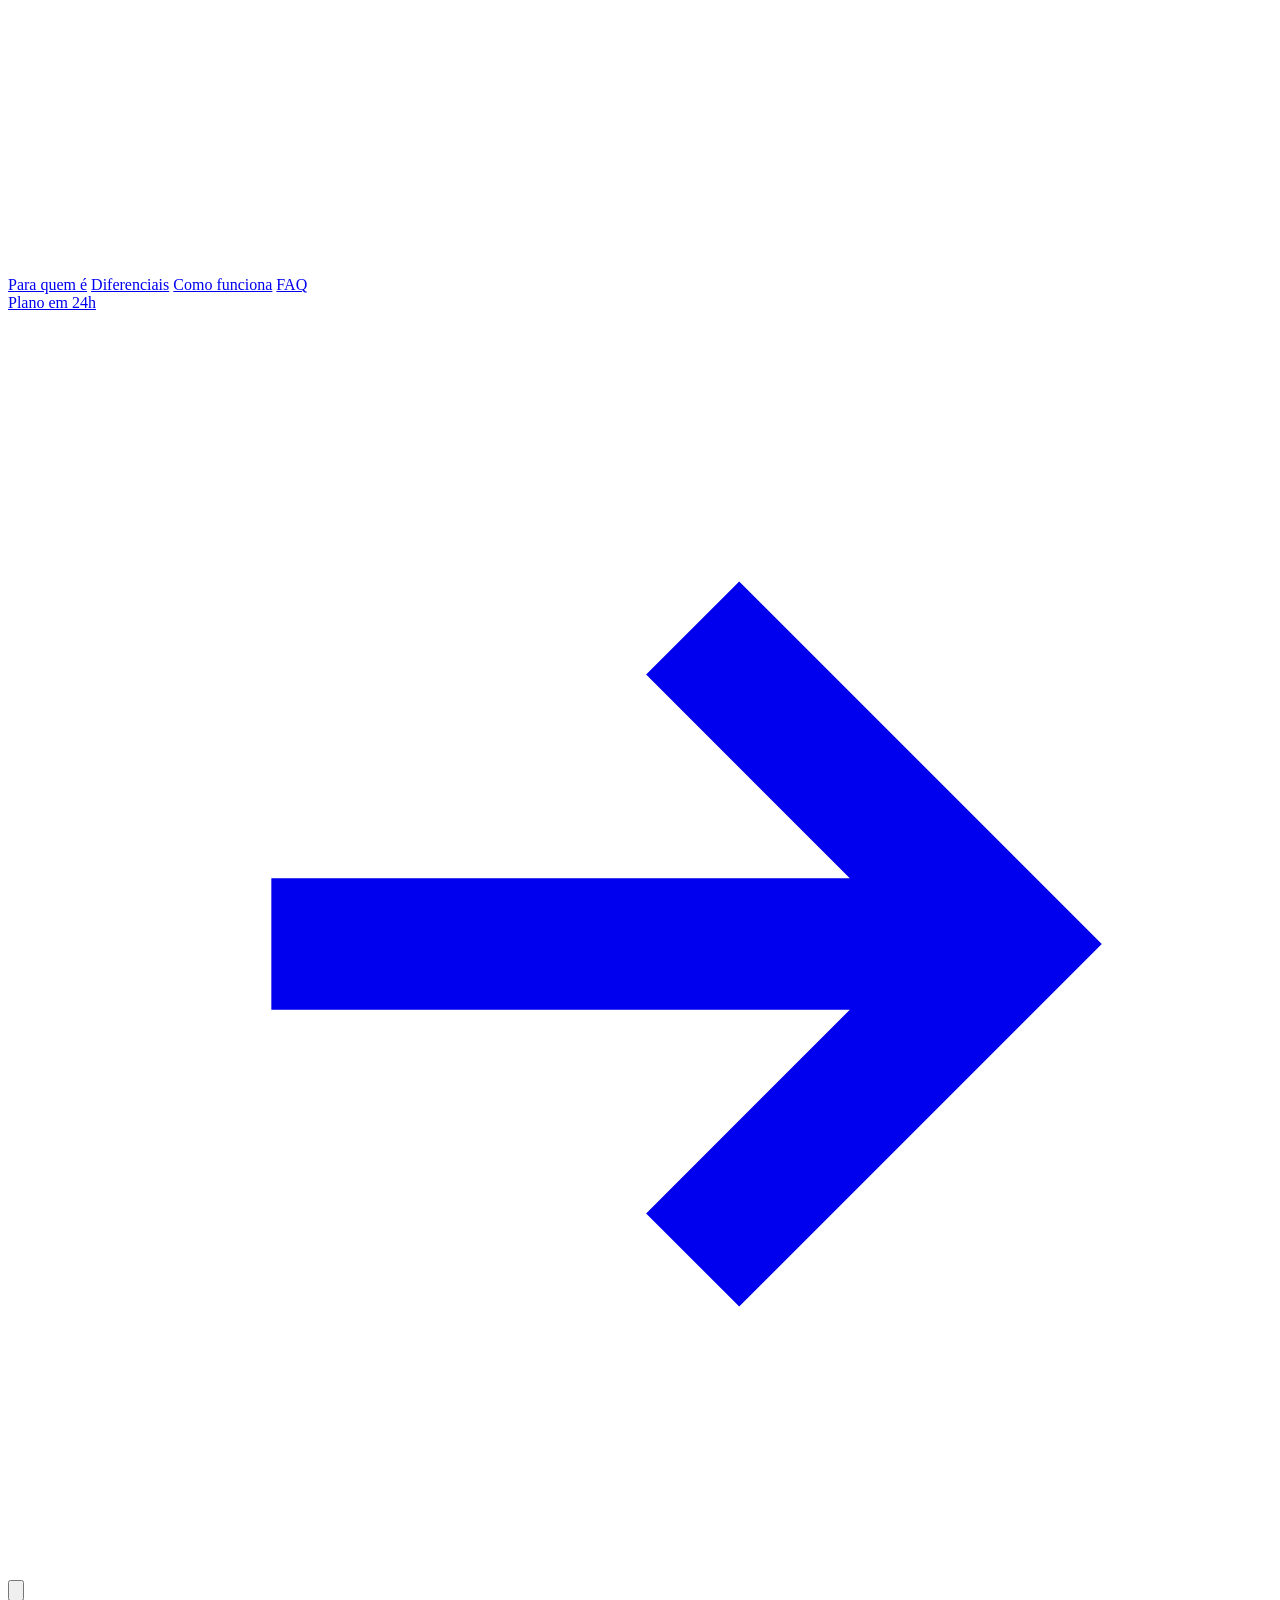
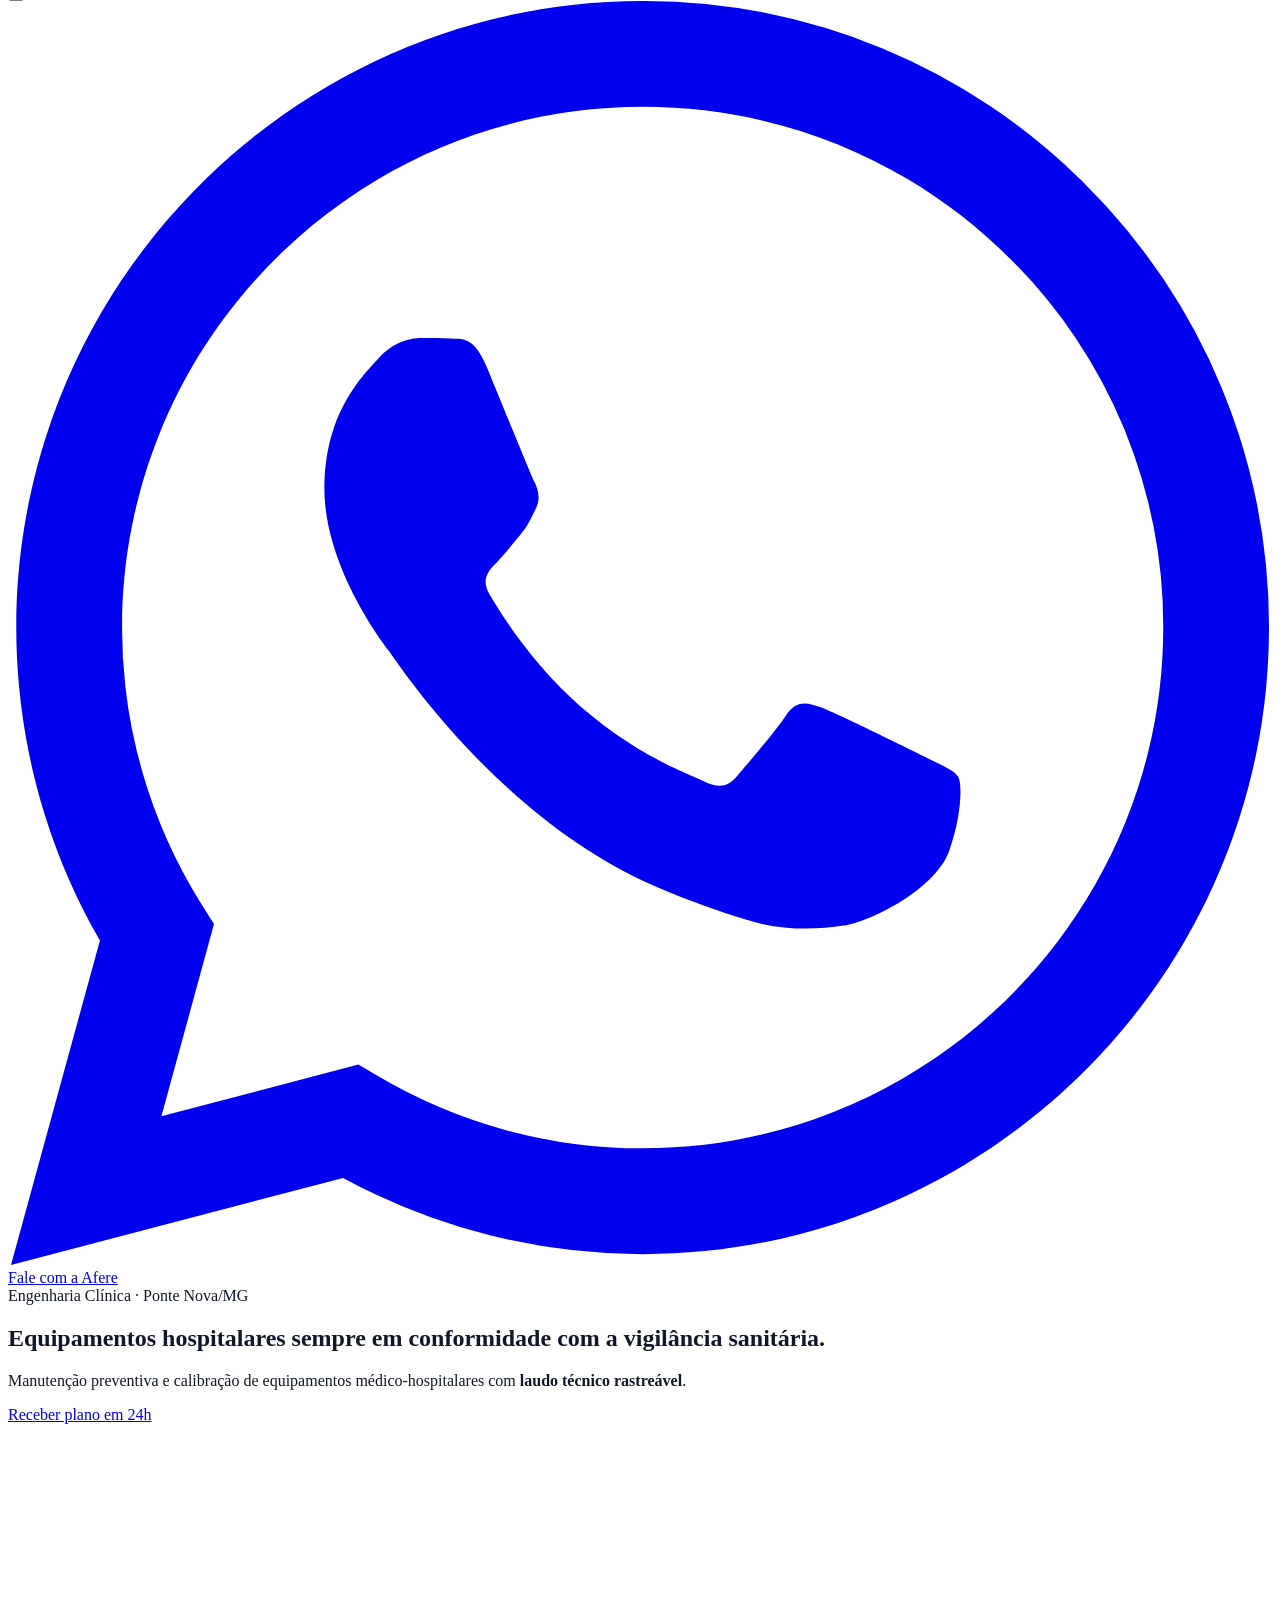
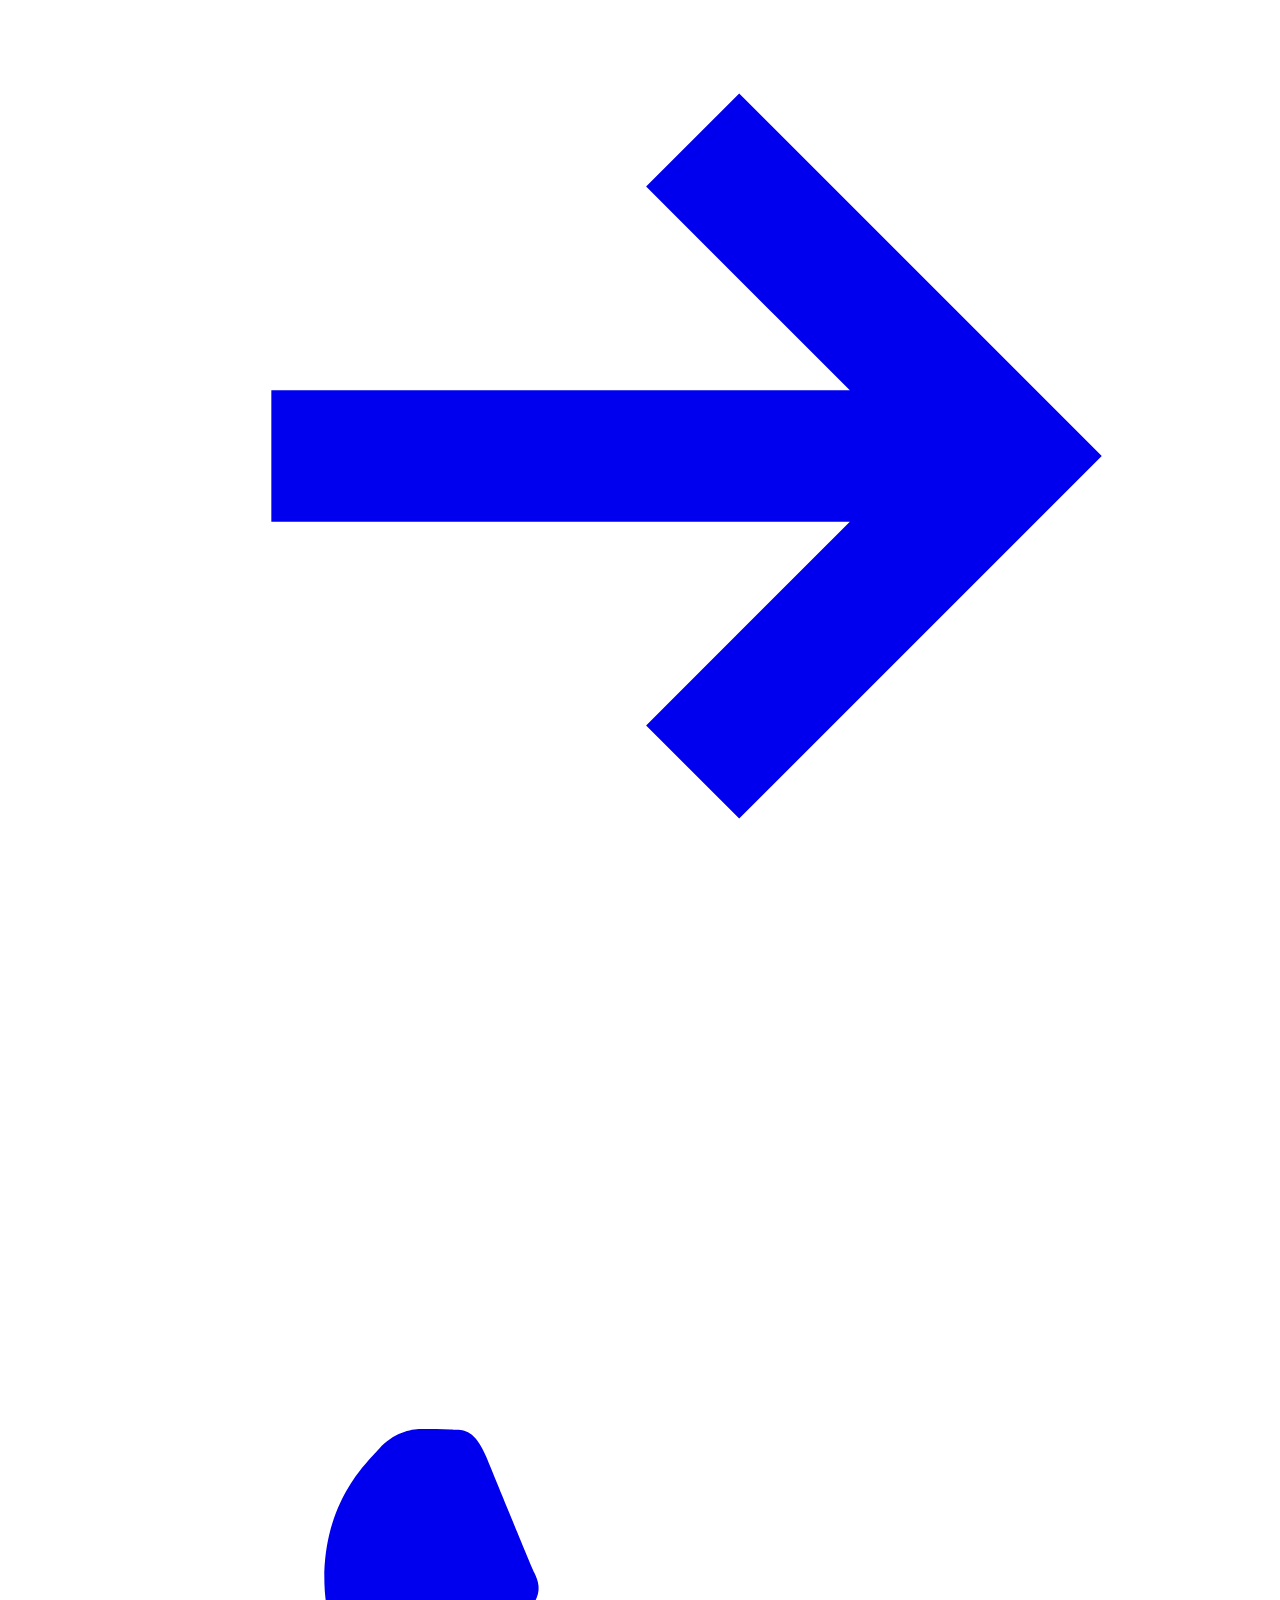
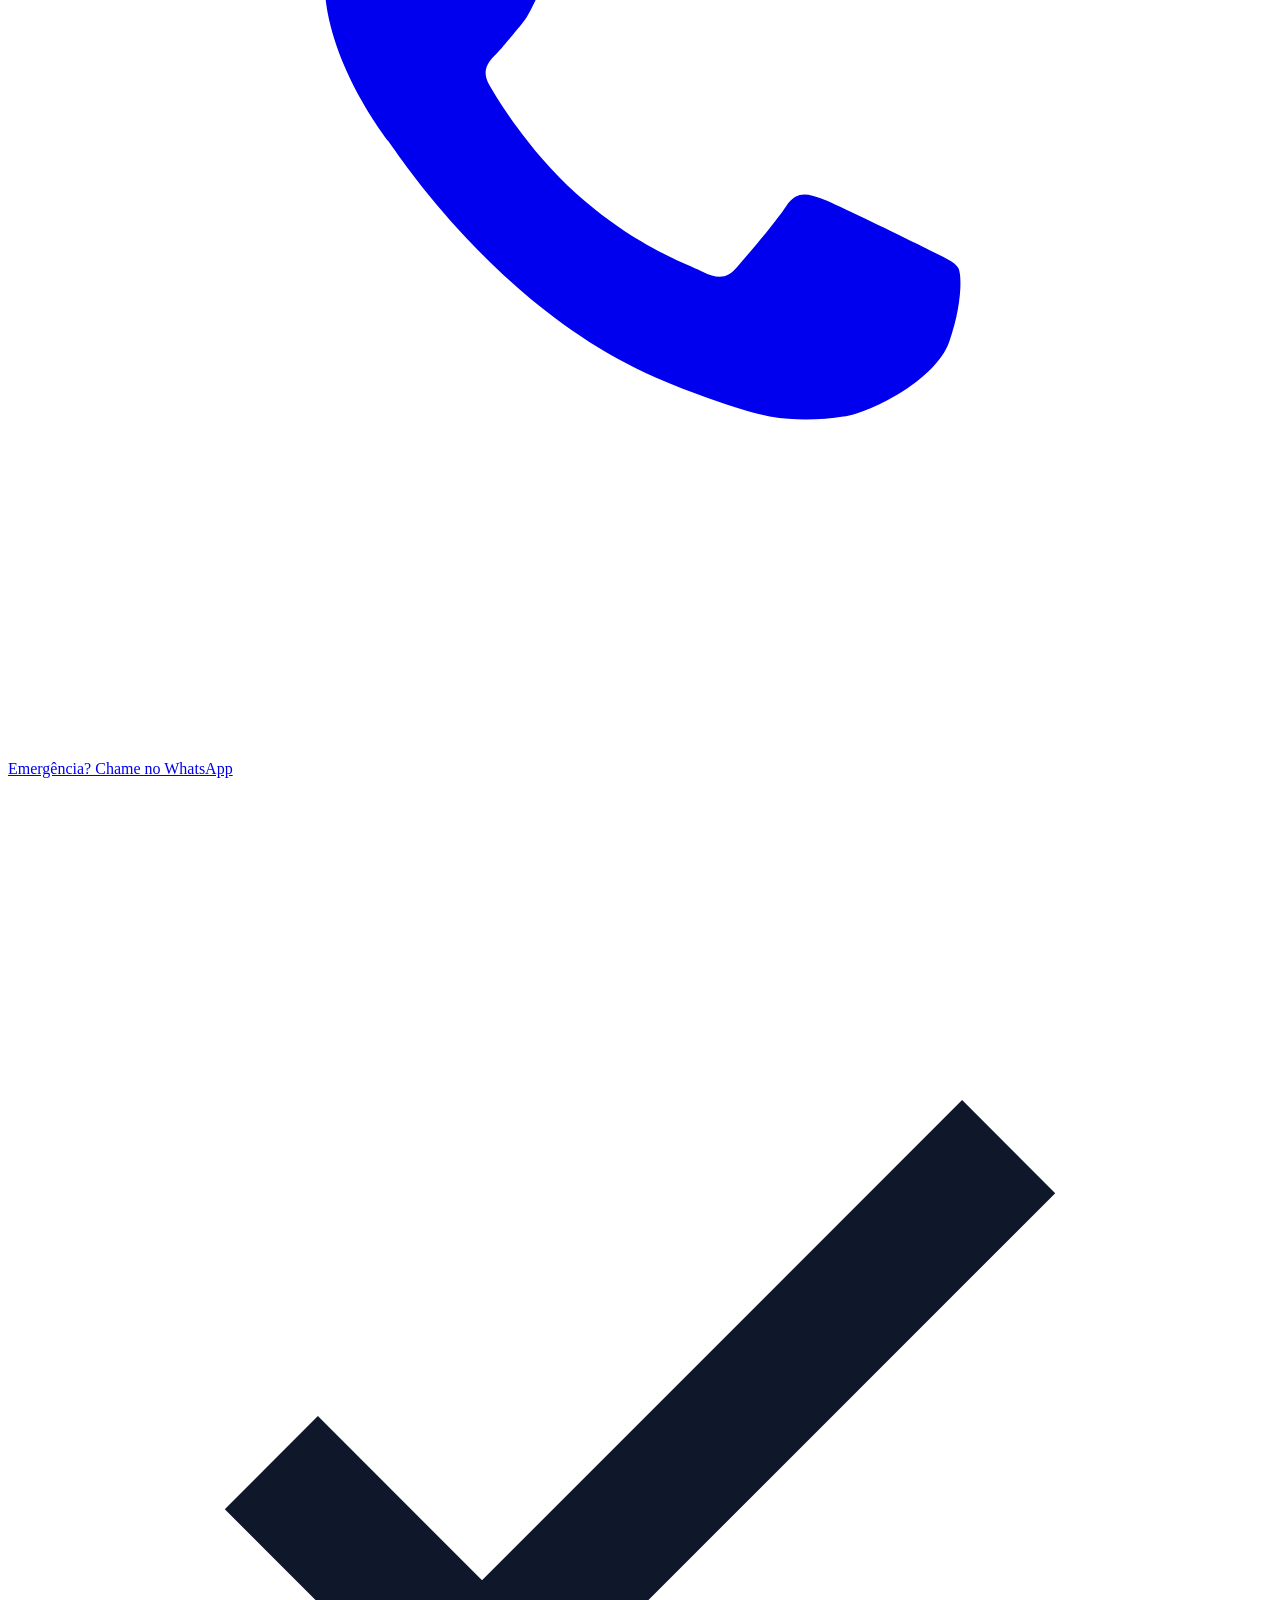
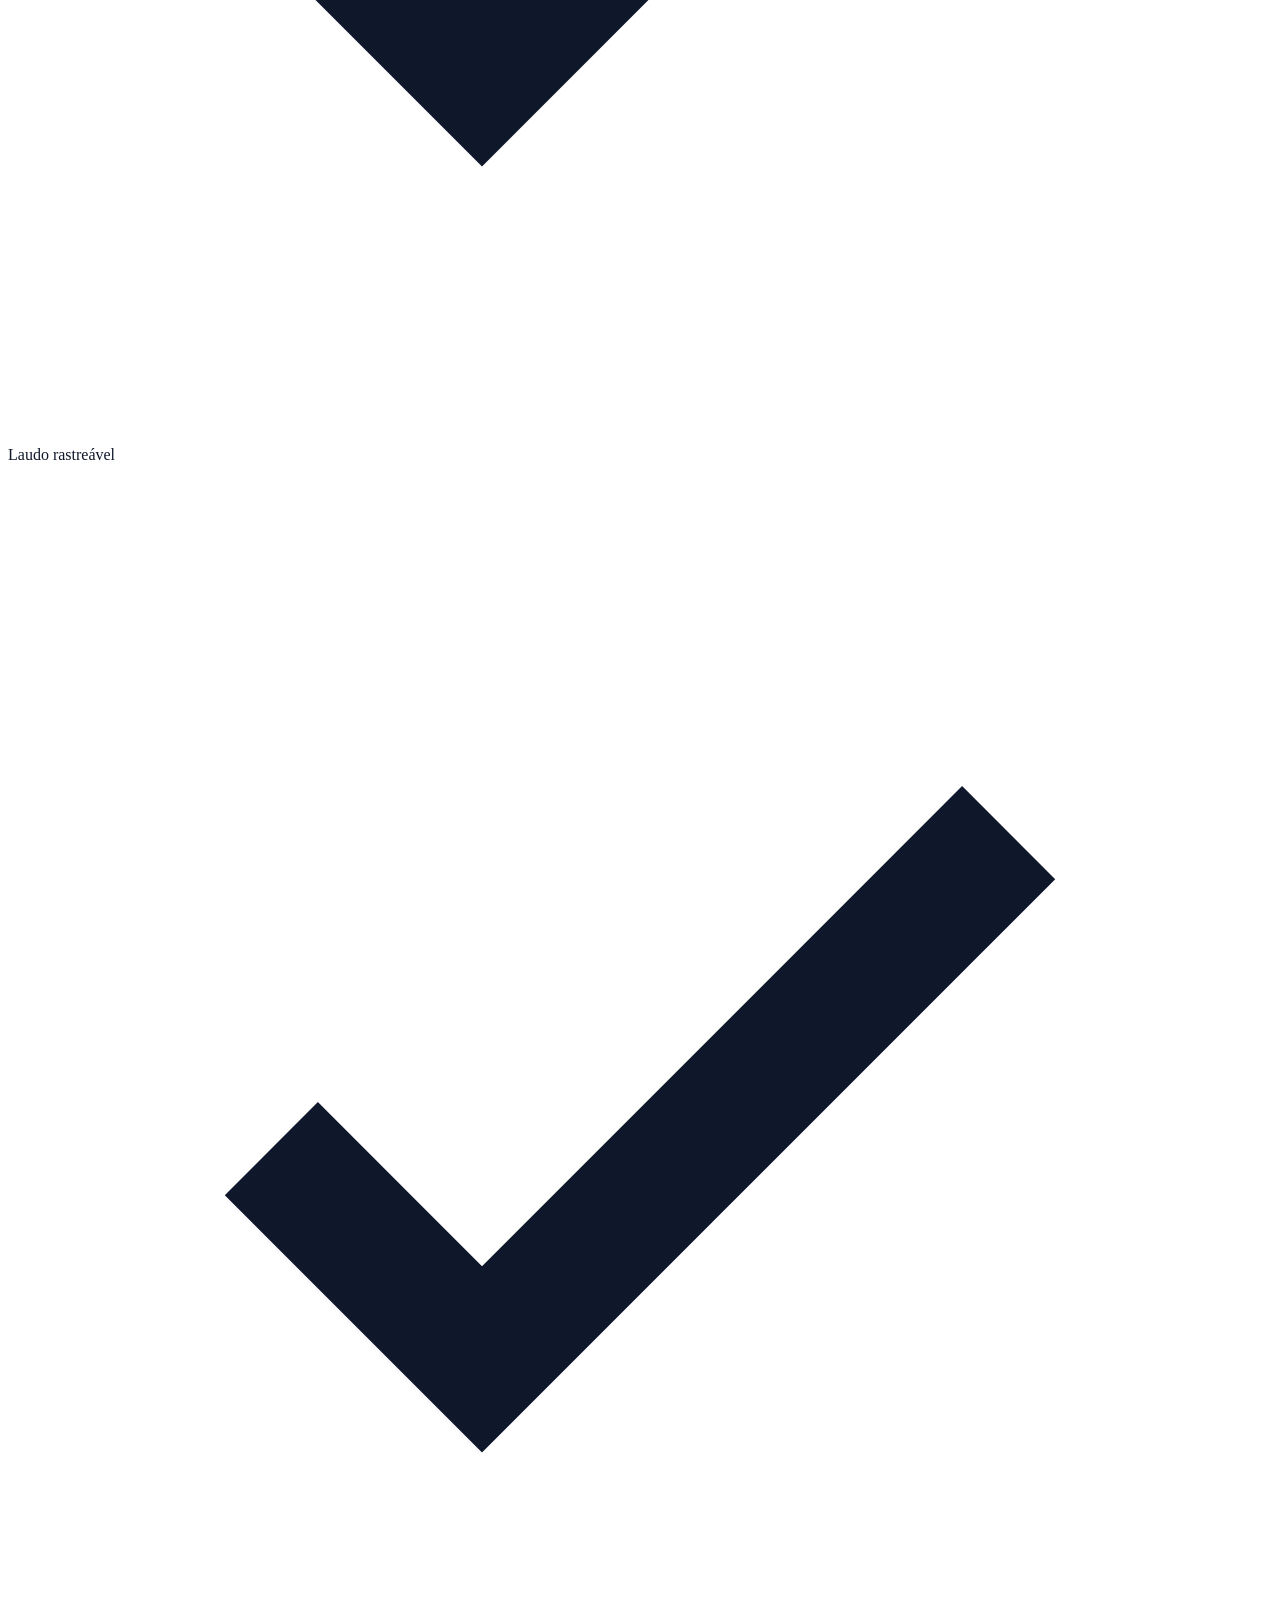
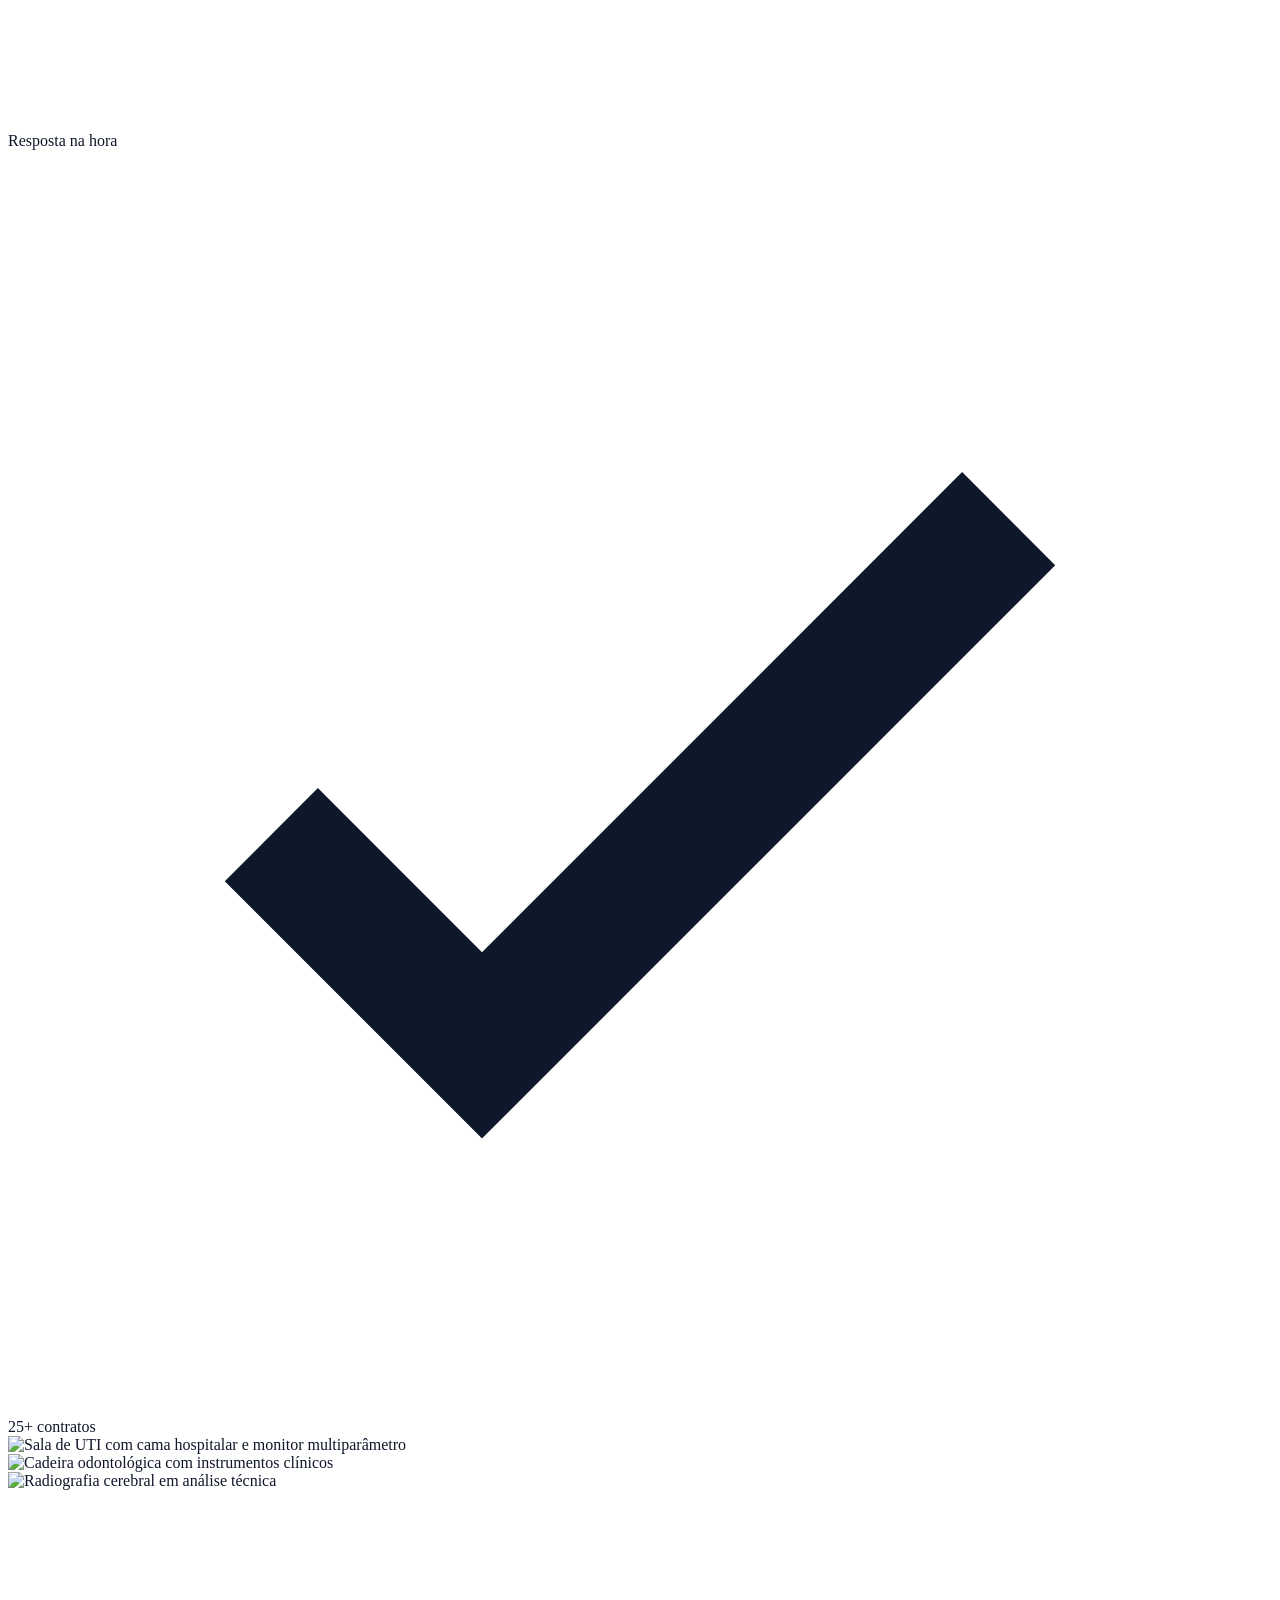
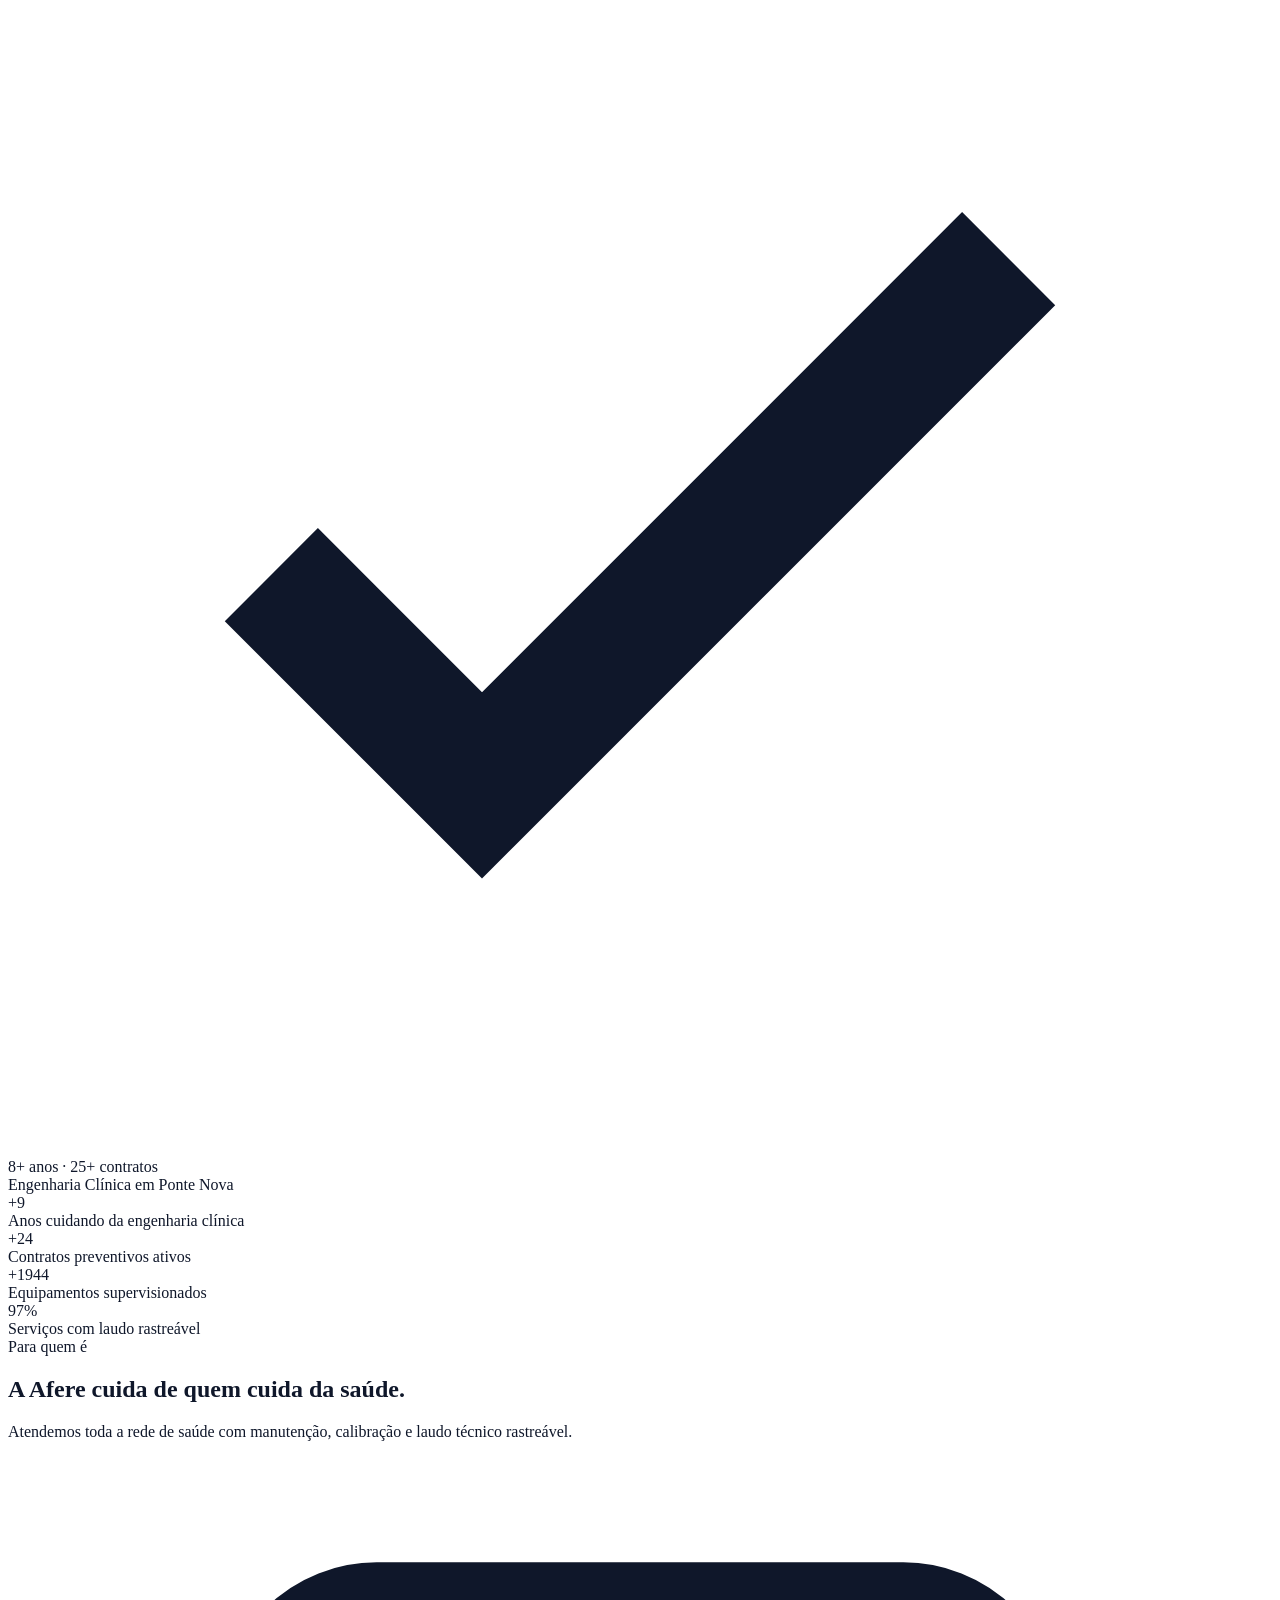
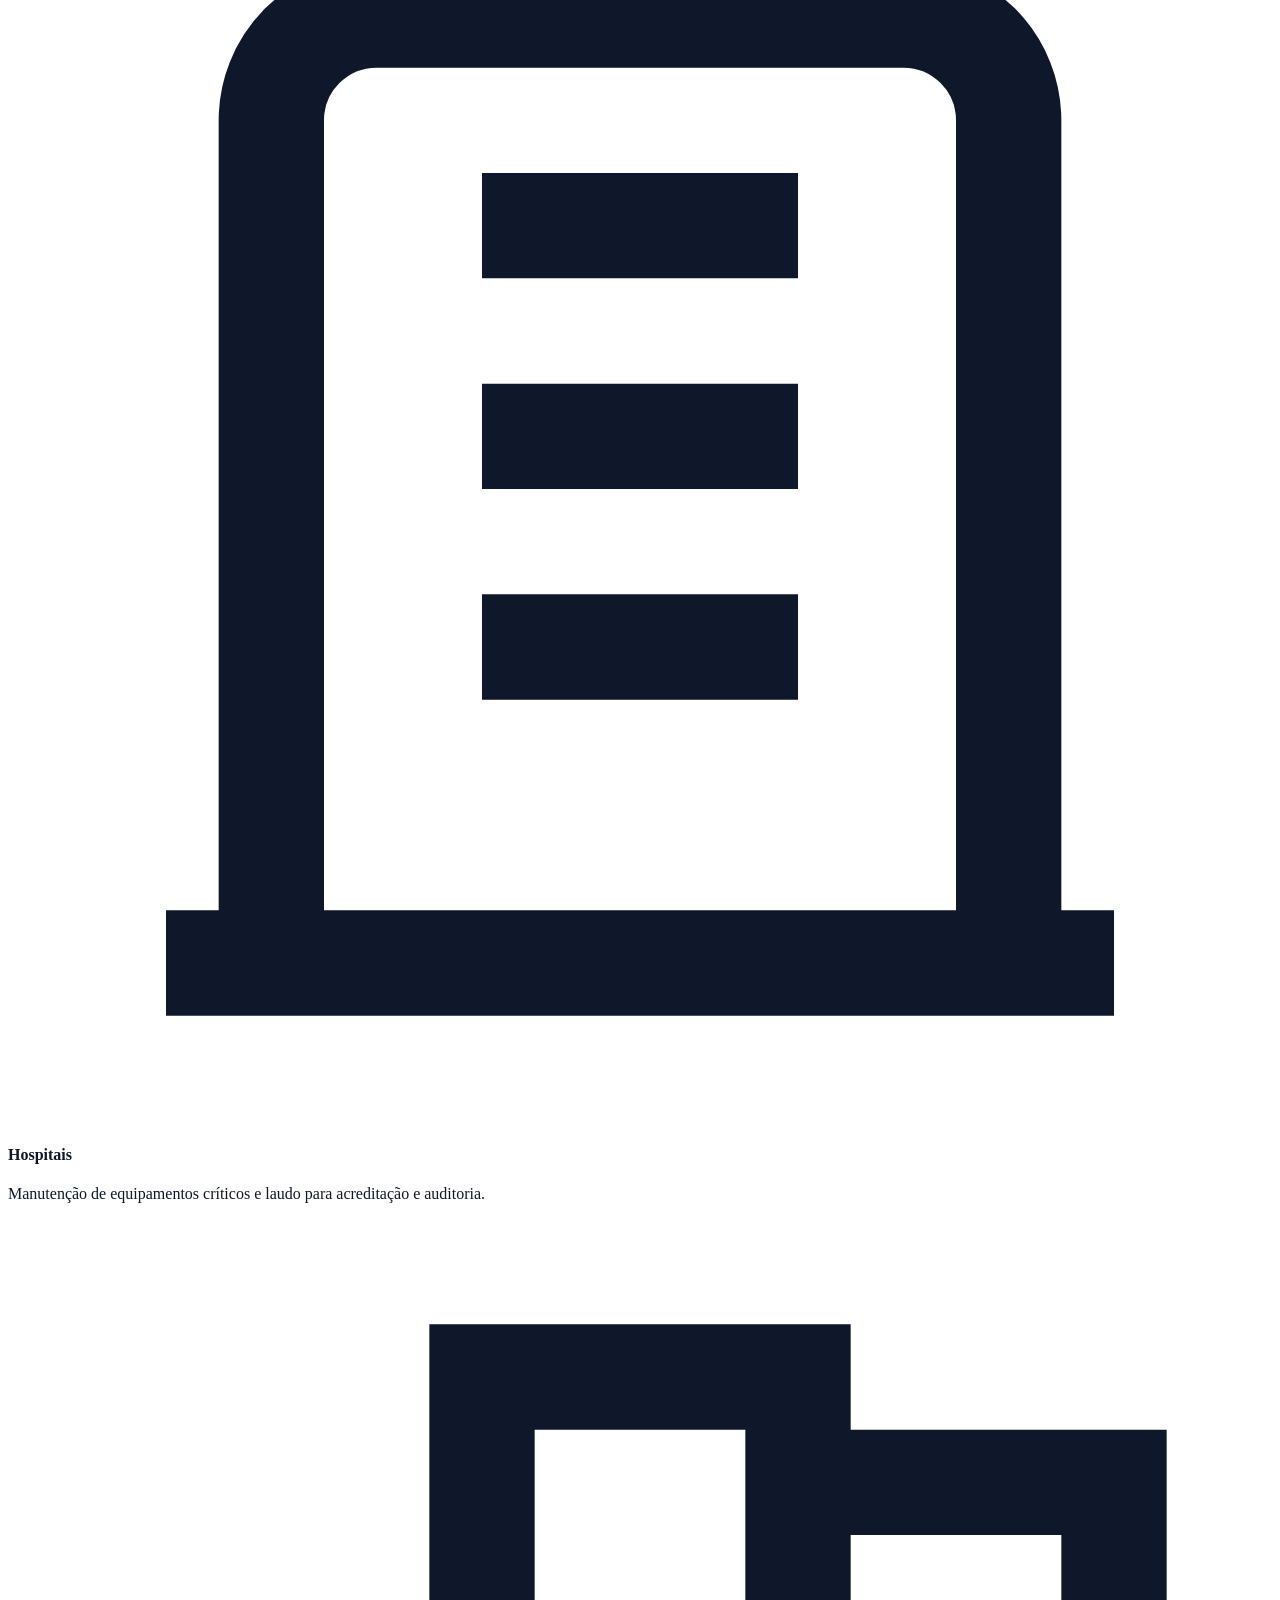
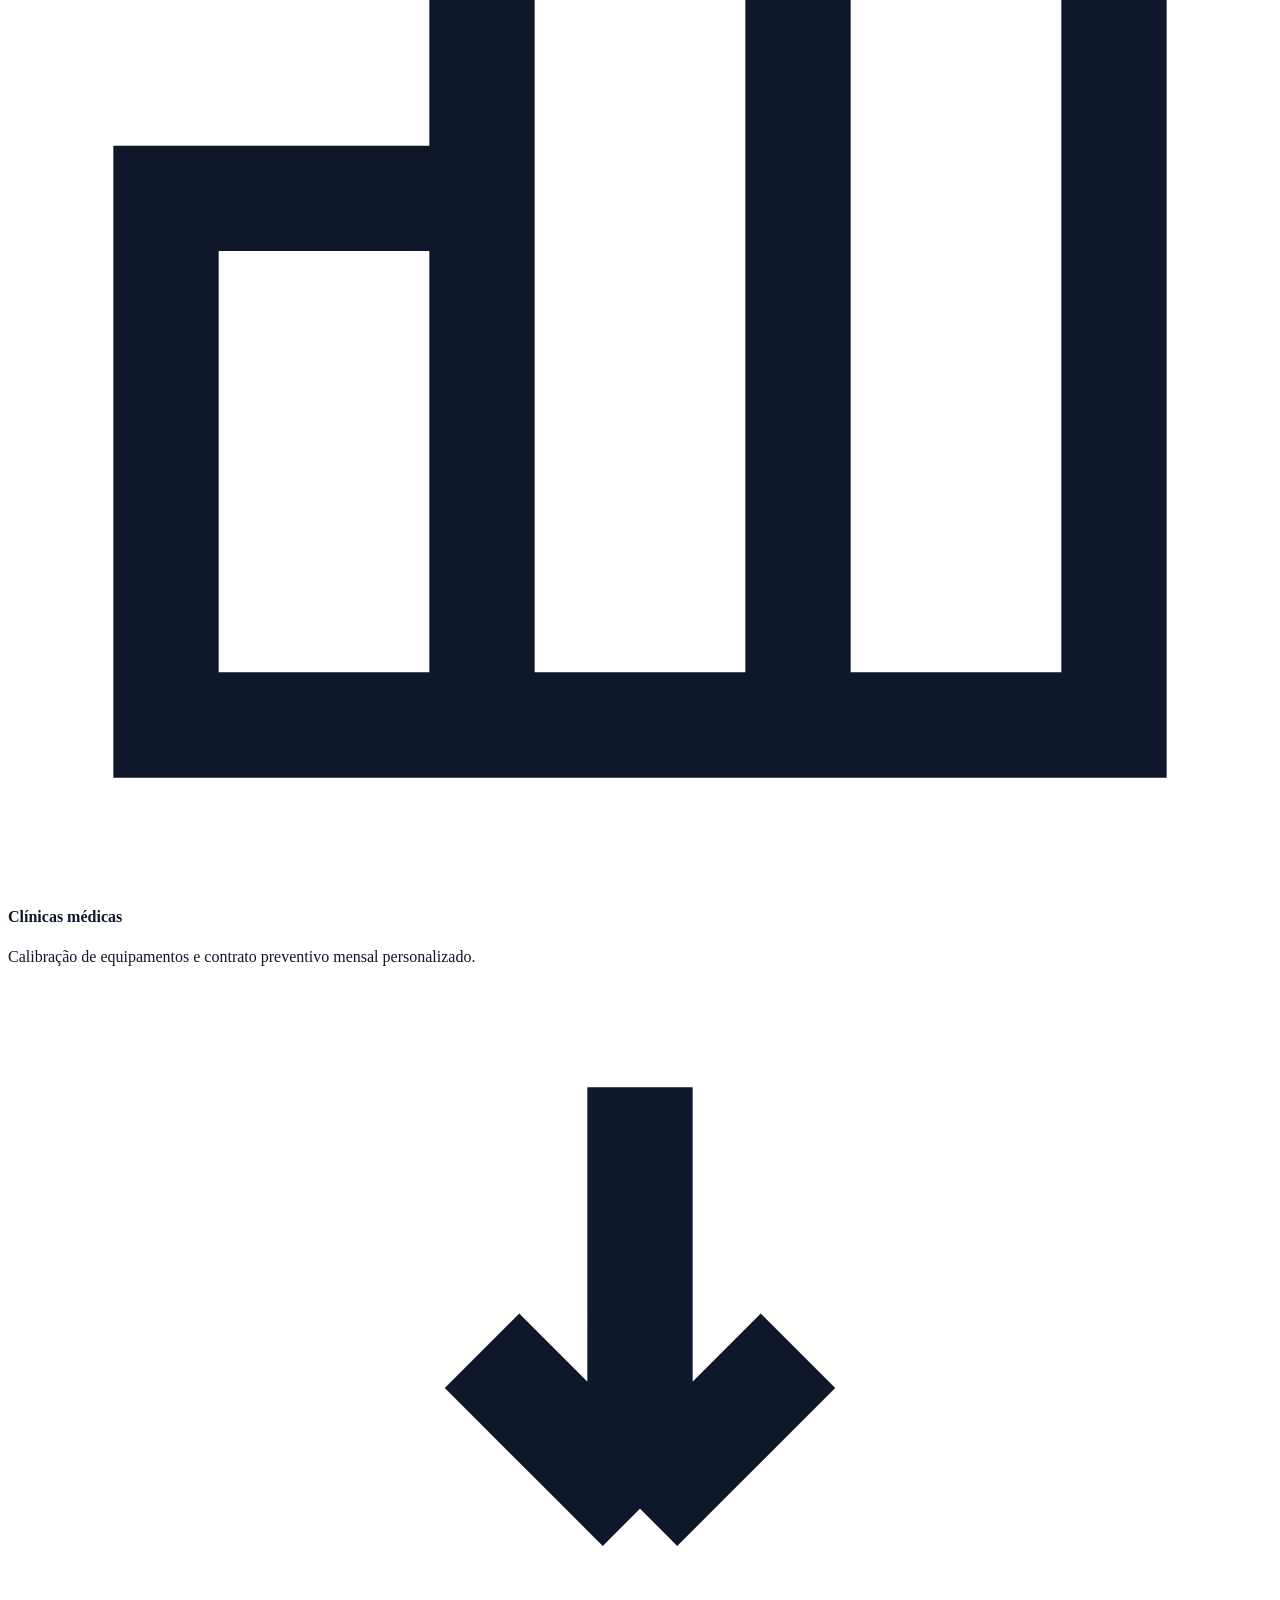
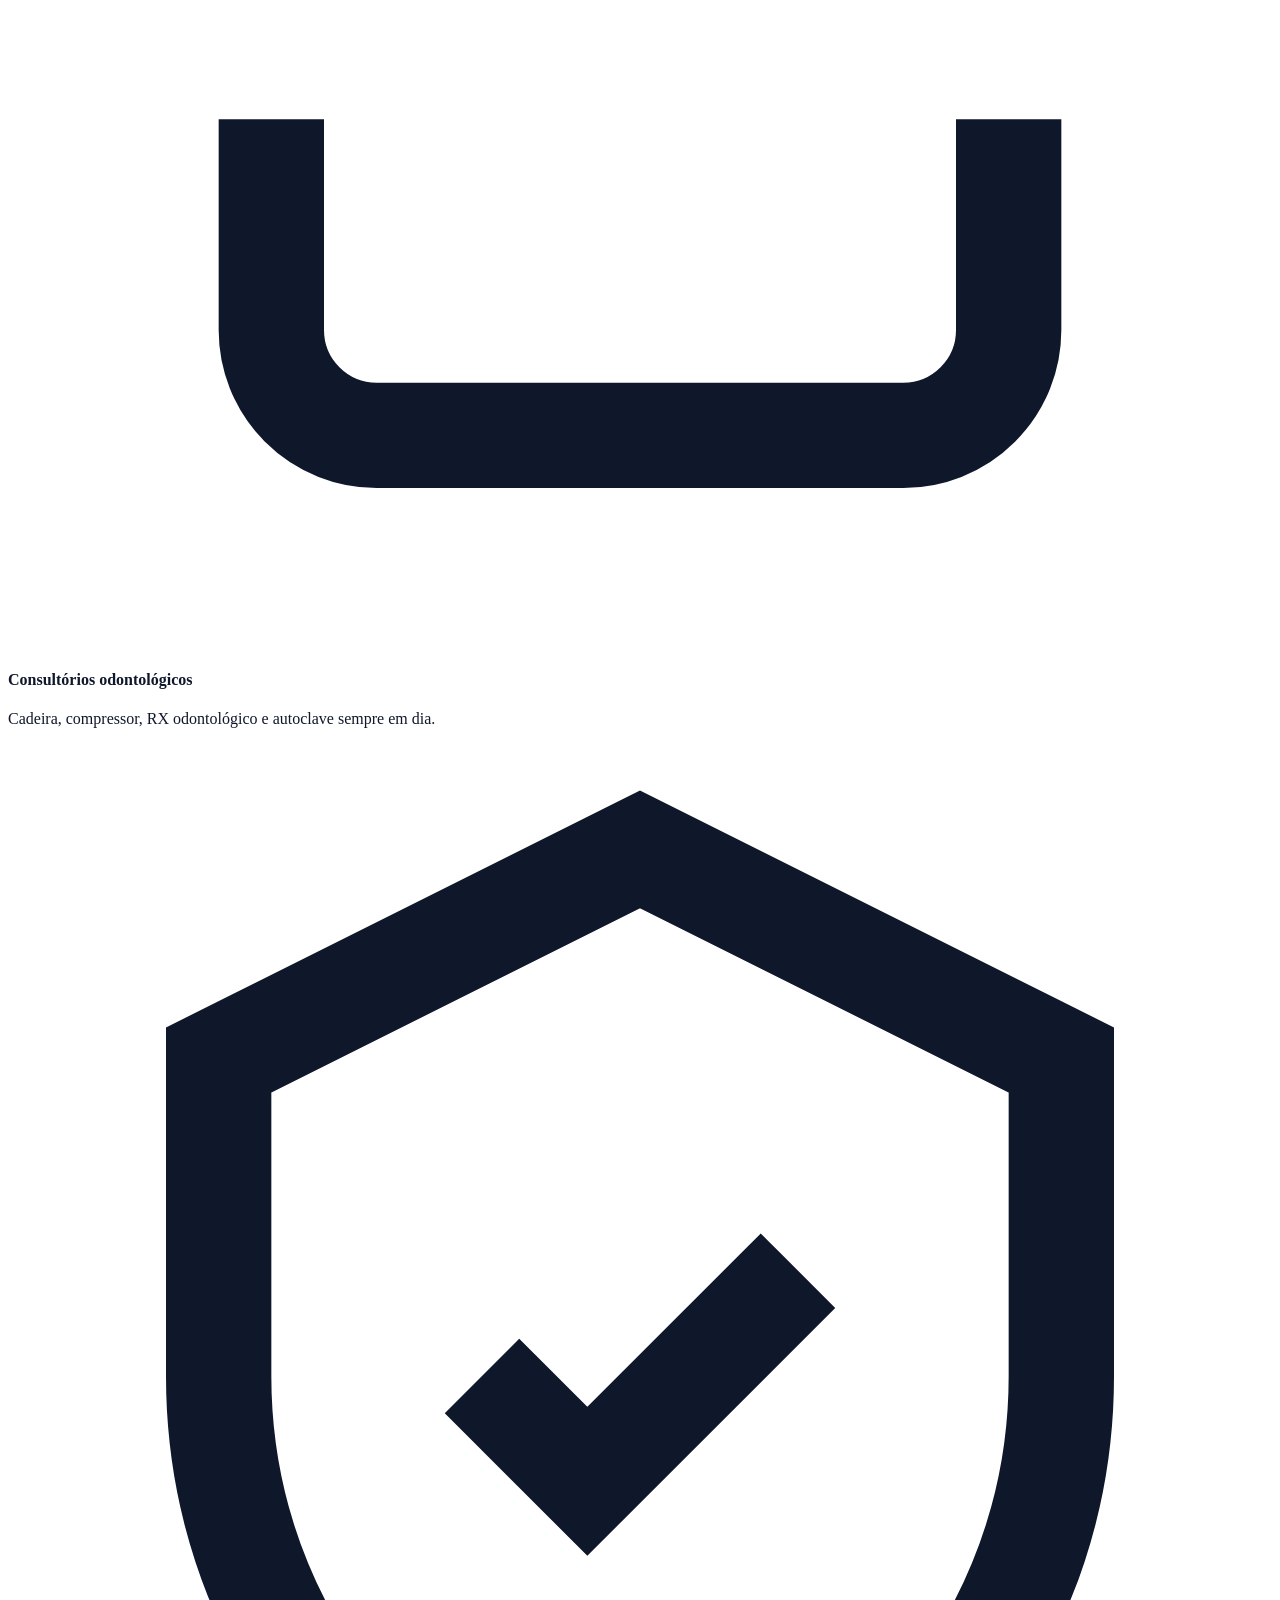
==== commit d299a252: "remove secao depoimentos das 2 LPs ate o cliente entregar depoimentos reais" ====
--- a/index.html
+++ b/index.html
@@ -489,55 +489,13 @@
     </div>
   </section>
 
-  <!-- DEPOIMENTOS (placeholder) -->
-  <section class="py-20 lg:py-28 bg-soft">
-    <div class="max-w-7xl mx-auto px-5 lg:px-8">
-      <div class="max-w-3xl mx-auto text-center mb-14" data-aos="fade-up">
-        <div class="text-xs uppercase tracking-widest text-afere-600 font-bold mb-3">Quem confia na Afere</div>
-        <h2 class="font-display font-extrabold text-3xl lg:text-5xl leading-tight">O que clínicas e hospitais que atendemos dizem.</h2>
-      </div>
-
-      <div class="grid lg:grid-cols-3 gap-5">
-        <div class="bg-white border border-line rounded-2xl p-7 shadow-sm" data-aos="fade-up" data-testimonial="placeholder">
-          <svg class="w-8 h-8 text-afere mb-4" viewBox="0 0 24 24" fill="currentColor"><path d="M9.13 11.5c0-2.5 1.5-4.5 4-5l.5 1c-1.5.5-2.5 2-2.5 3.5h2v5h-4v-4.5Zm9 0c0-2.5 1.5-4.5 4-5l.5 1c-1.5.5-2.5 2-2.5 3.5h2v5h-4v-4.5Z"/></svg>
-          <p class="text-ink leading-relaxed mb-5">"A Afere transformou nossa rotina de manutenção. Antes a gente corria atrás de técnico quando o equipamento quebrava; agora tudo funciona dentro do plano preventivo, sem surpresa."</p>
-          <div class="flex items-center gap-3">
-            <div class="w-11 h-11 rounded-full bg-afere-100 flex items-center justify-center font-display font-bold text-afere-700">DR</div>
-            <div>
-              <div class="font-bold text-ink text-sm">Dra. [Nome do cliente]</div>
-              <div class="text-xs text-mute">Diretora técnica — clínica em Ponte Nova/MG</div>
-            </div>
-          </div>
-        </div>
-
-        <div class="bg-white border border-line rounded-2xl p-7 shadow-sm" data-aos="fade-up" data-aos-delay="100" data-testimonial="placeholder">
-          <svg class="w-8 h-8 text-afere mb-4" viewBox="0 0 24 24" fill="currentColor"><path d="M9.13 11.5c0-2.5 1.5-4.5 4-5l.5 1c-1.5.5-2.5 2-2.5 3.5h2v5h-4v-4.5Zm9 0c0-2.5 1.5-4.5 4-5l.5 1c-1.5.5-2.5 2-2.5 3.5h2v5h-4v-4.5Z"/></svg>
-          <p class="text-ink leading-relaxed mb-5">"Renovei meu alvará sanitário sem nenhum ajuste no relatório de calibração. O laudo da Afere é levado a sério pela vigilância."</p>
-          <div class="flex items-center gap-3">
-            <div class="w-11 h-11 rounded-full bg-afere-100 flex items-center justify-center font-display font-bold text-afere-700">DR</div>
-            <div>
-              <div class="font-bold text-ink text-sm">Dr. [Nome do cliente]</div>
-              <div class="text-xs text-mute">Cirurgião-dentista — MG</div>
-            </div>
-          </div>
-        </div>
-
-        <div class="bg-white border border-line rounded-2xl p-7 shadow-sm" data-aos="fade-up" data-aos-delay="200" data-testimonial="placeholder">
-          <svg class="w-8 h-8 text-afere mb-4" viewBox="0 0 24 24" fill="currentColor"><path d="M9.13 11.5c0-2.5 1.5-4.5 4-5l.5 1c-1.5.5-2.5 2-2.5 3.5h2v5h-4v-4.5Zm9 0c0-2.5 1.5-4.5 4-5l.5 1c-1.5.5-2.5 2-2.5 3.5h2v5h-4v-4.5Z"/></svg>
-          <p class="text-ink leading-relaxed mb-5">"Atendimento na hora é raro nesse setor. Mandei mensagem achando que iam responder depois e em 15 minutos tinha técnico montando a logística."</p>
-          <div class="flex items-center gap-3">
-            <div class="w-11 h-11 rounded-full bg-afere-100 flex items-center justify-center font-display font-bold text-afere-700">GH</div>
-            <div>
-              <div class="font-bold text-ink text-sm">[Nome do cliente]</div>
-              <div class="text-xs text-mute">Gestor — hospital em Ponte Nova/MG</div>
-            </div>
-          </div>
-        </div>
-      </div>
-
-      <div class="mt-8 text-center text-xs text-mute italic">Depoimentos em coleta · clientes da Afere desde 2017.</div>
-    </div>
-  </section>
+  <!-- DEPOIMENTOS — desativado até o cliente entregar conteúdo real -->
+  <!--
+  <section class="py-20 lg:py-28 bg-soft" data-section="depoimentos-pendente">
+    [conteúdo removido temporariamente — aguardando cliente enviar depoimentos reais com nome+foto]
+  </section>
+  -->
+
 
   <!-- COMPARATIVO -->
   <section class="py-20 lg:py-28 bg-white">
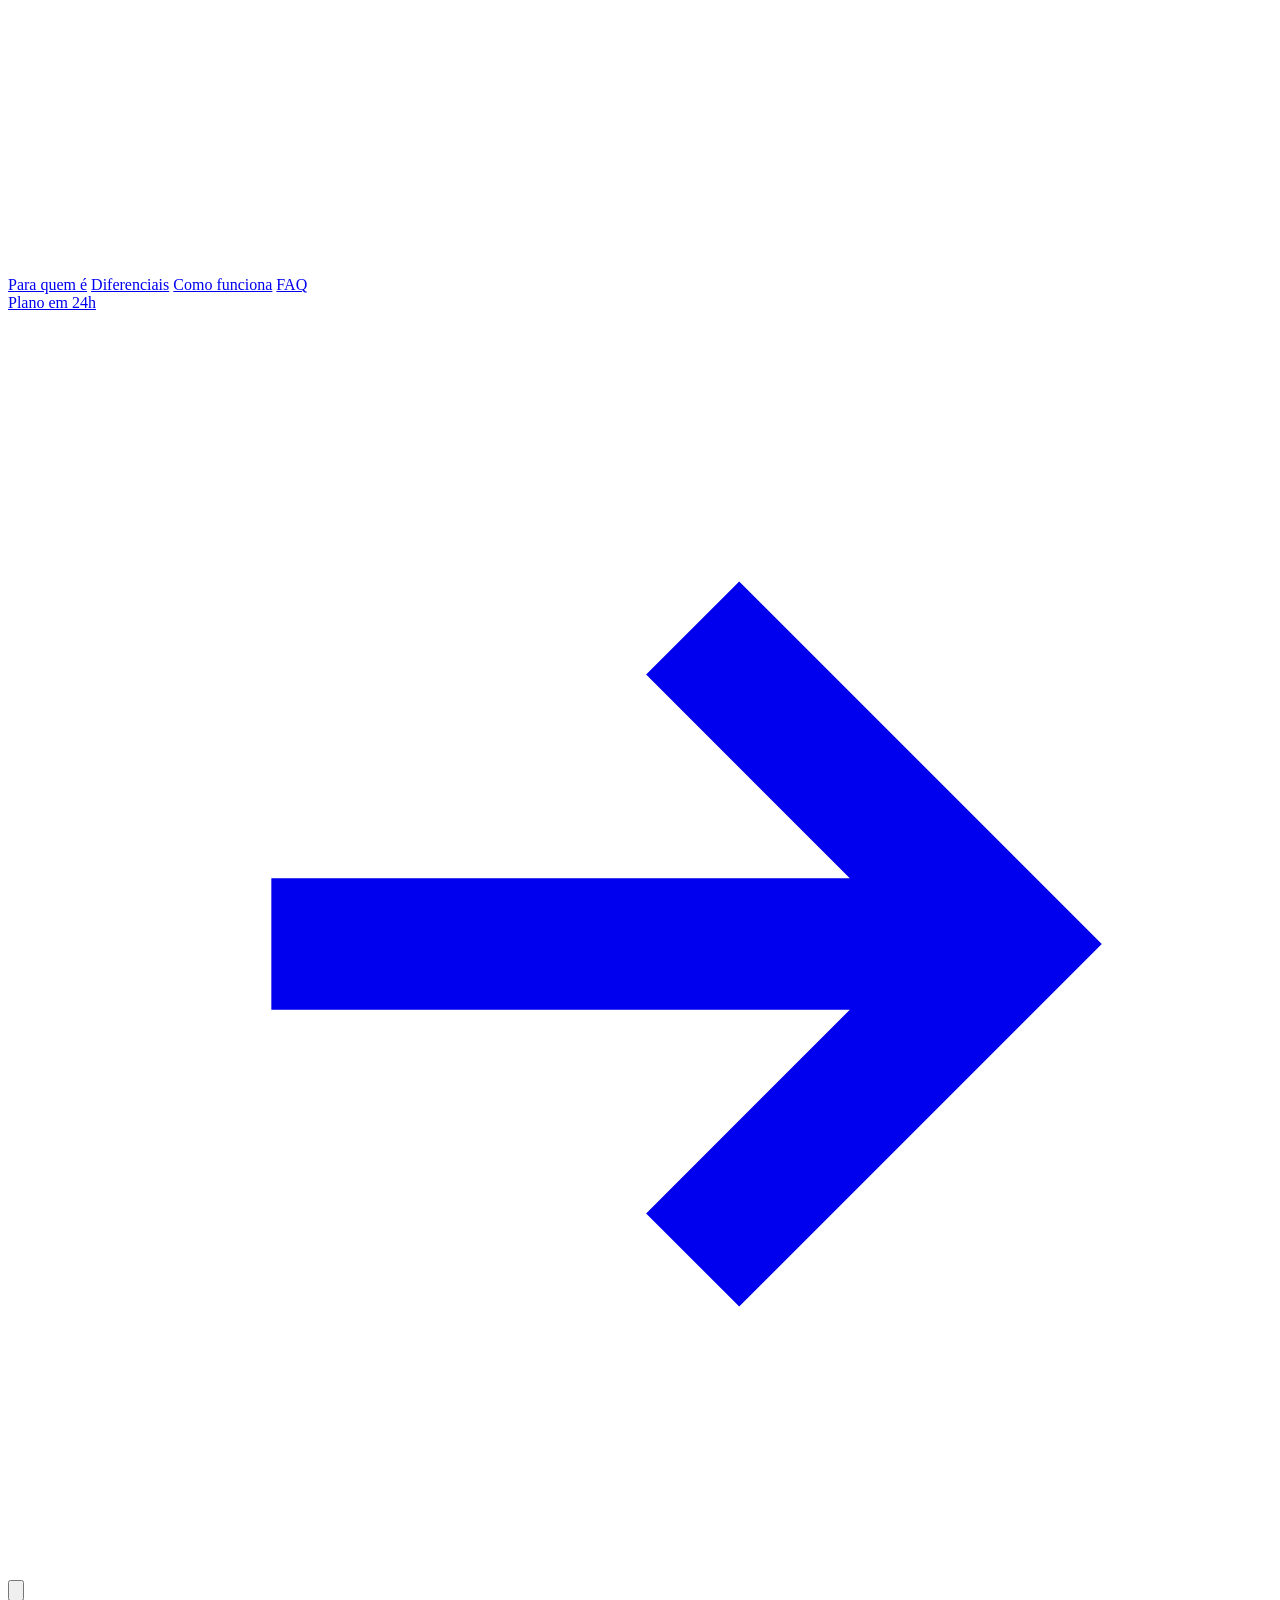
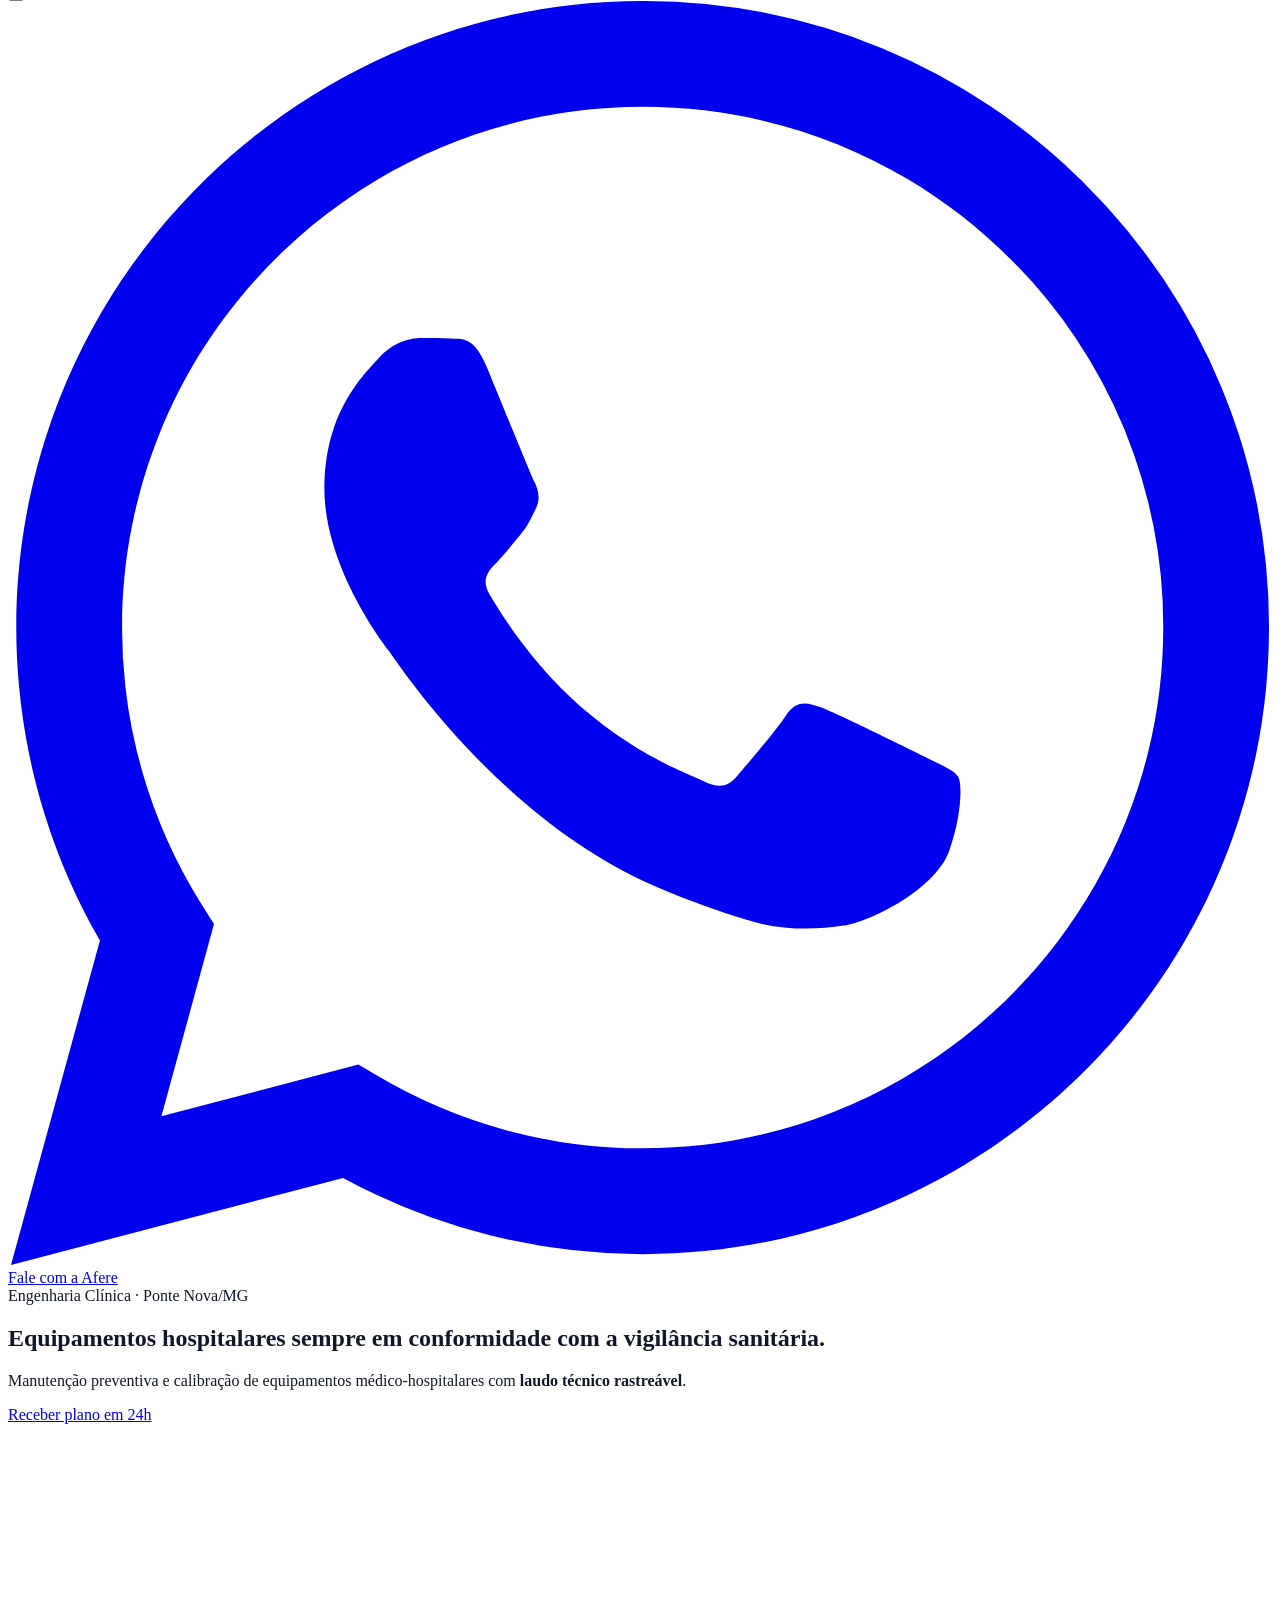
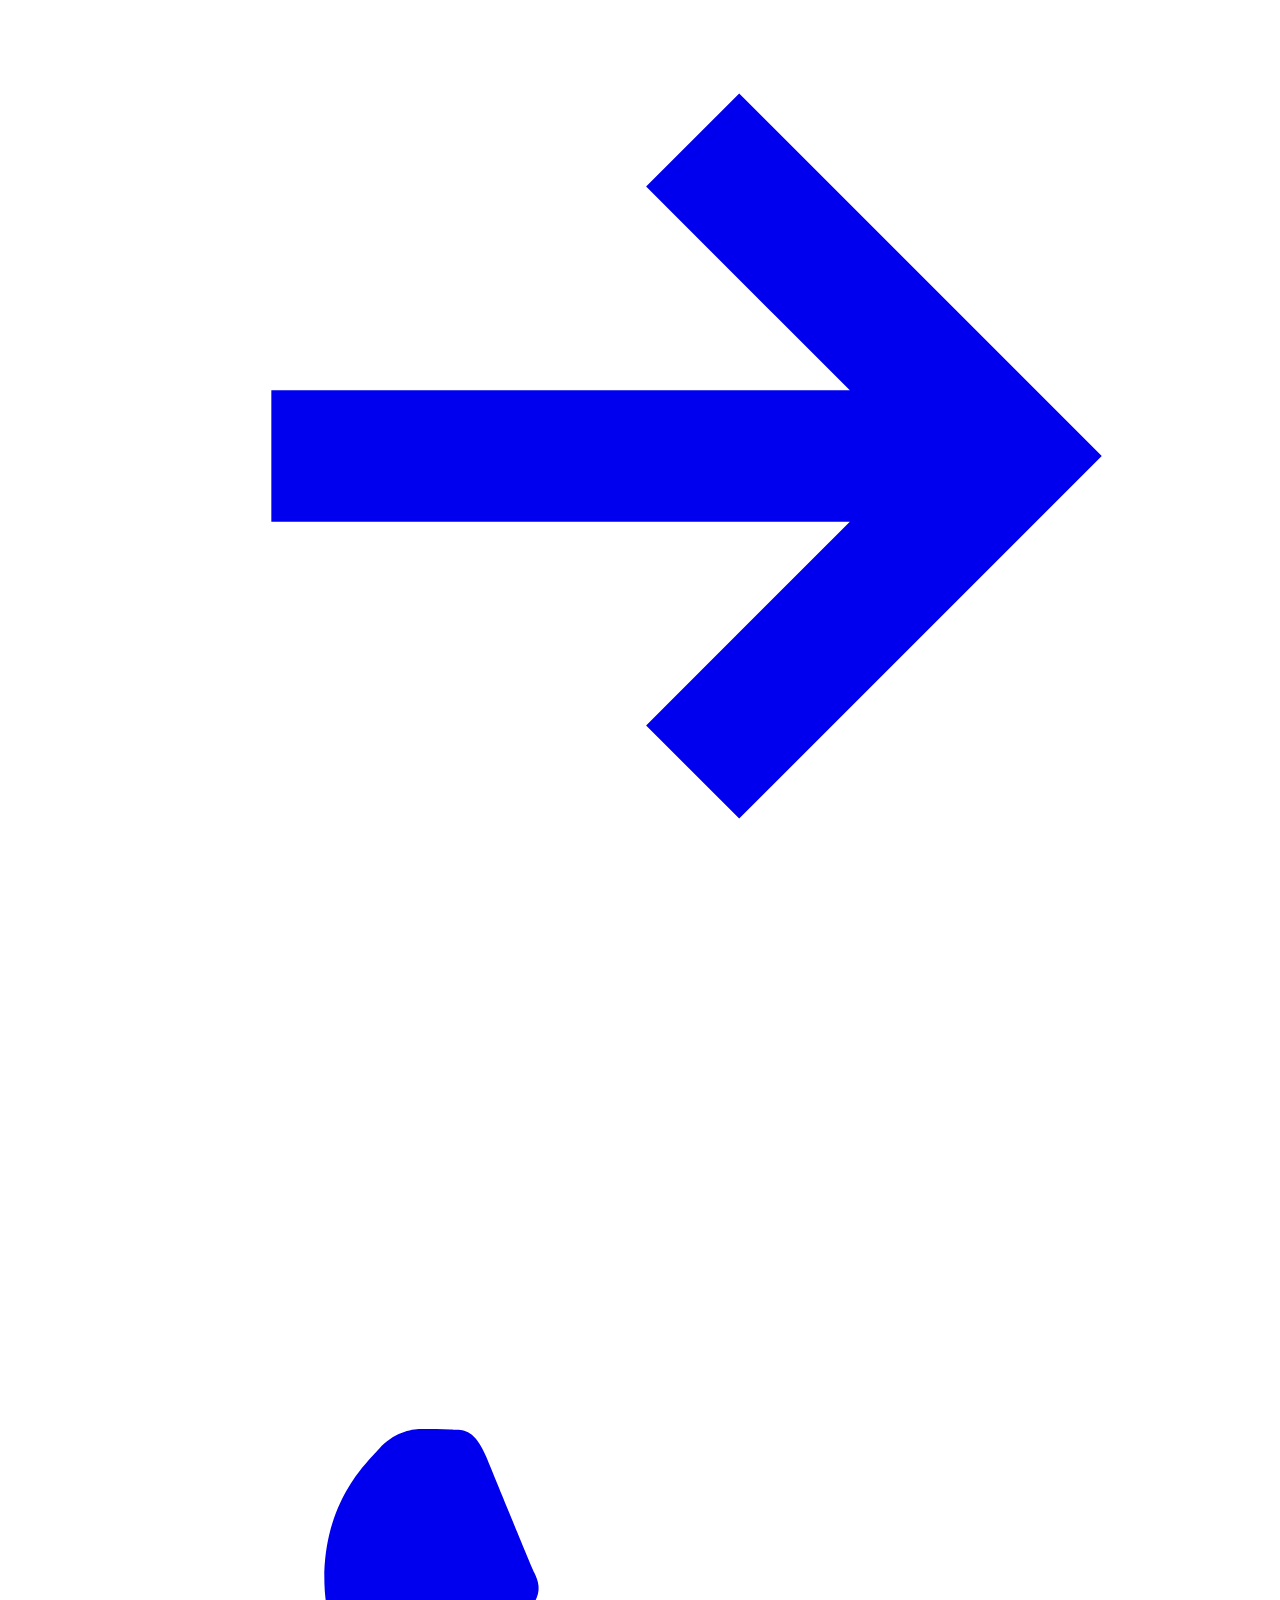
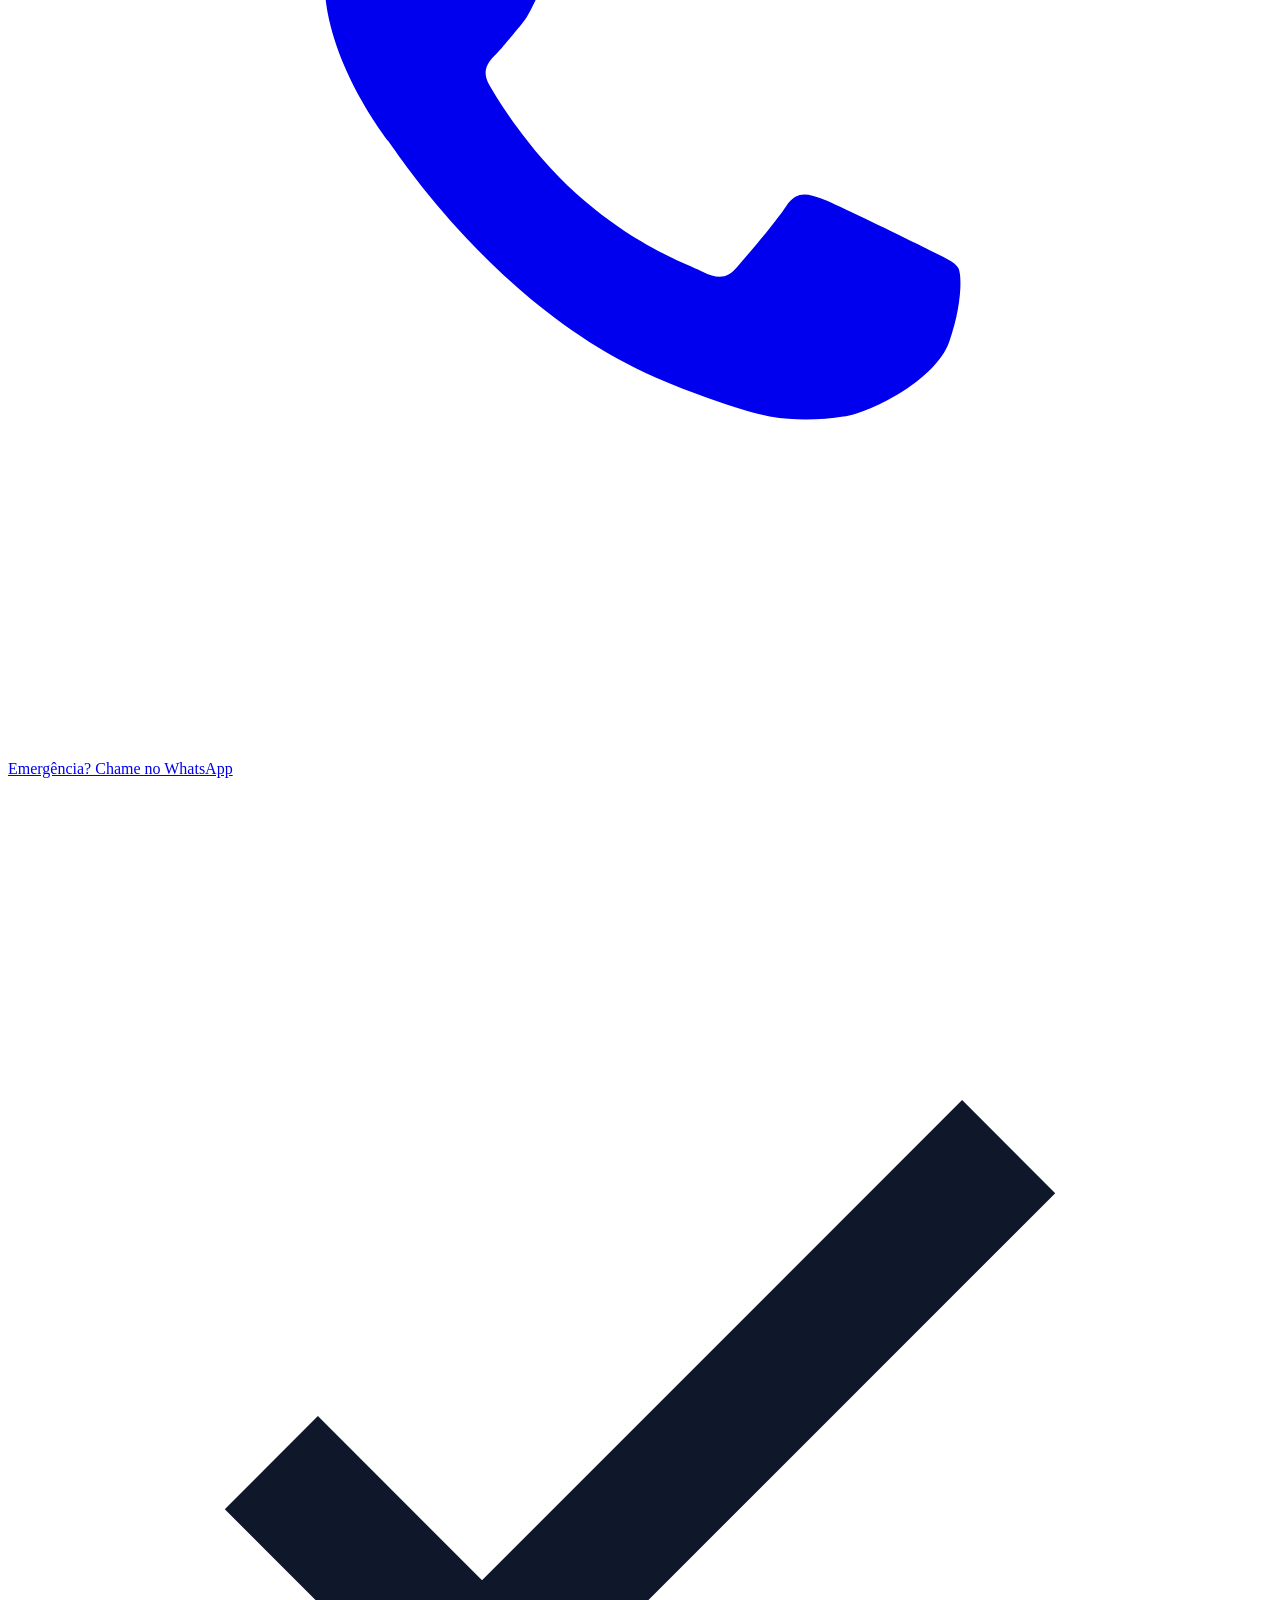
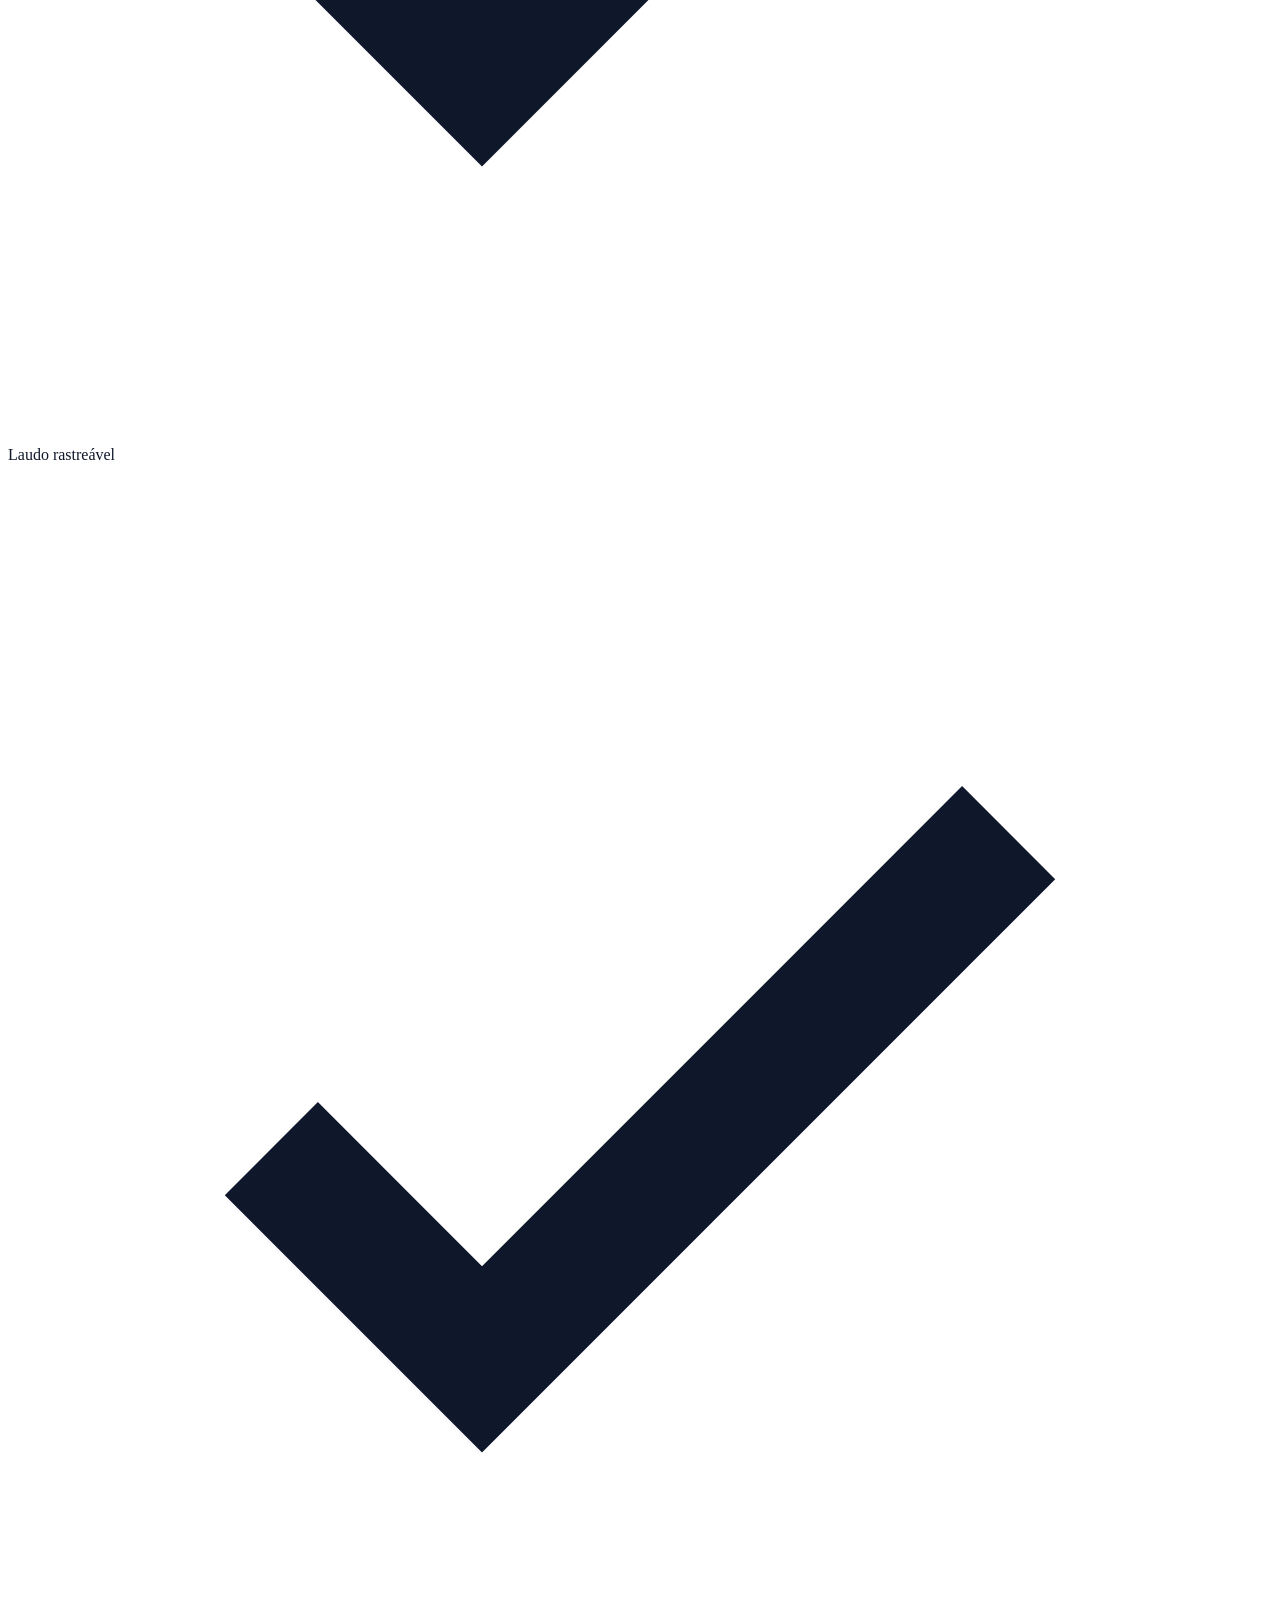
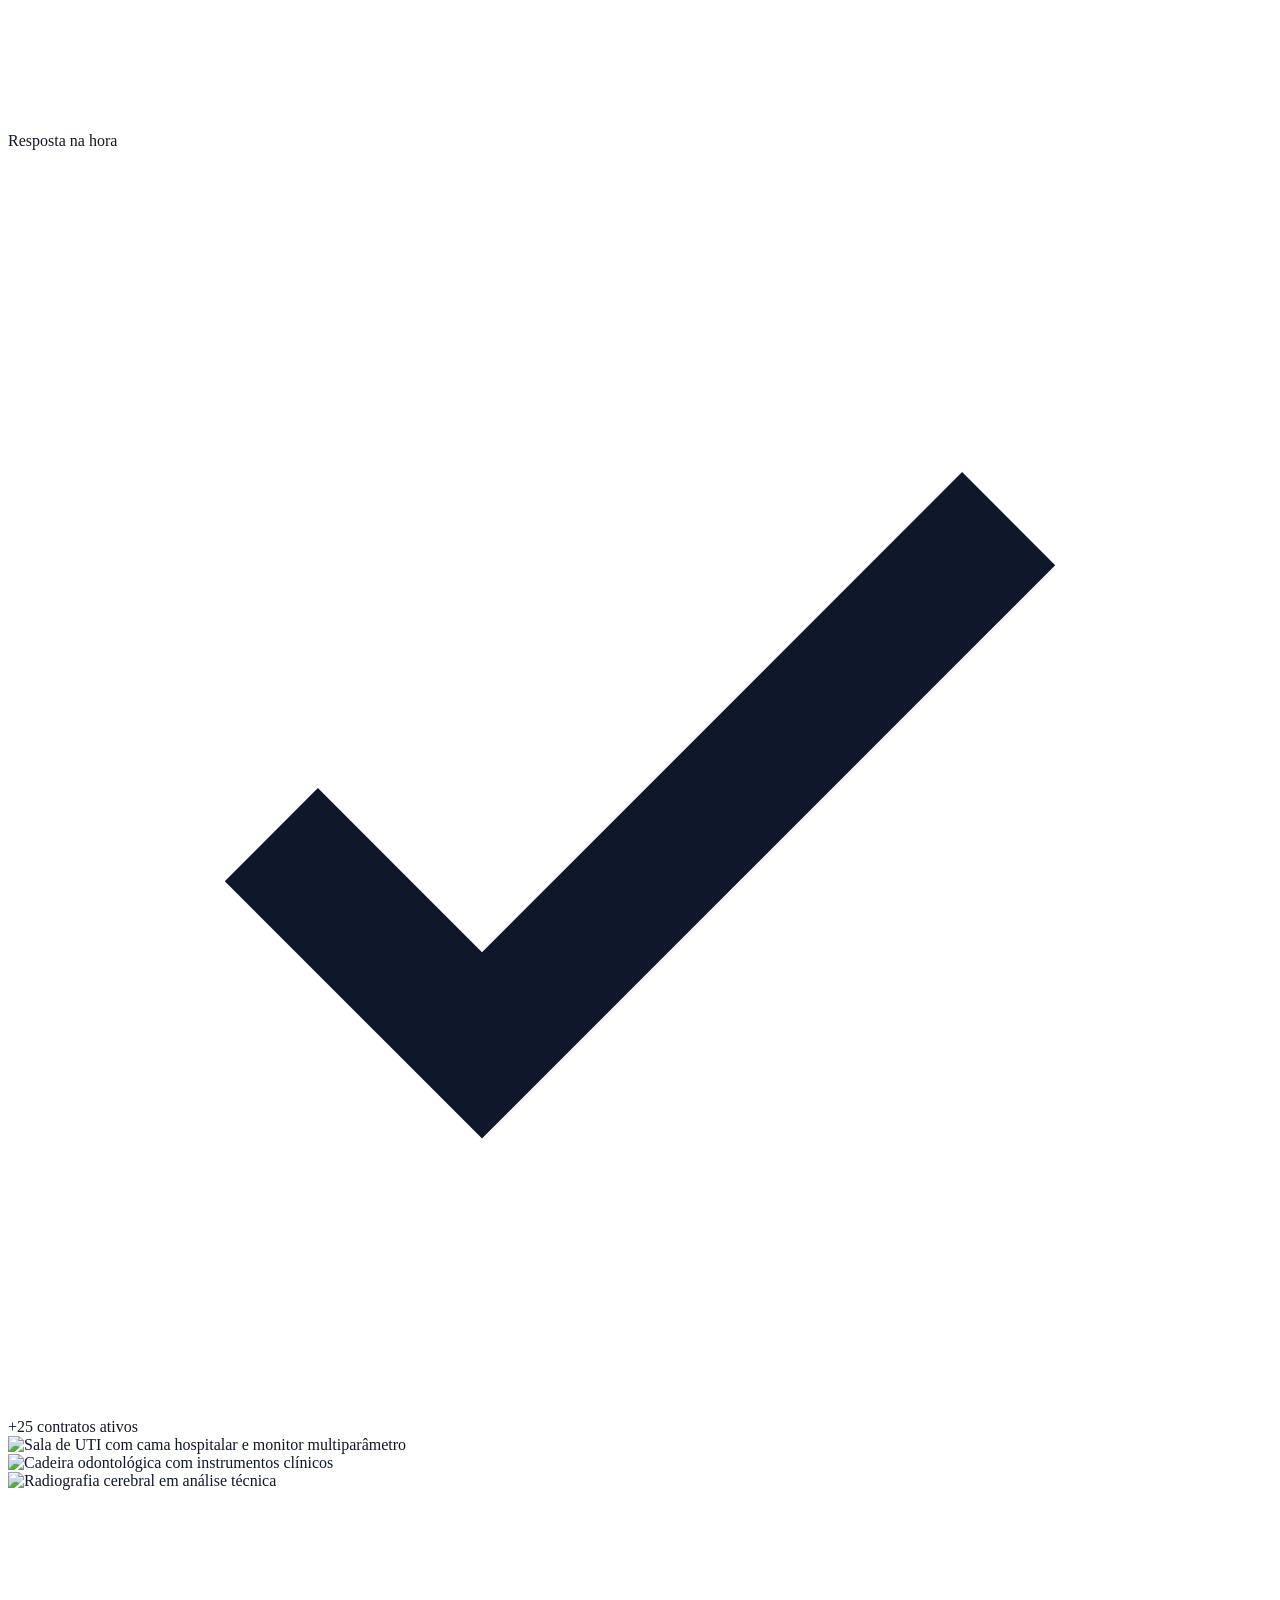
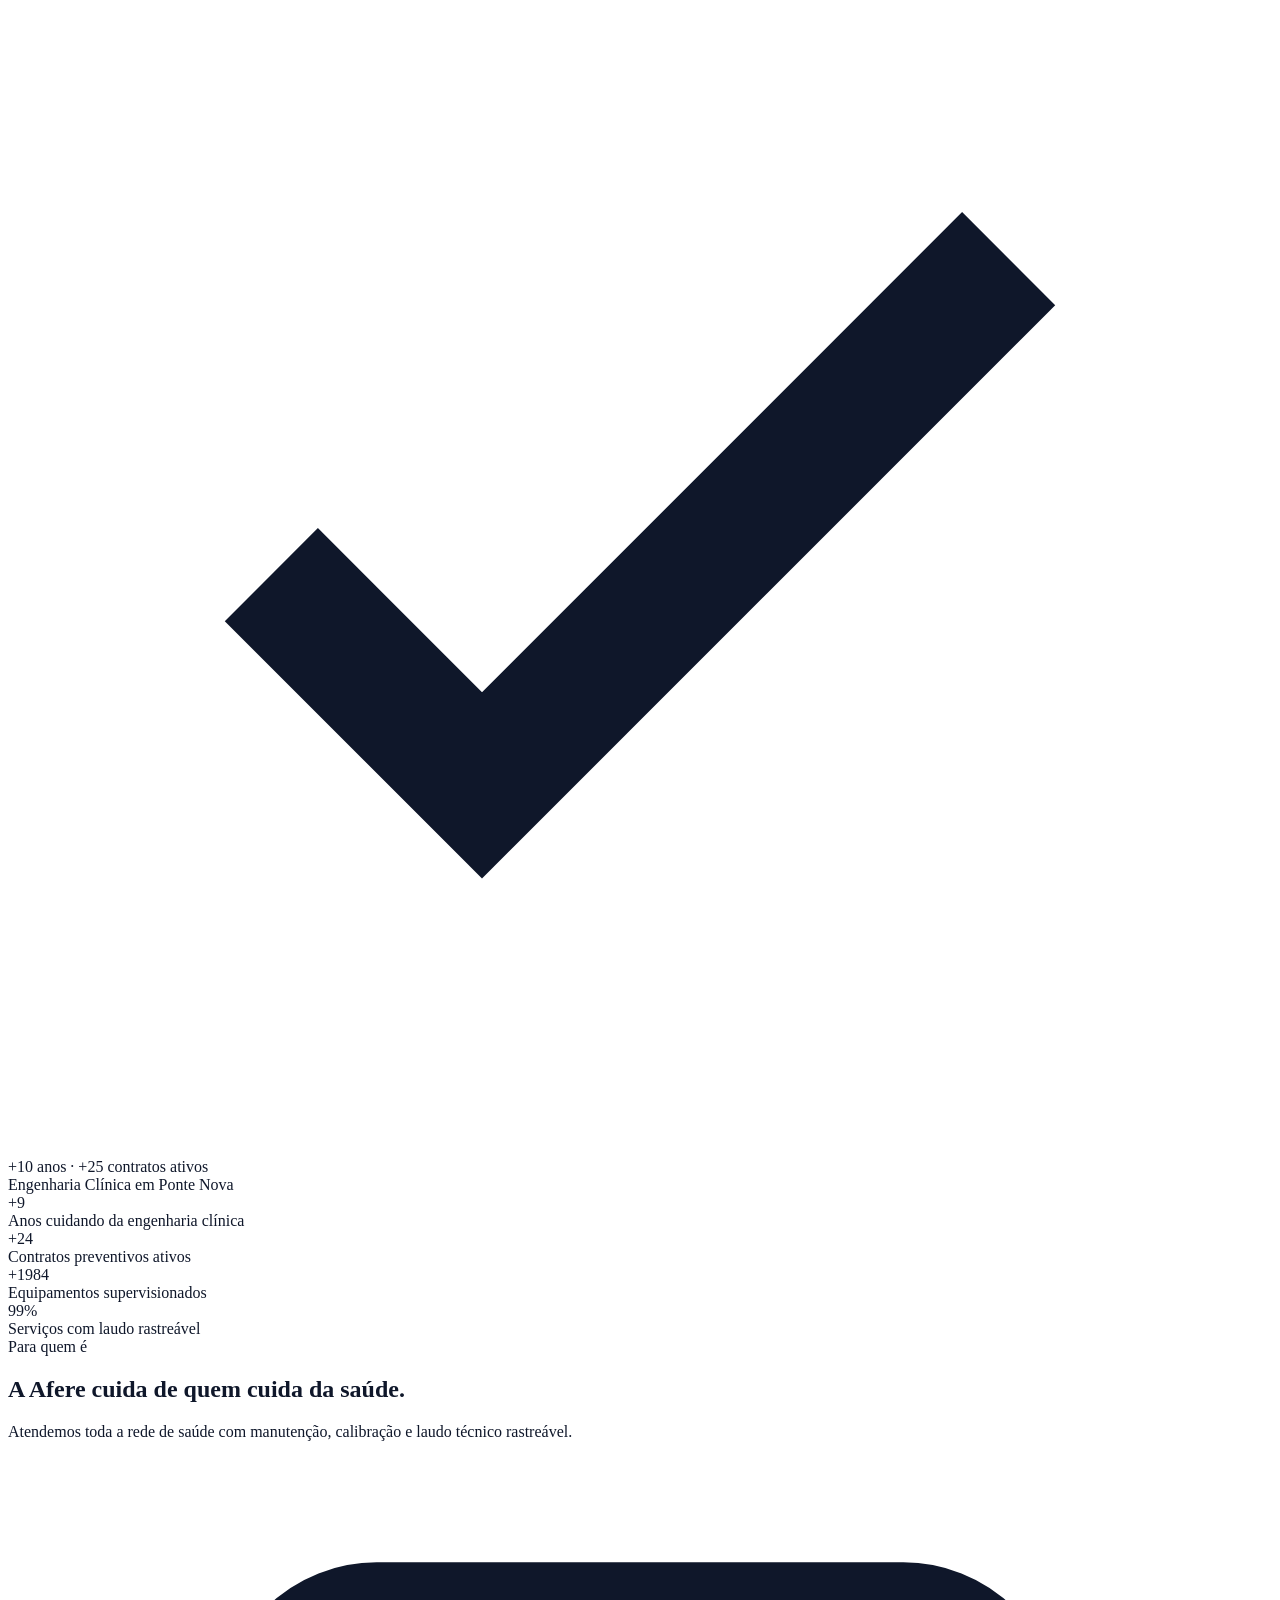
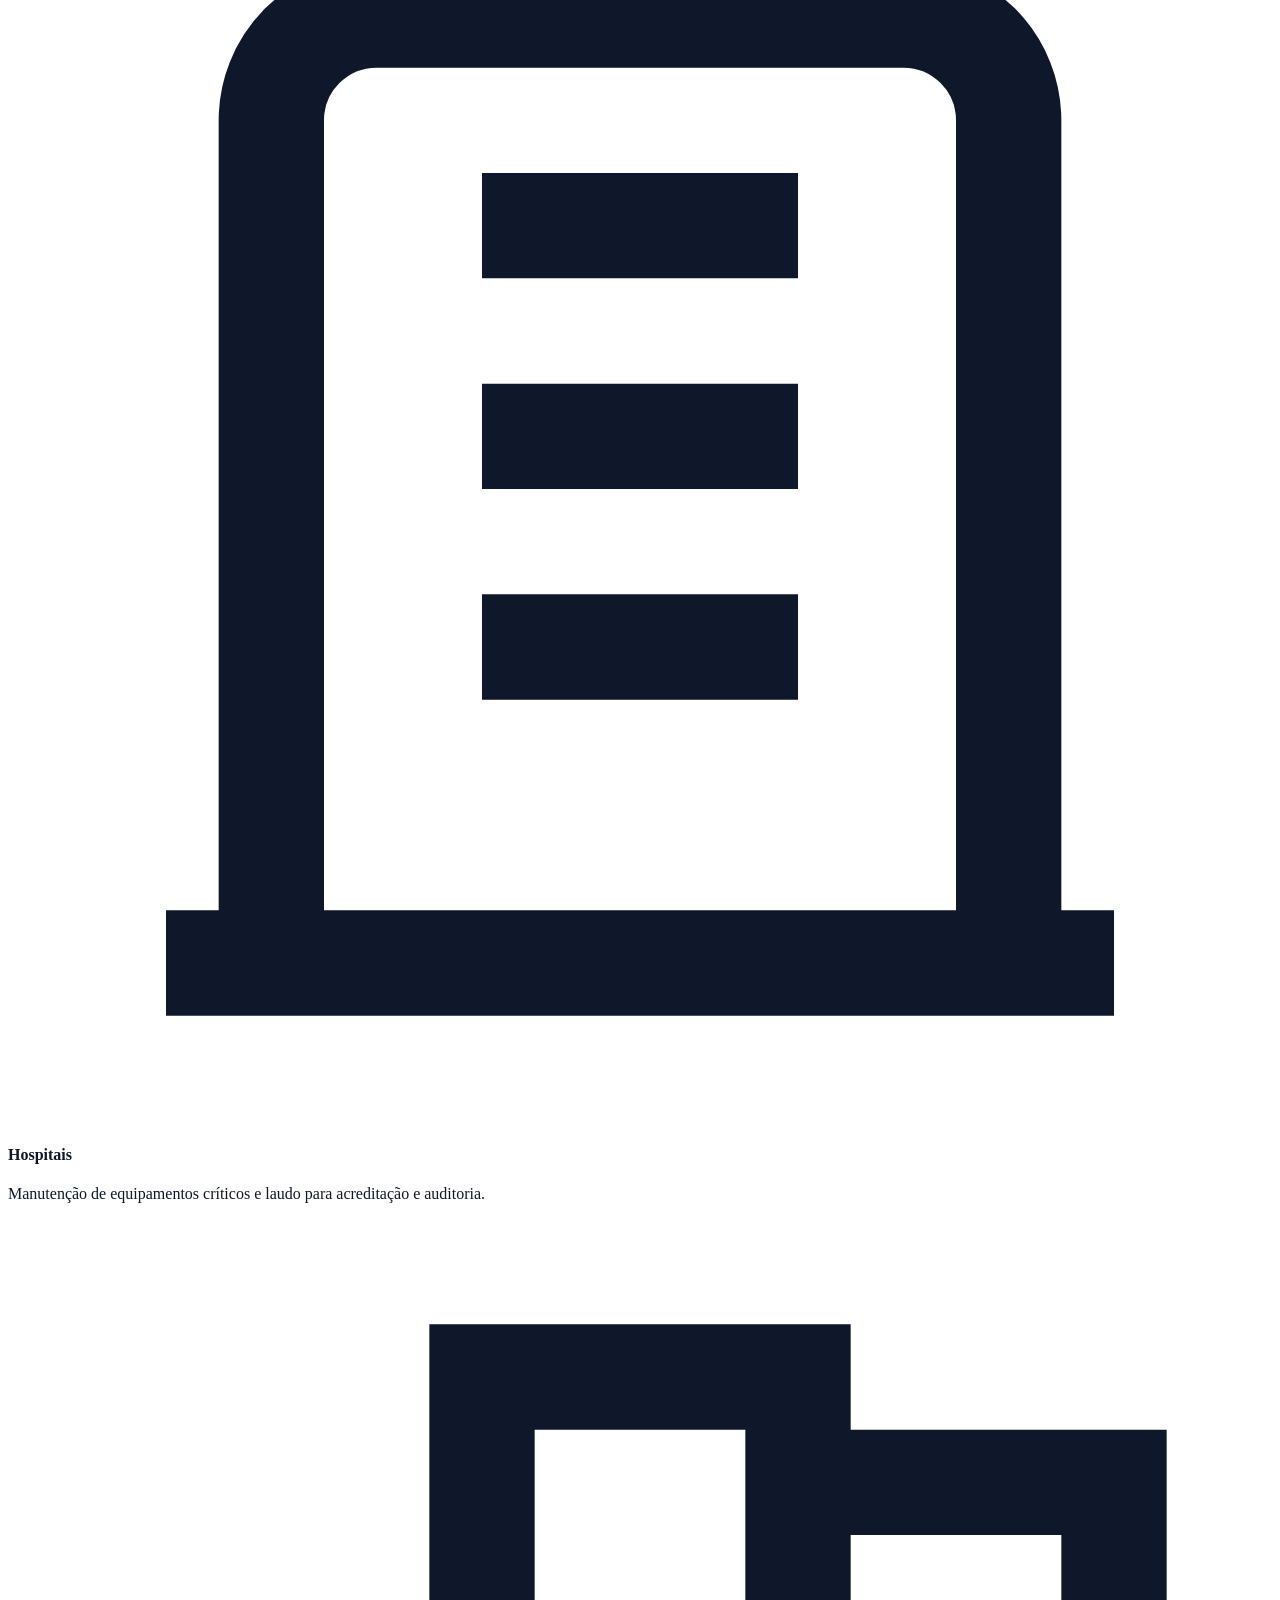
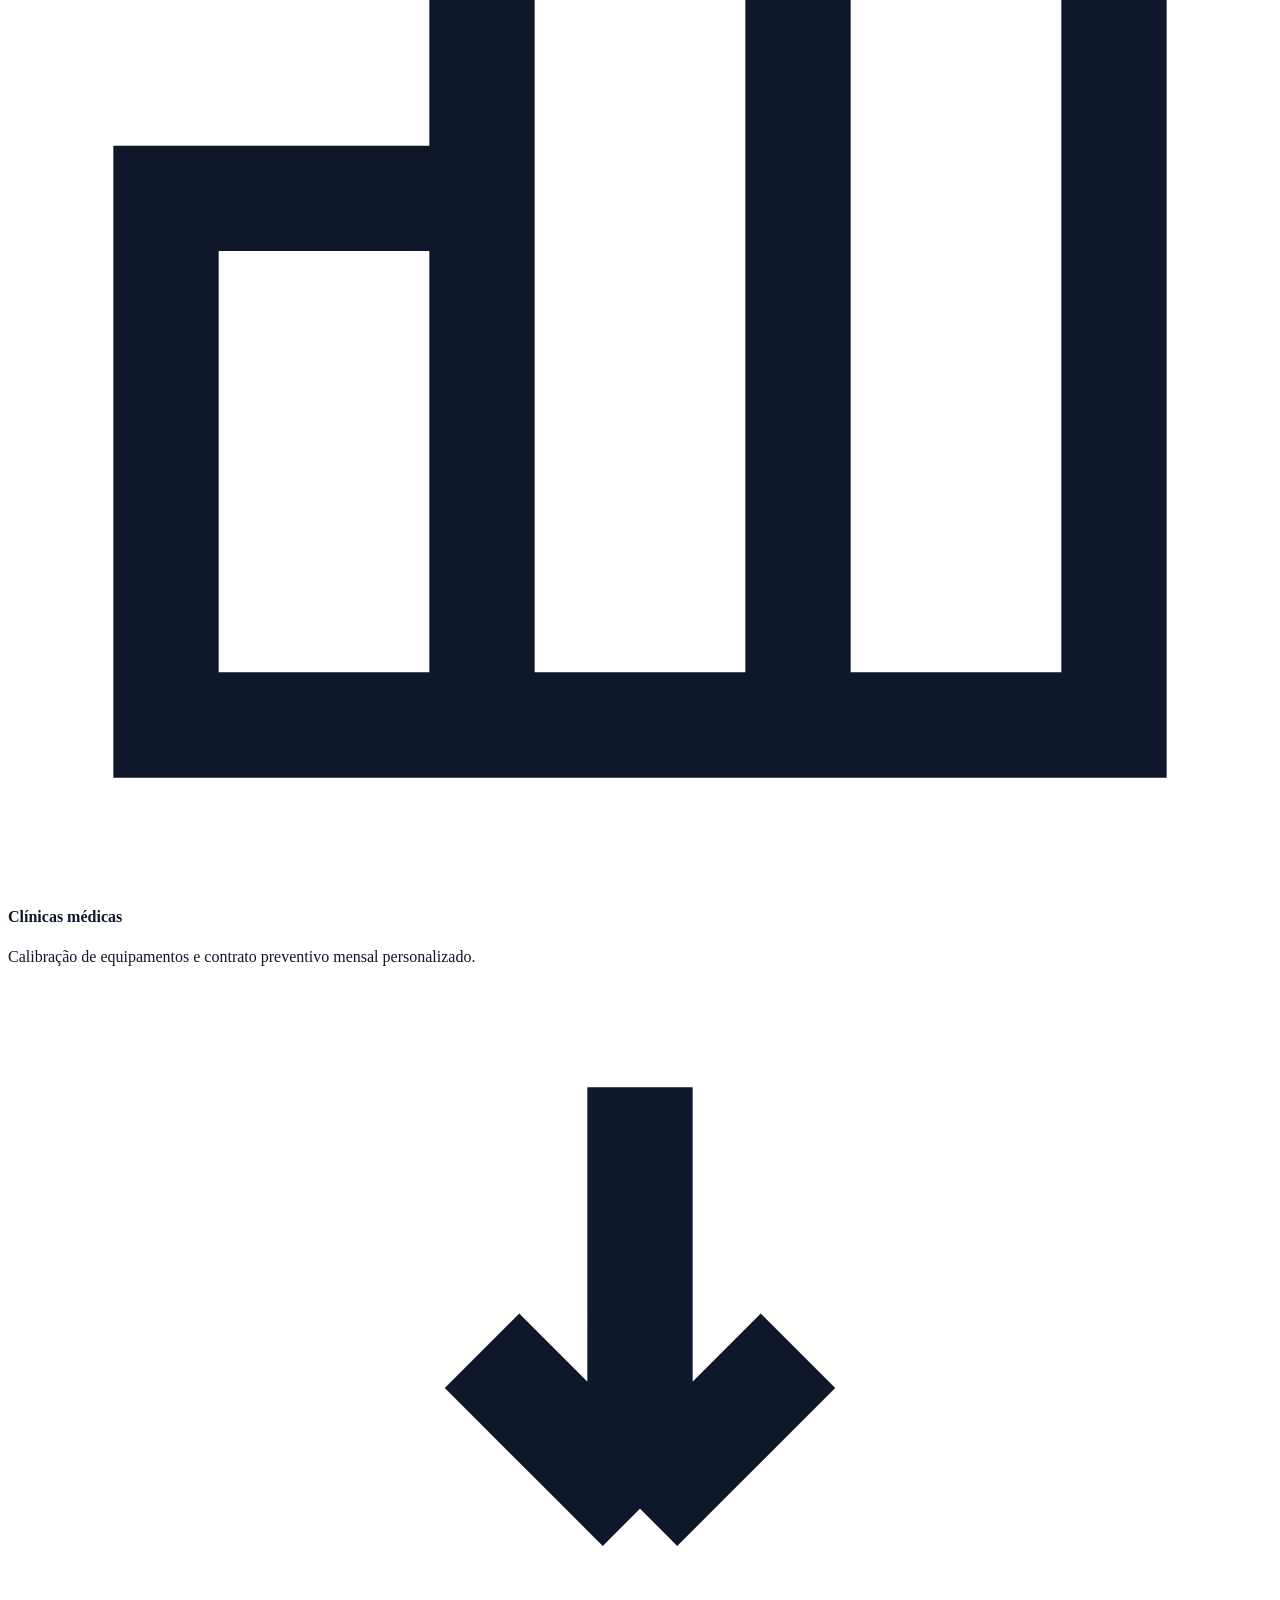
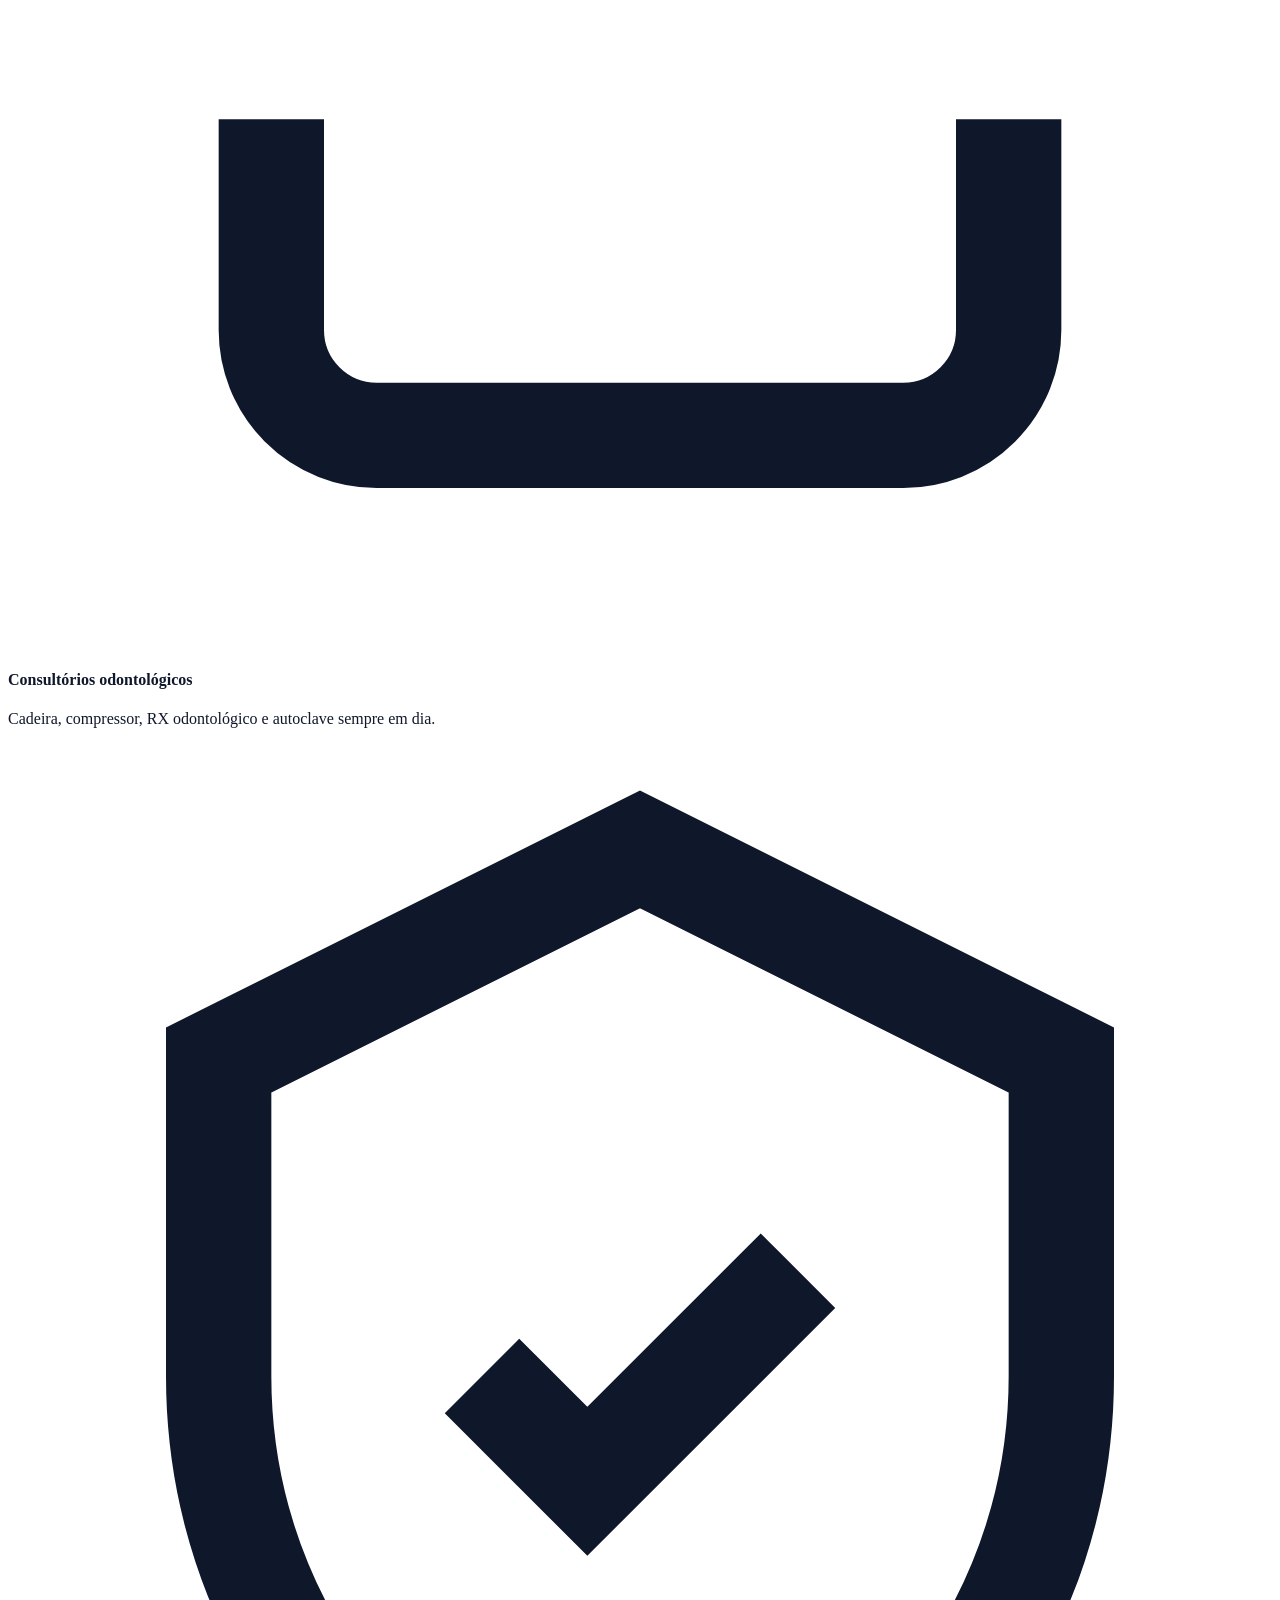
==== commit 75ffe94d: "selo do hero: '8+ anos · 25+ contratos' → '+10 anos · +25 contratos ativos' nas 2 LPs + corrige labe" ====
--- a/index.html
+++ b/index.html
@@ -177,7 +177,7 @@
         <div class="mt-10 grid grid-cols-1 sm:grid-cols-3 gap-4 max-w-2xl" data-aos="fade-up" data-aos-delay="280">
           <div class="flex items-center gap-2 text-sm text-mute"><svg class="w-5 h-5 text-accent shrink-0" viewBox="0 0 24 24" fill="none" stroke="currentColor" stroke-width="2.5"><path d="M5 13l4 4L19 7"/></svg> Laudo rastreável</div>
           <div class="flex items-center gap-2 text-sm text-mute"><svg class="w-5 h-5 text-accent shrink-0" viewBox="0 0 24 24" fill="none" stroke="currentColor" stroke-width="2.5"><path d="M5 13l4 4L19 7"/></svg> Resposta na hora</div>
-          <div class="flex items-center gap-2 text-sm text-mute"><svg class="w-5 h-5 text-accent shrink-0" viewBox="0 0 24 24" fill="none" stroke="currentColor" stroke-width="2.5"><path d="M5 13l4 4L19 7"/></svg> 25+ contratos</div>
+          <div class="flex items-center gap-2 text-sm text-mute"><svg class="w-5 h-5 text-accent shrink-0" viewBox="0 0 24 24" fill="none" stroke="currentColor" stroke-width="2.5"><path d="M5 13l4 4L19 7"/></svg> +25 contratos ativos</div>
         </div>
       </div>
 
@@ -200,7 +200,7 @@
             <svg class="w-5 h-5 text-accent" viewBox="0 0 24 24" fill="none" stroke="currentColor" stroke-width="2.5"><path d="M5 13l4 4L19 7"/></svg>
           </div>
           <div>
-            <div class="font-display font-bold text-ink text-sm">8+ anos · 25+ contratos</div>
+            <div class="font-display font-bold text-ink text-sm">+10 anos · +25 contratos ativos</div>
             <div class="text-xs text-mute">Engenharia Clínica em Ponte Nova</div>
           </div>
         </div>
